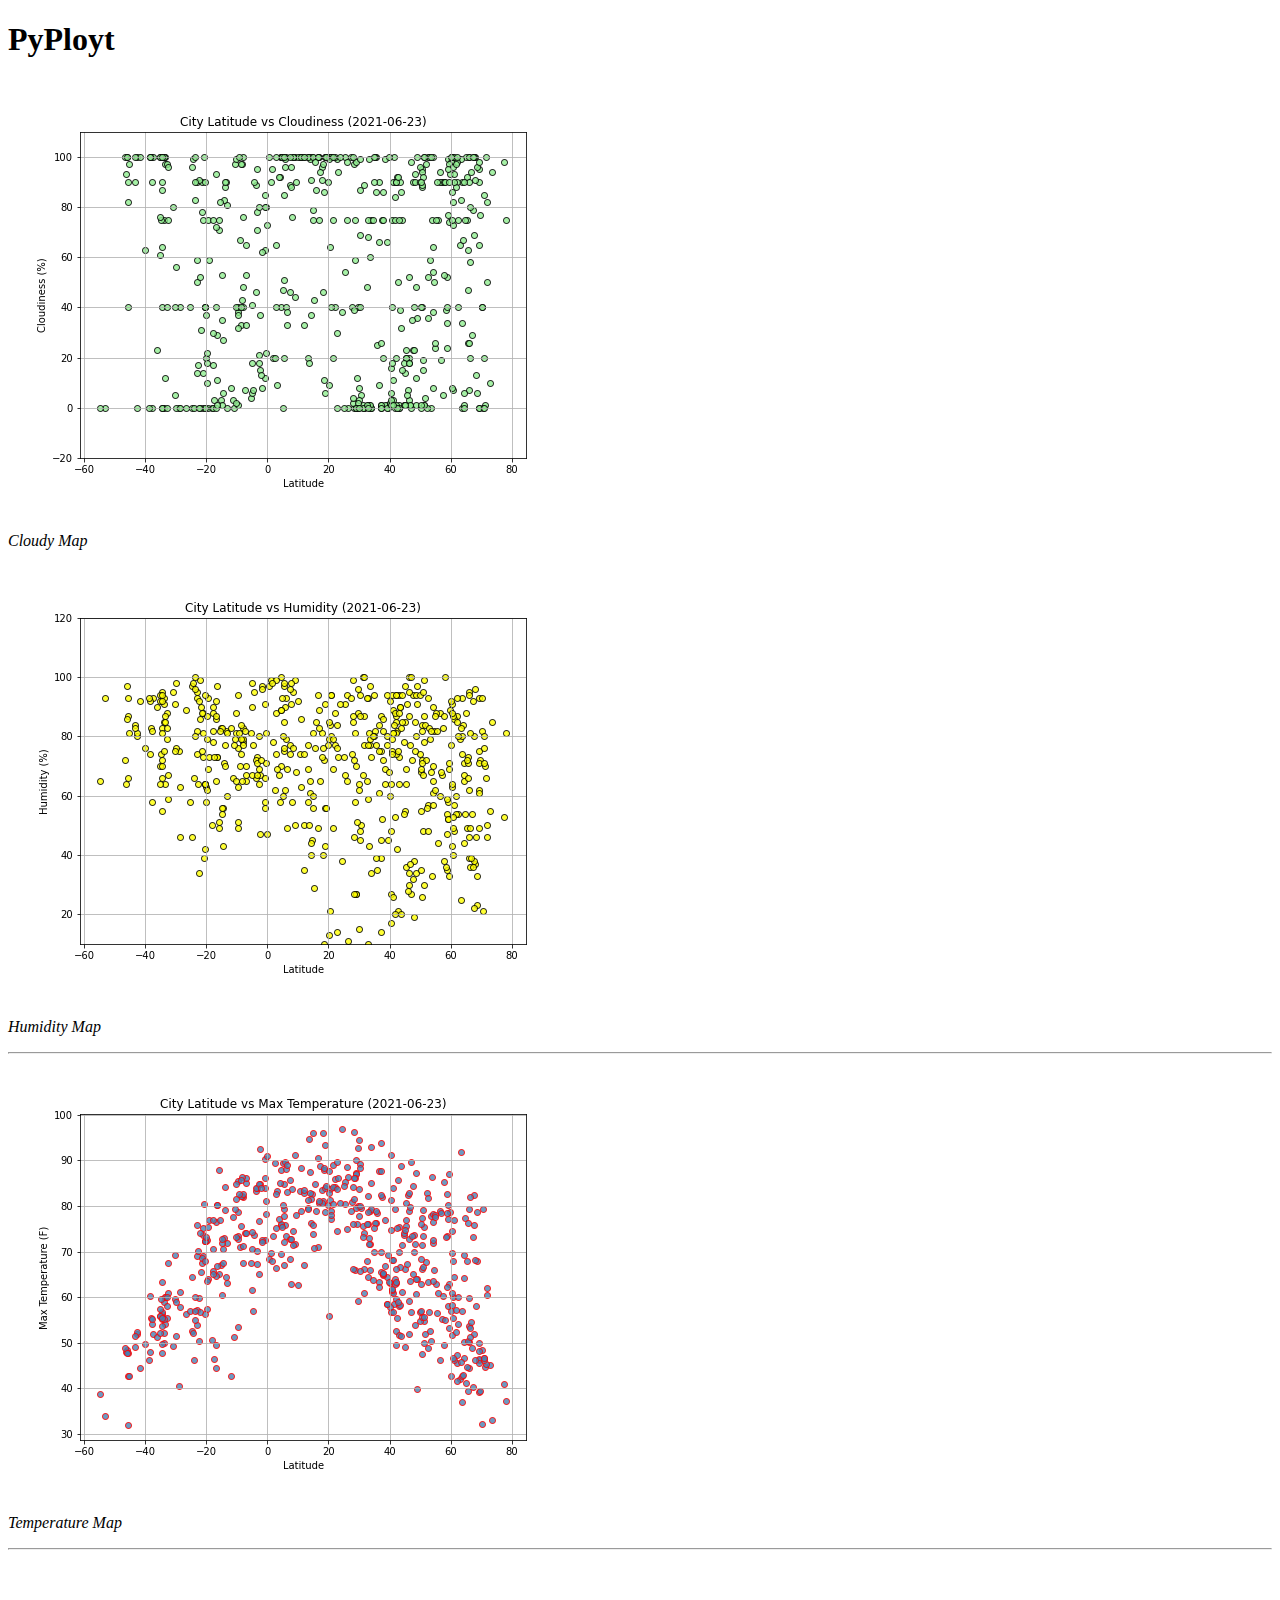
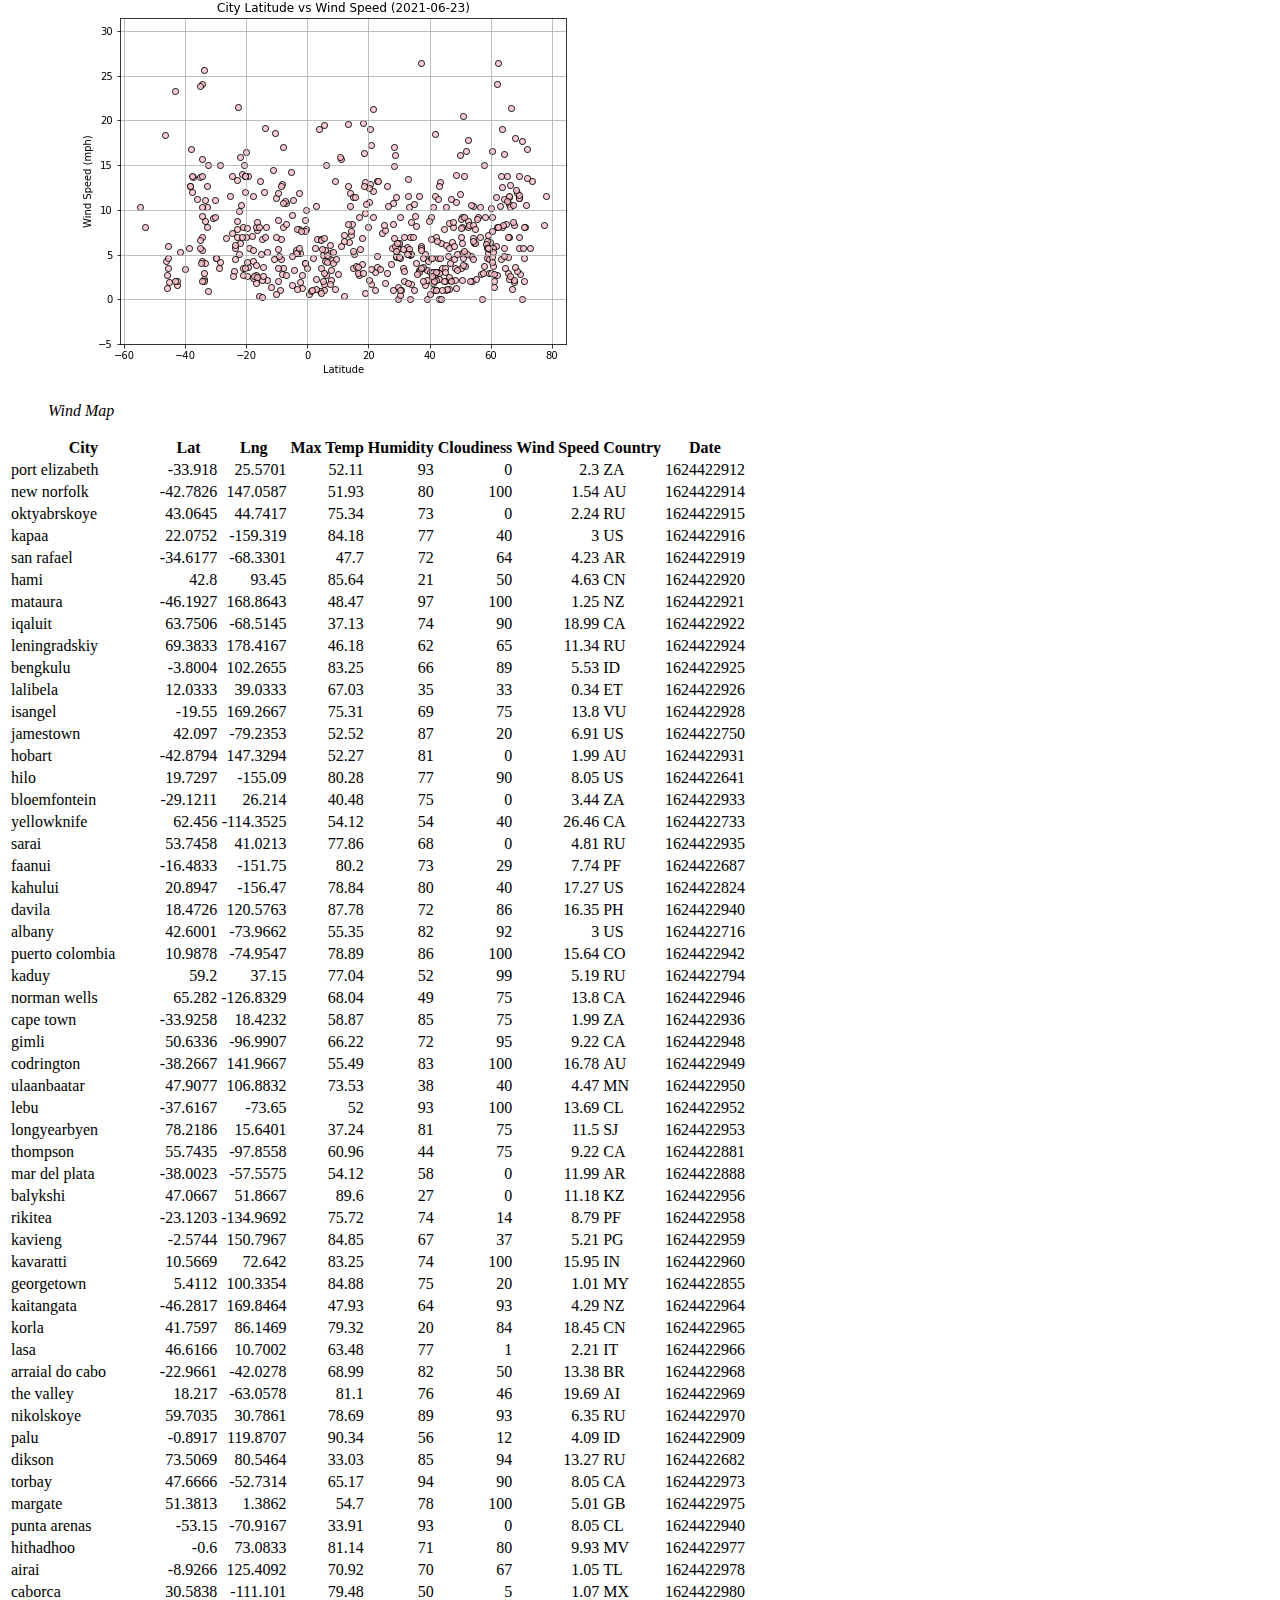
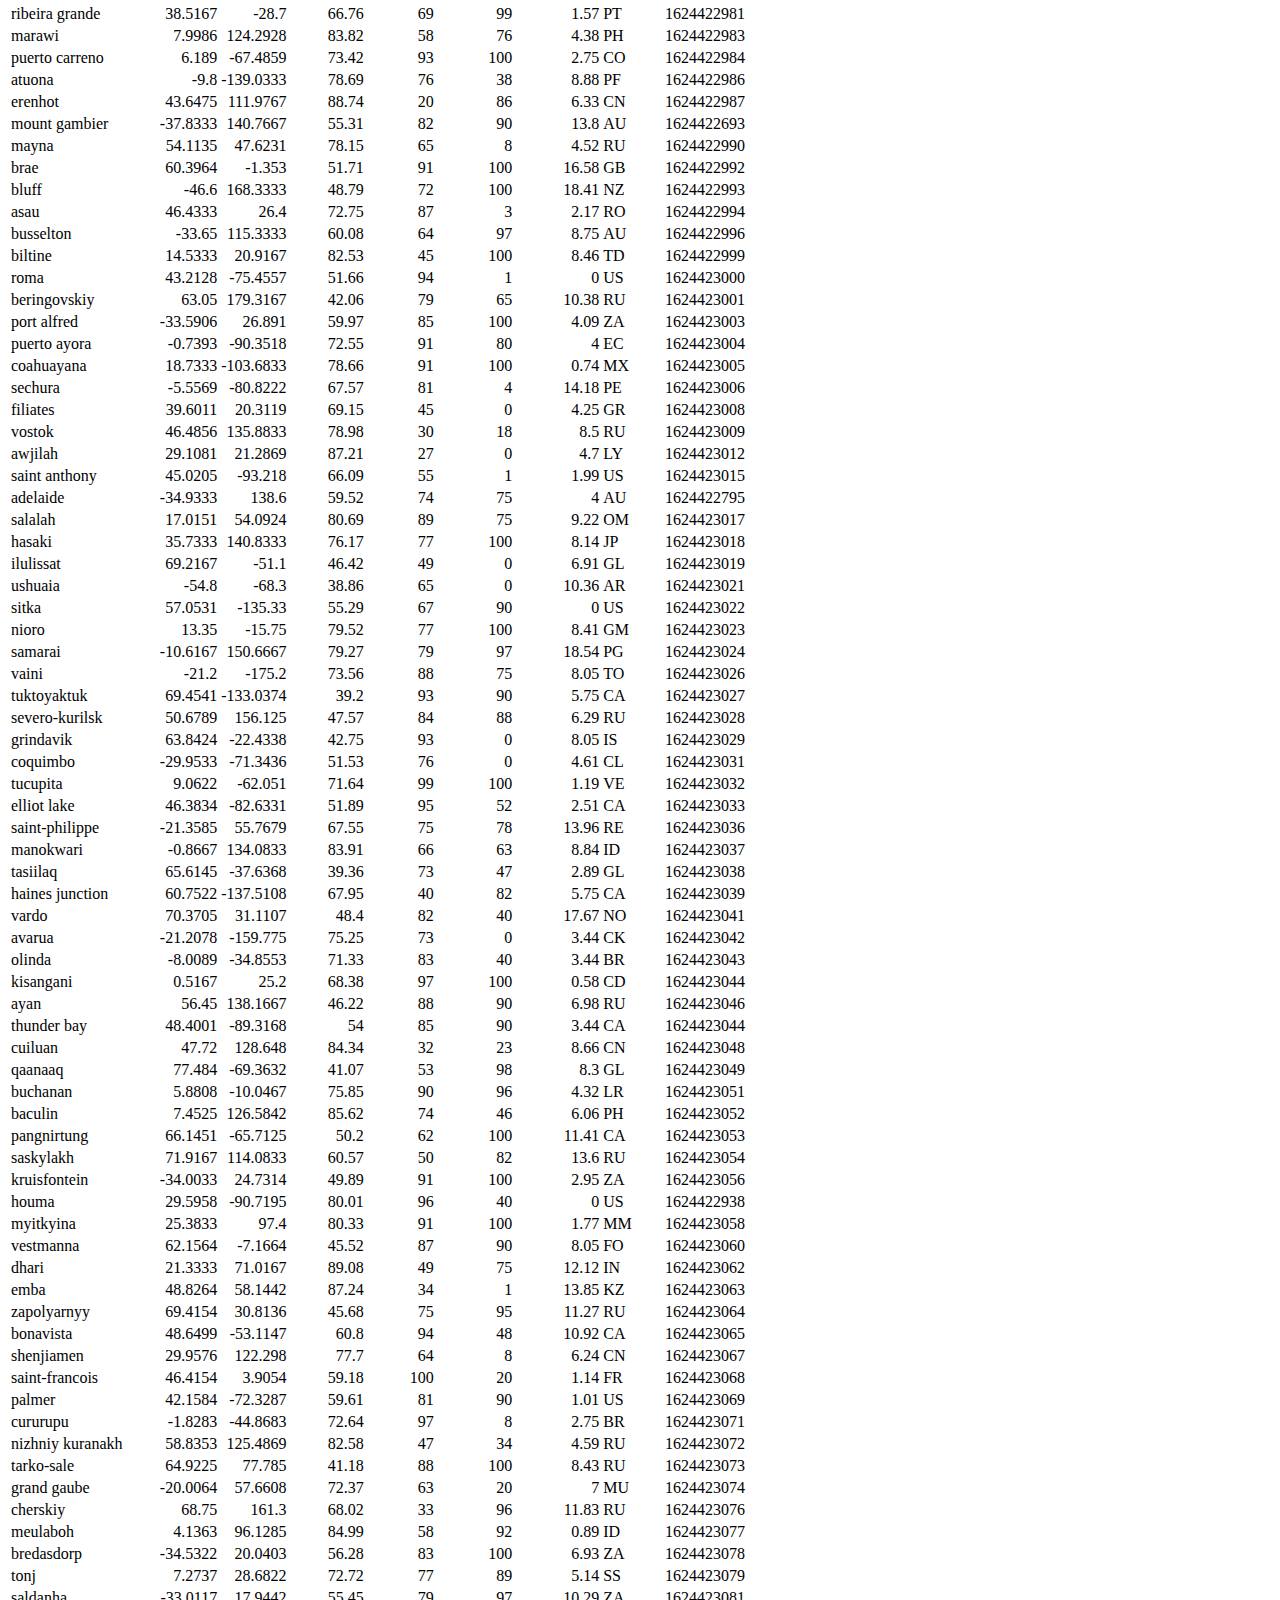
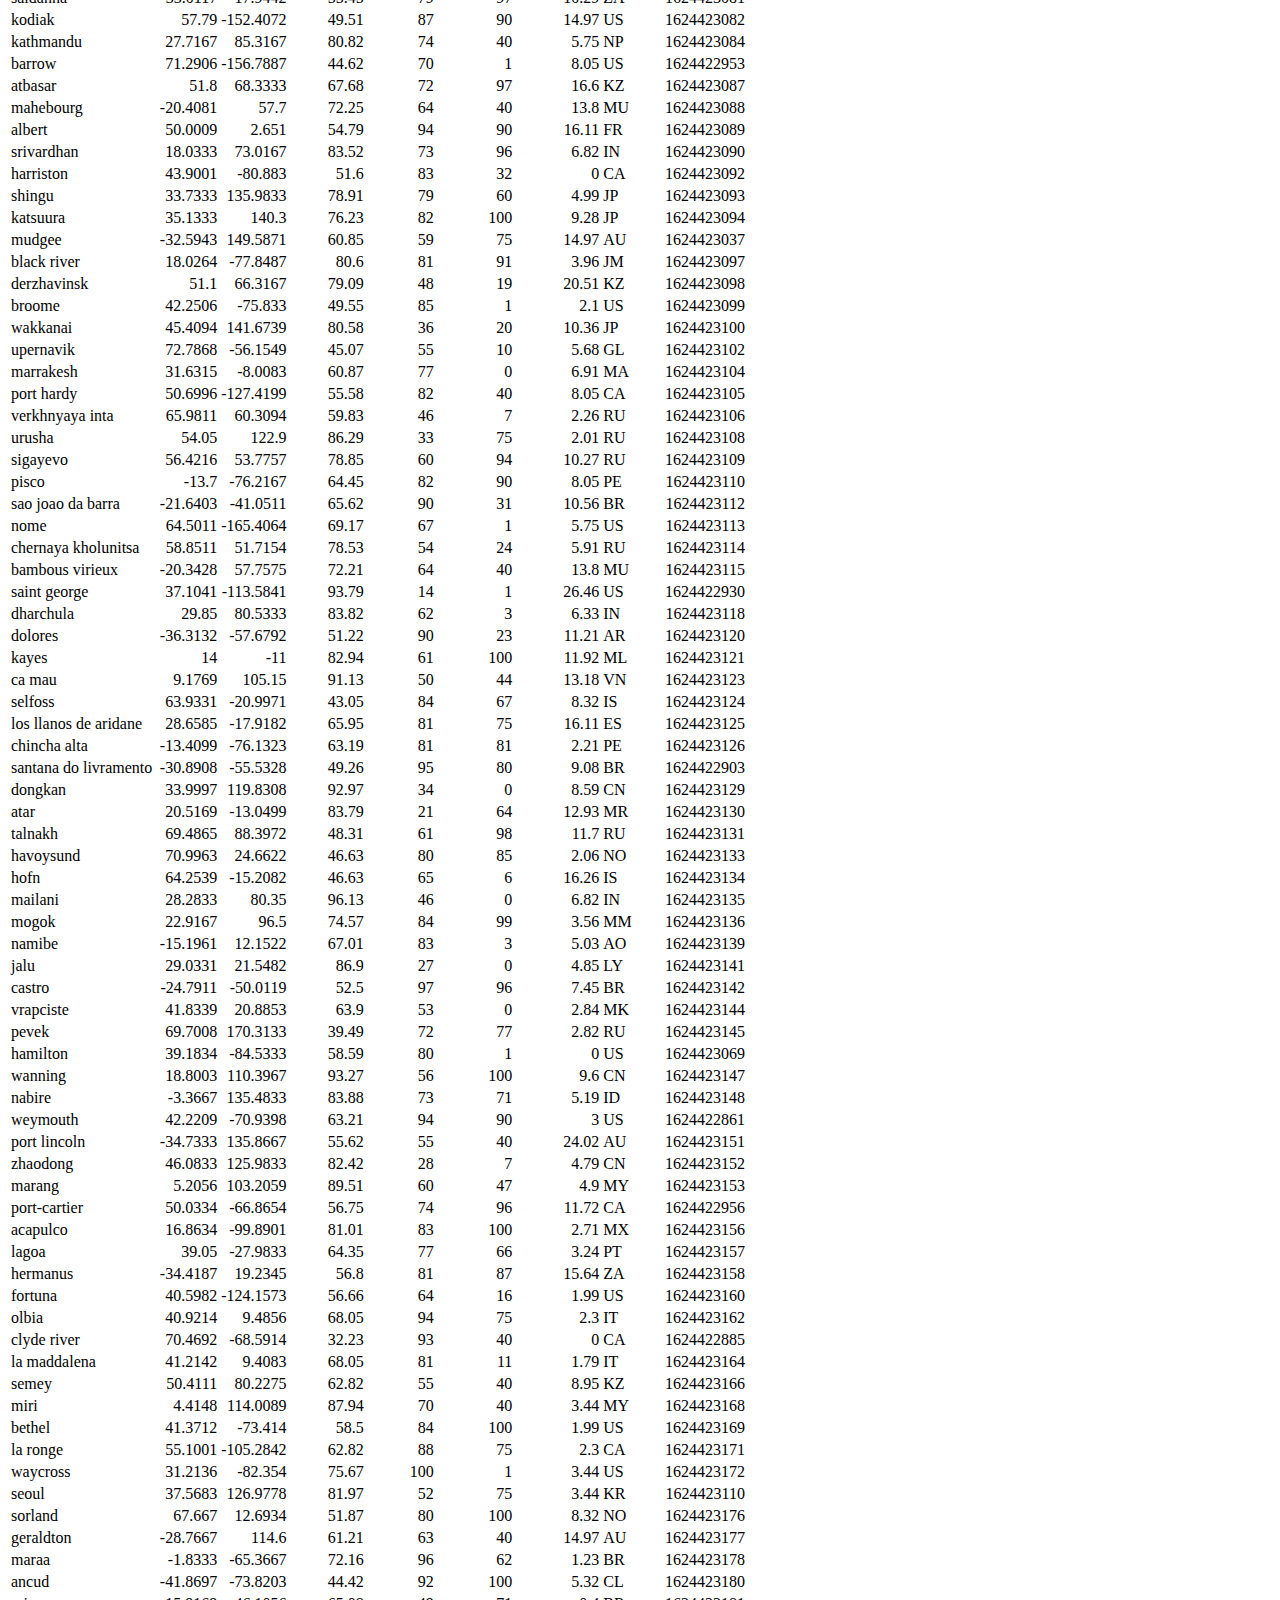
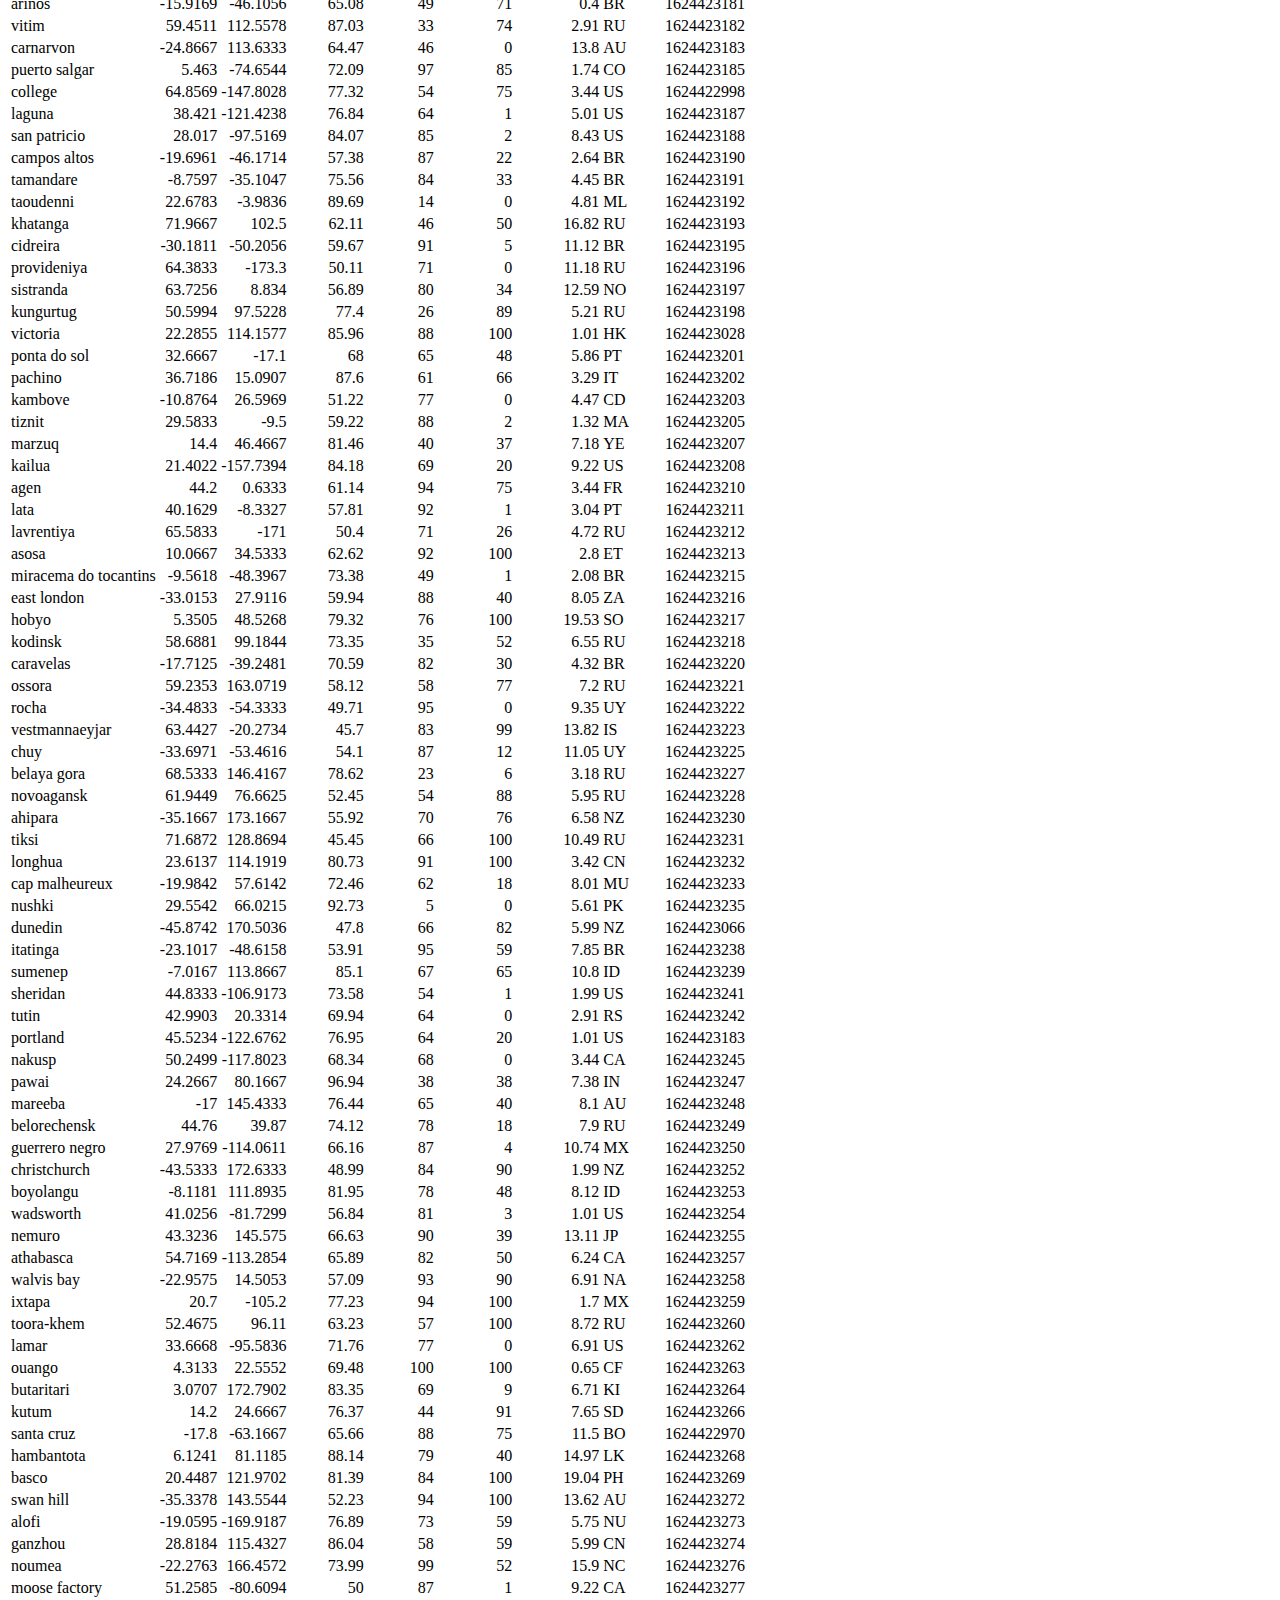
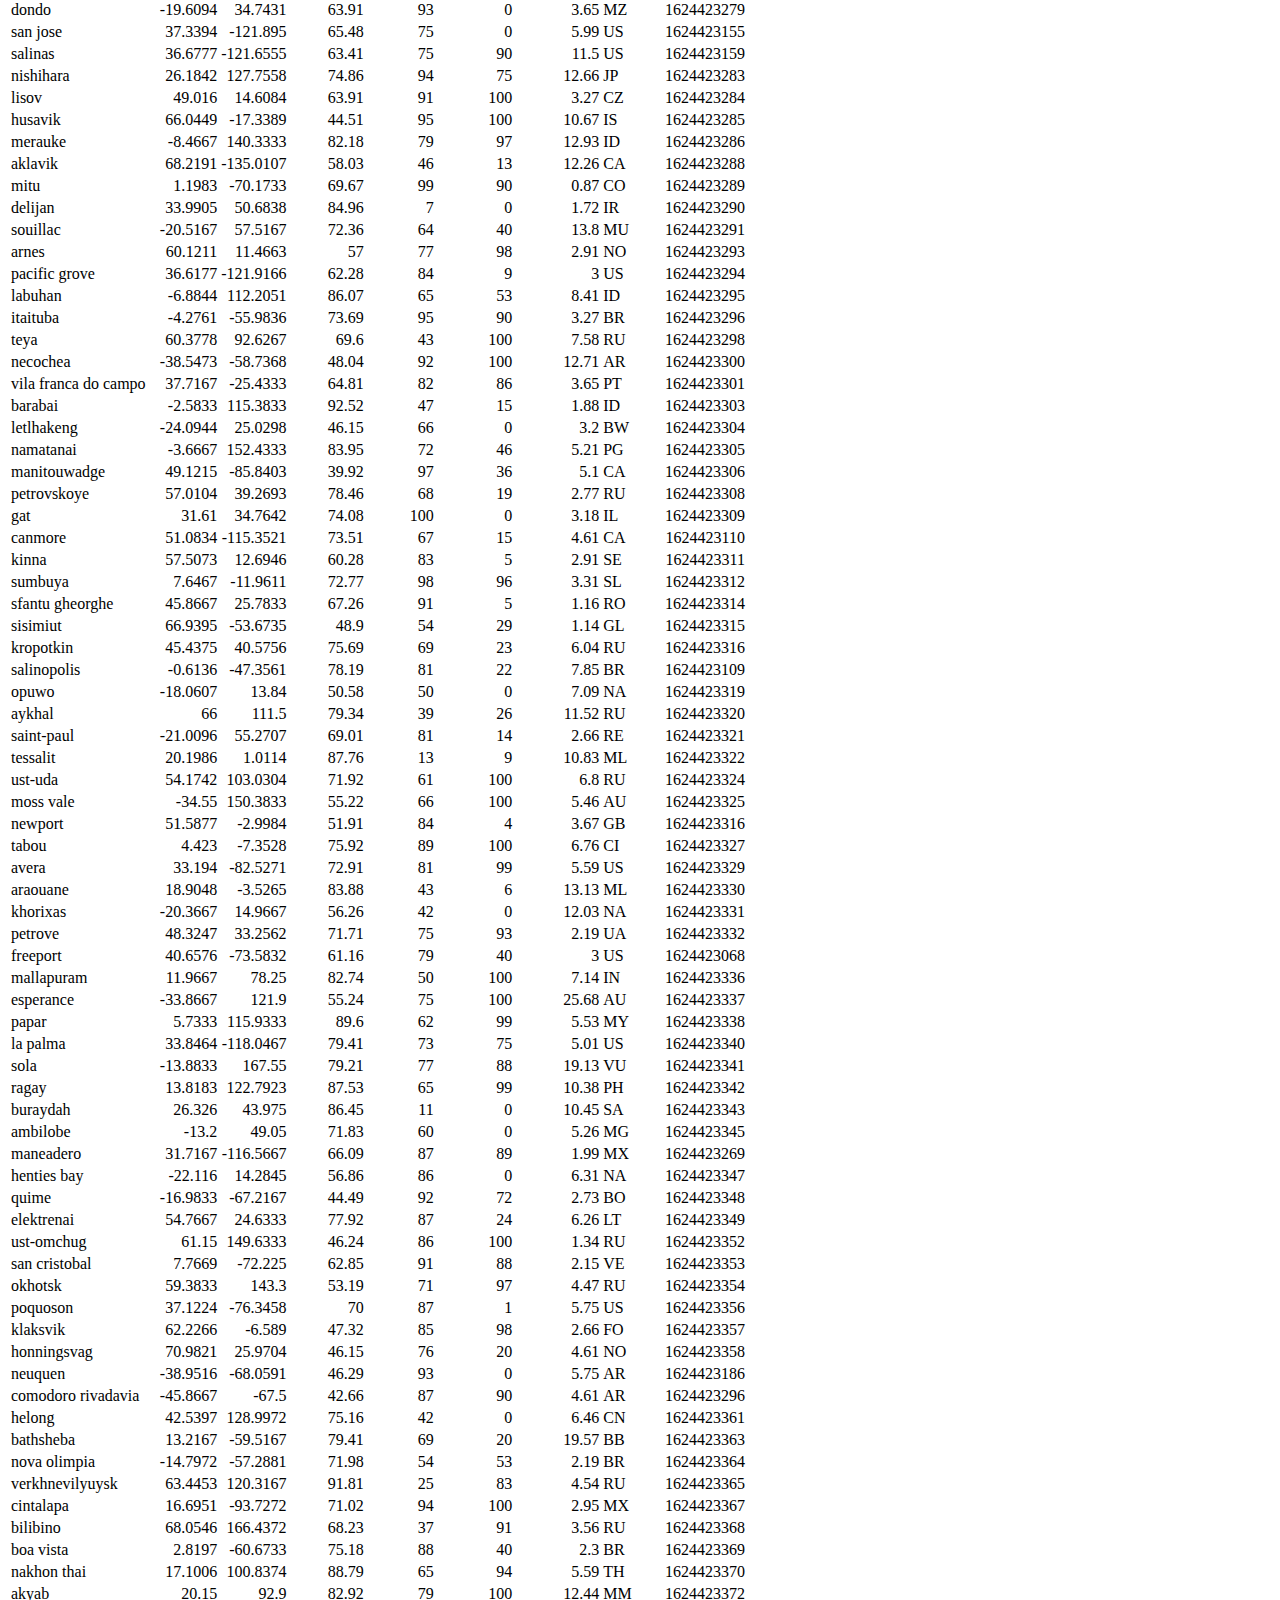
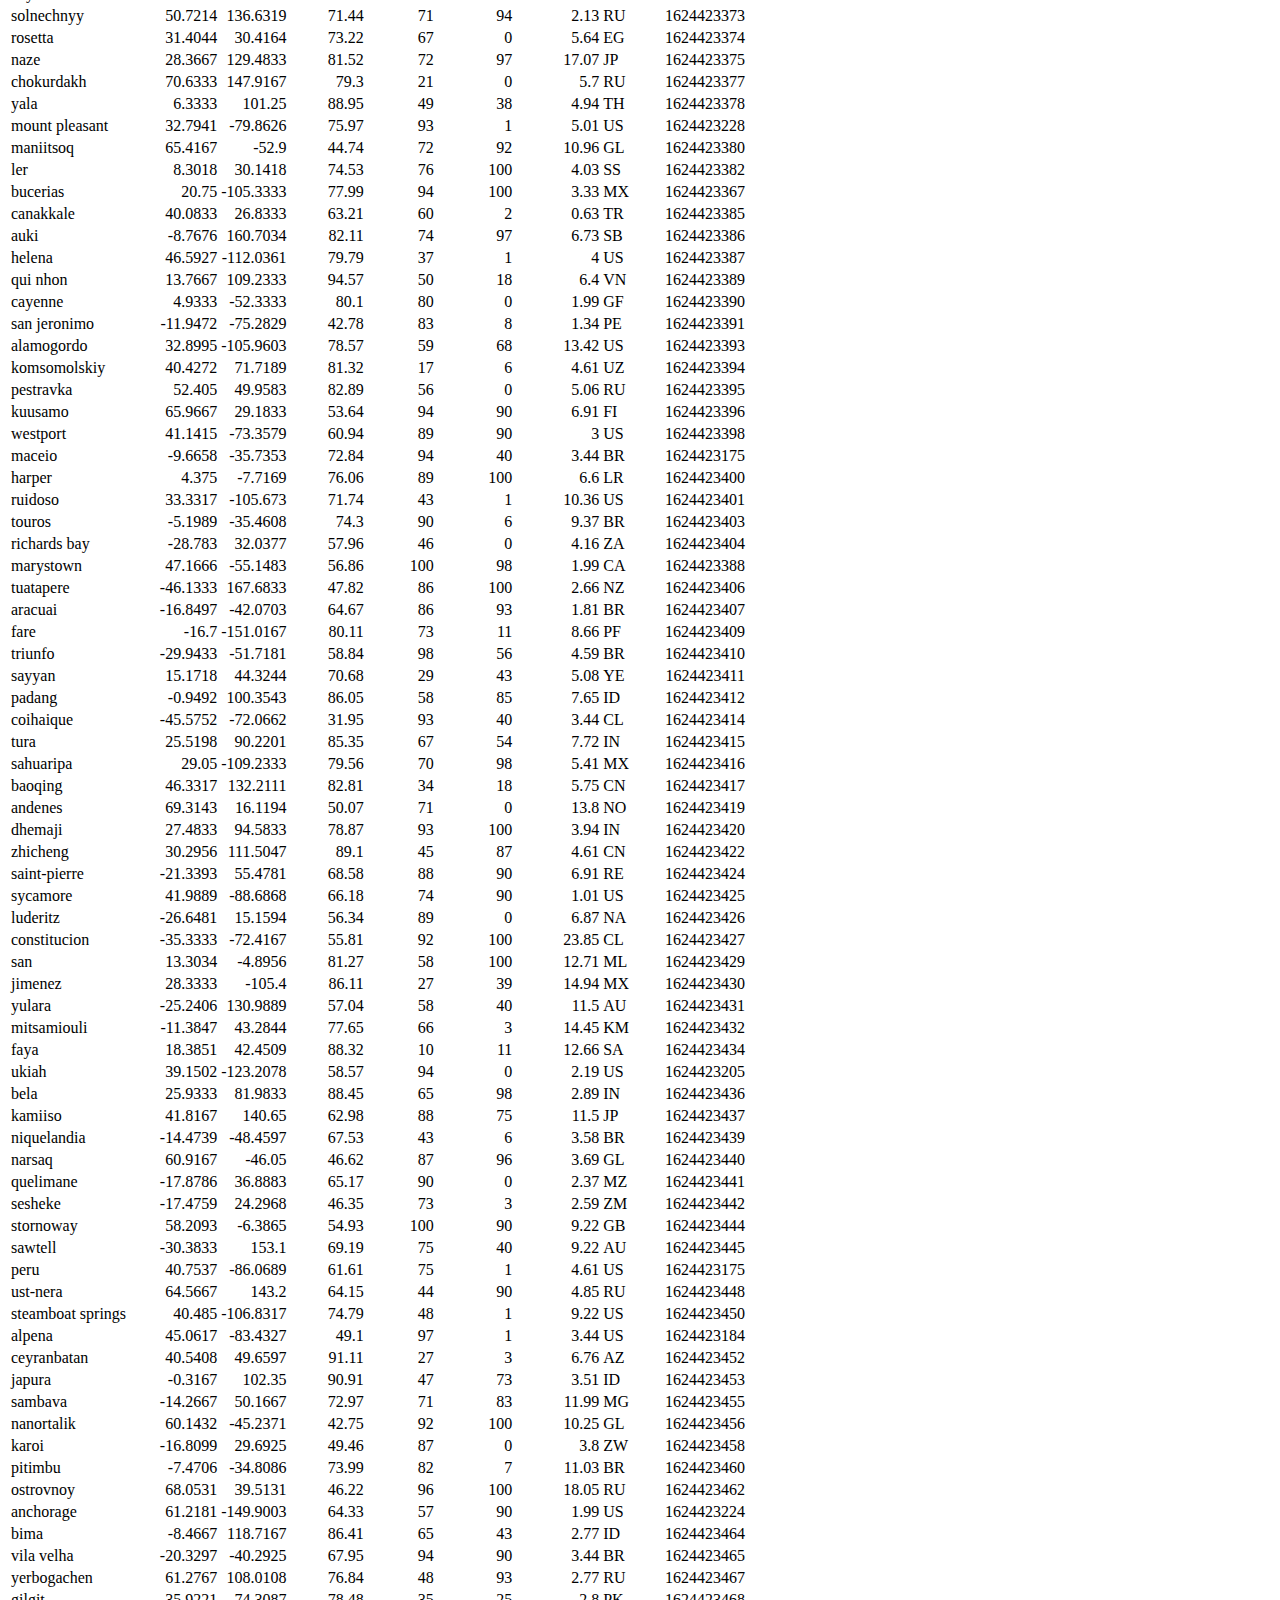
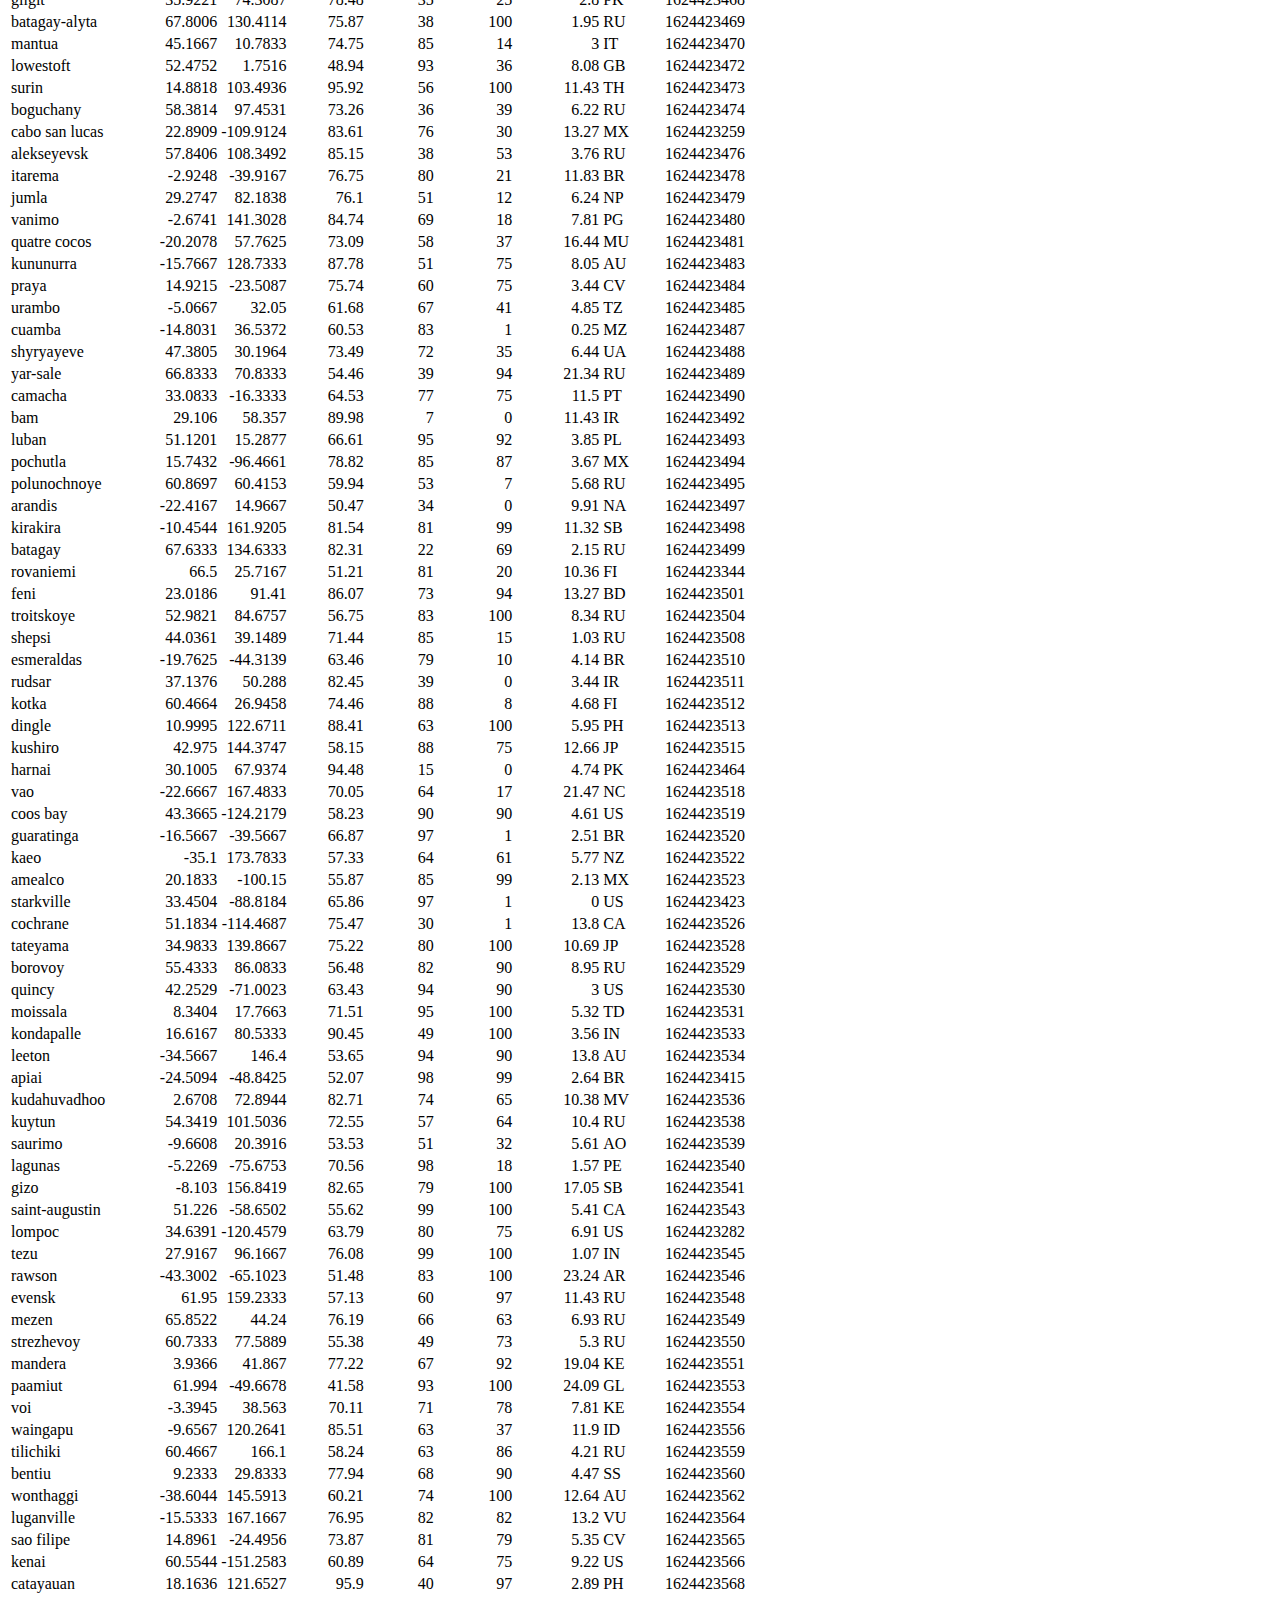
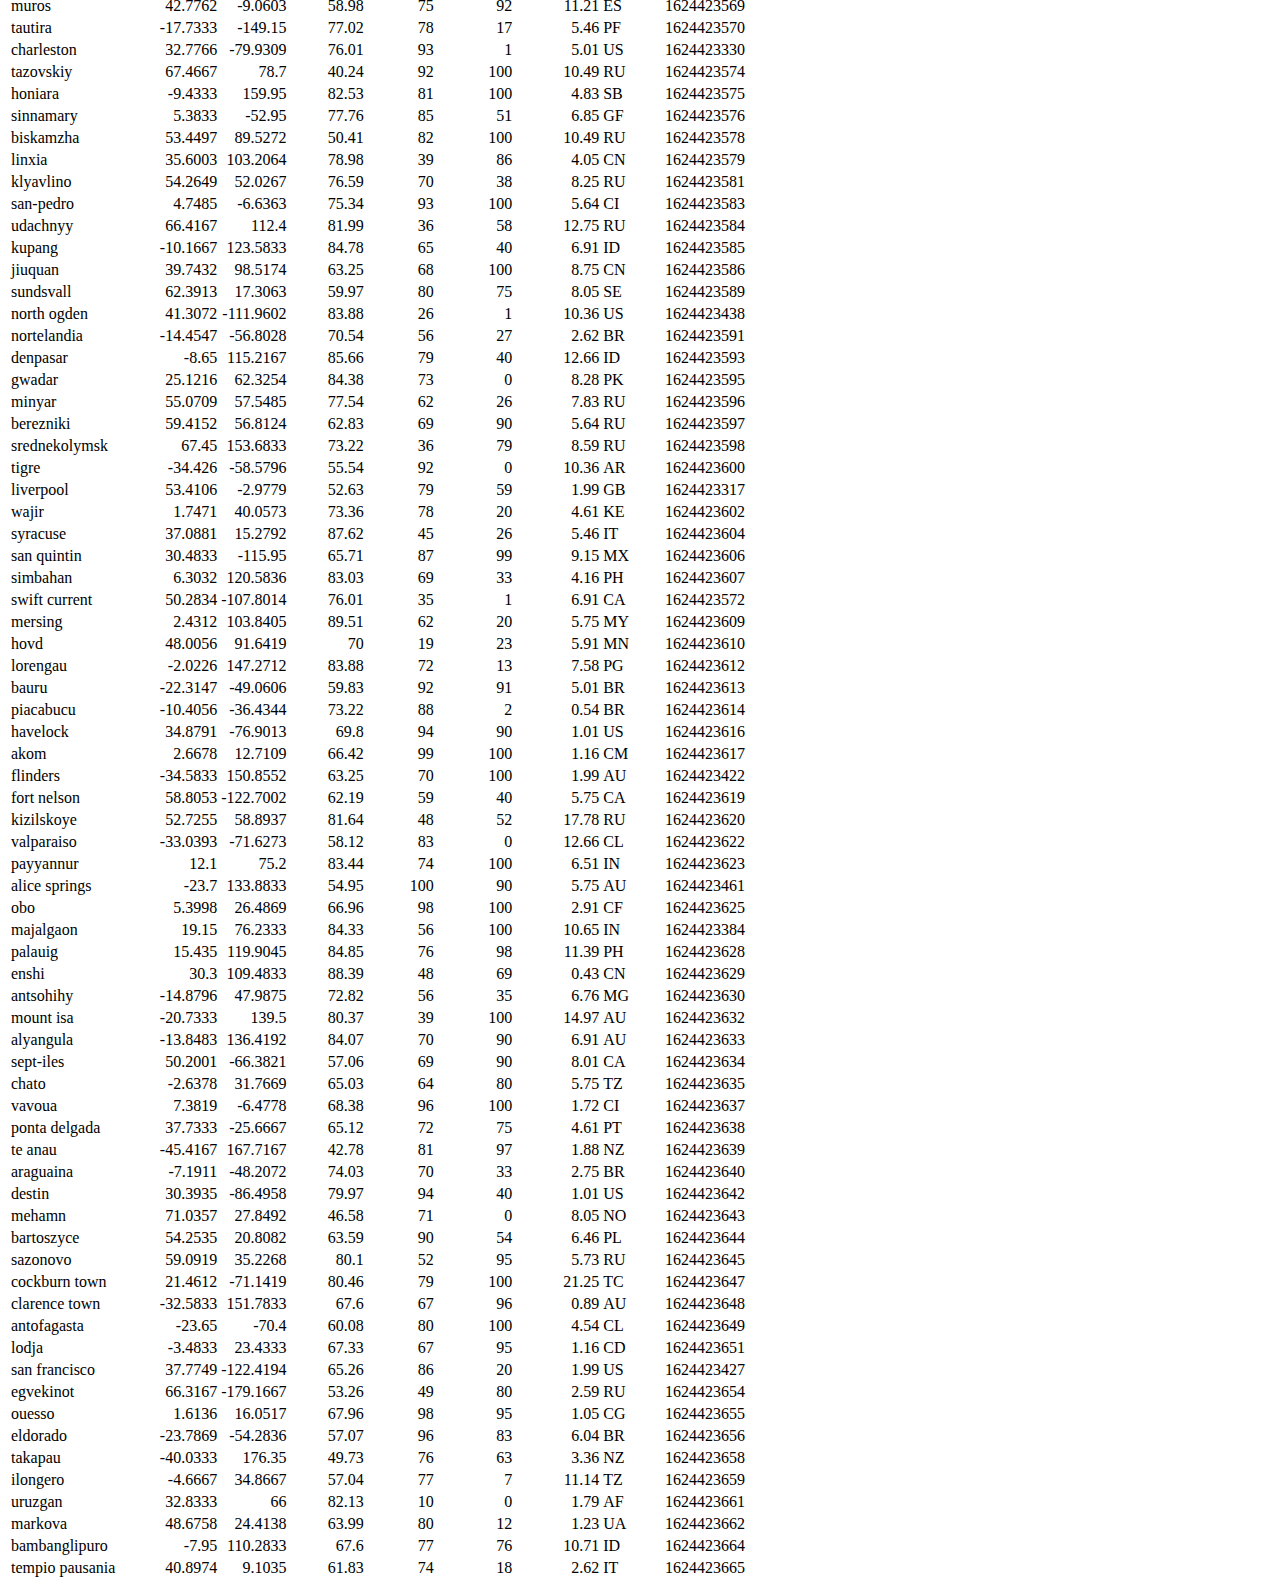
==== index.html @ 5743a3ee "created the files and uploaded images." ====
<!DOCTYPE html>
<html lang="en">

<head>
  <meta charset="UTF-8">
  <title>WeatherPy</title>
</head>

<body>
  <section>
    <h1>PyPloyt</h1>
    <article>
    <a target="_blank" href="static\images\LatVsCloudiness.png">
      <img src="static\images\LatVsCloudiness.png" alt="Cloudy Map">
    </a>
    <p><em>Cloudy Map</em></p>
    </article>

    <article>
    <a target="_blank" href="static\images\LatVsHumidity.png">
    <img src="static\images\LatVsHumidity.png" alt="Humidity Map">
    </a>
    <p><em>Humidity Map</em></p>
    </article>
    <hr>
    <article>
      <a href="static\images\LatVsTemp.png">
      <img target="_blank" src="static\images\LatVsTemp.png" alt="Tempurature Map">
      </a>
      <p><em>Temperature Map</em></p>
    </article>
    <hr>
    <!-- an example using figure/ficaption -->
    <figure>
      <a target="_blank" href="static\images\LatVsWind.png">
      <img src="static\images\LatVsWind.png" alt="Wind Map">
      </a>
      <figcaption><em>Wind Map</em></figcaption>
    </figure>
  </section>
  <table class="table table-bordered table-hover table-condensed">
    <thead><tr><th title="Field #1">City</th>
    <th title="Field #2">Lat</th>
    <th title="Field #3">Lng</th>
    <th title="Field #4">Max Temp</th>
    <th title="Field #5">Humidity</th>
    <th title="Field #6">Cloudiness</th>
    <th title="Field #7">Wind Speed</th>
    <th title="Field #8">Country</th>
    <th title="Field #9">Date</th>
    </tr></thead>
    <tbody><tr>
    <td>port elizabeth</td>
    <td align="right">-33.918</td>
    <td align="right">25.5701</td>
    <td align="right">52.11</td>
    <td align="right">93</td>
    <td align="right">0</td>
    <td align="right">2.3</td>
    <td>ZA</td>
    <td align="right">1624422912</td>
    </tr>
    <tr>
    <td>new norfolk</td>
    <td align="right">-42.7826</td>
    <td align="right">147.0587</td>
    <td align="right">51.93</td>
    <td align="right">80</td>
    <td align="right">100</td>
    <td align="right">1.54</td>
    <td>AU</td>
    <td align="right">1624422914</td>
    </tr>
    <tr>
    <td>oktyabrskoye</td>
    <td align="right">43.0645</td>
    <td align="right">44.7417</td>
    <td align="right">75.34</td>
    <td align="right">73</td>
    <td align="right">0</td>
    <td align="right">2.24</td>
    <td>RU</td>
    <td align="right">1624422915</td>
    </tr>
    <tr>
    <td>kapaa</td>
    <td align="right">22.0752</td>
    <td align="right">-159.319</td>
    <td align="right">84.18</td>
    <td align="right">77</td>
    <td align="right">40</td>
    <td align="right">3</td>
    <td>US</td>
    <td align="right">1624422916</td>
    </tr>
    <tr>
    <td>san rafael</td>
    <td align="right">-34.6177</td>
    <td align="right">-68.3301</td>
    <td align="right">47.7</td>
    <td align="right">72</td>
    <td align="right">64</td>
    <td align="right">4.23</td>
    <td>AR</td>
    <td align="right">1624422919</td>
    </tr>
    <tr>
    <td>hami</td>
    <td align="right">42.8</td>
    <td align="right">93.45</td>
    <td align="right">85.64</td>
    <td align="right">21</td>
    <td align="right">50</td>
    <td align="right">4.63</td>
    <td>CN</td>
    <td align="right">1624422920</td>
    </tr>
    <tr>
    <td>mataura</td>
    <td align="right">-46.1927</td>
    <td align="right">168.8643</td>
    <td align="right">48.47</td>
    <td align="right">97</td>
    <td align="right">100</td>
    <td align="right">1.25</td>
    <td>NZ</td>
    <td align="right">1624422921</td>
    </tr>
    <tr>
    <td>iqaluit</td>
    <td align="right">63.7506</td>
    <td align="right">-68.5145</td>
    <td align="right">37.13</td>
    <td align="right">74</td>
    <td align="right">90</td>
    <td align="right">18.99</td>
    <td>CA</td>
    <td align="right">1624422922</td>
    </tr>
    <tr>
    <td>leningradskiy</td>
    <td align="right">69.3833</td>
    <td align="right">178.4167</td>
    <td align="right">46.18</td>
    <td align="right">62</td>
    <td align="right">65</td>
    <td align="right">11.34</td>
    <td>RU</td>
    <td align="right">1624422924</td>
    </tr>
    <tr>
    <td>bengkulu</td>
    <td align="right">-3.8004</td>
    <td align="right">102.2655</td>
    <td align="right">83.25</td>
    <td align="right">66</td>
    <td align="right">89</td>
    <td align="right">5.53</td>
    <td>ID</td>
    <td align="right">1624422925</td>
    </tr>
    <tr>
    <td>lalibela</td>
    <td align="right">12.0333</td>
    <td align="right">39.0333</td>
    <td align="right">67.03</td>
    <td align="right">35</td>
    <td align="right">33</td>
    <td align="right">0.34</td>
    <td>ET</td>
    <td align="right">1624422926</td>
    </tr>
    <tr>
    <td>isangel</td>
    <td align="right">-19.55</td>
    <td align="right">169.2667</td>
    <td align="right">75.31</td>
    <td align="right">69</td>
    <td align="right">75</td>
    <td align="right">13.8</td>
    <td>VU</td>
    <td align="right">1624422928</td>
    </tr>
    <tr>
    <td>jamestown</td>
    <td align="right">42.097</td>
    <td align="right">-79.2353</td>
    <td align="right">52.52</td>
    <td align="right">87</td>
    <td align="right">20</td>
    <td align="right">6.91</td>
    <td>US</td>
    <td align="right">1624422750</td>
    </tr>
    <tr>
    <td>hobart</td>
    <td align="right">-42.8794</td>
    <td align="right">147.3294</td>
    <td align="right">52.27</td>
    <td align="right">81</td>
    <td align="right">0</td>
    <td align="right">1.99</td>
    <td>AU</td>
    <td align="right">1624422931</td>
    </tr>
    <tr>
    <td>hilo</td>
    <td align="right">19.7297</td>
    <td align="right">-155.09</td>
    <td align="right">80.28</td>
    <td align="right">77</td>
    <td align="right">90</td>
    <td align="right">8.05</td>
    <td>US</td>
    <td align="right">1624422641</td>
    </tr>
    <tr>
    <td>bloemfontein</td>
    <td align="right">-29.1211</td>
    <td align="right">26.214</td>
    <td align="right">40.48</td>
    <td align="right">75</td>
    <td align="right">0</td>
    <td align="right">3.44</td>
    <td>ZA</td>
    <td align="right">1624422933</td>
    </tr>
    <tr>
    <td>yellowknife</td>
    <td align="right">62.456</td>
    <td align="right">-114.3525</td>
    <td align="right">54.12</td>
    <td align="right">54</td>
    <td align="right">40</td>
    <td align="right">26.46</td>
    <td>CA</td>
    <td align="right">1624422733</td>
    </tr>
    <tr>
    <td>sarai</td>
    <td align="right">53.7458</td>
    <td align="right">41.0213</td>
    <td align="right">77.86</td>
    <td align="right">68</td>
    <td align="right">0</td>
    <td align="right">4.81</td>
    <td>RU</td>
    <td align="right">1624422935</td>
    </tr>
    <tr>
    <td>faanui</td>
    <td align="right">-16.4833</td>
    <td align="right">-151.75</td>
    <td align="right">80.2</td>
    <td align="right">73</td>
    <td align="right">29</td>
    <td align="right">7.74</td>
    <td>PF</td>
    <td align="right">1624422687</td>
    </tr>
    <tr>
    <td>kahului</td>
    <td align="right">20.8947</td>
    <td align="right">-156.47</td>
    <td align="right">78.84</td>
    <td align="right">80</td>
    <td align="right">40</td>
    <td align="right">17.27</td>
    <td>US</td>
    <td align="right">1624422824</td>
    </tr>
    <tr>
    <td>davila</td>
    <td align="right">18.4726</td>
    <td align="right">120.5763</td>
    <td align="right">87.78</td>
    <td align="right">72</td>
    <td align="right">86</td>
    <td align="right">16.35</td>
    <td>PH</td>
    <td align="right">1624422940</td>
    </tr>
    <tr>
    <td>albany</td>
    <td align="right">42.6001</td>
    <td align="right">-73.9662</td>
    <td align="right">55.35</td>
    <td align="right">82</td>
    <td align="right">92</td>
    <td align="right">3</td>
    <td>US</td>
    <td align="right">1624422716</td>
    </tr>
    <tr>
    <td>puerto colombia</td>
    <td align="right">10.9878</td>
    <td align="right">-74.9547</td>
    <td align="right">78.89</td>
    <td align="right">86</td>
    <td align="right">100</td>
    <td align="right">15.64</td>
    <td>CO</td>
    <td align="right">1624422942</td>
    </tr>
    <tr>
    <td>kaduy</td>
    <td align="right">59.2</td>
    <td align="right">37.15</td>
    <td align="right">77.04</td>
    <td align="right">52</td>
    <td align="right">99</td>
    <td align="right">5.19</td>
    <td>RU</td>
    <td align="right">1624422794</td>
    </tr>
    <tr>
    <td>norman wells</td>
    <td align="right">65.282</td>
    <td align="right">-126.8329</td>
    <td align="right">68.04</td>
    <td align="right">49</td>
    <td align="right">75</td>
    <td align="right">13.8</td>
    <td>CA</td>
    <td align="right">1624422946</td>
    </tr>
    <tr>
    <td>cape town</td>
    <td align="right">-33.9258</td>
    <td align="right">18.4232</td>
    <td align="right">58.87</td>
    <td align="right">85</td>
    <td align="right">75</td>
    <td align="right">1.99</td>
    <td>ZA</td>
    <td align="right">1624422936</td>
    </tr>
    <tr>
    <td>gimli</td>
    <td align="right">50.6336</td>
    <td align="right">-96.9907</td>
    <td align="right">66.22</td>
    <td align="right">72</td>
    <td align="right">95</td>
    <td align="right">9.22</td>
    <td>CA</td>
    <td align="right">1624422948</td>
    </tr>
    <tr>
    <td>codrington</td>
    <td align="right">-38.2667</td>
    <td align="right">141.9667</td>
    <td align="right">55.49</td>
    <td align="right">83</td>
    <td align="right">100</td>
    <td align="right">16.78</td>
    <td>AU</td>
    <td align="right">1624422949</td>
    </tr>
    <tr>
    <td>ulaanbaatar</td>
    <td align="right">47.9077</td>
    <td align="right">106.8832</td>
    <td align="right">73.53</td>
    <td align="right">38</td>
    <td align="right">40</td>
    <td align="right">4.47</td>
    <td>MN</td>
    <td align="right">1624422950</td>
    </tr>
    <tr>
    <td>lebu</td>
    <td align="right">-37.6167</td>
    <td align="right">-73.65</td>
    <td align="right">52</td>
    <td align="right">93</td>
    <td align="right">100</td>
    <td align="right">13.69</td>
    <td>CL</td>
    <td align="right">1624422952</td>
    </tr>
    <tr>
    <td>longyearbyen</td>
    <td align="right">78.2186</td>
    <td align="right">15.6401</td>
    <td align="right">37.24</td>
    <td align="right">81</td>
    <td align="right">75</td>
    <td align="right">11.5</td>
    <td>SJ</td>
    <td align="right">1624422953</td>
    </tr>
    <tr>
    <td>thompson</td>
    <td align="right">55.7435</td>
    <td align="right">-97.8558</td>
    <td align="right">60.96</td>
    <td align="right">44</td>
    <td align="right">75</td>
    <td align="right">9.22</td>
    <td>CA</td>
    <td align="right">1624422881</td>
    </tr>
    <tr>
    <td>mar del plata</td>
    <td align="right">-38.0023</td>
    <td align="right">-57.5575</td>
    <td align="right">54.12</td>
    <td align="right">58</td>
    <td align="right">0</td>
    <td align="right">11.99</td>
    <td>AR</td>
    <td align="right">1624422888</td>
    </tr>
    <tr>
    <td>balykshi</td>
    <td align="right">47.0667</td>
    <td align="right">51.8667</td>
    <td align="right">89.6</td>
    <td align="right">27</td>
    <td align="right">0</td>
    <td align="right">11.18</td>
    <td>KZ</td>
    <td align="right">1624422956</td>
    </tr>
    <tr>
    <td>rikitea</td>
    <td align="right">-23.1203</td>
    <td align="right">-134.9692</td>
    <td align="right">75.72</td>
    <td align="right">74</td>
    <td align="right">14</td>
    <td align="right">8.79</td>
    <td>PF</td>
    <td align="right">1624422958</td>
    </tr>
    <tr>
    <td>kavieng</td>
    <td align="right">-2.5744</td>
    <td align="right">150.7967</td>
    <td align="right">84.85</td>
    <td align="right">67</td>
    <td align="right">37</td>
    <td align="right">5.21</td>
    <td>PG</td>
    <td align="right">1624422959</td>
    </tr>
    <tr>
    <td>kavaratti</td>
    <td align="right">10.5669</td>
    <td align="right">72.642</td>
    <td align="right">83.25</td>
    <td align="right">74</td>
    <td align="right">100</td>
    <td align="right">15.95</td>
    <td>IN</td>
    <td align="right">1624422960</td>
    </tr>
    <tr>
    <td>georgetown</td>
    <td align="right">5.4112</td>
    <td align="right">100.3354</td>
    <td align="right">84.88</td>
    <td align="right">75</td>
    <td align="right">20</td>
    <td align="right">1.01</td>
    <td>MY</td>
    <td align="right">1624422855</td>
    </tr>
    <tr>
    <td>kaitangata</td>
    <td align="right">-46.2817</td>
    <td align="right">169.8464</td>
    <td align="right">47.93</td>
    <td align="right">64</td>
    <td align="right">93</td>
    <td align="right">4.29</td>
    <td>NZ</td>
    <td align="right">1624422964</td>
    </tr>
    <tr>
    <td>korla</td>
    <td align="right">41.7597</td>
    <td align="right">86.1469</td>
    <td align="right">79.32</td>
    <td align="right">20</td>
    <td align="right">84</td>
    <td align="right">18.45</td>
    <td>CN</td>
    <td align="right">1624422965</td>
    </tr>
    <tr>
    <td>lasa</td>
    <td align="right">46.6166</td>
    <td align="right">10.7002</td>
    <td align="right">63.48</td>
    <td align="right">77</td>
    <td align="right">1</td>
    <td align="right">2.21</td>
    <td>IT</td>
    <td align="right">1624422966</td>
    </tr>
    <tr>
    <td>arraial do cabo</td>
    <td align="right">-22.9661</td>
    <td align="right">-42.0278</td>
    <td align="right">68.99</td>
    <td align="right">82</td>
    <td align="right">50</td>
    <td align="right">13.38</td>
    <td>BR</td>
    <td align="right">1624422968</td>
    </tr>
    <tr>
    <td>the valley</td>
    <td align="right">18.217</td>
    <td align="right">-63.0578</td>
    <td align="right">81.1</td>
    <td align="right">76</td>
    <td align="right">46</td>
    <td align="right">19.69</td>
    <td>AI</td>
    <td align="right">1624422969</td>
    </tr>
    <tr>
    <td>nikolskoye</td>
    <td align="right">59.7035</td>
    <td align="right">30.7861</td>
    <td align="right">78.69</td>
    <td align="right">89</td>
    <td align="right">93</td>
    <td align="right">6.35</td>
    <td>RU</td>
    <td align="right">1624422970</td>
    </tr>
    <tr>
    <td>palu</td>
    <td align="right">-0.8917</td>
    <td align="right">119.8707</td>
    <td align="right">90.34</td>
    <td align="right">56</td>
    <td align="right">12</td>
    <td align="right">4.09</td>
    <td>ID</td>
    <td align="right">1624422909</td>
    </tr>
    <tr>
    <td>dikson</td>
    <td align="right">73.5069</td>
    <td align="right">80.5464</td>
    <td align="right">33.03</td>
    <td align="right">85</td>
    <td align="right">94</td>
    <td align="right">13.27</td>
    <td>RU</td>
    <td align="right">1624422682</td>
    </tr>
    <tr>
    <td>torbay</td>
    <td align="right">47.6666</td>
    <td align="right">-52.7314</td>
    <td align="right">65.17</td>
    <td align="right">94</td>
    <td align="right">90</td>
    <td align="right">8.05</td>
    <td>CA</td>
    <td align="right">1624422973</td>
    </tr>
    <tr>
    <td>margate</td>
    <td align="right">51.3813</td>
    <td align="right">1.3862</td>
    <td align="right">54.7</td>
    <td align="right">78</td>
    <td align="right">100</td>
    <td align="right">5.01</td>
    <td>GB</td>
    <td align="right">1624422975</td>
    </tr>
    <tr>
    <td>punta arenas</td>
    <td align="right">-53.15</td>
    <td align="right">-70.9167</td>
    <td align="right">33.91</td>
    <td align="right">93</td>
    <td align="right">0</td>
    <td align="right">8.05</td>
    <td>CL</td>
    <td align="right">1624422940</td>
    </tr>
    <tr>
    <td>hithadhoo</td>
    <td align="right">-0.6</td>
    <td align="right">73.0833</td>
    <td align="right">81.14</td>
    <td align="right">71</td>
    <td align="right">80</td>
    <td align="right">9.93</td>
    <td>MV</td>
    <td align="right">1624422977</td>
    </tr>
    <tr>
    <td>airai</td>
    <td align="right">-8.9266</td>
    <td align="right">125.4092</td>
    <td align="right">70.92</td>
    <td align="right">70</td>
    <td align="right">67</td>
    <td align="right">1.05</td>
    <td>TL</td>
    <td align="right">1624422978</td>
    </tr>
    <tr>
    <td>caborca</td>
    <td align="right">30.5838</td>
    <td align="right">-111.101</td>
    <td align="right">79.48</td>
    <td align="right">50</td>
    <td align="right">5</td>
    <td align="right">1.07</td>
    <td>MX</td>
    <td align="right">1624422980</td>
    </tr>
    <tr>
    <td>ribeira grande</td>
    <td align="right">38.5167</td>
    <td align="right">-28.7</td>
    <td align="right">66.76</td>
    <td align="right">69</td>
    <td align="right">99</td>
    <td align="right">1.57</td>
    <td>PT</td>
    <td align="right">1624422981</td>
    </tr>
    <tr>
    <td>marawi</td>
    <td align="right">7.9986</td>
    <td align="right">124.2928</td>
    <td align="right">83.82</td>
    <td align="right">58</td>
    <td align="right">76</td>
    <td align="right">4.38</td>
    <td>PH</td>
    <td align="right">1624422983</td>
    </tr>
    <tr>
    <td>puerto carreno</td>
    <td align="right">6.189</td>
    <td align="right">-67.4859</td>
    <td align="right">73.42</td>
    <td align="right">93</td>
    <td align="right">100</td>
    <td align="right">2.75</td>
    <td>CO</td>
    <td align="right">1624422984</td>
    </tr>
    <tr>
    <td>atuona</td>
    <td align="right">-9.8</td>
    <td align="right">-139.0333</td>
    <td align="right">78.69</td>
    <td align="right">76</td>
    <td align="right">38</td>
    <td align="right">8.88</td>
    <td>PF</td>
    <td align="right">1624422986</td>
    </tr>
    <tr>
    <td>erenhot</td>
    <td align="right">43.6475</td>
    <td align="right">111.9767</td>
    <td align="right">88.74</td>
    <td align="right">20</td>
    <td align="right">86</td>
    <td align="right">6.33</td>
    <td>CN</td>
    <td align="right">1624422987</td>
    </tr>
    <tr>
    <td>mount gambier</td>
    <td align="right">-37.8333</td>
    <td align="right">140.7667</td>
    <td align="right">55.31</td>
    <td align="right">82</td>
    <td align="right">90</td>
    <td align="right">13.8</td>
    <td>AU</td>
    <td align="right">1624422693</td>
    </tr>
    <tr>
    <td>mayna</td>
    <td align="right">54.1135</td>
    <td align="right">47.6231</td>
    <td align="right">78.15</td>
    <td align="right">65</td>
    <td align="right">8</td>
    <td align="right">4.52</td>
    <td>RU</td>
    <td align="right">1624422990</td>
    </tr>
    <tr>
    <td>brae</td>
    <td align="right">60.3964</td>
    <td align="right">-1.353</td>
    <td align="right">51.71</td>
    <td align="right">91</td>
    <td align="right">100</td>
    <td align="right">16.58</td>
    <td>GB</td>
    <td align="right">1624422992</td>
    </tr>
    <tr>
    <td>bluff</td>
    <td align="right">-46.6</td>
    <td align="right">168.3333</td>
    <td align="right">48.79</td>
    <td align="right">72</td>
    <td align="right">100</td>
    <td align="right">18.41</td>
    <td>NZ</td>
    <td align="right">1624422993</td>
    </tr>
    <tr>
    <td>asau</td>
    <td align="right">46.4333</td>
    <td align="right">26.4</td>
    <td align="right">72.75</td>
    <td align="right">87</td>
    <td align="right">3</td>
    <td align="right">2.17</td>
    <td>RO</td>
    <td align="right">1624422994</td>
    </tr>
    <tr>
    <td>busselton</td>
    <td align="right">-33.65</td>
    <td align="right">115.3333</td>
    <td align="right">60.08</td>
    <td align="right">64</td>
    <td align="right">97</td>
    <td align="right">8.75</td>
    <td>AU</td>
    <td align="right">1624422996</td>
    </tr>
    <tr>
    <td>biltine</td>
    <td align="right">14.5333</td>
    <td align="right">20.9167</td>
    <td align="right">82.53</td>
    <td align="right">45</td>
    <td align="right">100</td>
    <td align="right">8.46</td>
    <td>TD</td>
    <td align="right">1624422999</td>
    </tr>
    <tr>
    <td>roma</td>
    <td align="right">43.2128</td>
    <td align="right">-75.4557</td>
    <td align="right">51.66</td>
    <td align="right">94</td>
    <td align="right">1</td>
    <td align="right">0</td>
    <td>US</td>
    <td align="right">1624423000</td>
    </tr>
    <tr>
    <td>beringovskiy</td>
    <td align="right">63.05</td>
    <td align="right">179.3167</td>
    <td align="right">42.06</td>
    <td align="right">79</td>
    <td align="right">65</td>
    <td align="right">10.38</td>
    <td>RU</td>
    <td align="right">1624423001</td>
    </tr>
    <tr>
    <td>port alfred</td>
    <td align="right">-33.5906</td>
    <td align="right">26.891</td>
    <td align="right">59.97</td>
    <td align="right">85</td>
    <td align="right">100</td>
    <td align="right">4.09</td>
    <td>ZA</td>
    <td align="right">1624423003</td>
    </tr>
    <tr>
    <td>puerto ayora</td>
    <td align="right">-0.7393</td>
    <td align="right">-90.3518</td>
    <td align="right">72.55</td>
    <td align="right">91</td>
    <td align="right">80</td>
    <td align="right">4</td>
    <td>EC</td>
    <td align="right">1624423004</td>
    </tr>
    <tr>
    <td>coahuayana</td>
    <td align="right">18.7333</td>
    <td align="right">-103.6833</td>
    <td align="right">78.66</td>
    <td align="right">91</td>
    <td align="right">100</td>
    <td align="right">0.74</td>
    <td>MX</td>
    <td align="right">1624423005</td>
    </tr>
    <tr>
    <td>sechura</td>
    <td align="right">-5.5569</td>
    <td align="right">-80.8222</td>
    <td align="right">67.57</td>
    <td align="right">81</td>
    <td align="right">4</td>
    <td align="right">14.18</td>
    <td>PE</td>
    <td align="right">1624423006</td>
    </tr>
    <tr>
    <td>filiates</td>
    <td align="right">39.6011</td>
    <td align="right">20.3119</td>
    <td align="right">69.15</td>
    <td align="right">45</td>
    <td align="right">0</td>
    <td align="right">4.25</td>
    <td>GR</td>
    <td align="right">1624423008</td>
    </tr>
    <tr>
    <td>vostok</td>
    <td align="right">46.4856</td>
    <td align="right">135.8833</td>
    <td align="right">78.98</td>
    <td align="right">30</td>
    <td align="right">18</td>
    <td align="right">8.5</td>
    <td>RU</td>
    <td align="right">1624423009</td>
    </tr>
    <tr>
    <td>awjilah</td>
    <td align="right">29.1081</td>
    <td align="right">21.2869</td>
    <td align="right">87.21</td>
    <td align="right">27</td>
    <td align="right">0</td>
    <td align="right">4.7</td>
    <td>LY</td>
    <td align="right">1624423012</td>
    </tr>
    <tr>
    <td>saint anthony</td>
    <td align="right">45.0205</td>
    <td align="right">-93.218</td>
    <td align="right">66.09</td>
    <td align="right">55</td>
    <td align="right">1</td>
    <td align="right">1.99</td>
    <td>US</td>
    <td align="right">1624423015</td>
    </tr>
    <tr>
    <td>adelaide</td>
    <td align="right">-34.9333</td>
    <td align="right">138.6</td>
    <td align="right">59.52</td>
    <td align="right">74</td>
    <td align="right">75</td>
    <td align="right">4</td>
    <td>AU</td>
    <td align="right">1624422795</td>
    </tr>
    <tr>
    <td>salalah</td>
    <td align="right">17.0151</td>
    <td align="right">54.0924</td>
    <td align="right">80.69</td>
    <td align="right">89</td>
    <td align="right">75</td>
    <td align="right">9.22</td>
    <td>OM</td>
    <td align="right">1624423017</td>
    </tr>
    <tr>
    <td>hasaki</td>
    <td align="right">35.7333</td>
    <td align="right">140.8333</td>
    <td align="right">76.17</td>
    <td align="right">77</td>
    <td align="right">100</td>
    <td align="right">8.14</td>
    <td>JP</td>
    <td align="right">1624423018</td>
    </tr>
    <tr>
    <td>ilulissat</td>
    <td align="right">69.2167</td>
    <td align="right">-51.1</td>
    <td align="right">46.42</td>
    <td align="right">49</td>
    <td align="right">0</td>
    <td align="right">6.91</td>
    <td>GL</td>
    <td align="right">1624423019</td>
    </tr>
    <tr>
    <td>ushuaia</td>
    <td align="right">-54.8</td>
    <td align="right">-68.3</td>
    <td align="right">38.86</td>
    <td align="right">65</td>
    <td align="right">0</td>
    <td align="right">10.36</td>
    <td>AR</td>
    <td align="right">1624423021</td>
    </tr>
    <tr>
    <td>sitka</td>
    <td align="right">57.0531</td>
    <td align="right">-135.33</td>
    <td align="right">55.29</td>
    <td align="right">67</td>
    <td align="right">90</td>
    <td align="right">0</td>
    <td>US</td>
    <td align="right">1624423022</td>
    </tr>
    <tr>
    <td>nioro</td>
    <td align="right">13.35</td>
    <td align="right">-15.75</td>
    <td align="right">79.52</td>
    <td align="right">77</td>
    <td align="right">100</td>
    <td align="right">8.41</td>
    <td>GM</td>
    <td align="right">1624423023</td>
    </tr>
    <tr>
    <td>samarai</td>
    <td align="right">-10.6167</td>
    <td align="right">150.6667</td>
    <td align="right">79.27</td>
    <td align="right">79</td>
    <td align="right">97</td>
    <td align="right">18.54</td>
    <td>PG</td>
    <td align="right">1624423024</td>
    </tr>
    <tr>
    <td>vaini</td>
    <td align="right">-21.2</td>
    <td align="right">-175.2</td>
    <td align="right">73.56</td>
    <td align="right">88</td>
    <td align="right">75</td>
    <td align="right">8.05</td>
    <td>TO</td>
    <td align="right">1624423026</td>
    </tr>
    <tr>
    <td>tuktoyaktuk</td>
    <td align="right">69.4541</td>
    <td align="right">-133.0374</td>
    <td align="right">39.2</td>
    <td align="right">93</td>
    <td align="right">90</td>
    <td align="right">5.75</td>
    <td>CA</td>
    <td align="right">1624423027</td>
    </tr>
    <tr>
    <td>severo-kurilsk</td>
    <td align="right">50.6789</td>
    <td align="right">156.125</td>
    <td align="right">47.57</td>
    <td align="right">84</td>
    <td align="right">88</td>
    <td align="right">6.29</td>
    <td>RU</td>
    <td align="right">1624423028</td>
    </tr>
    <tr>
    <td>grindavik</td>
    <td align="right">63.8424</td>
    <td align="right">-22.4338</td>
    <td align="right">42.75</td>
    <td align="right">93</td>
    <td align="right">0</td>
    <td align="right">8.05</td>
    <td>IS</td>
    <td align="right">1624423029</td>
    </tr>
    <tr>
    <td>coquimbo</td>
    <td align="right">-29.9533</td>
    <td align="right">-71.3436</td>
    <td align="right">51.53</td>
    <td align="right">76</td>
    <td align="right">0</td>
    <td align="right">4.61</td>
    <td>CL</td>
    <td align="right">1624423031</td>
    </tr>
    <tr>
    <td>tucupita</td>
    <td align="right">9.0622</td>
    <td align="right">-62.051</td>
    <td align="right">71.64</td>
    <td align="right">99</td>
    <td align="right">100</td>
    <td align="right">1.19</td>
    <td>VE</td>
    <td align="right">1624423032</td>
    </tr>
    <tr>
    <td>elliot lake</td>
    <td align="right">46.3834</td>
    <td align="right">-82.6331</td>
    <td align="right">51.89</td>
    <td align="right">95</td>
    <td align="right">52</td>
    <td align="right">2.51</td>
    <td>CA</td>
    <td align="right">1624423033</td>
    </tr>
    <tr>
    <td>saint-philippe</td>
    <td align="right">-21.3585</td>
    <td align="right">55.7679</td>
    <td align="right">67.55</td>
    <td align="right">75</td>
    <td align="right">78</td>
    <td align="right">13.96</td>
    <td>RE</td>
    <td align="right">1624423036</td>
    </tr>
    <tr>
    <td>manokwari</td>
    <td align="right">-0.8667</td>
    <td align="right">134.0833</td>
    <td align="right">83.91</td>
    <td align="right">66</td>
    <td align="right">63</td>
    <td align="right">8.84</td>
    <td>ID</td>
    <td align="right">1624423037</td>
    </tr>
    <tr>
    <td>tasiilaq</td>
    <td align="right">65.6145</td>
    <td align="right">-37.6368</td>
    <td align="right">39.36</td>
    <td align="right">73</td>
    <td align="right">47</td>
    <td align="right">2.89</td>
    <td>GL</td>
    <td align="right">1624423038</td>
    </tr>
    <tr>
    <td>haines junction</td>
    <td align="right">60.7522</td>
    <td align="right">-137.5108</td>
    <td align="right">67.95</td>
    <td align="right">40</td>
    <td align="right">82</td>
    <td align="right">5.75</td>
    <td>CA</td>
    <td align="right">1624423039</td>
    </tr>
    <tr>
    <td>vardo</td>
    <td align="right">70.3705</td>
    <td align="right">31.1107</td>
    <td align="right">48.4</td>
    <td align="right">82</td>
    <td align="right">40</td>
    <td align="right">17.67</td>
    <td>NO</td>
    <td align="right">1624423041</td>
    </tr>
    <tr>
    <td>avarua</td>
    <td align="right">-21.2078</td>
    <td align="right">-159.775</td>
    <td align="right">75.25</td>
    <td align="right">73</td>
    <td align="right">0</td>
    <td align="right">3.44</td>
    <td>CK</td>
    <td align="right">1624423042</td>
    </tr>
    <tr>
    <td>olinda</td>
    <td align="right">-8.0089</td>
    <td align="right">-34.8553</td>
    <td align="right">71.33</td>
    <td align="right">83</td>
    <td align="right">40</td>
    <td align="right">3.44</td>
    <td>BR</td>
    <td align="right">1624423043</td>
    </tr>
    <tr>
    <td>kisangani</td>
    <td align="right">0.5167</td>
    <td align="right">25.2</td>
    <td align="right">68.38</td>
    <td align="right">97</td>
    <td align="right">100</td>
    <td align="right">0.58</td>
    <td>CD</td>
    <td align="right">1624423044</td>
    </tr>
    <tr>
    <td>ayan</td>
    <td align="right">56.45</td>
    <td align="right">138.1667</td>
    <td align="right">46.22</td>
    <td align="right">88</td>
    <td align="right">90</td>
    <td align="right">6.98</td>
    <td>RU</td>
    <td align="right">1624423046</td>
    </tr>
    <tr>
    <td>thunder bay</td>
    <td align="right">48.4001</td>
    <td align="right">-89.3168</td>
    <td align="right">54</td>
    <td align="right">85</td>
    <td align="right">90</td>
    <td align="right">3.44</td>
    <td>CA</td>
    <td align="right">1624423044</td>
    </tr>
    <tr>
    <td>cuiluan</td>
    <td align="right">47.72</td>
    <td align="right">128.648</td>
    <td align="right">84.34</td>
    <td align="right">32</td>
    <td align="right">23</td>
    <td align="right">8.66</td>
    <td>CN</td>
    <td align="right">1624423048</td>
    </tr>
    <tr>
    <td>qaanaaq</td>
    <td align="right">77.484</td>
    <td align="right">-69.3632</td>
    <td align="right">41.07</td>
    <td align="right">53</td>
    <td align="right">98</td>
    <td align="right">8.3</td>
    <td>GL</td>
    <td align="right">1624423049</td>
    </tr>
    <tr>
    <td>buchanan</td>
    <td align="right">5.8808</td>
    <td align="right">-10.0467</td>
    <td align="right">75.85</td>
    <td align="right">90</td>
    <td align="right">96</td>
    <td align="right">4.32</td>
    <td>LR</td>
    <td align="right">1624423051</td>
    </tr>
    <tr>
    <td>baculin</td>
    <td align="right">7.4525</td>
    <td align="right">126.5842</td>
    <td align="right">85.62</td>
    <td align="right">74</td>
    <td align="right">46</td>
    <td align="right">6.06</td>
    <td>PH</td>
    <td align="right">1624423052</td>
    </tr>
    <tr>
    <td>pangnirtung</td>
    <td align="right">66.1451</td>
    <td align="right">-65.7125</td>
    <td align="right">50.2</td>
    <td align="right">62</td>
    <td align="right">100</td>
    <td align="right">11.41</td>
    <td>CA</td>
    <td align="right">1624423053</td>
    </tr>
    <tr>
    <td>saskylakh</td>
    <td align="right">71.9167</td>
    <td align="right">114.0833</td>
    <td align="right">60.57</td>
    <td align="right">50</td>
    <td align="right">82</td>
    <td align="right">13.6</td>
    <td>RU</td>
    <td align="right">1624423054</td>
    </tr>
    <tr>
    <td>kruisfontein</td>
    <td align="right">-34.0033</td>
    <td align="right">24.7314</td>
    <td align="right">49.89</td>
    <td align="right">91</td>
    <td align="right">100</td>
    <td align="right">2.95</td>
    <td>ZA</td>
    <td align="right">1624423056</td>
    </tr>
    <tr>
    <td>houma</td>
    <td align="right">29.5958</td>
    <td align="right">-90.7195</td>
    <td align="right">80.01</td>
    <td align="right">96</td>
    <td align="right">40</td>
    <td align="right">0</td>
    <td>US</td>
    <td align="right">1624422938</td>
    </tr>
    <tr>
    <td>myitkyina</td>
    <td align="right">25.3833</td>
    <td align="right">97.4</td>
    <td align="right">80.33</td>
    <td align="right">91</td>
    <td align="right">100</td>
    <td align="right">1.77</td>
    <td>MM</td>
    <td align="right">1624423058</td>
    </tr>
    <tr>
    <td>vestmanna</td>
    <td align="right">62.1564</td>
    <td align="right">-7.1664</td>
    <td align="right">45.52</td>
    <td align="right">87</td>
    <td align="right">90</td>
    <td align="right">8.05</td>
    <td>FO</td>
    <td align="right">1624423060</td>
    </tr>
    <tr>
    <td>dhari</td>
    <td align="right">21.3333</td>
    <td align="right">71.0167</td>
    <td align="right">89.08</td>
    <td align="right">49</td>
    <td align="right">75</td>
    <td align="right">12.12</td>
    <td>IN</td>
    <td align="right">1624423062</td>
    </tr>
    <tr>
    <td>emba</td>
    <td align="right">48.8264</td>
    <td align="right">58.1442</td>
    <td align="right">87.24</td>
    <td align="right">34</td>
    <td align="right">1</td>
    <td align="right">13.85</td>
    <td>KZ</td>
    <td align="right">1624423063</td>
    </tr>
    <tr>
    <td>zapolyarnyy</td>
    <td align="right">69.4154</td>
    <td align="right">30.8136</td>
    <td align="right">45.68</td>
    <td align="right">75</td>
    <td align="right">95</td>
    <td align="right">11.27</td>
    <td>RU</td>
    <td align="right">1624423064</td>
    </tr>
    <tr>
    <td>bonavista</td>
    <td align="right">48.6499</td>
    <td align="right">-53.1147</td>
    <td align="right">60.8</td>
    <td align="right">94</td>
    <td align="right">48</td>
    <td align="right">10.92</td>
    <td>CA</td>
    <td align="right">1624423065</td>
    </tr>
    <tr>
    <td>shenjiamen</td>
    <td align="right">29.9576</td>
    <td align="right">122.298</td>
    <td align="right">77.7</td>
    <td align="right">64</td>
    <td align="right">8</td>
    <td align="right">6.24</td>
    <td>CN</td>
    <td align="right">1624423067</td>
    </tr>
    <tr>
    <td>saint-francois</td>
    <td align="right">46.4154</td>
    <td align="right">3.9054</td>
    <td align="right">59.18</td>
    <td align="right">100</td>
    <td align="right">20</td>
    <td align="right">1.14</td>
    <td>FR</td>
    <td align="right">1624423068</td>
    </tr>
    <tr>
    <td>palmer</td>
    <td align="right">42.1584</td>
    <td align="right">-72.3287</td>
    <td align="right">59.61</td>
    <td align="right">81</td>
    <td align="right">90</td>
    <td align="right">1.01</td>
    <td>US</td>
    <td align="right">1624423069</td>
    </tr>
    <tr>
    <td>cururupu</td>
    <td align="right">-1.8283</td>
    <td align="right">-44.8683</td>
    <td align="right">72.64</td>
    <td align="right">97</td>
    <td align="right">8</td>
    <td align="right">2.75</td>
    <td>BR</td>
    <td align="right">1624423071</td>
    </tr>
    <tr>
    <td>nizhniy kuranakh</td>
    <td align="right">58.8353</td>
    <td align="right">125.4869</td>
    <td align="right">82.58</td>
    <td align="right">47</td>
    <td align="right">34</td>
    <td align="right">4.59</td>
    <td>RU</td>
    <td align="right">1624423072</td>
    </tr>
    <tr>
    <td>tarko-sale</td>
    <td align="right">64.9225</td>
    <td align="right">77.785</td>
    <td align="right">41.18</td>
    <td align="right">88</td>
    <td align="right">100</td>
    <td align="right">8.43</td>
    <td>RU</td>
    <td align="right">1624423073</td>
    </tr>
    <tr>
    <td>grand gaube</td>
    <td align="right">-20.0064</td>
    <td align="right">57.6608</td>
    <td align="right">72.37</td>
    <td align="right">63</td>
    <td align="right">20</td>
    <td align="right">7</td>
    <td>MU</td>
    <td align="right">1624423074</td>
    </tr>
    <tr>
    <td>cherskiy</td>
    <td align="right">68.75</td>
    <td align="right">161.3</td>
    <td align="right">68.02</td>
    <td align="right">33</td>
    <td align="right">96</td>
    <td align="right">11.83</td>
    <td>RU</td>
    <td align="right">1624423076</td>
    </tr>
    <tr>
    <td>meulaboh</td>
    <td align="right">4.1363</td>
    <td align="right">96.1285</td>
    <td align="right">84.99</td>
    <td align="right">58</td>
    <td align="right">92</td>
    <td align="right">0.89</td>
    <td>ID</td>
    <td align="right">1624423077</td>
    </tr>
    <tr>
    <td>bredasdorp</td>
    <td align="right">-34.5322</td>
    <td align="right">20.0403</td>
    <td align="right">56.28</td>
    <td align="right">83</td>
    <td align="right">100</td>
    <td align="right">6.93</td>
    <td>ZA</td>
    <td align="right">1624423078</td>
    </tr>
    <tr>
    <td>tonj</td>
    <td align="right">7.2737</td>
    <td align="right">28.6822</td>
    <td align="right">72.72</td>
    <td align="right">77</td>
    <td align="right">89</td>
    <td align="right">5.14</td>
    <td>SS</td>
    <td align="right">1624423079</td>
    </tr>
    <tr>
    <td>saldanha</td>
    <td align="right">-33.0117</td>
    <td align="right">17.9442</td>
    <td align="right">55.45</td>
    <td align="right">79</td>
    <td align="right">97</td>
    <td align="right">10.29</td>
    <td>ZA</td>
    <td align="right">1624423081</td>
    </tr>
    <tr>
    <td>kodiak</td>
    <td align="right">57.79</td>
    <td align="right">-152.4072</td>
    <td align="right">49.51</td>
    <td align="right">87</td>
    <td align="right">90</td>
    <td align="right">14.97</td>
    <td>US</td>
    <td align="right">1624423082</td>
    </tr>
    <tr>
    <td>kathmandu</td>
    <td align="right">27.7167</td>
    <td align="right">85.3167</td>
    <td align="right">80.82</td>
    <td align="right">74</td>
    <td align="right">40</td>
    <td align="right">5.75</td>
    <td>NP</td>
    <td align="right">1624423084</td>
    </tr>
    <tr>
    <td>barrow</td>
    <td align="right">71.2906</td>
    <td align="right">-156.7887</td>
    <td align="right">44.62</td>
    <td align="right">70</td>
    <td align="right">1</td>
    <td align="right">8.05</td>
    <td>US</td>
    <td align="right">1624422953</td>
    </tr>
    <tr>
    <td>atbasar</td>
    <td align="right">51.8</td>
    <td align="right">68.3333</td>
    <td align="right">67.68</td>
    <td align="right">72</td>
    <td align="right">97</td>
    <td align="right">16.6</td>
    <td>KZ</td>
    <td align="right">1624423087</td>
    </tr>
    <tr>
    <td>mahebourg</td>
    <td align="right">-20.4081</td>
    <td align="right">57.7</td>
    <td align="right">72.25</td>
    <td align="right">64</td>
    <td align="right">40</td>
    <td align="right">13.8</td>
    <td>MU</td>
    <td align="right">1624423088</td>
    </tr>
    <tr>
    <td>albert</td>
    <td align="right">50.0009</td>
    <td align="right">2.651</td>
    <td align="right">54.79</td>
    <td align="right">94</td>
    <td align="right">90</td>
    <td align="right">16.11</td>
    <td>FR</td>
    <td align="right">1624423089</td>
    </tr>
    <tr>
    <td>srivardhan</td>
    <td align="right">18.0333</td>
    <td align="right">73.0167</td>
    <td align="right">83.52</td>
    <td align="right">73</td>
    <td align="right">96</td>
    <td align="right">6.82</td>
    <td>IN</td>
    <td align="right">1624423090</td>
    </tr>
    <tr>
    <td>harriston</td>
    <td align="right">43.9001</td>
    <td align="right">-80.883</td>
    <td align="right">51.6</td>
    <td align="right">83</td>
    <td align="right">32</td>
    <td align="right">0</td>
    <td>CA</td>
    <td align="right">1624423092</td>
    </tr>
    <tr>
    <td>shingu</td>
    <td align="right">33.7333</td>
    <td align="right">135.9833</td>
    <td align="right">78.91</td>
    <td align="right">79</td>
    <td align="right">60</td>
    <td align="right">4.99</td>
    <td>JP</td>
    <td align="right">1624423093</td>
    </tr>
    <tr>
    <td>katsuura</td>
    <td align="right">35.1333</td>
    <td align="right">140.3</td>
    <td align="right">76.23</td>
    <td align="right">82</td>
    <td align="right">100</td>
    <td align="right">9.28</td>
    <td>JP</td>
    <td align="right">1624423094</td>
    </tr>
    <tr>
    <td>mudgee</td>
    <td align="right">-32.5943</td>
    <td align="right">149.5871</td>
    <td align="right">60.85</td>
    <td align="right">59</td>
    <td align="right">75</td>
    <td align="right">14.97</td>
    <td>AU</td>
    <td align="right">1624423037</td>
    </tr>
    <tr>
    <td>black river</td>
    <td align="right">18.0264</td>
    <td align="right">-77.8487</td>
    <td align="right">80.6</td>
    <td align="right">81</td>
    <td align="right">91</td>
    <td align="right">3.96</td>
    <td>JM</td>
    <td align="right">1624423097</td>
    </tr>
    <tr>
    <td>derzhavinsk</td>
    <td align="right">51.1</td>
    <td align="right">66.3167</td>
    <td align="right">79.09</td>
    <td align="right">48</td>
    <td align="right">19</td>
    <td align="right">20.51</td>
    <td>KZ</td>
    <td align="right">1624423098</td>
    </tr>
    <tr>
    <td>broome</td>
    <td align="right">42.2506</td>
    <td align="right">-75.833</td>
    <td align="right">49.55</td>
    <td align="right">85</td>
    <td align="right">1</td>
    <td align="right">2.1</td>
    <td>US</td>
    <td align="right">1624423099</td>
    </tr>
    <tr>
    <td>wakkanai</td>
    <td align="right">45.4094</td>
    <td align="right">141.6739</td>
    <td align="right">80.58</td>
    <td align="right">36</td>
    <td align="right">20</td>
    <td align="right">10.36</td>
    <td>JP</td>
    <td align="right">1624423100</td>
    </tr>
    <tr>
    <td>upernavik</td>
    <td align="right">72.7868</td>
    <td align="right">-56.1549</td>
    <td align="right">45.07</td>
    <td align="right">55</td>
    <td align="right">10</td>
    <td align="right">5.68</td>
    <td>GL</td>
    <td align="right">1624423102</td>
    </tr>
    <tr>
    <td>marrakesh</td>
    <td align="right">31.6315</td>
    <td align="right">-8.0083</td>
    <td align="right">60.87</td>
    <td align="right">77</td>
    <td align="right">0</td>
    <td align="right">6.91</td>
    <td>MA</td>
    <td align="right">1624423104</td>
    </tr>
    <tr>
    <td>port hardy</td>
    <td align="right">50.6996</td>
    <td align="right">-127.4199</td>
    <td align="right">55.58</td>
    <td align="right">82</td>
    <td align="right">40</td>
    <td align="right">8.05</td>
    <td>CA</td>
    <td align="right">1624423105</td>
    </tr>
    <tr>
    <td>verkhnyaya inta</td>
    <td align="right">65.9811</td>
    <td align="right">60.3094</td>
    <td align="right">59.83</td>
    <td align="right">46</td>
    <td align="right">7</td>
    <td align="right">2.26</td>
    <td>RU</td>
    <td align="right">1624423106</td>
    </tr>
    <tr>
    <td>urusha</td>
    <td align="right">54.05</td>
    <td align="right">122.9</td>
    <td align="right">86.29</td>
    <td align="right">33</td>
    <td align="right">75</td>
    <td align="right">2.01</td>
    <td>RU</td>
    <td align="right">1624423108</td>
    </tr>
    <tr>
    <td>sigayevo</td>
    <td align="right">56.4216</td>
    <td align="right">53.7757</td>
    <td align="right">78.85</td>
    <td align="right">60</td>
    <td align="right">94</td>
    <td align="right">10.27</td>
    <td>RU</td>
    <td align="right">1624423109</td>
    </tr>
    <tr>
    <td>pisco</td>
    <td align="right">-13.7</td>
    <td align="right">-76.2167</td>
    <td align="right">64.45</td>
    <td align="right">82</td>
    <td align="right">90</td>
    <td align="right">8.05</td>
    <td>PE</td>
    <td align="right">1624423110</td>
    </tr>
    <tr>
    <td>sao joao da barra</td>
    <td align="right">-21.6403</td>
    <td align="right">-41.0511</td>
    <td align="right">65.62</td>
    <td align="right">90</td>
    <td align="right">31</td>
    <td align="right">10.56</td>
    <td>BR</td>
    <td align="right">1624423112</td>
    </tr>
    <tr>
    <td>nome</td>
    <td align="right">64.5011</td>
    <td align="right">-165.4064</td>
    <td align="right">69.17</td>
    <td align="right">67</td>
    <td align="right">1</td>
    <td align="right">5.75</td>
    <td>US</td>
    <td align="right">1624423113</td>
    </tr>
    <tr>
    <td>chernaya kholunitsa</td>
    <td align="right">58.8511</td>
    <td align="right">51.7154</td>
    <td align="right">78.53</td>
    <td align="right">54</td>
    <td align="right">24</td>
    <td align="right">5.91</td>
    <td>RU</td>
    <td align="right">1624423114</td>
    </tr>
    <tr>
    <td>bambous virieux</td>
    <td align="right">-20.3428</td>
    <td align="right">57.7575</td>
    <td align="right">72.21</td>
    <td align="right">64</td>
    <td align="right">40</td>
    <td align="right">13.8</td>
    <td>MU</td>
    <td align="right">1624423115</td>
    </tr>
    <tr>
    <td>saint george</td>
    <td align="right">37.1041</td>
    <td align="right">-113.5841</td>
    <td align="right">93.79</td>
    <td align="right">14</td>
    <td align="right">1</td>
    <td align="right">26.46</td>
    <td>US</td>
    <td align="right">1624422930</td>
    </tr>
    <tr>
    <td>dharchula</td>
    <td align="right">29.85</td>
    <td align="right">80.5333</td>
    <td align="right">83.82</td>
    <td align="right">62</td>
    <td align="right">3</td>
    <td align="right">6.33</td>
    <td>IN</td>
    <td align="right">1624423118</td>
    </tr>
    <tr>
    <td>dolores</td>
    <td align="right">-36.3132</td>
    <td align="right">-57.6792</td>
    <td align="right">51.22</td>
    <td align="right">90</td>
    <td align="right">23</td>
    <td align="right">11.21</td>
    <td>AR</td>
    <td align="right">1624423120</td>
    </tr>
    <tr>
    <td>kayes</td>
    <td align="right">14</td>
    <td align="right">-11</td>
    <td align="right">82.94</td>
    <td align="right">61</td>
    <td align="right">100</td>
    <td align="right">11.92</td>
    <td>ML</td>
    <td align="right">1624423121</td>
    </tr>
    <tr>
    <td>ca mau</td>
    <td align="right">9.1769</td>
    <td align="right">105.15</td>
    <td align="right">91.13</td>
    <td align="right">50</td>
    <td align="right">44</td>
    <td align="right">13.18</td>
    <td>VN</td>
    <td align="right">1624423123</td>
    </tr>
    <tr>
    <td>selfoss</td>
    <td align="right">63.9331</td>
    <td align="right">-20.9971</td>
    <td align="right">43.05</td>
    <td align="right">84</td>
    <td align="right">67</td>
    <td align="right">8.32</td>
    <td>IS</td>
    <td align="right">1624423124</td>
    </tr>
    <tr>
    <td>los llanos de aridane</td>
    <td align="right">28.6585</td>
    <td align="right">-17.9182</td>
    <td align="right">65.95</td>
    <td align="right">81</td>
    <td align="right">75</td>
    <td align="right">16.11</td>
    <td>ES</td>
    <td align="right">1624423125</td>
    </tr>
    <tr>
    <td>chincha alta</td>
    <td align="right">-13.4099</td>
    <td align="right">-76.1323</td>
    <td align="right">63.19</td>
    <td align="right">81</td>
    <td align="right">81</td>
    <td align="right">2.21</td>
    <td>PE</td>
    <td align="right">1624423126</td>
    </tr>
    <tr>
    <td>santana do livramento</td>
    <td align="right">-30.8908</td>
    <td align="right">-55.5328</td>
    <td align="right">49.26</td>
    <td align="right">95</td>
    <td align="right">80</td>
    <td align="right">9.08</td>
    <td>BR</td>
    <td align="right">1624422903</td>
    </tr>
    <tr>
    <td>dongkan</td>
    <td align="right">33.9997</td>
    <td align="right">119.8308</td>
    <td align="right">92.97</td>
    <td align="right">34</td>
    <td align="right">0</td>
    <td align="right">8.59</td>
    <td>CN</td>
    <td align="right">1624423129</td>
    </tr>
    <tr>
    <td>atar</td>
    <td align="right">20.5169</td>
    <td align="right">-13.0499</td>
    <td align="right">83.79</td>
    <td align="right">21</td>
    <td align="right">64</td>
    <td align="right">12.93</td>
    <td>MR</td>
    <td align="right">1624423130</td>
    </tr>
    <tr>
    <td>talnakh</td>
    <td align="right">69.4865</td>
    <td align="right">88.3972</td>
    <td align="right">48.31</td>
    <td align="right">61</td>
    <td align="right">98</td>
    <td align="right">11.7</td>
    <td>RU</td>
    <td align="right">1624423131</td>
    </tr>
    <tr>
    <td>havoysund</td>
    <td align="right">70.9963</td>
    <td align="right">24.6622</td>
    <td align="right">46.63</td>
    <td align="right">80</td>
    <td align="right">85</td>
    <td align="right">2.06</td>
    <td>NO</td>
    <td align="right">1624423133</td>
    </tr>
    <tr>
    <td>hofn</td>
    <td align="right">64.2539</td>
    <td align="right">-15.2082</td>
    <td align="right">46.63</td>
    <td align="right">65</td>
    <td align="right">6</td>
    <td align="right">16.26</td>
    <td>IS</td>
    <td align="right">1624423134</td>
    </tr>
    <tr>
    <td>mailani</td>
    <td align="right">28.2833</td>
    <td align="right">80.35</td>
    <td align="right">96.13</td>
    <td align="right">46</td>
    <td align="right">0</td>
    <td align="right">6.82</td>
    <td>IN</td>
    <td align="right">1624423135</td>
    </tr>
    <tr>
    <td>mogok</td>
    <td align="right">22.9167</td>
    <td align="right">96.5</td>
    <td align="right">74.57</td>
    <td align="right">84</td>
    <td align="right">99</td>
    <td align="right">3.56</td>
    <td>MM</td>
    <td align="right">1624423136</td>
    </tr>
    <tr>
    <td>namibe</td>
    <td align="right">-15.1961</td>
    <td align="right">12.1522</td>
    <td align="right">67.01</td>
    <td align="right">83</td>
    <td align="right">3</td>
    <td align="right">5.03</td>
    <td>AO</td>
    <td align="right">1624423139</td>
    </tr>
    <tr>
    <td>jalu</td>
    <td align="right">29.0331</td>
    <td align="right">21.5482</td>
    <td align="right">86.9</td>
    <td align="right">27</td>
    <td align="right">0</td>
    <td align="right">4.85</td>
    <td>LY</td>
    <td align="right">1624423141</td>
    </tr>
    <tr>
    <td>castro</td>
    <td align="right">-24.7911</td>
    <td align="right">-50.0119</td>
    <td align="right">52.5</td>
    <td align="right">97</td>
    <td align="right">96</td>
    <td align="right">7.45</td>
    <td>BR</td>
    <td align="right">1624423142</td>
    </tr>
    <tr>
    <td>vrapciste</td>
    <td align="right">41.8339</td>
    <td align="right">20.8853</td>
    <td align="right">63.9</td>
    <td align="right">53</td>
    <td align="right">0</td>
    <td align="right">2.84</td>
    <td>MK</td>
    <td align="right">1624423144</td>
    </tr>
    <tr>
    <td>pevek</td>
    <td align="right">69.7008</td>
    <td align="right">170.3133</td>
    <td align="right">39.49</td>
    <td align="right">72</td>
    <td align="right">77</td>
    <td align="right">2.82</td>
    <td>RU</td>
    <td align="right">1624423145</td>
    </tr>
    <tr>
    <td>hamilton</td>
    <td align="right">39.1834</td>
    <td align="right">-84.5333</td>
    <td align="right">58.59</td>
    <td align="right">80</td>
    <td align="right">1</td>
    <td align="right">0</td>
    <td>US</td>
    <td align="right">1624423069</td>
    </tr>
    <tr>
    <td>wanning</td>
    <td align="right">18.8003</td>
    <td align="right">110.3967</td>
    <td align="right">93.27</td>
    <td align="right">56</td>
    <td align="right">100</td>
    <td align="right">9.6</td>
    <td>CN</td>
    <td align="right">1624423147</td>
    </tr>
    <tr>
    <td>nabire</td>
    <td align="right">-3.3667</td>
    <td align="right">135.4833</td>
    <td align="right">83.88</td>
    <td align="right">73</td>
    <td align="right">71</td>
    <td align="right">5.19</td>
    <td>ID</td>
    <td align="right">1624423148</td>
    </tr>
    <tr>
    <td>weymouth</td>
    <td align="right">42.2209</td>
    <td align="right">-70.9398</td>
    <td align="right">63.21</td>
    <td align="right">94</td>
    <td align="right">90</td>
    <td align="right">3</td>
    <td>US</td>
    <td align="right">1624422861</td>
    </tr>
    <tr>
    <td>port lincoln</td>
    <td align="right">-34.7333</td>
    <td align="right">135.8667</td>
    <td align="right">55.62</td>
    <td align="right">55</td>
    <td align="right">40</td>
    <td align="right">24.02</td>
    <td>AU</td>
    <td align="right">1624423151</td>
    </tr>
    <tr>
    <td>zhaodong</td>
    <td align="right">46.0833</td>
    <td align="right">125.9833</td>
    <td align="right">82.42</td>
    <td align="right">28</td>
    <td align="right">7</td>
    <td align="right">4.79</td>
    <td>CN</td>
    <td align="right">1624423152</td>
    </tr>
    <tr>
    <td>marang</td>
    <td align="right">5.2056</td>
    <td align="right">103.2059</td>
    <td align="right">89.51</td>
    <td align="right">60</td>
    <td align="right">47</td>
    <td align="right">4.9</td>
    <td>MY</td>
    <td align="right">1624423153</td>
    </tr>
    <tr>
    <td>port-cartier</td>
    <td align="right">50.0334</td>
    <td align="right">-66.8654</td>
    <td align="right">56.75</td>
    <td align="right">74</td>
    <td align="right">96</td>
    <td align="right">11.72</td>
    <td>CA</td>
    <td align="right">1624422956</td>
    </tr>
    <tr>
    <td>acapulco</td>
    <td align="right">16.8634</td>
    <td align="right">-99.8901</td>
    <td align="right">81.01</td>
    <td align="right">83</td>
    <td align="right">100</td>
    <td align="right">2.71</td>
    <td>MX</td>
    <td align="right">1624423156</td>
    </tr>
    <tr>
    <td>lagoa</td>
    <td align="right">39.05</td>
    <td align="right">-27.9833</td>
    <td align="right">64.35</td>
    <td align="right">77</td>
    <td align="right">66</td>
    <td align="right">3.24</td>
    <td>PT</td>
    <td align="right">1624423157</td>
    </tr>
    <tr>
    <td>hermanus</td>
    <td align="right">-34.4187</td>
    <td align="right">19.2345</td>
    <td align="right">56.8</td>
    <td align="right">81</td>
    <td align="right">87</td>
    <td align="right">15.64</td>
    <td>ZA</td>
    <td align="right">1624423158</td>
    </tr>
    <tr>
    <td>fortuna</td>
    <td align="right">40.5982</td>
    <td align="right">-124.1573</td>
    <td align="right">56.66</td>
    <td align="right">64</td>
    <td align="right">16</td>
    <td align="right">1.99</td>
    <td>US</td>
    <td align="right">1624423160</td>
    </tr>
    <tr>
    <td>olbia</td>
    <td align="right">40.9214</td>
    <td align="right">9.4856</td>
    <td align="right">68.05</td>
    <td align="right">94</td>
    <td align="right">75</td>
    <td align="right">2.3</td>
    <td>IT</td>
    <td align="right">1624423162</td>
    </tr>
    <tr>
    <td>clyde river</td>
    <td align="right">70.4692</td>
    <td align="right">-68.5914</td>
    <td align="right">32.23</td>
    <td align="right">93</td>
    <td align="right">40</td>
    <td align="right">0</td>
    <td>CA</td>
    <td align="right">1624422885</td>
    </tr>
    <tr>
    <td>la maddalena</td>
    <td align="right">41.2142</td>
    <td align="right">9.4083</td>
    <td align="right">68.05</td>
    <td align="right">81</td>
    <td align="right">11</td>
    <td align="right">1.79</td>
    <td>IT</td>
    <td align="right">1624423164</td>
    </tr>
    <tr>
    <td>semey</td>
    <td align="right">50.4111</td>
    <td align="right">80.2275</td>
    <td align="right">62.82</td>
    <td align="right">55</td>
    <td align="right">40</td>
    <td align="right">8.95</td>
    <td>KZ</td>
    <td align="right">1624423166</td>
    </tr>
    <tr>
    <td>miri</td>
    <td align="right">4.4148</td>
    <td align="right">114.0089</td>
    <td align="right">87.94</td>
    <td align="right">70</td>
    <td align="right">40</td>
    <td align="right">3.44</td>
    <td>MY</td>
    <td align="right">1624423168</td>
    </tr>
    <tr>
    <td>bethel</td>
    <td align="right">41.3712</td>
    <td align="right">-73.414</td>
    <td align="right">58.5</td>
    <td align="right">84</td>
    <td align="right">100</td>
    <td align="right">1.99</td>
    <td>US</td>
    <td align="right">1624423169</td>
    </tr>
    <tr>
    <td>la ronge</td>
    <td align="right">55.1001</td>
    <td align="right">-105.2842</td>
    <td align="right">62.82</td>
    <td align="right">88</td>
    <td align="right">75</td>
    <td align="right">2.3</td>
    <td>CA</td>
    <td align="right">1624423171</td>
    </tr>
    <tr>
    <td>waycross</td>
    <td align="right">31.2136</td>
    <td align="right">-82.354</td>
    <td align="right">75.67</td>
    <td align="right">100</td>
    <td align="right">1</td>
    <td align="right">3.44</td>
    <td>US</td>
    <td align="right">1624423172</td>
    </tr>
    <tr>
    <td>seoul</td>
    <td align="right">37.5683</td>
    <td align="right">126.9778</td>
    <td align="right">81.97</td>
    <td align="right">52</td>
    <td align="right">75</td>
    <td align="right">3.44</td>
    <td>KR</td>
    <td align="right">1624423110</td>
    </tr>
    <tr>
    <td>sorland</td>
    <td align="right">67.667</td>
    <td align="right">12.6934</td>
    <td align="right">51.87</td>
    <td align="right">80</td>
    <td align="right">100</td>
    <td align="right">8.32</td>
    <td>NO</td>
    <td align="right">1624423176</td>
    </tr>
    <tr>
    <td>geraldton</td>
    <td align="right">-28.7667</td>
    <td align="right">114.6</td>
    <td align="right">61.21</td>
    <td align="right">63</td>
    <td align="right">40</td>
    <td align="right">14.97</td>
    <td>AU</td>
    <td align="right">1624423177</td>
    </tr>
    <tr>
    <td>maraa</td>
    <td align="right">-1.8333</td>
    <td align="right">-65.3667</td>
    <td align="right">72.16</td>
    <td align="right">96</td>
    <td align="right">62</td>
    <td align="right">1.23</td>
    <td>BR</td>
    <td align="right">1624423178</td>
    </tr>
    <tr>
    <td>ancud</td>
    <td align="right">-41.8697</td>
    <td align="right">-73.8203</td>
    <td align="right">44.42</td>
    <td align="right">92</td>
    <td align="right">100</td>
    <td align="right">5.32</td>
    <td>CL</td>
    <td align="right">1624423180</td>
    </tr>
    <tr>
    <td>arinos</td>
    <td align="right">-15.9169</td>
    <td align="right">-46.1056</td>
    <td align="right">65.08</td>
    <td align="right">49</td>
    <td align="right">71</td>
    <td align="right">0.4</td>
    <td>BR</td>
    <td align="right">1624423181</td>
    </tr>
    <tr>
    <td>vitim</td>
    <td align="right">59.4511</td>
    <td align="right">112.5578</td>
    <td align="right">87.03</td>
    <td align="right">33</td>
    <td align="right">74</td>
    <td align="right">2.91</td>
    <td>RU</td>
    <td align="right">1624423182</td>
    </tr>
    <tr>
    <td>carnarvon</td>
    <td align="right">-24.8667</td>
    <td align="right">113.6333</td>
    <td align="right">64.47</td>
    <td align="right">46</td>
    <td align="right">0</td>
    <td align="right">13.8</td>
    <td>AU</td>
    <td align="right">1624423183</td>
    </tr>
    <tr>
    <td>puerto salgar</td>
    <td align="right">5.463</td>
    <td align="right">-74.6544</td>
    <td align="right">72.09</td>
    <td align="right">97</td>
    <td align="right">85</td>
    <td align="right">1.74</td>
    <td>CO</td>
    <td align="right">1624423185</td>
    </tr>
    <tr>
    <td>college</td>
    <td align="right">64.8569</td>
    <td align="right">-147.8028</td>
    <td align="right">77.32</td>
    <td align="right">54</td>
    <td align="right">75</td>
    <td align="right">3.44</td>
    <td>US</td>
    <td align="right">1624422998</td>
    </tr>
    <tr>
    <td>laguna</td>
    <td align="right">38.421</td>
    <td align="right">-121.4238</td>
    <td align="right">76.84</td>
    <td align="right">64</td>
    <td align="right">1</td>
    <td align="right">5.01</td>
    <td>US</td>
    <td align="right">1624423187</td>
    </tr>
    <tr>
    <td>san patricio</td>
    <td align="right">28.017</td>
    <td align="right">-97.5169</td>
    <td align="right">84.07</td>
    <td align="right">85</td>
    <td align="right">2</td>
    <td align="right">8.43</td>
    <td>US</td>
    <td align="right">1624423188</td>
    </tr>
    <tr>
    <td>campos altos</td>
    <td align="right">-19.6961</td>
    <td align="right">-46.1714</td>
    <td align="right">57.38</td>
    <td align="right">87</td>
    <td align="right">22</td>
    <td align="right">2.64</td>
    <td>BR</td>
    <td align="right">1624423190</td>
    </tr>
    <tr>
    <td>tamandare</td>
    <td align="right">-8.7597</td>
    <td align="right">-35.1047</td>
    <td align="right">75.56</td>
    <td align="right">84</td>
    <td align="right">33</td>
    <td align="right">4.45</td>
    <td>BR</td>
    <td align="right">1624423191</td>
    </tr>
    <tr>
    <td>taoudenni</td>
    <td align="right">22.6783</td>
    <td align="right">-3.9836</td>
    <td align="right">89.69</td>
    <td align="right">14</td>
    <td align="right">0</td>
    <td align="right">4.81</td>
    <td>ML</td>
    <td align="right">1624423192</td>
    </tr>
    <tr>
    <td>khatanga</td>
    <td align="right">71.9667</td>
    <td align="right">102.5</td>
    <td align="right">62.11</td>
    <td align="right">46</td>
    <td align="right">50</td>
    <td align="right">16.82</td>
    <td>RU</td>
    <td align="right">1624423193</td>
    </tr>
    <tr>
    <td>cidreira</td>
    <td align="right">-30.1811</td>
    <td align="right">-50.2056</td>
    <td align="right">59.67</td>
    <td align="right">91</td>
    <td align="right">5</td>
    <td align="right">11.12</td>
    <td>BR</td>
    <td align="right">1624423195</td>
    </tr>
    <tr>
    <td>provideniya</td>
    <td align="right">64.3833</td>
    <td align="right">-173.3</td>
    <td align="right">50.11</td>
    <td align="right">71</td>
    <td align="right">0</td>
    <td align="right">11.18</td>
    <td>RU</td>
    <td align="right">1624423196</td>
    </tr>
    <tr>
    <td>sistranda</td>
    <td align="right">63.7256</td>
    <td align="right">8.834</td>
    <td align="right">56.89</td>
    <td align="right">80</td>
    <td align="right">34</td>
    <td align="right">12.59</td>
    <td>NO</td>
    <td align="right">1624423197</td>
    </tr>
    <tr>
    <td>kungurtug</td>
    <td align="right">50.5994</td>
    <td align="right">97.5228</td>
    <td align="right">77.4</td>
    <td align="right">26</td>
    <td align="right">89</td>
    <td align="right">5.21</td>
    <td>RU</td>
    <td align="right">1624423198</td>
    </tr>
    <tr>
    <td>victoria</td>
    <td align="right">22.2855</td>
    <td align="right">114.1577</td>
    <td align="right">85.96</td>
    <td align="right">88</td>
    <td align="right">100</td>
    <td align="right">1.01</td>
    <td>HK</td>
    <td align="right">1624423028</td>
    </tr>
    <tr>
    <td>ponta do sol</td>
    <td align="right">32.6667</td>
    <td align="right">-17.1</td>
    <td align="right">68</td>
    <td align="right">65</td>
    <td align="right">48</td>
    <td align="right">5.86</td>
    <td>PT</td>
    <td align="right">1624423201</td>
    </tr>
    <tr>
    <td>pachino</td>
    <td align="right">36.7186</td>
    <td align="right">15.0907</td>
    <td align="right">87.6</td>
    <td align="right">61</td>
    <td align="right">66</td>
    <td align="right">3.29</td>
    <td>IT</td>
    <td align="right">1624423202</td>
    </tr>
    <tr>
    <td>kambove</td>
    <td align="right">-10.8764</td>
    <td align="right">26.5969</td>
    <td align="right">51.22</td>
    <td align="right">77</td>
    <td align="right">0</td>
    <td align="right">4.47</td>
    <td>CD</td>
    <td align="right">1624423203</td>
    </tr>
    <tr>
    <td>tiznit</td>
    <td align="right">29.5833</td>
    <td align="right">-9.5</td>
    <td align="right">59.22</td>
    <td align="right">88</td>
    <td align="right">2</td>
    <td align="right">1.32</td>
    <td>MA</td>
    <td align="right">1624423205</td>
    </tr>
    <tr>
    <td>marzuq</td>
    <td align="right">14.4</td>
    <td align="right">46.4667</td>
    <td align="right">81.46</td>
    <td align="right">40</td>
    <td align="right">37</td>
    <td align="right">7.18</td>
    <td>YE</td>
    <td align="right">1624423207</td>
    </tr>
    <tr>
    <td>kailua</td>
    <td align="right">21.4022</td>
    <td align="right">-157.7394</td>
    <td align="right">84.18</td>
    <td align="right">69</td>
    <td align="right">20</td>
    <td align="right">9.22</td>
    <td>US</td>
    <td align="right">1624423208</td>
    </tr>
    <tr>
    <td>agen</td>
    <td align="right">44.2</td>
    <td align="right">0.6333</td>
    <td align="right">61.14</td>
    <td align="right">94</td>
    <td align="right">75</td>
    <td align="right">3.44</td>
    <td>FR</td>
    <td align="right">1624423210</td>
    </tr>
    <tr>
    <td>lata</td>
    <td align="right">40.1629</td>
    <td align="right">-8.3327</td>
    <td align="right">57.81</td>
    <td align="right">92</td>
    <td align="right">1</td>
    <td align="right">3.04</td>
    <td>PT</td>
    <td align="right">1624423211</td>
    </tr>
    <tr>
    <td>lavrentiya</td>
    <td align="right">65.5833</td>
    <td align="right">-171</td>
    <td align="right">50.4</td>
    <td align="right">71</td>
    <td align="right">26</td>
    <td align="right">4.72</td>
    <td>RU</td>
    <td align="right">1624423212</td>
    </tr>
    <tr>
    <td>asosa</td>
    <td align="right">10.0667</td>
    <td align="right">34.5333</td>
    <td align="right">62.62</td>
    <td align="right">92</td>
    <td align="right">100</td>
    <td align="right">2.8</td>
    <td>ET</td>
    <td align="right">1624423213</td>
    </tr>
    <tr>
    <td>miracema do tocantins</td>
    <td align="right">-9.5618</td>
    <td align="right">-48.3967</td>
    <td align="right">73.38</td>
    <td align="right">49</td>
    <td align="right">1</td>
    <td align="right">2.08</td>
    <td>BR</td>
    <td align="right">1624423215</td>
    </tr>
    <tr>
    <td>east london</td>
    <td align="right">-33.0153</td>
    <td align="right">27.9116</td>
    <td align="right">59.94</td>
    <td align="right">88</td>
    <td align="right">40</td>
    <td align="right">8.05</td>
    <td>ZA</td>
    <td align="right">1624423216</td>
    </tr>
    <tr>
    <td>hobyo</td>
    <td align="right">5.3505</td>
    <td align="right">48.5268</td>
    <td align="right">79.32</td>
    <td align="right">76</td>
    <td align="right">100</td>
    <td align="right">19.53</td>
    <td>SO</td>
    <td align="right">1624423217</td>
    </tr>
    <tr>
    <td>kodinsk</td>
    <td align="right">58.6881</td>
    <td align="right">99.1844</td>
    <td align="right">73.35</td>
    <td align="right">35</td>
    <td align="right">52</td>
    <td align="right">6.55</td>
    <td>RU</td>
    <td align="right">1624423218</td>
    </tr>
    <tr>
    <td>caravelas</td>
    <td align="right">-17.7125</td>
    <td align="right">-39.2481</td>
    <td align="right">70.59</td>
    <td align="right">82</td>
    <td align="right">30</td>
    <td align="right">4.32</td>
    <td>BR</td>
    <td align="right">1624423220</td>
    </tr>
    <tr>
    <td>ossora</td>
    <td align="right">59.2353</td>
    <td align="right">163.0719</td>
    <td align="right">58.12</td>
    <td align="right">58</td>
    <td align="right">77</td>
    <td align="right">7.2</td>
    <td>RU</td>
    <td align="right">1624423221</td>
    </tr>
    <tr>
    <td>rocha</td>
    <td align="right">-34.4833</td>
    <td align="right">-54.3333</td>
    <td align="right">49.71</td>
    <td align="right">95</td>
    <td align="right">0</td>
    <td align="right">9.35</td>
    <td>UY</td>
    <td align="right">1624423222</td>
    </tr>
    <tr>
    <td>vestmannaeyjar</td>
    <td align="right">63.4427</td>
    <td align="right">-20.2734</td>
    <td align="right">45.7</td>
    <td align="right">83</td>
    <td align="right">99</td>
    <td align="right">13.82</td>
    <td>IS</td>
    <td align="right">1624423223</td>
    </tr>
    <tr>
    <td>chuy</td>
    <td align="right">-33.6971</td>
    <td align="right">-53.4616</td>
    <td align="right">54.1</td>
    <td align="right">87</td>
    <td align="right">12</td>
    <td align="right">11.05</td>
    <td>UY</td>
    <td align="right">1624423225</td>
    </tr>
    <tr>
    <td>belaya gora</td>
    <td align="right">68.5333</td>
    <td align="right">146.4167</td>
    <td align="right">78.62</td>
    <td align="right">23</td>
    <td align="right">6</td>
    <td align="right">3.18</td>
    <td>RU</td>
    <td align="right">1624423227</td>
    </tr>
    <tr>
    <td>novoagansk</td>
    <td align="right">61.9449</td>
    <td align="right">76.6625</td>
    <td align="right">52.45</td>
    <td align="right">54</td>
    <td align="right">88</td>
    <td align="right">5.95</td>
    <td>RU</td>
    <td align="right">1624423228</td>
    </tr>
    <tr>
    <td>ahipara</td>
    <td align="right">-35.1667</td>
    <td align="right">173.1667</td>
    <td align="right">55.92</td>
    <td align="right">70</td>
    <td align="right">76</td>
    <td align="right">6.58</td>
    <td>NZ</td>
    <td align="right">1624423230</td>
    </tr>
    <tr>
    <td>tiksi</td>
    <td align="right">71.6872</td>
    <td align="right">128.8694</td>
    <td align="right">45.45</td>
    <td align="right">66</td>
    <td align="right">100</td>
    <td align="right">10.49</td>
    <td>RU</td>
    <td align="right">1624423231</td>
    </tr>
    <tr>
    <td>longhua</td>
    <td align="right">23.6137</td>
    <td align="right">114.1919</td>
    <td align="right">80.73</td>
    <td align="right">91</td>
    <td align="right">100</td>
    <td align="right">3.42</td>
    <td>CN</td>
    <td align="right">1624423232</td>
    </tr>
    <tr>
    <td>cap malheureux</td>
    <td align="right">-19.9842</td>
    <td align="right">57.6142</td>
    <td align="right">72.46</td>
    <td align="right">62</td>
    <td align="right">18</td>
    <td align="right">8.01</td>
    <td>MU</td>
    <td align="right">1624423233</td>
    </tr>
    <tr>
    <td>nushki</td>
    <td align="right">29.5542</td>
    <td align="right">66.0215</td>
    <td align="right">92.73</td>
    <td align="right">5</td>
    <td align="right">0</td>
    <td align="right">5.61</td>
    <td>PK</td>
    <td align="right">1624423235</td>
    </tr>
    <tr>
    <td>dunedin</td>
    <td align="right">-45.8742</td>
    <td align="right">170.5036</td>
    <td align="right">47.8</td>
    <td align="right">66</td>
    <td align="right">82</td>
    <td align="right">5.99</td>
    <td>NZ</td>
    <td align="right">1624423066</td>
    </tr>
    <tr>
    <td>itatinga</td>
    <td align="right">-23.1017</td>
    <td align="right">-48.6158</td>
    <td align="right">53.91</td>
    <td align="right">95</td>
    <td align="right">59</td>
    <td align="right">7.85</td>
    <td>BR</td>
    <td align="right">1624423238</td>
    </tr>
    <tr>
    <td>sumenep</td>
    <td align="right">-7.0167</td>
    <td align="right">113.8667</td>
    <td align="right">85.1</td>
    <td align="right">67</td>
    <td align="right">65</td>
    <td align="right">10.8</td>
    <td>ID</td>
    <td align="right">1624423239</td>
    </tr>
    <tr>
    <td>sheridan</td>
    <td align="right">44.8333</td>
    <td align="right">-106.9173</td>
    <td align="right">73.58</td>
    <td align="right">54</td>
    <td align="right">1</td>
    <td align="right">1.99</td>
    <td>US</td>
    <td align="right">1624423241</td>
    </tr>
    <tr>
    <td>tutin</td>
    <td align="right">42.9903</td>
    <td align="right">20.3314</td>
    <td align="right">69.94</td>
    <td align="right">64</td>
    <td align="right">0</td>
    <td align="right">2.91</td>
    <td>RS</td>
    <td align="right">1624423242</td>
    </tr>
    <tr>
    <td>portland</td>
    <td align="right">45.5234</td>
    <td align="right">-122.6762</td>
    <td align="right">76.95</td>
    <td align="right">64</td>
    <td align="right">20</td>
    <td align="right">1.01</td>
    <td>US</td>
    <td align="right">1624423183</td>
    </tr>
    <tr>
    <td>nakusp</td>
    <td align="right">50.2499</td>
    <td align="right">-117.8023</td>
    <td align="right">68.34</td>
    <td align="right">68</td>
    <td align="right">0</td>
    <td align="right">3.44</td>
    <td>CA</td>
    <td align="right">1624423245</td>
    </tr>
    <tr>
    <td>pawai</td>
    <td align="right">24.2667</td>
    <td align="right">80.1667</td>
    <td align="right">96.94</td>
    <td align="right">38</td>
    <td align="right">38</td>
    <td align="right">7.38</td>
    <td>IN</td>
    <td align="right">1624423247</td>
    </tr>
    <tr>
    <td>mareeba</td>
    <td align="right">-17</td>
    <td align="right">145.4333</td>
    <td align="right">76.44</td>
    <td align="right">65</td>
    <td align="right">40</td>
    <td align="right">8.1</td>
    <td>AU</td>
    <td align="right">1624423248</td>
    </tr>
    <tr>
    <td>belorechensk</td>
    <td align="right">44.76</td>
    <td align="right">39.87</td>
    <td align="right">74.12</td>
    <td align="right">78</td>
    <td align="right">18</td>
    <td align="right">7.9</td>
    <td>RU</td>
    <td align="right">1624423249</td>
    </tr>
    <tr>
    <td>guerrero negro</td>
    <td align="right">27.9769</td>
    <td align="right">-114.0611</td>
    <td align="right">66.16</td>
    <td align="right">87</td>
    <td align="right">4</td>
    <td align="right">10.74</td>
    <td>MX</td>
    <td align="right">1624423250</td>
    </tr>
    <tr>
    <td>christchurch</td>
    <td align="right">-43.5333</td>
    <td align="right">172.6333</td>
    <td align="right">48.99</td>
    <td align="right">84</td>
    <td align="right">90</td>
    <td align="right">1.99</td>
    <td>NZ</td>
    <td align="right">1624423252</td>
    </tr>
    <tr>
    <td>boyolangu</td>
    <td align="right">-8.1181</td>
    <td align="right">111.8935</td>
    <td align="right">81.95</td>
    <td align="right">78</td>
    <td align="right">48</td>
    <td align="right">8.12</td>
    <td>ID</td>
    <td align="right">1624423253</td>
    </tr>
    <tr>
    <td>wadsworth</td>
    <td align="right">41.0256</td>
    <td align="right">-81.7299</td>
    <td align="right">56.84</td>
    <td align="right">81</td>
    <td align="right">3</td>
    <td align="right">1.01</td>
    <td>US</td>
    <td align="right">1624423254</td>
    </tr>
    <tr>
    <td>nemuro</td>
    <td align="right">43.3236</td>
    <td align="right">145.575</td>
    <td align="right">66.63</td>
    <td align="right">90</td>
    <td align="right">39</td>
    <td align="right">13.11</td>
    <td>JP</td>
    <td align="right">1624423255</td>
    </tr>
    <tr>
    <td>athabasca</td>
    <td align="right">54.7169</td>
    <td align="right">-113.2854</td>
    <td align="right">65.89</td>
    <td align="right">82</td>
    <td align="right">50</td>
    <td align="right">6.24</td>
    <td>CA</td>
    <td align="right">1624423257</td>
    </tr>
    <tr>
    <td>walvis bay</td>
    <td align="right">-22.9575</td>
    <td align="right">14.5053</td>
    <td align="right">57.09</td>
    <td align="right">93</td>
    <td align="right">90</td>
    <td align="right">6.91</td>
    <td>NA</td>
    <td align="right">1624423258</td>
    </tr>
    <tr>
    <td>ixtapa</td>
    <td align="right">20.7</td>
    <td align="right">-105.2</td>
    <td align="right">77.23</td>
    <td align="right">94</td>
    <td align="right">100</td>
    <td align="right">1.7</td>
    <td>MX</td>
    <td align="right">1624423259</td>
    </tr>
    <tr>
    <td>toora-khem</td>
    <td align="right">52.4675</td>
    <td align="right">96.11</td>
    <td align="right">63.23</td>
    <td align="right">57</td>
    <td align="right">100</td>
    <td align="right">8.72</td>
    <td>RU</td>
    <td align="right">1624423260</td>
    </tr>
    <tr>
    <td>lamar</td>
    <td align="right">33.6668</td>
    <td align="right">-95.5836</td>
    <td align="right">71.76</td>
    <td align="right">77</td>
    <td align="right">0</td>
    <td align="right">6.91</td>
    <td>US</td>
    <td align="right">1624423262</td>
    </tr>
    <tr>
    <td>ouango</td>
    <td align="right">4.3133</td>
    <td align="right">22.5552</td>
    <td align="right">69.48</td>
    <td align="right">100</td>
    <td align="right">100</td>
    <td align="right">0.65</td>
    <td>CF</td>
    <td align="right">1624423263</td>
    </tr>
    <tr>
    <td>butaritari</td>
    <td align="right">3.0707</td>
    <td align="right">172.7902</td>
    <td align="right">83.35</td>
    <td align="right">69</td>
    <td align="right">9</td>
    <td align="right">6.71</td>
    <td>KI</td>
    <td align="right">1624423264</td>
    </tr>
    <tr>
    <td>kutum</td>
    <td align="right">14.2</td>
    <td align="right">24.6667</td>
    <td align="right">76.37</td>
    <td align="right">44</td>
    <td align="right">91</td>
    <td align="right">7.65</td>
    <td>SD</td>
    <td align="right">1624423266</td>
    </tr>
    <tr>
    <td>santa cruz</td>
    <td align="right">-17.8</td>
    <td align="right">-63.1667</td>
    <td align="right">65.66</td>
    <td align="right">88</td>
    <td align="right">75</td>
    <td align="right">11.5</td>
    <td>BO</td>
    <td align="right">1624422970</td>
    </tr>
    <tr>
    <td>hambantota</td>
    <td align="right">6.1241</td>
    <td align="right">81.1185</td>
    <td align="right">88.14</td>
    <td align="right">79</td>
    <td align="right">40</td>
    <td align="right">14.97</td>
    <td>LK</td>
    <td align="right">1624423268</td>
    </tr>
    <tr>
    <td>basco</td>
    <td align="right">20.4487</td>
    <td align="right">121.9702</td>
    <td align="right">81.39</td>
    <td align="right">84</td>
    <td align="right">100</td>
    <td align="right">19.04</td>
    <td>PH</td>
    <td align="right">1624423269</td>
    </tr>
    <tr>
    <td>swan hill</td>
    <td align="right">-35.3378</td>
    <td align="right">143.5544</td>
    <td align="right">52.23</td>
    <td align="right">94</td>
    <td align="right">100</td>
    <td align="right">13.62</td>
    <td>AU</td>
    <td align="right">1624423272</td>
    </tr>
    <tr>
    <td>alofi</td>
    <td align="right">-19.0595</td>
    <td align="right">-169.9187</td>
    <td align="right">76.89</td>
    <td align="right">73</td>
    <td align="right">59</td>
    <td align="right">5.75</td>
    <td>NU</td>
    <td align="right">1624423273</td>
    </tr>
    <tr>
    <td>ganzhou</td>
    <td align="right">28.8184</td>
    <td align="right">115.4327</td>
    <td align="right">86.04</td>
    <td align="right">58</td>
    <td align="right">59</td>
    <td align="right">5.99</td>
    <td>CN</td>
    <td align="right">1624423274</td>
    </tr>
    <tr>
    <td>noumea</td>
    <td align="right">-22.2763</td>
    <td align="right">166.4572</td>
    <td align="right">73.99</td>
    <td align="right">99</td>
    <td align="right">52</td>
    <td align="right">15.9</td>
    <td>NC</td>
    <td align="right">1624423276</td>
    </tr>
    <tr>
    <td>moose factory</td>
    <td align="right">51.2585</td>
    <td align="right">-80.6094</td>
    <td align="right">50</td>
    <td align="right">87</td>
    <td align="right">1</td>
    <td align="right">9.22</td>
    <td>CA</td>
    <td align="right">1624423277</td>
    </tr>
    <tr>
    <td>dondo</td>
    <td align="right">-19.6094</td>
    <td align="right">34.7431</td>
    <td align="right">63.91</td>
    <td align="right">93</td>
    <td align="right">0</td>
    <td align="right">3.65</td>
    <td>MZ</td>
    <td align="right">1624423279</td>
    </tr>
    <tr>
    <td>san jose</td>
    <td align="right">37.3394</td>
    <td align="right">-121.895</td>
    <td align="right">65.48</td>
    <td align="right">75</td>
    <td align="right">0</td>
    <td align="right">5.99</td>
    <td>US</td>
    <td align="right">1624423155</td>
    </tr>
    <tr>
    <td>salinas</td>
    <td align="right">36.6777</td>
    <td align="right">-121.6555</td>
    <td align="right">63.41</td>
    <td align="right">75</td>
    <td align="right">90</td>
    <td align="right">11.5</td>
    <td>US</td>
    <td align="right">1624423159</td>
    </tr>
    <tr>
    <td>nishihara</td>
    <td align="right">26.1842</td>
    <td align="right">127.7558</td>
    <td align="right">74.86</td>
    <td align="right">94</td>
    <td align="right">75</td>
    <td align="right">12.66</td>
    <td>JP</td>
    <td align="right">1624423283</td>
    </tr>
    <tr>
    <td>lisov</td>
    <td align="right">49.016</td>
    <td align="right">14.6084</td>
    <td align="right">63.91</td>
    <td align="right">91</td>
    <td align="right">100</td>
    <td align="right">3.27</td>
    <td>CZ</td>
    <td align="right">1624423284</td>
    </tr>
    <tr>
    <td>husavik</td>
    <td align="right">66.0449</td>
    <td align="right">-17.3389</td>
    <td align="right">44.51</td>
    <td align="right">95</td>
    <td align="right">100</td>
    <td align="right">10.67</td>
    <td>IS</td>
    <td align="right">1624423285</td>
    </tr>
    <tr>
    <td>merauke</td>
    <td align="right">-8.4667</td>
    <td align="right">140.3333</td>
    <td align="right">82.18</td>
    <td align="right">79</td>
    <td align="right">97</td>
    <td align="right">12.93</td>
    <td>ID</td>
    <td align="right">1624423286</td>
    </tr>
    <tr>
    <td>aklavik</td>
    <td align="right">68.2191</td>
    <td align="right">-135.0107</td>
    <td align="right">58.03</td>
    <td align="right">46</td>
    <td align="right">13</td>
    <td align="right">12.26</td>
    <td>CA</td>
    <td align="right">1624423288</td>
    </tr>
    <tr>
    <td>mitu</td>
    <td align="right">1.1983</td>
    <td align="right">-70.1733</td>
    <td align="right">69.67</td>
    <td align="right">99</td>
    <td align="right">90</td>
    <td align="right">0.87</td>
    <td>CO</td>
    <td align="right">1624423289</td>
    </tr>
    <tr>
    <td>delijan</td>
    <td align="right">33.9905</td>
    <td align="right">50.6838</td>
    <td align="right">84.96</td>
    <td align="right">7</td>
    <td align="right">0</td>
    <td align="right">1.72</td>
    <td>IR</td>
    <td align="right">1624423290</td>
    </tr>
    <tr>
    <td>souillac</td>
    <td align="right">-20.5167</td>
    <td align="right">57.5167</td>
    <td align="right">72.36</td>
    <td align="right">64</td>
    <td align="right">40</td>
    <td align="right">13.8</td>
    <td>MU</td>
    <td align="right">1624423291</td>
    </tr>
    <tr>
    <td>arnes</td>
    <td align="right">60.1211</td>
    <td align="right">11.4663</td>
    <td align="right">57</td>
    <td align="right">77</td>
    <td align="right">98</td>
    <td align="right">2.91</td>
    <td>NO</td>
    <td align="right">1624423293</td>
    </tr>
    <tr>
    <td>pacific grove</td>
    <td align="right">36.6177</td>
    <td align="right">-121.9166</td>
    <td align="right">62.28</td>
    <td align="right">84</td>
    <td align="right">9</td>
    <td align="right">3</td>
    <td>US</td>
    <td align="right">1624423294</td>
    </tr>
    <tr>
    <td>labuhan</td>
    <td align="right">-6.8844</td>
    <td align="right">112.2051</td>
    <td align="right">86.07</td>
    <td align="right">65</td>
    <td align="right">53</td>
    <td align="right">8.41</td>
    <td>ID</td>
    <td align="right">1624423295</td>
    </tr>
    <tr>
    <td>itaituba</td>
    <td align="right">-4.2761</td>
    <td align="right">-55.9836</td>
    <td align="right">73.69</td>
    <td align="right">95</td>
    <td align="right">90</td>
    <td align="right">3.27</td>
    <td>BR</td>
    <td align="right">1624423296</td>
    </tr>
    <tr>
    <td>teya</td>
    <td align="right">60.3778</td>
    <td align="right">92.6267</td>
    <td align="right">69.6</td>
    <td align="right">43</td>
    <td align="right">100</td>
    <td align="right">7.58</td>
    <td>RU</td>
    <td align="right">1624423298</td>
    </tr>
    <tr>
    <td>necochea</td>
    <td align="right">-38.5473</td>
    <td align="right">-58.7368</td>
    <td align="right">48.04</td>
    <td align="right">92</td>
    <td align="right">100</td>
    <td align="right">12.71</td>
    <td>AR</td>
    <td align="right">1624423300</td>
    </tr>
    <tr>
    <td>vila franca do campo</td>
    <td align="right">37.7167</td>
    <td align="right">-25.4333</td>
    <td align="right">64.81</td>
    <td align="right">82</td>
    <td align="right">86</td>
    <td align="right">3.65</td>
    <td>PT</td>
    <td align="right">1624423301</td>
    </tr>
    <tr>
    <td>barabai</td>
    <td align="right">-2.5833</td>
    <td align="right">115.3833</td>
    <td align="right">92.52</td>
    <td align="right">47</td>
    <td align="right">15</td>
    <td align="right">1.88</td>
    <td>ID</td>
    <td align="right">1624423303</td>
    </tr>
    <tr>
    <td>letlhakeng</td>
    <td align="right">-24.0944</td>
    <td align="right">25.0298</td>
    <td align="right">46.15</td>
    <td align="right">66</td>
    <td align="right">0</td>
    <td align="right">3.2</td>
    <td>BW</td>
    <td align="right">1624423304</td>
    </tr>
    <tr>
    <td>namatanai</td>
    <td align="right">-3.6667</td>
    <td align="right">152.4333</td>
    <td align="right">83.95</td>
    <td align="right">72</td>
    <td align="right">46</td>
    <td align="right">5.21</td>
    <td>PG</td>
    <td align="right">1624423305</td>
    </tr>
    <tr>
    <td>manitouwadge</td>
    <td align="right">49.1215</td>
    <td align="right">-85.8403</td>
    <td align="right">39.92</td>
    <td align="right">97</td>
    <td align="right">36</td>
    <td align="right">5.1</td>
    <td>CA</td>
    <td align="right">1624423306</td>
    </tr>
    <tr>
    <td>petrovskoye</td>
    <td align="right">57.0104</td>
    <td align="right">39.2693</td>
    <td align="right">78.46</td>
    <td align="right">68</td>
    <td align="right">19</td>
    <td align="right">2.77</td>
    <td>RU</td>
    <td align="right">1624423308</td>
    </tr>
    <tr>
    <td>gat</td>
    <td align="right">31.61</td>
    <td align="right">34.7642</td>
    <td align="right">74.08</td>
    <td align="right">100</td>
    <td align="right">0</td>
    <td align="right">3.18</td>
    <td>IL</td>
    <td align="right">1624423309</td>
    </tr>
    <tr>
    <td>canmore</td>
    <td align="right">51.0834</td>
    <td align="right">-115.3521</td>
    <td align="right">73.51</td>
    <td align="right">67</td>
    <td align="right">15</td>
    <td align="right">4.61</td>
    <td>CA</td>
    <td align="right">1624423110</td>
    </tr>
    <tr>
    <td>kinna</td>
    <td align="right">57.5073</td>
    <td align="right">12.6946</td>
    <td align="right">60.28</td>
    <td align="right">83</td>
    <td align="right">5</td>
    <td align="right">2.91</td>
    <td>SE</td>
    <td align="right">1624423311</td>
    </tr>
    <tr>
    <td>sumbuya</td>
    <td align="right">7.6467</td>
    <td align="right">-11.9611</td>
    <td align="right">72.77</td>
    <td align="right">98</td>
    <td align="right">96</td>
    <td align="right">3.31</td>
    <td>SL</td>
    <td align="right">1624423312</td>
    </tr>
    <tr>
    <td>sfantu gheorghe</td>
    <td align="right">45.8667</td>
    <td align="right">25.7833</td>
    <td align="right">67.26</td>
    <td align="right">91</td>
    <td align="right">5</td>
    <td align="right">1.16</td>
    <td>RO</td>
    <td align="right">1624423314</td>
    </tr>
    <tr>
    <td>sisimiut</td>
    <td align="right">66.9395</td>
    <td align="right">-53.6735</td>
    <td align="right">48.9</td>
    <td align="right">54</td>
    <td align="right">29</td>
    <td align="right">1.14</td>
    <td>GL</td>
    <td align="right">1624423315</td>
    </tr>
    <tr>
    <td>kropotkin</td>
    <td align="right">45.4375</td>
    <td align="right">40.5756</td>
    <td align="right">75.69</td>
    <td align="right">69</td>
    <td align="right">23</td>
    <td align="right">6.04</td>
    <td>RU</td>
    <td align="right">1624423316</td>
    </tr>
    <tr>
    <td>salinopolis</td>
    <td align="right">-0.6136</td>
    <td align="right">-47.3561</td>
    <td align="right">78.19</td>
    <td align="right">81</td>
    <td align="right">22</td>
    <td align="right">7.85</td>
    <td>BR</td>
    <td align="right">1624423109</td>
    </tr>
    <tr>
    <td>opuwo</td>
    <td align="right">-18.0607</td>
    <td align="right">13.84</td>
    <td align="right">50.58</td>
    <td align="right">50</td>
    <td align="right">0</td>
    <td align="right">7.09</td>
    <td>NA</td>
    <td align="right">1624423319</td>
    </tr>
    <tr>
    <td>aykhal</td>
    <td align="right">66</td>
    <td align="right">111.5</td>
    <td align="right">79.34</td>
    <td align="right">39</td>
    <td align="right">26</td>
    <td align="right">11.52</td>
    <td>RU</td>
    <td align="right">1624423320</td>
    </tr>
    <tr>
    <td>saint-paul</td>
    <td align="right">-21.0096</td>
    <td align="right">55.2707</td>
    <td align="right">69.01</td>
    <td align="right">81</td>
    <td align="right">14</td>
    <td align="right">2.66</td>
    <td>RE</td>
    <td align="right">1624423321</td>
    </tr>
    <tr>
    <td>tessalit</td>
    <td align="right">20.1986</td>
    <td align="right">1.0114</td>
    <td align="right">87.76</td>
    <td align="right">13</td>
    <td align="right">9</td>
    <td align="right">10.83</td>
    <td>ML</td>
    <td align="right">1624423322</td>
    </tr>
    <tr>
    <td>ust-uda</td>
    <td align="right">54.1742</td>
    <td align="right">103.0304</td>
    <td align="right">71.92</td>
    <td align="right">61</td>
    <td align="right">100</td>
    <td align="right">6.8</td>
    <td>RU</td>
    <td align="right">1624423324</td>
    </tr>
    <tr>
    <td>moss vale</td>
    <td align="right">-34.55</td>
    <td align="right">150.3833</td>
    <td align="right">55.22</td>
    <td align="right">66</td>
    <td align="right">100</td>
    <td align="right">5.46</td>
    <td>AU</td>
    <td align="right">1624423325</td>
    </tr>
    <tr>
    <td>newport</td>
    <td align="right">51.5877</td>
    <td align="right">-2.9984</td>
    <td align="right">51.91</td>
    <td align="right">84</td>
    <td align="right">4</td>
    <td align="right">3.67</td>
    <td>GB</td>
    <td align="right">1624423316</td>
    </tr>
    <tr>
    <td>tabou</td>
    <td align="right">4.423</td>
    <td align="right">-7.3528</td>
    <td align="right">75.92</td>
    <td align="right">89</td>
    <td align="right">100</td>
    <td align="right">6.76</td>
    <td>CI</td>
    <td align="right">1624423327</td>
    </tr>
    <tr>
    <td>avera</td>
    <td align="right">33.194</td>
    <td align="right">-82.5271</td>
    <td align="right">72.91</td>
    <td align="right">81</td>
    <td align="right">99</td>
    <td align="right">5.59</td>
    <td>US</td>
    <td align="right">1624423329</td>
    </tr>
    <tr>
    <td>araouane</td>
    <td align="right">18.9048</td>
    <td align="right">-3.5265</td>
    <td align="right">83.88</td>
    <td align="right">43</td>
    <td align="right">6</td>
    <td align="right">13.13</td>
    <td>ML</td>
    <td align="right">1624423330</td>
    </tr>
    <tr>
    <td>khorixas</td>
    <td align="right">-20.3667</td>
    <td align="right">14.9667</td>
    <td align="right">56.26</td>
    <td align="right">42</td>
    <td align="right">0</td>
    <td align="right">12.03</td>
    <td>NA</td>
    <td align="right">1624423331</td>
    </tr>
    <tr>
    <td>petrove</td>
    <td align="right">48.3247</td>
    <td align="right">33.2562</td>
    <td align="right">71.71</td>
    <td align="right">75</td>
    <td align="right">93</td>
    <td align="right">2.19</td>
    <td>UA</td>
    <td align="right">1624423332</td>
    </tr>
    <tr>
    <td>freeport</td>
    <td align="right">40.6576</td>
    <td align="right">-73.5832</td>
    <td align="right">61.16</td>
    <td align="right">79</td>
    <td align="right">40</td>
    <td align="right">3</td>
    <td>US</td>
    <td align="right">1624423068</td>
    </tr>
    <tr>
    <td>mallapuram</td>
    <td align="right">11.9667</td>
    <td align="right">78.25</td>
    <td align="right">82.74</td>
    <td align="right">50</td>
    <td align="right">100</td>
    <td align="right">7.14</td>
    <td>IN</td>
    <td align="right">1624423336</td>
    </tr>
    <tr>
    <td>esperance</td>
    <td align="right">-33.8667</td>
    <td align="right">121.9</td>
    <td align="right">55.24</td>
    <td align="right">75</td>
    <td align="right">100</td>
    <td align="right">25.68</td>
    <td>AU</td>
    <td align="right">1624423337</td>
    </tr>
    <tr>
    <td>papar</td>
    <td align="right">5.7333</td>
    <td align="right">115.9333</td>
    <td align="right">89.6</td>
    <td align="right">62</td>
    <td align="right">99</td>
    <td align="right">5.53</td>
    <td>MY</td>
    <td align="right">1624423338</td>
    </tr>
    <tr>
    <td>la palma</td>
    <td align="right">33.8464</td>
    <td align="right">-118.0467</td>
    <td align="right">79.41</td>
    <td align="right">73</td>
    <td align="right">75</td>
    <td align="right">5.01</td>
    <td>US</td>
    <td align="right">1624423340</td>
    </tr>
    <tr>
    <td>sola</td>
    <td align="right">-13.8833</td>
    <td align="right">167.55</td>
    <td align="right">79.21</td>
    <td align="right">77</td>
    <td align="right">88</td>
    <td align="right">19.13</td>
    <td>VU</td>
    <td align="right">1624423341</td>
    </tr>
    <tr>
    <td>ragay</td>
    <td align="right">13.8183</td>
    <td align="right">122.7923</td>
    <td align="right">87.53</td>
    <td align="right">65</td>
    <td align="right">99</td>
    <td align="right">10.38</td>
    <td>PH</td>
    <td align="right">1624423342</td>
    </tr>
    <tr>
    <td>buraydah</td>
    <td align="right">26.326</td>
    <td align="right">43.975</td>
    <td align="right">86.45</td>
    <td align="right">11</td>
    <td align="right">0</td>
    <td align="right">10.45</td>
    <td>SA</td>
    <td align="right">1624423343</td>
    </tr>
    <tr>
    <td>ambilobe</td>
    <td align="right">-13.2</td>
    <td align="right">49.05</td>
    <td align="right">71.83</td>
    <td align="right">60</td>
    <td align="right">0</td>
    <td align="right">5.26</td>
    <td>MG</td>
    <td align="right">1624423345</td>
    </tr>
    <tr>
    <td>maneadero</td>
    <td align="right">31.7167</td>
    <td align="right">-116.5667</td>
    <td align="right">66.09</td>
    <td align="right">87</td>
    <td align="right">89</td>
    <td align="right">1.99</td>
    <td>MX</td>
    <td align="right">1624423269</td>
    </tr>
    <tr>
    <td>henties bay</td>
    <td align="right">-22.116</td>
    <td align="right">14.2845</td>
    <td align="right">56.86</td>
    <td align="right">86</td>
    <td align="right">0</td>
    <td align="right">6.31</td>
    <td>NA</td>
    <td align="right">1624423347</td>
    </tr>
    <tr>
    <td>quime</td>
    <td align="right">-16.9833</td>
    <td align="right">-67.2167</td>
    <td align="right">44.49</td>
    <td align="right">92</td>
    <td align="right">72</td>
    <td align="right">2.73</td>
    <td>BO</td>
    <td align="right">1624423348</td>
    </tr>
    <tr>
    <td>elektrenai</td>
    <td align="right">54.7667</td>
    <td align="right">24.6333</td>
    <td align="right">77.92</td>
    <td align="right">87</td>
    <td align="right">24</td>
    <td align="right">6.26</td>
    <td>LT</td>
    <td align="right">1624423349</td>
    </tr>
    <tr>
    <td>ust-omchug</td>
    <td align="right">61.15</td>
    <td align="right">149.6333</td>
    <td align="right">46.24</td>
    <td align="right">86</td>
    <td align="right">100</td>
    <td align="right">1.34</td>
    <td>RU</td>
    <td align="right">1624423352</td>
    </tr>
    <tr>
    <td>san cristobal</td>
    <td align="right">7.7669</td>
    <td align="right">-72.225</td>
    <td align="right">62.85</td>
    <td align="right">91</td>
    <td align="right">88</td>
    <td align="right">2.15</td>
    <td>VE</td>
    <td align="right">1624423353</td>
    </tr>
    <tr>
    <td>okhotsk</td>
    <td align="right">59.3833</td>
    <td align="right">143.3</td>
    <td align="right">53.19</td>
    <td align="right">71</td>
    <td align="right">97</td>
    <td align="right">4.47</td>
    <td>RU</td>
    <td align="right">1624423354</td>
    </tr>
    <tr>
    <td>poquoson</td>
    <td align="right">37.1224</td>
    <td align="right">-76.3458</td>
    <td align="right">70</td>
    <td align="right">87</td>
    <td align="right">1</td>
    <td align="right">5.75</td>
    <td>US</td>
    <td align="right">1624423356</td>
    </tr>
    <tr>
    <td>klaksvik</td>
    <td align="right">62.2266</td>
    <td align="right">-6.589</td>
    <td align="right">47.32</td>
    <td align="right">85</td>
    <td align="right">98</td>
    <td align="right">2.66</td>
    <td>FO</td>
    <td align="right">1624423357</td>
    </tr>
    <tr>
    <td>honningsvag</td>
    <td align="right">70.9821</td>
    <td align="right">25.9704</td>
    <td align="right">46.15</td>
    <td align="right">76</td>
    <td align="right">20</td>
    <td align="right">4.61</td>
    <td>NO</td>
    <td align="right">1624423358</td>
    </tr>
    <tr>
    <td>neuquen</td>
    <td align="right">-38.9516</td>
    <td align="right">-68.0591</td>
    <td align="right">46.29</td>
    <td align="right">93</td>
    <td align="right">0</td>
    <td align="right">5.75</td>
    <td>AR</td>
    <td align="right">1624423186</td>
    </tr>
    <tr>
    <td>comodoro rivadavia</td>
    <td align="right">-45.8667</td>
    <td align="right">-67.5</td>
    <td align="right">42.66</td>
    <td align="right">87</td>
    <td align="right">90</td>
    <td align="right">4.61</td>
    <td>AR</td>
    <td align="right">1624423296</td>
    </tr>
    <tr>
    <td>helong</td>
    <td align="right">42.5397</td>
    <td align="right">128.9972</td>
    <td align="right">75.16</td>
    <td align="right">42</td>
    <td align="right">0</td>
    <td align="right">6.46</td>
    <td>CN</td>
    <td align="right">1624423361</td>
    </tr>
    <tr>
    <td>bathsheba</td>
    <td align="right">13.2167</td>
    <td align="right">-59.5167</td>
    <td align="right">79.41</td>
    <td align="right">69</td>
    <td align="right">20</td>
    <td align="right">19.57</td>
    <td>BB</td>
    <td align="right">1624423363</td>
    </tr>
    <tr>
    <td>nova olimpia</td>
    <td align="right">-14.7972</td>
    <td align="right">-57.2881</td>
    <td align="right">71.98</td>
    <td align="right">54</td>
    <td align="right">53</td>
    <td align="right">2.19</td>
    <td>BR</td>
    <td align="right">1624423364</td>
    </tr>
    <tr>
    <td>verkhnevilyuysk</td>
    <td align="right">63.4453</td>
    <td align="right">120.3167</td>
    <td align="right">91.81</td>
    <td align="right">25</td>
    <td align="right">83</td>
    <td align="right">4.54</td>
    <td>RU</td>
    <td align="right">1624423365</td>
    </tr>
    <tr>
    <td>cintalapa</td>
    <td align="right">16.6951</td>
    <td align="right">-93.7272</td>
    <td align="right">71.02</td>
    <td align="right">94</td>
    <td align="right">100</td>
    <td align="right">2.95</td>
    <td>MX</td>
    <td align="right">1624423367</td>
    </tr>
    <tr>
    <td>bilibino</td>
    <td align="right">68.0546</td>
    <td align="right">166.4372</td>
    <td align="right">68.23</td>
    <td align="right">37</td>
    <td align="right">91</td>
    <td align="right">3.56</td>
    <td>RU</td>
    <td align="right">1624423368</td>
    </tr>
    <tr>
    <td>boa vista</td>
    <td align="right">2.8197</td>
    <td align="right">-60.6733</td>
    <td align="right">75.18</td>
    <td align="right">88</td>
    <td align="right">40</td>
    <td align="right">2.3</td>
    <td>BR</td>
    <td align="right">1624423369</td>
    </tr>
    <tr>
    <td>nakhon thai</td>
    <td align="right">17.1006</td>
    <td align="right">100.8374</td>
    <td align="right">88.79</td>
    <td align="right">65</td>
    <td align="right">94</td>
    <td align="right">5.59</td>
    <td>TH</td>
    <td align="right">1624423370</td>
    </tr>
    <tr>
    <td>akyab</td>
    <td align="right">20.15</td>
    <td align="right">92.9</td>
    <td align="right">82.92</td>
    <td align="right">79</td>
    <td align="right">100</td>
    <td align="right">12.44</td>
    <td>MM</td>
    <td align="right">1624423372</td>
    </tr>
    <tr>
    <td>solnechnyy</td>
    <td align="right">50.7214</td>
    <td align="right">136.6319</td>
    <td align="right">71.44</td>
    <td align="right">71</td>
    <td align="right">94</td>
    <td align="right">2.13</td>
    <td>RU</td>
    <td align="right">1624423373</td>
    </tr>
    <tr>
    <td>rosetta</td>
    <td align="right">31.4044</td>
    <td align="right">30.4164</td>
    <td align="right">73.22</td>
    <td align="right">67</td>
    <td align="right">0</td>
    <td align="right">5.64</td>
    <td>EG</td>
    <td align="right">1624423374</td>
    </tr>
    <tr>
    <td>naze</td>
    <td align="right">28.3667</td>
    <td align="right">129.4833</td>
    <td align="right">81.52</td>
    <td align="right">72</td>
    <td align="right">97</td>
    <td align="right">17.07</td>
    <td>JP</td>
    <td align="right">1624423375</td>
    </tr>
    <tr>
    <td>chokurdakh</td>
    <td align="right">70.6333</td>
    <td align="right">147.9167</td>
    <td align="right">79.3</td>
    <td align="right">21</td>
    <td align="right">0</td>
    <td align="right">5.7</td>
    <td>RU</td>
    <td align="right">1624423377</td>
    </tr>
    <tr>
    <td>yala</td>
    <td align="right">6.3333</td>
    <td align="right">101.25</td>
    <td align="right">88.95</td>
    <td align="right">49</td>
    <td align="right">38</td>
    <td align="right">4.94</td>
    <td>TH</td>
    <td align="right">1624423378</td>
    </tr>
    <tr>
    <td>mount pleasant</td>
    <td align="right">32.7941</td>
    <td align="right">-79.8626</td>
    <td align="right">75.97</td>
    <td align="right">93</td>
    <td align="right">1</td>
    <td align="right">5.01</td>
    <td>US</td>
    <td align="right">1624423228</td>
    </tr>
    <tr>
    <td>maniitsoq</td>
    <td align="right">65.4167</td>
    <td align="right">-52.9</td>
    <td align="right">44.74</td>
    <td align="right">72</td>
    <td align="right">92</td>
    <td align="right">10.96</td>
    <td>GL</td>
    <td align="right">1624423380</td>
    </tr>
    <tr>
    <td>ler</td>
    <td align="right">8.3018</td>
    <td align="right">30.1418</td>
    <td align="right">74.53</td>
    <td align="right">76</td>
    <td align="right">100</td>
    <td align="right">4.03</td>
    <td>SS</td>
    <td align="right">1624423382</td>
    </tr>
    <tr>
    <td>bucerias</td>
    <td align="right">20.75</td>
    <td align="right">-105.3333</td>
    <td align="right">77.99</td>
    <td align="right">94</td>
    <td align="right">100</td>
    <td align="right">3.33</td>
    <td>MX</td>
    <td align="right">1624423367</td>
    </tr>
    <tr>
    <td>canakkale</td>
    <td align="right">40.0833</td>
    <td align="right">26.8333</td>
    <td align="right">63.21</td>
    <td align="right">60</td>
    <td align="right">2</td>
    <td align="right">0.63</td>
    <td>TR</td>
    <td align="right">1624423385</td>
    </tr>
    <tr>
    <td>auki</td>
    <td align="right">-8.7676</td>
    <td align="right">160.7034</td>
    <td align="right">82.11</td>
    <td align="right">74</td>
    <td align="right">97</td>
    <td align="right">6.73</td>
    <td>SB</td>
    <td align="right">1624423386</td>
    </tr>
    <tr>
    <td>helena</td>
    <td align="right">46.5927</td>
    <td align="right">-112.0361</td>
    <td align="right">79.79</td>
    <td align="right">37</td>
    <td align="right">1</td>
    <td align="right">4</td>
    <td>US</td>
    <td align="right">1624423387</td>
    </tr>
    <tr>
    <td>qui nhon</td>
    <td align="right">13.7667</td>
    <td align="right">109.2333</td>
    <td align="right">94.57</td>
    <td align="right">50</td>
    <td align="right">18</td>
    <td align="right">6.4</td>
    <td>VN</td>
    <td align="right">1624423389</td>
    </tr>
    <tr>
    <td>cayenne</td>
    <td align="right">4.9333</td>
    <td align="right">-52.3333</td>
    <td align="right">80.1</td>
    <td align="right">80</td>
    <td align="right">0</td>
    <td align="right">1.99</td>
    <td>GF</td>
    <td align="right">1624423390</td>
    </tr>
    <tr>
    <td>san jeronimo</td>
    <td align="right">-11.9472</td>
    <td align="right">-75.2829</td>
    <td align="right">42.78</td>
    <td align="right">83</td>
    <td align="right">8</td>
    <td align="right">1.34</td>
    <td>PE</td>
    <td align="right">1624423391</td>
    </tr>
    <tr>
    <td>alamogordo</td>
    <td align="right">32.8995</td>
    <td align="right">-105.9603</td>
    <td align="right">78.57</td>
    <td align="right">59</td>
    <td align="right">68</td>
    <td align="right">13.42</td>
    <td>US</td>
    <td align="right">1624423393</td>
    </tr>
    <tr>
    <td>komsomolskiy</td>
    <td align="right">40.4272</td>
    <td align="right">71.7189</td>
    <td align="right">81.32</td>
    <td align="right">17</td>
    <td align="right">6</td>
    <td align="right">4.61</td>
    <td>UZ</td>
    <td align="right">1624423394</td>
    </tr>
    <tr>
    <td>pestravka</td>
    <td align="right">52.405</td>
    <td align="right">49.9583</td>
    <td align="right">82.89</td>
    <td align="right">56</td>
    <td align="right">0</td>
    <td align="right">5.06</td>
    <td>RU</td>
    <td align="right">1624423395</td>
    </tr>
    <tr>
    <td>kuusamo</td>
    <td align="right">65.9667</td>
    <td align="right">29.1833</td>
    <td align="right">53.64</td>
    <td align="right">94</td>
    <td align="right">90</td>
    <td align="right">6.91</td>
    <td>FI</td>
    <td align="right">1624423396</td>
    </tr>
    <tr>
    <td>westport</td>
    <td align="right">41.1415</td>
    <td align="right">-73.3579</td>
    <td align="right">60.94</td>
    <td align="right">89</td>
    <td align="right">90</td>
    <td align="right">3</td>
    <td>US</td>
    <td align="right">1624423398</td>
    </tr>
    <tr>
    <td>maceio</td>
    <td align="right">-9.6658</td>
    <td align="right">-35.7353</td>
    <td align="right">72.84</td>
    <td align="right">94</td>
    <td align="right">40</td>
    <td align="right">3.44</td>
    <td>BR</td>
    <td align="right">1624423175</td>
    </tr>
    <tr>
    <td>harper</td>
    <td align="right">4.375</td>
    <td align="right">-7.7169</td>
    <td align="right">76.06</td>
    <td align="right">89</td>
    <td align="right">100</td>
    <td align="right">6.6</td>
    <td>LR</td>
    <td align="right">1624423400</td>
    </tr>
    <tr>
    <td>ruidoso</td>
    <td align="right">33.3317</td>
    <td align="right">-105.673</td>
    <td align="right">71.74</td>
    <td align="right">43</td>
    <td align="right">1</td>
    <td align="right">10.36</td>
    <td>US</td>
    <td align="right">1624423401</td>
    </tr>
    <tr>
    <td>touros</td>
    <td align="right">-5.1989</td>
    <td align="right">-35.4608</td>
    <td align="right">74.3</td>
    <td align="right">90</td>
    <td align="right">6</td>
    <td align="right">9.37</td>
    <td>BR</td>
    <td align="right">1624423403</td>
    </tr>
    <tr>
    <td>richards bay</td>
    <td align="right">-28.783</td>
    <td align="right">32.0377</td>
    <td align="right">57.96</td>
    <td align="right">46</td>
    <td align="right">0</td>
    <td align="right">4.16</td>
    <td>ZA</td>
    <td align="right">1624423404</td>
    </tr>
    <tr>
    <td>marystown</td>
    <td align="right">47.1666</td>
    <td align="right">-55.1483</td>
    <td align="right">56.86</td>
    <td align="right">100</td>
    <td align="right">98</td>
    <td align="right">1.99</td>
    <td>CA</td>
    <td align="right">1624423388</td>
    </tr>
    <tr>
    <td>tuatapere</td>
    <td align="right">-46.1333</td>
    <td align="right">167.6833</td>
    <td align="right">47.82</td>
    <td align="right">86</td>
    <td align="right">100</td>
    <td align="right">2.66</td>
    <td>NZ</td>
    <td align="right">1624423406</td>
    </tr>
    <tr>
    <td>aracuai</td>
    <td align="right">-16.8497</td>
    <td align="right">-42.0703</td>
    <td align="right">64.67</td>
    <td align="right">86</td>
    <td align="right">93</td>
    <td align="right">1.81</td>
    <td>BR</td>
    <td align="right">1624423407</td>
    </tr>
    <tr>
    <td>fare</td>
    <td align="right">-16.7</td>
    <td align="right">-151.0167</td>
    <td align="right">80.11</td>
    <td align="right">73</td>
    <td align="right">11</td>
    <td align="right">8.66</td>
    <td>PF</td>
    <td align="right">1624423409</td>
    </tr>
    <tr>
    <td>triunfo</td>
    <td align="right">-29.9433</td>
    <td align="right">-51.7181</td>
    <td align="right">58.84</td>
    <td align="right">98</td>
    <td align="right">56</td>
    <td align="right">4.59</td>
    <td>BR</td>
    <td align="right">1624423410</td>
    </tr>
    <tr>
    <td>sayyan</td>
    <td align="right">15.1718</td>
    <td align="right">44.3244</td>
    <td align="right">70.68</td>
    <td align="right">29</td>
    <td align="right">43</td>
    <td align="right">5.08</td>
    <td>YE</td>
    <td align="right">1624423411</td>
    </tr>
    <tr>
    <td>padang</td>
    <td align="right">-0.9492</td>
    <td align="right">100.3543</td>
    <td align="right">86.05</td>
    <td align="right">58</td>
    <td align="right">85</td>
    <td align="right">7.65</td>
    <td>ID</td>
    <td align="right">1624423412</td>
    </tr>
    <tr>
    <td>coihaique</td>
    <td align="right">-45.5752</td>
    <td align="right">-72.0662</td>
    <td align="right">31.95</td>
    <td align="right">93</td>
    <td align="right">40</td>
    <td align="right">3.44</td>
    <td>CL</td>
    <td align="right">1624423414</td>
    </tr>
    <tr>
    <td>tura</td>
    <td align="right">25.5198</td>
    <td align="right">90.2201</td>
    <td align="right">85.35</td>
    <td align="right">67</td>
    <td align="right">54</td>
    <td align="right">7.72</td>
    <td>IN</td>
    <td align="right">1624423415</td>
    </tr>
    <tr>
    <td>sahuaripa</td>
    <td align="right">29.05</td>
    <td align="right">-109.2333</td>
    <td align="right">79.56</td>
    <td align="right">70</td>
    <td align="right">98</td>
    <td align="right">5.41</td>
    <td>MX</td>
    <td align="right">1624423416</td>
    </tr>
    <tr>
    <td>baoqing</td>
    <td align="right">46.3317</td>
    <td align="right">132.2111</td>
    <td align="right">82.81</td>
    <td align="right">34</td>
    <td align="right">18</td>
    <td align="right">5.75</td>
    <td>CN</td>
    <td align="right">1624423417</td>
    </tr>
    <tr>
    <td>andenes</td>
    <td align="right">69.3143</td>
    <td align="right">16.1194</td>
    <td align="right">50.07</td>
    <td align="right">71</td>
    <td align="right">0</td>
    <td align="right">13.8</td>
    <td>NO</td>
    <td align="right">1624423419</td>
    </tr>
    <tr>
    <td>dhemaji</td>
    <td align="right">27.4833</td>
    <td align="right">94.5833</td>
    <td align="right">78.87</td>
    <td align="right">93</td>
    <td align="right">100</td>
    <td align="right">3.94</td>
    <td>IN</td>
    <td align="right">1624423420</td>
    </tr>
    <tr>
    <td>zhicheng</td>
    <td align="right">30.2956</td>
    <td align="right">111.5047</td>
    <td align="right">89.1</td>
    <td align="right">45</td>
    <td align="right">87</td>
    <td align="right">4.61</td>
    <td>CN</td>
    <td align="right">1624423422</td>
    </tr>
    <tr>
    <td>saint-pierre</td>
    <td align="right">-21.3393</td>
    <td align="right">55.4781</td>
    <td align="right">68.58</td>
    <td align="right">88</td>
    <td align="right">90</td>
    <td align="right">6.91</td>
    <td>RE</td>
    <td align="right">1624423424</td>
    </tr>
    <tr>
    <td>sycamore</td>
    <td align="right">41.9889</td>
    <td align="right">-88.6868</td>
    <td align="right">66.18</td>
    <td align="right">74</td>
    <td align="right">90</td>
    <td align="right">1.01</td>
    <td>US</td>
    <td align="right">1624423425</td>
    </tr>
    <tr>
    <td>luderitz</td>
    <td align="right">-26.6481</td>
    <td align="right">15.1594</td>
    <td align="right">56.34</td>
    <td align="right">89</td>
    <td align="right">0</td>
    <td align="right">6.87</td>
    <td>NA</td>
    <td align="right">1624423426</td>
    </tr>
    <tr>
    <td>constitucion</td>
    <td align="right">-35.3333</td>
    <td align="right">-72.4167</td>
    <td align="right">55.81</td>
    <td align="right">92</td>
    <td align="right">100</td>
    <td align="right">23.85</td>
    <td>CL</td>
    <td align="right">1624423427</td>
    </tr>
    <tr>
    <td>san</td>
    <td align="right">13.3034</td>
    <td align="right">-4.8956</td>
    <td align="right">81.27</td>
    <td align="right">58</td>
    <td align="right">100</td>
    <td align="right">12.71</td>
    <td>ML</td>
    <td align="right">1624423429</td>
    </tr>
    <tr>
    <td>jimenez</td>
    <td align="right">28.3333</td>
    <td align="right">-105.4</td>
    <td align="right">86.11</td>
    <td align="right">27</td>
    <td align="right">39</td>
    <td align="right">14.94</td>
    <td>MX</td>
    <td align="right">1624423430</td>
    </tr>
    <tr>
    <td>yulara</td>
    <td align="right">-25.2406</td>
    <td align="right">130.9889</td>
    <td align="right">57.04</td>
    <td align="right">58</td>
    <td align="right">40</td>
    <td align="right">11.5</td>
    <td>AU</td>
    <td align="right">1624423431</td>
    </tr>
    <tr>
    <td>mitsamiouli</td>
    <td align="right">-11.3847</td>
    <td align="right">43.2844</td>
    <td align="right">77.65</td>
    <td align="right">66</td>
    <td align="right">3</td>
    <td align="right">14.45</td>
    <td>KM</td>
    <td align="right">1624423432</td>
    </tr>
    <tr>
    <td>faya</td>
    <td align="right">18.3851</td>
    <td align="right">42.4509</td>
    <td align="right">88.32</td>
    <td align="right">10</td>
    <td align="right">11</td>
    <td align="right">12.66</td>
    <td>SA</td>
    <td align="right">1624423434</td>
    </tr>
    <tr>
    <td>ukiah</td>
    <td align="right">39.1502</td>
    <td align="right">-123.2078</td>
    <td align="right">58.57</td>
    <td align="right">94</td>
    <td align="right">0</td>
    <td align="right">2.19</td>
    <td>US</td>
    <td align="right">1624423205</td>
    </tr>
    <tr>
    <td>bela</td>
    <td align="right">25.9333</td>
    <td align="right">81.9833</td>
    <td align="right">88.45</td>
    <td align="right">65</td>
    <td align="right">98</td>
    <td align="right">2.89</td>
    <td>IN</td>
    <td align="right">1624423436</td>
    </tr>
    <tr>
    <td>kamiiso</td>
    <td align="right">41.8167</td>
    <td align="right">140.65</td>
    <td align="right">62.98</td>
    <td align="right">88</td>
    <td align="right">75</td>
    <td align="right">11.5</td>
    <td>JP</td>
    <td align="right">1624423437</td>
    </tr>
    <tr>
    <td>niquelandia</td>
    <td align="right">-14.4739</td>
    <td align="right">-48.4597</td>
    <td align="right">67.53</td>
    <td align="right">43</td>
    <td align="right">6</td>
    <td align="right">3.58</td>
    <td>BR</td>
    <td align="right">1624423439</td>
    </tr>
    <tr>
    <td>narsaq</td>
    <td align="right">60.9167</td>
    <td align="right">-46.05</td>
    <td align="right">46.62</td>
    <td align="right">87</td>
    <td align="right">96</td>
    <td align="right">3.69</td>
    <td>GL</td>
    <td align="right">1624423440</td>
    </tr>
    <tr>
    <td>quelimane</td>
    <td align="right">-17.8786</td>
    <td align="right">36.8883</td>
    <td align="right">65.17</td>
    <td align="right">90</td>
    <td align="right">0</td>
    <td align="right">2.37</td>
    <td>MZ</td>
    <td align="right">1624423441</td>
    </tr>
    <tr>
    <td>sesheke</td>
    <td align="right">-17.4759</td>
    <td align="right">24.2968</td>
    <td align="right">46.35</td>
    <td align="right">73</td>
    <td align="right">3</td>
    <td align="right">2.59</td>
    <td>ZM</td>
    <td align="right">1624423442</td>
    </tr>
    <tr>
    <td>stornoway</td>
    <td align="right">58.2093</td>
    <td align="right">-6.3865</td>
    <td align="right">54.93</td>
    <td align="right">100</td>
    <td align="right">90</td>
    <td align="right">9.22</td>
    <td>GB</td>
    <td align="right">1624423444</td>
    </tr>
    <tr>
    <td>sawtell</td>
    <td align="right">-30.3833</td>
    <td align="right">153.1</td>
    <td align="right">69.19</td>
    <td align="right">75</td>
    <td align="right">40</td>
    <td align="right">9.22</td>
    <td>AU</td>
    <td align="right">1624423445</td>
    </tr>
    <tr>
    <td>peru</td>
    <td align="right">40.7537</td>
    <td align="right">-86.0689</td>
    <td align="right">61.61</td>
    <td align="right">75</td>
    <td align="right">1</td>
    <td align="right">4.61</td>
    <td>US</td>
    <td align="right">1624423175</td>
    </tr>
    <tr>
    <td>ust-nera</td>
    <td align="right">64.5667</td>
    <td align="right">143.2</td>
    <td align="right">64.15</td>
    <td align="right">44</td>
    <td align="right">90</td>
    <td align="right">4.85</td>
    <td>RU</td>
    <td align="right">1624423448</td>
    </tr>
    <tr>
    <td>steamboat springs</td>
    <td align="right">40.485</td>
    <td align="right">-106.8317</td>
    <td align="right">74.79</td>
    <td align="right">48</td>
    <td align="right">1</td>
    <td align="right">9.22</td>
    <td>US</td>
    <td align="right">1624423450</td>
    </tr>
    <tr>
    <td>alpena</td>
    <td align="right">45.0617</td>
    <td align="right">-83.4327</td>
    <td align="right">49.1</td>
    <td align="right">97</td>
    <td align="right">1</td>
    <td align="right">3.44</td>
    <td>US</td>
    <td align="right">1624423184</td>
    </tr>
    <tr>
    <td>ceyranbatan</td>
    <td align="right">40.5408</td>
    <td align="right">49.6597</td>
    <td align="right">91.11</td>
    <td align="right">27</td>
    <td align="right">3</td>
    <td align="right">6.76</td>
    <td>AZ</td>
    <td align="right">1624423452</td>
    </tr>
    <tr>
    <td>japura</td>
    <td align="right">-0.3167</td>
    <td align="right">102.35</td>
    <td align="right">90.91</td>
    <td align="right">47</td>
    <td align="right">73</td>
    <td align="right">3.51</td>
    <td>ID</td>
    <td align="right">1624423453</td>
    </tr>
    <tr>
    <td>sambava</td>
    <td align="right">-14.2667</td>
    <td align="right">50.1667</td>
    <td align="right">72.97</td>
    <td align="right">71</td>
    <td align="right">83</td>
    <td align="right">11.99</td>
    <td>MG</td>
    <td align="right">1624423455</td>
    </tr>
    <tr>
    <td>nanortalik</td>
    <td align="right">60.1432</td>
    <td align="right">-45.2371</td>
    <td align="right">42.75</td>
    <td align="right">92</td>
    <td align="right">100</td>
    <td align="right">10.25</td>
    <td>GL</td>
    <td align="right">1624423456</td>
    </tr>
    <tr>
    <td>karoi</td>
    <td align="right">-16.8099</td>
    <td align="right">29.6925</td>
    <td align="right">49.46</td>
    <td align="right">87</td>
    <td align="right">0</td>
    <td align="right">3.8</td>
    <td>ZW</td>
    <td align="right">1624423458</td>
    </tr>
    <tr>
    <td>pitimbu</td>
    <td align="right">-7.4706</td>
    <td align="right">-34.8086</td>
    <td align="right">73.99</td>
    <td align="right">82</td>
    <td align="right">7</td>
    <td align="right">11.03</td>
    <td>BR</td>
    <td align="right">1624423460</td>
    </tr>
    <tr>
    <td>ostrovnoy</td>
    <td align="right">68.0531</td>
    <td align="right">39.5131</td>
    <td align="right">46.22</td>
    <td align="right">96</td>
    <td align="right">100</td>
    <td align="right">18.05</td>
    <td>RU</td>
    <td align="right">1624423462</td>
    </tr>
    <tr>
    <td>anchorage</td>
    <td align="right">61.2181</td>
    <td align="right">-149.9003</td>
    <td align="right">64.33</td>
    <td align="right">57</td>
    <td align="right">90</td>
    <td align="right">1.99</td>
    <td>US</td>
    <td align="right">1624423224</td>
    </tr>
    <tr>
    <td>bima</td>
    <td align="right">-8.4667</td>
    <td align="right">118.7167</td>
    <td align="right">86.41</td>
    <td align="right">65</td>
    <td align="right">43</td>
    <td align="right">2.77</td>
    <td>ID</td>
    <td align="right">1624423464</td>
    </tr>
    <tr>
    <td>vila velha</td>
    <td align="right">-20.3297</td>
    <td align="right">-40.2925</td>
    <td align="right">67.95</td>
    <td align="right">94</td>
    <td align="right">90</td>
    <td align="right">3.44</td>
    <td>BR</td>
    <td align="right">1624423465</td>
    </tr>
    <tr>
    <td>yerbogachen</td>
    <td align="right">61.2767</td>
    <td align="right">108.0108</td>
    <td align="right">76.84</td>
    <td align="right">48</td>
    <td align="right">93</td>
    <td align="right">2.77</td>
    <td>RU</td>
    <td align="right">1624423467</td>
    </tr>
    <tr>
    <td>gilgit</td>
    <td align="right">35.9221</td>
    <td align="right">74.3087</td>
    <td align="right">78.48</td>
    <td align="right">35</td>
    <td align="right">25</td>
    <td align="right">2.8</td>
    <td>PK</td>
    <td align="right">1624423468</td>
    </tr>
    <tr>
    <td>batagay-alyta</td>
    <td align="right">67.8006</td>
    <td align="right">130.4114</td>
    <td align="right">75.87</td>
    <td align="right">38</td>
    <td align="right">100</td>
    <td align="right">1.95</td>
    <td>RU</td>
    <td align="right">1624423469</td>
    </tr>
    <tr>
    <td>mantua</td>
    <td align="right">45.1667</td>
    <td align="right">10.7833</td>
    <td align="right">74.75</td>
    <td align="right">85</td>
    <td align="right">14</td>
    <td align="right">3</td>
    <td>IT</td>
    <td align="right">1624423470</td>
    </tr>
    <tr>
    <td>lowestoft</td>
    <td align="right">52.4752</td>
    <td align="right">1.7516</td>
    <td align="right">48.94</td>
    <td align="right">93</td>
    <td align="right">36</td>
    <td align="right">8.08</td>
    <td>GB</td>
    <td align="right">1624423472</td>
    </tr>
    <tr>
    <td>surin</td>
    <td align="right">14.8818</td>
    <td align="right">103.4936</td>
    <td align="right">95.92</td>
    <td align="right">56</td>
    <td align="right">100</td>
    <td align="right">11.43</td>
    <td>TH</td>
    <td align="right">1624423473</td>
    </tr>
    <tr>
    <td>boguchany</td>
    <td align="right">58.3814</td>
    <td align="right">97.4531</td>
    <td align="right">73.26</td>
    <td align="right">36</td>
    <td align="right">39</td>
    <td align="right">6.22</td>
    <td>RU</td>
    <td align="right">1624423474</td>
    </tr>
    <tr>
    <td>cabo san lucas</td>
    <td align="right">22.8909</td>
    <td align="right">-109.9124</td>
    <td align="right">83.61</td>
    <td align="right">76</td>
    <td align="right">30</td>
    <td align="right">13.27</td>
    <td>MX</td>
    <td align="right">1624423259</td>
    </tr>
    <tr>
    <td>alekseyevsk</td>
    <td align="right">57.8406</td>
    <td align="right">108.3492</td>
    <td align="right">85.15</td>
    <td align="right">38</td>
    <td align="right">53</td>
    <td align="right">3.76</td>
    <td>RU</td>
    <td align="right">1624423476</td>
    </tr>
    <tr>
    <td>itarema</td>
    <td align="right">-2.9248</td>
    <td align="right">-39.9167</td>
    <td align="right">76.75</td>
    <td align="right">80</td>
    <td align="right">21</td>
    <td align="right">11.83</td>
    <td>BR</td>
    <td align="right">1624423478</td>
    </tr>
    <tr>
    <td>jumla</td>
    <td align="right">29.2747</td>
    <td align="right">82.1838</td>
    <td align="right">76.1</td>
    <td align="right">51</td>
    <td align="right">12</td>
    <td align="right">6.24</td>
    <td>NP</td>
    <td align="right">1624423479</td>
    </tr>
    <tr>
    <td>vanimo</td>
    <td align="right">-2.6741</td>
    <td align="right">141.3028</td>
    <td align="right">84.74</td>
    <td align="right">69</td>
    <td align="right">18</td>
    <td align="right">7.81</td>
    <td>PG</td>
    <td align="right">1624423480</td>
    </tr>
    <tr>
    <td>quatre cocos</td>
    <td align="right">-20.2078</td>
    <td align="right">57.7625</td>
    <td align="right">73.09</td>
    <td align="right">58</td>
    <td align="right">37</td>
    <td align="right">16.44</td>
    <td>MU</td>
    <td align="right">1624423481</td>
    </tr>
    <tr>
    <td>kununurra</td>
    <td align="right">-15.7667</td>
    <td align="right">128.7333</td>
    <td align="right">87.78</td>
    <td align="right">51</td>
    <td align="right">75</td>
    <td align="right">8.05</td>
    <td>AU</td>
    <td align="right">1624423483</td>
    </tr>
    <tr>
    <td>praya</td>
    <td align="right">14.9215</td>
    <td align="right">-23.5087</td>
    <td align="right">75.74</td>
    <td align="right">60</td>
    <td align="right">75</td>
    <td align="right">3.44</td>
    <td>CV</td>
    <td align="right">1624423484</td>
    </tr>
    <tr>
    <td>urambo</td>
    <td align="right">-5.0667</td>
    <td align="right">32.05</td>
    <td align="right">61.68</td>
    <td align="right">67</td>
    <td align="right">41</td>
    <td align="right">4.85</td>
    <td>TZ</td>
    <td align="right">1624423485</td>
    </tr>
    <tr>
    <td>cuamba</td>
    <td align="right">-14.8031</td>
    <td align="right">36.5372</td>
    <td align="right">60.53</td>
    <td align="right">83</td>
    <td align="right">1</td>
    <td align="right">0.25</td>
    <td>MZ</td>
    <td align="right">1624423487</td>
    </tr>
    <tr>
    <td>shyryayeve</td>
    <td align="right">47.3805</td>
    <td align="right">30.1964</td>
    <td align="right">73.49</td>
    <td align="right">72</td>
    <td align="right">35</td>
    <td align="right">6.44</td>
    <td>UA</td>
    <td align="right">1624423488</td>
    </tr>
    <tr>
    <td>yar-sale</td>
    <td align="right">66.8333</td>
    <td align="right">70.8333</td>
    <td align="right">54.46</td>
    <td align="right">39</td>
    <td align="right">94</td>
    <td align="right">21.34</td>
    <td>RU</td>
    <td align="right">1624423489</td>
    </tr>
    <tr>
    <td>camacha</td>
    <td align="right">33.0833</td>
    <td align="right">-16.3333</td>
    <td align="right">64.53</td>
    <td align="right">77</td>
    <td align="right">75</td>
    <td align="right">11.5</td>
    <td>PT</td>
    <td align="right">1624423490</td>
    </tr>
    <tr>
    <td>bam</td>
    <td align="right">29.106</td>
    <td align="right">58.357</td>
    <td align="right">89.98</td>
    <td align="right">7</td>
    <td align="right">0</td>
    <td align="right">11.43</td>
    <td>IR</td>
    <td align="right">1624423492</td>
    </tr>
    <tr>
    <td>luban</td>
    <td align="right">51.1201</td>
    <td align="right">15.2877</td>
    <td align="right">66.61</td>
    <td align="right">95</td>
    <td align="right">92</td>
    <td align="right">3.85</td>
    <td>PL</td>
    <td align="right">1624423493</td>
    </tr>
    <tr>
    <td>pochutla</td>
    <td align="right">15.7432</td>
    <td align="right">-96.4661</td>
    <td align="right">78.82</td>
    <td align="right">85</td>
    <td align="right">87</td>
    <td align="right">3.67</td>
    <td>MX</td>
    <td align="right">1624423494</td>
    </tr>
    <tr>
    <td>polunochnoye</td>
    <td align="right">60.8697</td>
    <td align="right">60.4153</td>
    <td align="right">59.94</td>
    <td align="right">53</td>
    <td align="right">7</td>
    <td align="right">5.68</td>
    <td>RU</td>
    <td align="right">1624423495</td>
    </tr>
    <tr>
    <td>arandis</td>
    <td align="right">-22.4167</td>
    <td align="right">14.9667</td>
    <td align="right">50.47</td>
    <td align="right">34</td>
    <td align="right">0</td>
    <td align="right">9.91</td>
    <td>NA</td>
    <td align="right">1624423497</td>
    </tr>
    <tr>
    <td>kirakira</td>
    <td align="right">-10.4544</td>
    <td align="right">161.9205</td>
    <td align="right">81.54</td>
    <td align="right">81</td>
    <td align="right">99</td>
    <td align="right">11.32</td>
    <td>SB</td>
    <td align="right">1624423498</td>
    </tr>
    <tr>
    <td>batagay</td>
    <td align="right">67.6333</td>
    <td align="right">134.6333</td>
    <td align="right">82.31</td>
    <td align="right">22</td>
    <td align="right">69</td>
    <td align="right">2.15</td>
    <td>RU</td>
    <td align="right">1624423499</td>
    </tr>
    <tr>
    <td>rovaniemi</td>
    <td align="right">66.5</td>
    <td align="right">25.7167</td>
    <td align="right">51.21</td>
    <td align="right">81</td>
    <td align="right">20</td>
    <td align="right">10.36</td>
    <td>FI</td>
    <td align="right">1624423344</td>
    </tr>
    <tr>
    <td>feni</td>
    <td align="right">23.0186</td>
    <td align="right">91.41</td>
    <td align="right">86.07</td>
    <td align="right">73</td>
    <td align="right">94</td>
    <td align="right">13.27</td>
    <td>BD</td>
    <td align="right">1624423501</td>
    </tr>
    <tr>
    <td>troitskoye</td>
    <td align="right">52.9821</td>
    <td align="right">84.6757</td>
    <td align="right">56.75</td>
    <td align="right">83</td>
    <td align="right">100</td>
    <td align="right">8.34</td>
    <td>RU</td>
    <td align="right">1624423504</td>
    </tr>
    <tr>
    <td>shepsi</td>
    <td align="right">44.0361</td>
    <td align="right">39.1489</td>
    <td align="right">71.44</td>
    <td align="right">85</td>
    <td align="right">15</td>
    <td align="right">1.03</td>
    <td>RU</td>
    <td align="right">1624423508</td>
    </tr>
    <tr>
    <td>esmeraldas</td>
    <td align="right">-19.7625</td>
    <td align="right">-44.3139</td>
    <td align="right">63.46</td>
    <td align="right">79</td>
    <td align="right">10</td>
    <td align="right">4.14</td>
    <td>BR</td>
    <td align="right">1624423510</td>
    </tr>
    <tr>
    <td>rudsar</td>
    <td align="right">37.1376</td>
    <td align="right">50.288</td>
    <td align="right">82.45</td>
    <td align="right">39</td>
    <td align="right">0</td>
    <td align="right">3.44</td>
    <td>IR</td>
    <td align="right">1624423511</td>
    </tr>
    <tr>
    <td>kotka</td>
    <td align="right">60.4664</td>
    <td align="right">26.9458</td>
    <td align="right">74.46</td>
    <td align="right">88</td>
    <td align="right">8</td>
    <td align="right">4.68</td>
    <td>FI</td>
    <td align="right">1624423512</td>
    </tr>
    <tr>
    <td>dingle</td>
    <td align="right">10.9995</td>
    <td align="right">122.6711</td>
    <td align="right">88.41</td>
    <td align="right">63</td>
    <td align="right">100</td>
    <td align="right">5.95</td>
    <td>PH</td>
    <td align="right">1624423513</td>
    </tr>
    <tr>
    <td>kushiro</td>
    <td align="right">42.975</td>
    <td align="right">144.3747</td>
    <td align="right">58.15</td>
    <td align="right">88</td>
    <td align="right">75</td>
    <td align="right">12.66</td>
    <td>JP</td>
    <td align="right">1624423515</td>
    </tr>
    <tr>
    <td>harnai</td>
    <td align="right">30.1005</td>
    <td align="right">67.9374</td>
    <td align="right">94.48</td>
    <td align="right">15</td>
    <td align="right">0</td>
    <td align="right">4.74</td>
    <td>PK</td>
    <td align="right">1624423464</td>
    </tr>
    <tr>
    <td>vao</td>
    <td align="right">-22.6667</td>
    <td align="right">167.4833</td>
    <td align="right">70.05</td>
    <td align="right">64</td>
    <td align="right">17</td>
    <td align="right">21.47</td>
    <td>NC</td>
    <td align="right">1624423518</td>
    </tr>
    <tr>
    <td>coos bay</td>
    <td align="right">43.3665</td>
    <td align="right">-124.2179</td>
    <td align="right">58.23</td>
    <td align="right">90</td>
    <td align="right">90</td>
    <td align="right">4.61</td>
    <td>US</td>
    <td align="right">1624423519</td>
    </tr>
    <tr>
    <td>guaratinga</td>
    <td align="right">-16.5667</td>
    <td align="right">-39.5667</td>
    <td align="right">66.87</td>
    <td align="right">97</td>
    <td align="right">1</td>
    <td align="right">2.51</td>
    <td>BR</td>
    <td align="right">1624423520</td>
    </tr>
    <tr>
    <td>kaeo</td>
    <td align="right">-35.1</td>
    <td align="right">173.7833</td>
    <td align="right">57.33</td>
    <td align="right">64</td>
    <td align="right">61</td>
    <td align="right">5.77</td>
    <td>NZ</td>
    <td align="right">1624423522</td>
    </tr>
    <tr>
    <td>amealco</td>
    <td align="right">20.1833</td>
    <td align="right">-100.15</td>
    <td align="right">55.87</td>
    <td align="right">85</td>
    <td align="right">99</td>
    <td align="right">2.13</td>
    <td>MX</td>
    <td align="right">1624423523</td>
    </tr>
    <tr>
    <td>starkville</td>
    <td align="right">33.4504</td>
    <td align="right">-88.8184</td>
    <td align="right">65.86</td>
    <td align="right">97</td>
    <td align="right">1</td>
    <td align="right">0</td>
    <td>US</td>
    <td align="right">1624423423</td>
    </tr>
    <tr>
    <td>cochrane</td>
    <td align="right">51.1834</td>
    <td align="right">-114.4687</td>
    <td align="right">75.47</td>
    <td align="right">30</td>
    <td align="right">1</td>
    <td align="right">13.8</td>
    <td>CA</td>
    <td align="right">1624423526</td>
    </tr>
    <tr>
    <td>tateyama</td>
    <td align="right">34.9833</td>
    <td align="right">139.8667</td>
    <td align="right">75.22</td>
    <td align="right">80</td>
    <td align="right">100</td>
    <td align="right">10.69</td>
    <td>JP</td>
    <td align="right">1624423528</td>
    </tr>
    <tr>
    <td>borovoy</td>
    <td align="right">55.4333</td>
    <td align="right">86.0833</td>
    <td align="right">56.48</td>
    <td align="right">82</td>
    <td align="right">90</td>
    <td align="right">8.95</td>
    <td>RU</td>
    <td align="right">1624423529</td>
    </tr>
    <tr>
    <td>quincy</td>
    <td align="right">42.2529</td>
    <td align="right">-71.0023</td>
    <td align="right">63.43</td>
    <td align="right">94</td>
    <td align="right">90</td>
    <td align="right">3</td>
    <td>US</td>
    <td align="right">1624423530</td>
    </tr>
    <tr>
    <td>moissala</td>
    <td align="right">8.3404</td>
    <td align="right">17.7663</td>
    <td align="right">71.51</td>
    <td align="right">95</td>
    <td align="right">100</td>
    <td align="right">5.32</td>
    <td>TD</td>
    <td align="right">1624423531</td>
    </tr>
    <tr>
    <td>kondapalle</td>
    <td align="right">16.6167</td>
    <td align="right">80.5333</td>
    <td align="right">90.45</td>
    <td align="right">49</td>
    <td align="right">100</td>
    <td align="right">3.56</td>
    <td>IN</td>
    <td align="right">1624423533</td>
    </tr>
    <tr>
    <td>leeton</td>
    <td align="right">-34.5667</td>
    <td align="right">146.4</td>
    <td align="right">53.65</td>
    <td align="right">94</td>
    <td align="right">90</td>
    <td align="right">13.8</td>
    <td>AU</td>
    <td align="right">1624423534</td>
    </tr>
    <tr>
    <td>apiai</td>
    <td align="right">-24.5094</td>
    <td align="right">-48.8425</td>
    <td align="right">52.07</td>
    <td align="right">98</td>
    <td align="right">99</td>
    <td align="right">2.64</td>
    <td>BR</td>
    <td align="right">1624423415</td>
    </tr>
    <tr>
    <td>kudahuvadhoo</td>
    <td align="right">2.6708</td>
    <td align="right">72.8944</td>
    <td align="right">82.71</td>
    <td align="right">74</td>
    <td align="right">65</td>
    <td align="right">10.38</td>
    <td>MV</td>
    <td align="right">1624423536</td>
    </tr>
    <tr>
    <td>kuytun</td>
    <td align="right">54.3419</td>
    <td align="right">101.5036</td>
    <td align="right">72.55</td>
    <td align="right">57</td>
    <td align="right">64</td>
    <td align="right">10.4</td>
    <td>RU</td>
    <td align="right">1624423538</td>
    </tr>
    <tr>
    <td>saurimo</td>
    <td align="right">-9.6608</td>
    <td align="right">20.3916</td>
    <td align="right">53.53</td>
    <td align="right">51</td>
    <td align="right">32</td>
    <td align="right">5.61</td>
    <td>AO</td>
    <td align="right">1624423539</td>
    </tr>
    <tr>
    <td>lagunas</td>
    <td align="right">-5.2269</td>
    <td align="right">-75.6753</td>
    <td align="right">70.56</td>
    <td align="right">98</td>
    <td align="right">18</td>
    <td align="right">1.57</td>
    <td>PE</td>
    <td align="right">1624423540</td>
    </tr>
    <tr>
    <td>gizo</td>
    <td align="right">-8.103</td>
    <td align="right">156.8419</td>
    <td align="right">82.65</td>
    <td align="right">79</td>
    <td align="right">100</td>
    <td align="right">17.05</td>
    <td>SB</td>
    <td align="right">1624423541</td>
    </tr>
    <tr>
    <td>saint-augustin</td>
    <td align="right">51.226</td>
    <td align="right">-58.6502</td>
    <td align="right">55.62</td>
    <td align="right">99</td>
    <td align="right">100</td>
    <td align="right">5.41</td>
    <td>CA</td>
    <td align="right">1624423543</td>
    </tr>
    <tr>
    <td>lompoc</td>
    <td align="right">34.6391</td>
    <td align="right">-120.4579</td>
    <td align="right">63.79</td>
    <td align="right">80</td>
    <td align="right">75</td>
    <td align="right">6.91</td>
    <td>US</td>
    <td align="right">1624423282</td>
    </tr>
    <tr>
    <td>tezu</td>
    <td align="right">27.9167</td>
    <td align="right">96.1667</td>
    <td align="right">76.08</td>
    <td align="right">99</td>
    <td align="right">100</td>
    <td align="right">1.07</td>
    <td>IN</td>
    <td align="right">1624423545</td>
    </tr>
    <tr>
    <td>rawson</td>
    <td align="right">-43.3002</td>
    <td align="right">-65.1023</td>
    <td align="right">51.48</td>
    <td align="right">83</td>
    <td align="right">100</td>
    <td align="right">23.24</td>
    <td>AR</td>
    <td align="right">1624423546</td>
    </tr>
    <tr>
    <td>evensk</td>
    <td align="right">61.95</td>
    <td align="right">159.2333</td>
    <td align="right">57.13</td>
    <td align="right">60</td>
    <td align="right">97</td>
    <td align="right">11.43</td>
    <td>RU</td>
    <td align="right">1624423548</td>
    </tr>
    <tr>
    <td>mezen</td>
    <td align="right">65.8522</td>
    <td align="right">44.24</td>
    <td align="right">76.19</td>
    <td align="right">66</td>
    <td align="right">63</td>
    <td align="right">6.93</td>
    <td>RU</td>
    <td align="right">1624423549</td>
    </tr>
    <tr>
    <td>strezhevoy</td>
    <td align="right">60.7333</td>
    <td align="right">77.5889</td>
    <td align="right">55.38</td>
    <td align="right">49</td>
    <td align="right">73</td>
    <td align="right">5.3</td>
    <td>RU</td>
    <td align="right">1624423550</td>
    </tr>
    <tr>
    <td>mandera</td>
    <td align="right">3.9366</td>
    <td align="right">41.867</td>
    <td align="right">77.22</td>
    <td align="right">67</td>
    <td align="right">92</td>
    <td align="right">19.04</td>
    <td>KE</td>
    <td align="right">1624423551</td>
    </tr>
    <tr>
    <td>paamiut</td>
    <td align="right">61.994</td>
    <td align="right">-49.6678</td>
    <td align="right">41.58</td>
    <td align="right">93</td>
    <td align="right">100</td>
    <td align="right">24.09</td>
    <td>GL</td>
    <td align="right">1624423553</td>
    </tr>
    <tr>
    <td>voi</td>
    <td align="right">-3.3945</td>
    <td align="right">38.563</td>
    <td align="right">70.11</td>
    <td align="right">71</td>
    <td align="right">78</td>
    <td align="right">7.81</td>
    <td>KE</td>
    <td align="right">1624423554</td>
    </tr>
    <tr>
    <td>waingapu</td>
    <td align="right">-9.6567</td>
    <td align="right">120.2641</td>
    <td align="right">85.51</td>
    <td align="right">63</td>
    <td align="right">37</td>
    <td align="right">11.9</td>
    <td>ID</td>
    <td align="right">1624423556</td>
    </tr>
    <tr>
    <td>tilichiki</td>
    <td align="right">60.4667</td>
    <td align="right">166.1</td>
    <td align="right">58.24</td>
    <td align="right">63</td>
    <td align="right">86</td>
    <td align="right">4.21</td>
    <td>RU</td>
    <td align="right">1624423559</td>
    </tr>
    <tr>
    <td>bentiu</td>
    <td align="right">9.2333</td>
    <td align="right">29.8333</td>
    <td align="right">77.94</td>
    <td align="right">68</td>
    <td align="right">90</td>
    <td align="right">4.47</td>
    <td>SS</td>
    <td align="right">1624423560</td>
    </tr>
    <tr>
    <td>wonthaggi</td>
    <td align="right">-38.6044</td>
    <td align="right">145.5913</td>
    <td align="right">60.21</td>
    <td align="right">74</td>
    <td align="right">100</td>
    <td align="right">12.64</td>
    <td>AU</td>
    <td align="right">1624423562</td>
    </tr>
    <tr>
    <td>luganville</td>
    <td align="right">-15.5333</td>
    <td align="right">167.1667</td>
    <td align="right">76.95</td>
    <td align="right">82</td>
    <td align="right">82</td>
    <td align="right">13.2</td>
    <td>VU</td>
    <td align="right">1624423564</td>
    </tr>
    <tr>
    <td>sao filipe</td>
    <td align="right">14.8961</td>
    <td align="right">-24.4956</td>
    <td align="right">73.87</td>
    <td align="right">81</td>
    <td align="right">79</td>
    <td align="right">5.35</td>
    <td>CV</td>
    <td align="right">1624423565</td>
    </tr>
    <tr>
    <td>kenai</td>
    <td align="right">60.5544</td>
    <td align="right">-151.2583</td>
    <td align="right">60.89</td>
    <td align="right">64</td>
    <td align="right">75</td>
    <td align="right">9.22</td>
    <td>US</td>
    <td align="right">1624423566</td>
    </tr>
    <tr>
    <td>catayauan</td>
    <td align="right">18.1636</td>
    <td align="right">121.6527</td>
    <td align="right">95.9</td>
    <td align="right">40</td>
    <td align="right">97</td>
    <td align="right">2.89</td>
    <td>PH</td>
    <td align="right">1624423568</td>
    </tr>
    <tr>
    <td>muros</td>
    <td align="right">42.7762</td>
    <td align="right">-9.0603</td>
    <td align="right">58.98</td>
    <td align="right">75</td>
    <td align="right">92</td>
    <td align="right">11.21</td>
    <td>ES</td>
    <td align="right">1624423569</td>
    </tr>
    <tr>
    <td>tautira</td>
    <td align="right">-17.7333</td>
    <td align="right">-149.15</td>
    <td align="right">77.02</td>
    <td align="right">78</td>
    <td align="right">17</td>
    <td align="right">5.46</td>
    <td>PF</td>
    <td align="right">1624423570</td>
    </tr>
    <tr>
    <td>charleston</td>
    <td align="right">32.7766</td>
    <td align="right">-79.9309</td>
    <td align="right">76.01</td>
    <td align="right">93</td>
    <td align="right">1</td>
    <td align="right">5.01</td>
    <td>US</td>
    <td align="right">1624423330</td>
    </tr>
    <tr>
    <td>tazovskiy</td>
    <td align="right">67.4667</td>
    <td align="right">78.7</td>
    <td align="right">40.24</td>
    <td align="right">92</td>
    <td align="right">100</td>
    <td align="right">10.49</td>
    <td>RU</td>
    <td align="right">1624423574</td>
    </tr>
    <tr>
    <td>honiara</td>
    <td align="right">-9.4333</td>
    <td align="right">159.95</td>
    <td align="right">82.53</td>
    <td align="right">81</td>
    <td align="right">100</td>
    <td align="right">4.83</td>
    <td>SB</td>
    <td align="right">1624423575</td>
    </tr>
    <tr>
    <td>sinnamary</td>
    <td align="right">5.3833</td>
    <td align="right">-52.95</td>
    <td align="right">77.76</td>
    <td align="right">85</td>
    <td align="right">51</td>
    <td align="right">6.85</td>
    <td>GF</td>
    <td align="right">1624423576</td>
    </tr>
    <tr>
    <td>biskamzha</td>
    <td align="right">53.4497</td>
    <td align="right">89.5272</td>
    <td align="right">50.41</td>
    <td align="right">82</td>
    <td align="right">100</td>
    <td align="right">10.49</td>
    <td>RU</td>
    <td align="right">1624423578</td>
    </tr>
    <tr>
    <td>linxia</td>
    <td align="right">35.6003</td>
    <td align="right">103.2064</td>
    <td align="right">78.98</td>
    <td align="right">39</td>
    <td align="right">86</td>
    <td align="right">4.05</td>
    <td>CN</td>
    <td align="right">1624423579</td>
    </tr>
    <tr>
    <td>klyavlino</td>
    <td align="right">54.2649</td>
    <td align="right">52.0267</td>
    <td align="right">76.59</td>
    <td align="right">70</td>
    <td align="right">38</td>
    <td align="right">8.25</td>
    <td>RU</td>
    <td align="right">1624423581</td>
    </tr>
    <tr>
    <td>san-pedro</td>
    <td align="right">4.7485</td>
    <td align="right">-6.6363</td>
    <td align="right">75.34</td>
    <td align="right">93</td>
    <td align="right">100</td>
    <td align="right">5.64</td>
    <td>CI</td>
    <td align="right">1624423583</td>
    </tr>
    <tr>
    <td>udachnyy</td>
    <td align="right">66.4167</td>
    <td align="right">112.4</td>
    <td align="right">81.99</td>
    <td align="right">36</td>
    <td align="right">58</td>
    <td align="right">12.75</td>
    <td>RU</td>
    <td align="right">1624423584</td>
    </tr>
    <tr>
    <td>kupang</td>
    <td align="right">-10.1667</td>
    <td align="right">123.5833</td>
    <td align="right">84.78</td>
    <td align="right">65</td>
    <td align="right">40</td>
    <td align="right">6.91</td>
    <td>ID</td>
    <td align="right">1624423585</td>
    </tr>
    <tr>
    <td>jiuquan</td>
    <td align="right">39.7432</td>
    <td align="right">98.5174</td>
    <td align="right">63.25</td>
    <td align="right">68</td>
    <td align="right">100</td>
    <td align="right">8.75</td>
    <td>CN</td>
    <td align="right">1624423586</td>
    </tr>
    <tr>
    <td>sundsvall</td>
    <td align="right">62.3913</td>
    <td align="right">17.3063</td>
    <td align="right">59.97</td>
    <td align="right">80</td>
    <td align="right">75</td>
    <td align="right">8.05</td>
    <td>SE</td>
    <td align="right">1624423589</td>
    </tr>
    <tr>
    <td>north ogden</td>
    <td align="right">41.3072</td>
    <td align="right">-111.9602</td>
    <td align="right">83.88</td>
    <td align="right">26</td>
    <td align="right">1</td>
    <td align="right">10.36</td>
    <td>US</td>
    <td align="right">1624423438</td>
    </tr>
    <tr>
    <td>nortelandia</td>
    <td align="right">-14.4547</td>
    <td align="right">-56.8028</td>
    <td align="right">70.54</td>
    <td align="right">56</td>
    <td align="right">27</td>
    <td align="right">2.62</td>
    <td>BR</td>
    <td align="right">1624423591</td>
    </tr>
    <tr>
    <td>denpasar</td>
    <td align="right">-8.65</td>
    <td align="right">115.2167</td>
    <td align="right">85.66</td>
    <td align="right">79</td>
    <td align="right">40</td>
    <td align="right">12.66</td>
    <td>ID</td>
    <td align="right">1624423593</td>
    </tr>
    <tr>
    <td>gwadar</td>
    <td align="right">25.1216</td>
    <td align="right">62.3254</td>
    <td align="right">84.38</td>
    <td align="right">73</td>
    <td align="right">0</td>
    <td align="right">8.28</td>
    <td>PK</td>
    <td align="right">1624423595</td>
    </tr>
    <tr>
    <td>minyar</td>
    <td align="right">55.0709</td>
    <td align="right">57.5485</td>
    <td align="right">77.54</td>
    <td align="right">62</td>
    <td align="right">26</td>
    <td align="right">7.83</td>
    <td>RU</td>
    <td align="right">1624423596</td>
    </tr>
    <tr>
    <td>berezniki</td>
    <td align="right">59.4152</td>
    <td align="right">56.8124</td>
    <td align="right">62.83</td>
    <td align="right">69</td>
    <td align="right">90</td>
    <td align="right">5.64</td>
    <td>RU</td>
    <td align="right">1624423597</td>
    </tr>
    <tr>
    <td>srednekolymsk</td>
    <td align="right">67.45</td>
    <td align="right">153.6833</td>
    <td align="right">73.22</td>
    <td align="right">36</td>
    <td align="right">79</td>
    <td align="right">8.59</td>
    <td>RU</td>
    <td align="right">1624423598</td>
    </tr>
    <tr>
    <td>tigre</td>
    <td align="right">-34.426</td>
    <td align="right">-58.5796</td>
    <td align="right">55.54</td>
    <td align="right">92</td>
    <td align="right">0</td>
    <td align="right">10.36</td>
    <td>AR</td>
    <td align="right">1624423600</td>
    </tr>
    <tr>
    <td>liverpool</td>
    <td align="right">53.4106</td>
    <td align="right">-2.9779</td>
    <td align="right">52.63</td>
    <td align="right">79</td>
    <td align="right">59</td>
    <td align="right">1.99</td>
    <td>GB</td>
    <td align="right">1624423317</td>
    </tr>
    <tr>
    <td>wajir</td>
    <td align="right">1.7471</td>
    <td align="right">40.0573</td>
    <td align="right">73.36</td>
    <td align="right">78</td>
    <td align="right">20</td>
    <td align="right">4.61</td>
    <td>KE</td>
    <td align="right">1624423602</td>
    </tr>
    <tr>
    <td>syracuse</td>
    <td align="right">37.0881</td>
    <td align="right">15.2792</td>
    <td align="right">87.62</td>
    <td align="right">45</td>
    <td align="right">26</td>
    <td align="right">5.46</td>
    <td>IT</td>
    <td align="right">1624423604</td>
    </tr>
    <tr>
    <td>san quintin</td>
    <td align="right">30.4833</td>
    <td align="right">-115.95</td>
    <td align="right">65.71</td>
    <td align="right">87</td>
    <td align="right">99</td>
    <td align="right">9.15</td>
    <td>MX</td>
    <td align="right">1624423606</td>
    </tr>
    <tr>
    <td>simbahan</td>
    <td align="right">6.3032</td>
    <td align="right">120.5836</td>
    <td align="right">83.03</td>
    <td align="right">69</td>
    <td align="right">33</td>
    <td align="right">4.16</td>
    <td>PH</td>
    <td align="right">1624423607</td>
    </tr>
    <tr>
    <td>swift current</td>
    <td align="right">50.2834</td>
    <td align="right">-107.8014</td>
    <td align="right">76.01</td>
    <td align="right">35</td>
    <td align="right">1</td>
    <td align="right">6.91</td>
    <td>CA</td>
    <td align="right">1624423572</td>
    </tr>
    <tr>
    <td>mersing</td>
    <td align="right">2.4312</td>
    <td align="right">103.8405</td>
    <td align="right">89.51</td>
    <td align="right">62</td>
    <td align="right">20</td>
    <td align="right">5.75</td>
    <td>MY</td>
    <td align="right">1624423609</td>
    </tr>
    <tr>
    <td>hovd</td>
    <td align="right">48.0056</td>
    <td align="right">91.6419</td>
    <td align="right">70</td>
    <td align="right">19</td>
    <td align="right">23</td>
    <td align="right">5.91</td>
    <td>MN</td>
    <td align="right">1624423610</td>
    </tr>
    <tr>
    <td>lorengau</td>
    <td align="right">-2.0226</td>
    <td align="right">147.2712</td>
    <td align="right">83.88</td>
    <td align="right">72</td>
    <td align="right">13</td>
    <td align="right">7.58</td>
    <td>PG</td>
    <td align="right">1624423612</td>
    </tr>
    <tr>
    <td>bauru</td>
    <td align="right">-22.3147</td>
    <td align="right">-49.0606</td>
    <td align="right">59.83</td>
    <td align="right">92</td>
    <td align="right">91</td>
    <td align="right">5.01</td>
    <td>BR</td>
    <td align="right">1624423613</td>
    </tr>
    <tr>
    <td>piacabucu</td>
    <td align="right">-10.4056</td>
    <td align="right">-36.4344</td>
    <td align="right">73.22</td>
    <td align="right">88</td>
    <td align="right">2</td>
    <td align="right">0.54</td>
    <td>BR</td>
    <td align="right">1624423614</td>
    </tr>
    <tr>
    <td>havelock</td>
    <td align="right">34.8791</td>
    <td align="right">-76.9013</td>
    <td align="right">69.8</td>
    <td align="right">94</td>
    <td align="right">90</td>
    <td align="right">1.01</td>
    <td>US</td>
    <td align="right">1624423616</td>
    </tr>
    <tr>
    <td>akom</td>
    <td align="right">2.6678</td>
    <td align="right">12.7109</td>
    <td align="right">66.42</td>
    <td align="right">99</td>
    <td align="right">100</td>
    <td align="right">1.16</td>
    <td>CM</td>
    <td align="right">1624423617</td>
    </tr>
    <tr>
    <td>flinders</td>
    <td align="right">-34.5833</td>
    <td align="right">150.8552</td>
    <td align="right">63.25</td>
    <td align="right">70</td>
    <td align="right">100</td>
    <td align="right">1.99</td>
    <td>AU</td>
    <td align="right">1624423422</td>
    </tr>
    <tr>
    <td>fort nelson</td>
    <td align="right">58.8053</td>
    <td align="right">-122.7002</td>
    <td align="right">62.19</td>
    <td align="right">59</td>
    <td align="right">40</td>
    <td align="right">5.75</td>
    <td>CA</td>
    <td align="right">1624423619</td>
    </tr>
    <tr>
    <td>kizilskoye</td>
    <td align="right">52.7255</td>
    <td align="right">58.8937</td>
    <td align="right">81.64</td>
    <td align="right">48</td>
    <td align="right">52</td>
    <td align="right">17.78</td>
    <td>RU</td>
    <td align="right">1624423620</td>
    </tr>
    <tr>
    <td>valparaiso</td>
    <td align="right">-33.0393</td>
    <td align="right">-71.6273</td>
    <td align="right">58.12</td>
    <td align="right">83</td>
    <td align="right">0</td>
    <td align="right">12.66</td>
    <td>CL</td>
    <td align="right">1624423622</td>
    </tr>
    <tr>
    <td>payyannur</td>
    <td align="right">12.1</td>
    <td align="right">75.2</td>
    <td align="right">83.44</td>
    <td align="right">74</td>
    <td align="right">100</td>
    <td align="right">6.51</td>
    <td>IN</td>
    <td align="right">1624423623</td>
    </tr>
    <tr>
    <td>alice springs</td>
    <td align="right">-23.7</td>
    <td align="right">133.8833</td>
    <td align="right">54.95</td>
    <td align="right">100</td>
    <td align="right">90</td>
    <td align="right">5.75</td>
    <td>AU</td>
    <td align="right">1624423461</td>
    </tr>
    <tr>
    <td>obo</td>
    <td align="right">5.3998</td>
    <td align="right">26.4869</td>
    <td align="right">66.96</td>
    <td align="right">98</td>
    <td align="right">100</td>
    <td align="right">2.91</td>
    <td>CF</td>
    <td align="right">1624423625</td>
    </tr>
    <tr>
    <td>majalgaon</td>
    <td align="right">19.15</td>
    <td align="right">76.2333</td>
    <td align="right">84.33</td>
    <td align="right">56</td>
    <td align="right">100</td>
    <td align="right">10.65</td>
    <td>IN</td>
    <td align="right">1624423384</td>
    </tr>
    <tr>
    <td>palauig</td>
    <td align="right">15.435</td>
    <td align="right">119.9045</td>
    <td align="right">84.85</td>
    <td align="right">76</td>
    <td align="right">98</td>
    <td align="right">11.39</td>
    <td>PH</td>
    <td align="right">1624423628</td>
    </tr>
    <tr>
    <td>enshi</td>
    <td align="right">30.3</td>
    <td align="right">109.4833</td>
    <td align="right">88.39</td>
    <td align="right">48</td>
    <td align="right">69</td>
    <td align="right">0.43</td>
    <td>CN</td>
    <td align="right">1624423629</td>
    </tr>
    <tr>
    <td>antsohihy</td>
    <td align="right">-14.8796</td>
    <td align="right">47.9875</td>
    <td align="right">72.82</td>
    <td align="right">56</td>
    <td align="right">35</td>
    <td align="right">6.76</td>
    <td>MG</td>
    <td align="right">1624423630</td>
    </tr>
    <tr>
    <td>mount isa</td>
    <td align="right">-20.7333</td>
    <td align="right">139.5</td>
    <td align="right">80.37</td>
    <td align="right">39</td>
    <td align="right">100</td>
    <td align="right">14.97</td>
    <td>AU</td>
    <td align="right">1624423632</td>
    </tr>
    <tr>
    <td>alyangula</td>
    <td align="right">-13.8483</td>
    <td align="right">136.4192</td>
    <td align="right">84.07</td>
    <td align="right">70</td>
    <td align="right">90</td>
    <td align="right">6.91</td>
    <td>AU</td>
    <td align="right">1624423633</td>
    </tr>
    <tr>
    <td>sept-iles</td>
    <td align="right">50.2001</td>
    <td align="right">-66.3821</td>
    <td align="right">57.06</td>
    <td align="right">69</td>
    <td align="right">90</td>
    <td align="right">8.01</td>
    <td>CA</td>
    <td align="right">1624423634</td>
    </tr>
    <tr>
    <td>chato</td>
    <td align="right">-2.6378</td>
    <td align="right">31.7669</td>
    <td align="right">65.03</td>
    <td align="right">64</td>
    <td align="right">80</td>
    <td align="right">5.75</td>
    <td>TZ</td>
    <td align="right">1624423635</td>
    </tr>
    <tr>
    <td>vavoua</td>
    <td align="right">7.3819</td>
    <td align="right">-6.4778</td>
    <td align="right">68.38</td>
    <td align="right">96</td>
    <td align="right">100</td>
    <td align="right">1.72</td>
    <td>CI</td>
    <td align="right">1624423637</td>
    </tr>
    <tr>
    <td>ponta delgada</td>
    <td align="right">37.7333</td>
    <td align="right">-25.6667</td>
    <td align="right">65.12</td>
    <td align="right">72</td>
    <td align="right">75</td>
    <td align="right">4.61</td>
    <td>PT</td>
    <td align="right">1624423638</td>
    </tr>
    <tr>
    <td>te anau</td>
    <td align="right">-45.4167</td>
    <td align="right">167.7167</td>
    <td align="right">42.78</td>
    <td align="right">81</td>
    <td align="right">97</td>
    <td align="right">1.88</td>
    <td>NZ</td>
    <td align="right">1624423639</td>
    </tr>
    <tr>
    <td>araguaina</td>
    <td align="right">-7.1911</td>
    <td align="right">-48.2072</td>
    <td align="right">74.03</td>
    <td align="right">70</td>
    <td align="right">33</td>
    <td align="right">2.75</td>
    <td>BR</td>
    <td align="right">1624423640</td>
    </tr>
    <tr>
    <td>destin</td>
    <td align="right">30.3935</td>
    <td align="right">-86.4958</td>
    <td align="right">79.97</td>
    <td align="right">94</td>
    <td align="right">40</td>
    <td align="right">1.01</td>
    <td>US</td>
    <td align="right">1624423642</td>
    </tr>
    <tr>
    <td>mehamn</td>
    <td align="right">71.0357</td>
    <td align="right">27.8492</td>
    <td align="right">46.58</td>
    <td align="right">71</td>
    <td align="right">0</td>
    <td align="right">8.05</td>
    <td>NO</td>
    <td align="right">1624423643</td>
    </tr>
    <tr>
    <td>bartoszyce</td>
    <td align="right">54.2535</td>
    <td align="right">20.8082</td>
    <td align="right">63.59</td>
    <td align="right">90</td>
    <td align="right">54</td>
    <td align="right">6.46</td>
    <td>PL</td>
    <td align="right">1624423644</td>
    </tr>
    <tr>
    <td>sazonovo</td>
    <td align="right">59.0919</td>
    <td align="right">35.2268</td>
    <td align="right">80.1</td>
    <td align="right">52</td>
    <td align="right">95</td>
    <td align="right">5.73</td>
    <td>RU</td>
    <td align="right">1624423645</td>
    </tr>
    <tr>
    <td>cockburn town</td>
    <td align="right">21.4612</td>
    <td align="right">-71.1419</td>
    <td align="right">80.46</td>
    <td align="right">79</td>
    <td align="right">100</td>
    <td align="right">21.25</td>
    <td>TC</td>
    <td align="right">1624423647</td>
    </tr>
    <tr>
    <td>clarence town</td>
    <td align="right">-32.5833</td>
    <td align="right">151.7833</td>
    <td align="right">67.6</td>
    <td align="right">67</td>
    <td align="right">96</td>
    <td align="right">0.89</td>
    <td>AU</td>
    <td align="right">1624423648</td>
    </tr>
    <tr>
    <td>antofagasta</td>
    <td align="right">-23.65</td>
    <td align="right">-70.4</td>
    <td align="right">60.08</td>
    <td align="right">80</td>
    <td align="right">100</td>
    <td align="right">4.54</td>
    <td>CL</td>
    <td align="right">1624423649</td>
    </tr>
    <tr>
    <td>lodja</td>
    <td align="right">-3.4833</td>
    <td align="right">23.4333</td>
    <td align="right">67.33</td>
    <td align="right">67</td>
    <td align="right">95</td>
    <td align="right">1.16</td>
    <td>CD</td>
    <td align="right">1624423651</td>
    </tr>
    <tr>
    <td>san francisco</td>
    <td align="right">37.7749</td>
    <td align="right">-122.4194</td>
    <td align="right">65.26</td>
    <td align="right">86</td>
    <td align="right">20</td>
    <td align="right">1.99</td>
    <td>US</td>
    <td align="right">1624423427</td>
    </tr>
    <tr>
    <td>egvekinot</td>
    <td align="right">66.3167</td>
    <td align="right">-179.1667</td>
    <td align="right">53.26</td>
    <td align="right">49</td>
    <td align="right">80</td>
    <td align="right">2.59</td>
    <td>RU</td>
    <td align="right">1624423654</td>
    </tr>
    <tr>
    <td>ouesso</td>
    <td align="right">1.6136</td>
    <td align="right">16.0517</td>
    <td align="right">67.96</td>
    <td align="right">98</td>
    <td align="right">95</td>
    <td align="right">1.05</td>
    <td>CG</td>
    <td align="right">1624423655</td>
    </tr>
    <tr>
    <td>eldorado</td>
    <td align="right">-23.7869</td>
    <td align="right">-54.2836</td>
    <td align="right">57.07</td>
    <td align="right">96</td>
    <td align="right">83</td>
    <td align="right">6.04</td>
    <td>BR</td>
    <td align="right">1624423656</td>
    </tr>
    <tr>
    <td>takapau</td>
    <td align="right">-40.0333</td>
    <td align="right">176.35</td>
    <td align="right">49.73</td>
    <td align="right">76</td>
    <td align="right">63</td>
    <td align="right">3.36</td>
    <td>NZ</td>
    <td align="right">1624423658</td>
    </tr>
    <tr>
    <td>ilongero</td>
    <td align="right">-4.6667</td>
    <td align="right">34.8667</td>
    <td align="right">57.04</td>
    <td align="right">77</td>
    <td align="right">7</td>
    <td align="right">11.14</td>
    <td>TZ</td>
    <td align="right">1624423659</td>
    </tr>
    <tr>
    <td>uruzgan</td>
    <td align="right">32.8333</td>
    <td align="right">66</td>
    <td align="right">82.13</td>
    <td align="right">10</td>
    <td align="right">0</td>
    <td align="right">1.79</td>
    <td>AF</td>
    <td align="right">1624423661</td>
    </tr>
    <tr>
    <td>markova</td>
    <td align="right">48.6758</td>
    <td align="right">24.4138</td>
    <td align="right">63.99</td>
    <td align="right">80</td>
    <td align="right">12</td>
    <td align="right">1.23</td>
    <td>UA</td>
    <td align="right">1624423662</td>
    </tr>
    <tr>
    <td>bambanglipuro</td>
    <td align="right">-7.95</td>
    <td align="right">110.2833</td>
    <td align="right">67.6</td>
    <td align="right">77</td>
    <td align="right">76</td>
    <td align="right">10.71</td>
    <td>ID</td>
    <td align="right">1624423664</td>
    </tr>
    <tr>
    <td>tempio pausania</td>
    <td align="right">40.8974</td>
    <td align="right">9.1035</td>
    <td align="right">61.83</td>
    <td align="right">74</td>
    <td align="right">18</td>
    <td align="right">2.62</td>
    <td>IT</td>
    <td align="right">1624423665</td>
    </tr>
    </tbody></table>
</body>
</html>
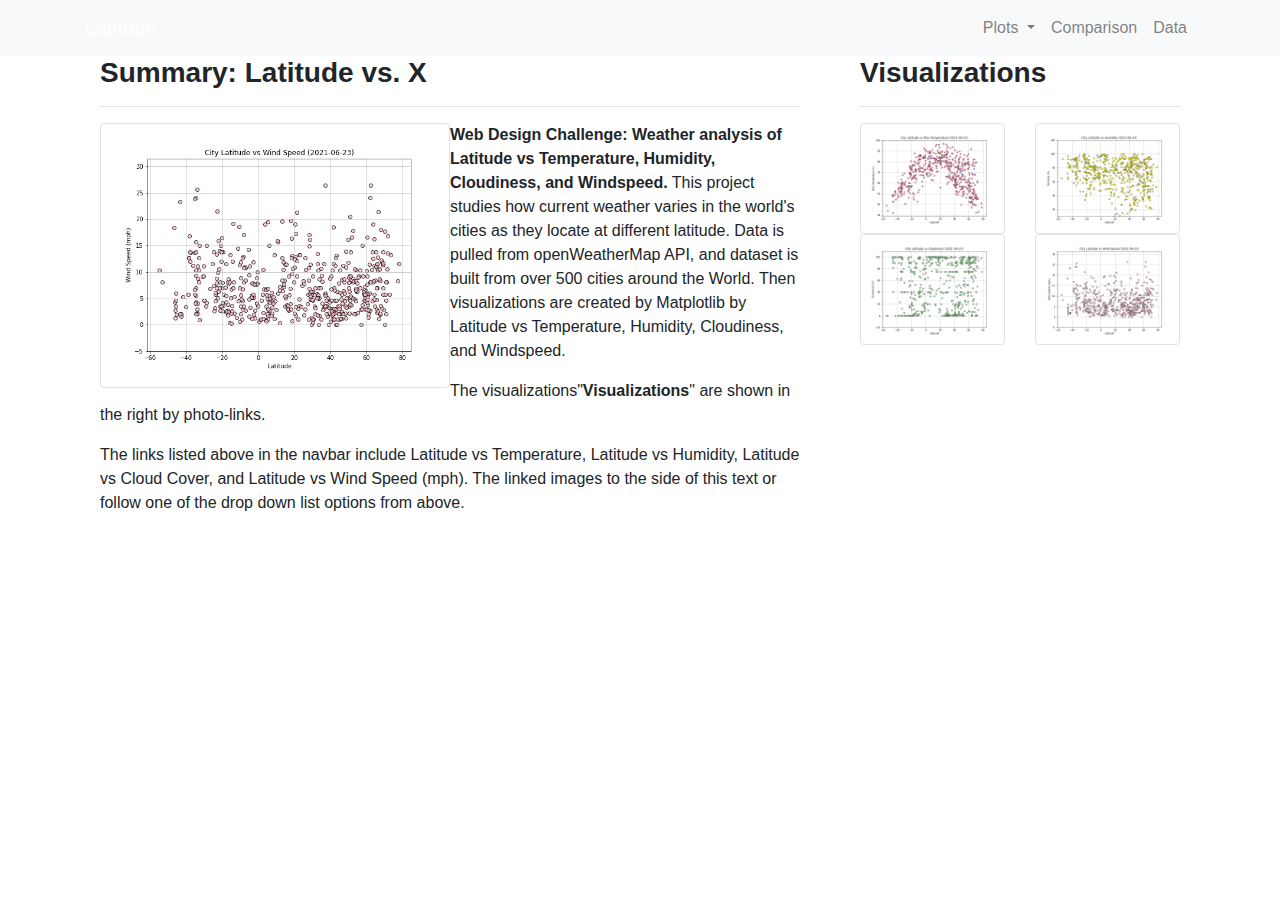
==== commit 1aa7877c: "index.html is completed." ====
--- a/index.html
+++ b/index.html
@@ -3,6212 +3,113 @@
 
 <head>
   <meta charset="UTF-8">
-  <title>WeatherPy</title>
+  <meta http-equiv="X-UA-Compatible" content="IE=edge">
+  <meta name="viewport" content="width=device-width, initial-scale=1.0">
+  <link rel="stylesheet" href="https://maxcdn.bootstrapcdn.com/bootstrap/4.0.0/css/bootstrap.min.css"
+    integrity="sha384-Gn5384xqQ1aoWXA+058RXPxPg6fy4IWvTNh0E263XmFcJlSAwiGgFAW/dAiS6JXm" crossorigin="anonymous">
+  <title> Weather Data</title>
+  <link rel="stylesheet" href="static/css/style.css">
 </head>
 
 <body>
-  <section>
-    <h1>PyPloyt</h1>
-    <article>
-    <a target="_blank" href="static\images\LatVsCloudiness.png">
-      <img src="static\images\LatVsCloudiness.png" alt="Cloudy Map">
-    </a>
-    <p><em>Cloudy Map</em></p>
-    </article>
+  <nav class="navbar navbar-expand-lg navbar-light bg-light text-black">
+    <div class="container">
+      <a class="navbar-brand text-white" href="index.html">Latitude</a>
+      <button class="navbar-toggler" type="button" data-toggle="collapse" data-target="#navbarSupportedContent"
+        aria-controls="navbarSupportedContent" aria-expanded="false" aria-label="Toggle navigation">
+        <span class="navbar-toggler-icon"></span>
+      </button>
 
-    <article>
-    <a target="_blank" href="static\images\LatVsHumidity.png">
-    <img src="static\images\LatVsHumidity.png" alt="Humidity Map">
-    </a>
-    <p><em>Humidity Map</em></p>
-    </article>
-    <hr>
-    <article>
-      <a href="static\images\LatVsTemp.png">
-      <img target="_blank" src="static\images\LatVsTemp.png" alt="Tempurature Map">
-      </a>
-      <p><em>Temperature Map</em></p>
-    </article>
-    <hr>
-    <!-- an example using figure/ficaption -->
-    <figure>
-      <a target="_blank" href="static\images\LatVsWind.png">
-      <img src="static\images\LatVsWind.png" alt="Wind Map">
-      </a>
-      <figcaption><em>Wind Map</em></figcaption>
-    </figure>
-  </section>
-  <table class="table table-bordered table-hover table-condensed">
-    <thead><tr><th title="Field #1">City</th>
-    <th title="Field #2">Lat</th>
-    <th title="Field #3">Lng</th>
-    <th title="Field #4">Max Temp</th>
-    <th title="Field #5">Humidity</th>
-    <th title="Field #6">Cloudiness</th>
-    <th title="Field #7">Wind Speed</th>
-    <th title="Field #8">Country</th>
-    <th title="Field #9">Date</th>
-    </tr></thead>
-    <tbody><tr>
-    <td>port elizabeth</td>
-    <td align="right">-33.918</td>
-    <td align="right">25.5701</td>
-    <td align="right">52.11</td>
-    <td align="right">93</td>
-    <td align="right">0</td>
-    <td align="right">2.3</td>
-    <td>ZA</td>
-    <td align="right">1624422912</td>
-    </tr>
-    <tr>
-    <td>new norfolk</td>
-    <td align="right">-42.7826</td>
-    <td align="right">147.0587</td>
-    <td align="right">51.93</td>
-    <td align="right">80</td>
-    <td align="right">100</td>
-    <td align="right">1.54</td>
-    <td>AU</td>
-    <td align="right">1624422914</td>
-    </tr>
-    <tr>
-    <td>oktyabrskoye</td>
-    <td align="right">43.0645</td>
-    <td align="right">44.7417</td>
-    <td align="right">75.34</td>
-    <td align="right">73</td>
-    <td align="right">0</td>
-    <td align="right">2.24</td>
-    <td>RU</td>
-    <td align="right">1624422915</td>
-    </tr>
-    <tr>
-    <td>kapaa</td>
-    <td align="right">22.0752</td>
-    <td align="right">-159.319</td>
-    <td align="right">84.18</td>
-    <td align="right">77</td>
-    <td align="right">40</td>
-    <td align="right">3</td>
-    <td>US</td>
-    <td align="right">1624422916</td>
-    </tr>
-    <tr>
-    <td>san rafael</td>
-    <td align="right">-34.6177</td>
-    <td align="right">-68.3301</td>
-    <td align="right">47.7</td>
-    <td align="right">72</td>
-    <td align="right">64</td>
-    <td align="right">4.23</td>
-    <td>AR</td>
-    <td align="right">1624422919</td>
-    </tr>
-    <tr>
-    <td>hami</td>
-    <td align="right">42.8</td>
-    <td align="right">93.45</td>
-    <td align="right">85.64</td>
-    <td align="right">21</td>
-    <td align="right">50</td>
-    <td align="right">4.63</td>
-    <td>CN</td>
-    <td align="right">1624422920</td>
-    </tr>
-    <tr>
-    <td>mataura</td>
-    <td align="right">-46.1927</td>
-    <td align="right">168.8643</td>
-    <td align="right">48.47</td>
-    <td align="right">97</td>
-    <td align="right">100</td>
-    <td align="right">1.25</td>
-    <td>NZ</td>
-    <td align="right">1624422921</td>
-    </tr>
-    <tr>
-    <td>iqaluit</td>
-    <td align="right">63.7506</td>
-    <td align="right">-68.5145</td>
-    <td align="right">37.13</td>
-    <td align="right">74</td>
-    <td align="right">90</td>
-    <td align="right">18.99</td>
-    <td>CA</td>
-    <td align="right">1624422922</td>
-    </tr>
-    <tr>
-    <td>leningradskiy</td>
-    <td align="right">69.3833</td>
-    <td align="right">178.4167</td>
-    <td align="right">46.18</td>
-    <td align="right">62</td>
-    <td align="right">65</td>
-    <td align="right">11.34</td>
-    <td>RU</td>
-    <td align="right">1624422924</td>
-    </tr>
-    <tr>
-    <td>bengkulu</td>
-    <td align="right">-3.8004</td>
-    <td align="right">102.2655</td>
-    <td align="right">83.25</td>
-    <td align="right">66</td>
-    <td align="right">89</td>
-    <td align="right">5.53</td>
-    <td>ID</td>
-    <td align="right">1624422925</td>
-    </tr>
-    <tr>
-    <td>lalibela</td>
-    <td align="right">12.0333</td>
-    <td align="right">39.0333</td>
-    <td align="right">67.03</td>
-    <td align="right">35</td>
-    <td align="right">33</td>
-    <td align="right">0.34</td>
-    <td>ET</td>
-    <td align="right">1624422926</td>
-    </tr>
-    <tr>
-    <td>isangel</td>
-    <td align="right">-19.55</td>
-    <td align="right">169.2667</td>
-    <td align="right">75.31</td>
-    <td align="right">69</td>
-    <td align="right">75</td>
-    <td align="right">13.8</td>
-    <td>VU</td>
-    <td align="right">1624422928</td>
-    </tr>
-    <tr>
-    <td>jamestown</td>
-    <td align="right">42.097</td>
-    <td align="right">-79.2353</td>
-    <td align="right">52.52</td>
-    <td align="right">87</td>
-    <td align="right">20</td>
-    <td align="right">6.91</td>
-    <td>US</td>
-    <td align="right">1624422750</td>
-    </tr>
-    <tr>
-    <td>hobart</td>
-    <td align="right">-42.8794</td>
-    <td align="right">147.3294</td>
-    <td align="right">52.27</td>
-    <td align="right">81</td>
-    <td align="right">0</td>
-    <td align="right">1.99</td>
-    <td>AU</td>
-    <td align="right">1624422931</td>
-    </tr>
-    <tr>
-    <td>hilo</td>
-    <td align="right">19.7297</td>
-    <td align="right">-155.09</td>
-    <td align="right">80.28</td>
-    <td align="right">77</td>
-    <td align="right">90</td>
-    <td align="right">8.05</td>
-    <td>US</td>
-    <td align="right">1624422641</td>
-    </tr>
-    <tr>
-    <td>bloemfontein</td>
-    <td align="right">-29.1211</td>
-    <td align="right">26.214</td>
-    <td align="right">40.48</td>
-    <td align="right">75</td>
-    <td align="right">0</td>
-    <td align="right">3.44</td>
-    <td>ZA</td>
-    <td align="right">1624422933</td>
-    </tr>
-    <tr>
-    <td>yellowknife</td>
-    <td align="right">62.456</td>
-    <td align="right">-114.3525</td>
-    <td align="right">54.12</td>
-    <td align="right">54</td>
-    <td align="right">40</td>
-    <td align="right">26.46</td>
-    <td>CA</td>
-    <td align="right">1624422733</td>
-    </tr>
-    <tr>
-    <td>sarai</td>
-    <td align="right">53.7458</td>
-    <td align="right">41.0213</td>
-    <td align="right">77.86</td>
-    <td align="right">68</td>
-    <td align="right">0</td>
-    <td align="right">4.81</td>
-    <td>RU</td>
-    <td align="right">1624422935</td>
-    </tr>
-    <tr>
-    <td>faanui</td>
-    <td align="right">-16.4833</td>
-    <td align="right">-151.75</td>
-    <td align="right">80.2</td>
-    <td align="right">73</td>
-    <td align="right">29</td>
-    <td align="right">7.74</td>
-    <td>PF</td>
-    <td align="right">1624422687</td>
-    </tr>
-    <tr>
-    <td>kahului</td>
-    <td align="right">20.8947</td>
-    <td align="right">-156.47</td>
-    <td align="right">78.84</td>
-    <td align="right">80</td>
-    <td align="right">40</td>
-    <td align="right">17.27</td>
-    <td>US</td>
-    <td align="right">1624422824</td>
-    </tr>
-    <tr>
-    <td>davila</td>
-    <td align="right">18.4726</td>
-    <td align="right">120.5763</td>
-    <td align="right">87.78</td>
-    <td align="right">72</td>
-    <td align="right">86</td>
-    <td align="right">16.35</td>
-    <td>PH</td>
-    <td align="right">1624422940</td>
-    </tr>
-    <tr>
-    <td>albany</td>
-    <td align="right">42.6001</td>
-    <td align="right">-73.9662</td>
-    <td align="right">55.35</td>
-    <td align="right">82</td>
-    <td align="right">92</td>
-    <td align="right">3</td>
-    <td>US</td>
-    <td align="right">1624422716</td>
-    </tr>
-    <tr>
-    <td>puerto colombia</td>
-    <td align="right">10.9878</td>
-    <td align="right">-74.9547</td>
-    <td align="right">78.89</td>
-    <td align="right">86</td>
-    <td align="right">100</td>
-    <td align="right">15.64</td>
-    <td>CO</td>
-    <td align="right">1624422942</td>
-    </tr>
-    <tr>
-    <td>kaduy</td>
-    <td align="right">59.2</td>
-    <td align="right">37.15</td>
-    <td align="right">77.04</td>
-    <td align="right">52</td>
-    <td align="right">99</td>
-    <td align="right">5.19</td>
-    <td>RU</td>
-    <td align="right">1624422794</td>
-    </tr>
-    <tr>
-    <td>norman wells</td>
-    <td align="right">65.282</td>
-    <td align="right">-126.8329</td>
-    <td align="right">68.04</td>
-    <td align="right">49</td>
-    <td align="right">75</td>
-    <td align="right">13.8</td>
-    <td>CA</td>
-    <td align="right">1624422946</td>
-    </tr>
-    <tr>
-    <td>cape town</td>
-    <td align="right">-33.9258</td>
-    <td align="right">18.4232</td>
-    <td align="right">58.87</td>
-    <td align="right">85</td>
-    <td align="right">75</td>
-    <td align="right">1.99</td>
-    <td>ZA</td>
-    <td align="right">1624422936</td>
-    </tr>
-    <tr>
-    <td>gimli</td>
-    <td align="right">50.6336</td>
-    <td align="right">-96.9907</td>
-    <td align="right">66.22</td>
-    <td align="right">72</td>
-    <td align="right">95</td>
-    <td align="right">9.22</td>
-    <td>CA</td>
-    <td align="right">1624422948</td>
-    </tr>
-    <tr>
-    <td>codrington</td>
-    <td align="right">-38.2667</td>
-    <td align="right">141.9667</td>
-    <td align="right">55.49</td>
-    <td align="right">83</td>
-    <td align="right">100</td>
-    <td align="right">16.78</td>
-    <td>AU</td>
-    <td align="right">1624422949</td>
-    </tr>
-    <tr>
-    <td>ulaanbaatar</td>
-    <td align="right">47.9077</td>
-    <td align="right">106.8832</td>
-    <td align="right">73.53</td>
-    <td align="right">38</td>
-    <td align="right">40</td>
-    <td align="right">4.47</td>
-    <td>MN</td>
-    <td align="right">1624422950</td>
-    </tr>
-    <tr>
-    <td>lebu</td>
-    <td align="right">-37.6167</td>
-    <td align="right">-73.65</td>
-    <td align="right">52</td>
-    <td align="right">93</td>
-    <td align="right">100</td>
-    <td align="right">13.69</td>
-    <td>CL</td>
-    <td align="right">1624422952</td>
-    </tr>
-    <tr>
-    <td>longyearbyen</td>
-    <td align="right">78.2186</td>
-    <td align="right">15.6401</td>
-    <td align="right">37.24</td>
-    <td align="right">81</td>
-    <td align="right">75</td>
-    <td align="right">11.5</td>
-    <td>SJ</td>
-    <td align="right">1624422953</td>
-    </tr>
-    <tr>
-    <td>thompson</td>
-    <td align="right">55.7435</td>
-    <td align="right">-97.8558</td>
-    <td align="right">60.96</td>
-    <td align="right">44</td>
-    <td align="right">75</td>
-    <td align="right">9.22</td>
-    <td>CA</td>
-    <td align="right">1624422881</td>
-    </tr>
-    <tr>
-    <td>mar del plata</td>
-    <td align="right">-38.0023</td>
-    <td align="right">-57.5575</td>
-    <td align="right">54.12</td>
-    <td align="right">58</td>
-    <td align="right">0</td>
-    <td align="right">11.99</td>
-    <td>AR</td>
-    <td align="right">1624422888</td>
-    </tr>
-    <tr>
-    <td>balykshi</td>
-    <td align="right">47.0667</td>
-    <td align="right">51.8667</td>
-    <td align="right">89.6</td>
-    <td align="right">27</td>
-    <td align="right">0</td>
-    <td align="right">11.18</td>
-    <td>KZ</td>
-    <td align="right">1624422956</td>
-    </tr>
-    <tr>
-    <td>rikitea</td>
-    <td align="right">-23.1203</td>
-    <td align="right">-134.9692</td>
-    <td align="right">75.72</td>
-    <td align="right">74</td>
-    <td align="right">14</td>
-    <td align="right">8.79</td>
-    <td>PF</td>
-    <td align="right">1624422958</td>
-    </tr>
-    <tr>
-    <td>kavieng</td>
-    <td align="right">-2.5744</td>
-    <td align="right">150.7967</td>
-    <td align="right">84.85</td>
-    <td align="right">67</td>
-    <td align="right">37</td>
-    <td align="right">5.21</td>
-    <td>PG</td>
-    <td align="right">1624422959</td>
-    </tr>
-    <tr>
-    <td>kavaratti</td>
-    <td align="right">10.5669</td>
-    <td align="right">72.642</td>
-    <td align="right">83.25</td>
-    <td align="right">74</td>
-    <td align="right">100</td>
-    <td align="right">15.95</td>
-    <td>IN</td>
-    <td align="right">1624422960</td>
-    </tr>
-    <tr>
-    <td>georgetown</td>
-    <td align="right">5.4112</td>
-    <td align="right">100.3354</td>
-    <td align="right">84.88</td>
-    <td align="right">75</td>
-    <td align="right">20</td>
-    <td align="right">1.01</td>
-    <td>MY</td>
-    <td align="right">1624422855</td>
-    </tr>
-    <tr>
-    <td>kaitangata</td>
-    <td align="right">-46.2817</td>
-    <td align="right">169.8464</td>
-    <td align="right">47.93</td>
-    <td align="right">64</td>
-    <td align="right">93</td>
-    <td align="right">4.29</td>
-    <td>NZ</td>
-    <td align="right">1624422964</td>
-    </tr>
-    <tr>
-    <td>korla</td>
-    <td align="right">41.7597</td>
-    <td align="right">86.1469</td>
-    <td align="right">79.32</td>
-    <td align="right">20</td>
-    <td align="right">84</td>
-    <td align="right">18.45</td>
-    <td>CN</td>
-    <td align="right">1624422965</td>
-    </tr>
-    <tr>
-    <td>lasa</td>
-    <td align="right">46.6166</td>
-    <td align="right">10.7002</td>
-    <td align="right">63.48</td>
-    <td align="right">77</td>
-    <td align="right">1</td>
-    <td align="right">2.21</td>
-    <td>IT</td>
-    <td align="right">1624422966</td>
-    </tr>
-    <tr>
-    <td>arraial do cabo</td>
-    <td align="right">-22.9661</td>
-    <td align="right">-42.0278</td>
-    <td align="right">68.99</td>
-    <td align="right">82</td>
-    <td align="right">50</td>
-    <td align="right">13.38</td>
-    <td>BR</td>
-    <td align="right">1624422968</td>
-    </tr>
-    <tr>
-    <td>the valley</td>
-    <td align="right">18.217</td>
-    <td align="right">-63.0578</td>
-    <td align="right">81.1</td>
-    <td align="right">76</td>
-    <td align="right">46</td>
-    <td align="right">19.69</td>
-    <td>AI</td>
-    <td align="right">1624422969</td>
-    </tr>
-    <tr>
-    <td>nikolskoye</td>
-    <td align="right">59.7035</td>
-    <td align="right">30.7861</td>
-    <td align="right">78.69</td>
-    <td align="right">89</td>
-    <td align="right">93</td>
-    <td align="right">6.35</td>
-    <td>RU</td>
-    <td align="right">1624422970</td>
-    </tr>
-    <tr>
-    <td>palu</td>
-    <td align="right">-0.8917</td>
-    <td align="right">119.8707</td>
-    <td align="right">90.34</td>
-    <td align="right">56</td>
-    <td align="right">12</td>
-    <td align="right">4.09</td>
-    <td>ID</td>
-    <td align="right">1624422909</td>
-    </tr>
-    <tr>
-    <td>dikson</td>
-    <td align="right">73.5069</td>
-    <td align="right">80.5464</td>
-    <td align="right">33.03</td>
-    <td align="right">85</td>
-    <td align="right">94</td>
-    <td align="right">13.27</td>
-    <td>RU</td>
-    <td align="right">1624422682</td>
-    </tr>
-    <tr>
-    <td>torbay</td>
-    <td align="right">47.6666</td>
-    <td align="right">-52.7314</td>
-    <td align="right">65.17</td>
-    <td align="right">94</td>
-    <td align="right">90</td>
-    <td align="right">8.05</td>
-    <td>CA</td>
-    <td align="right">1624422973</td>
-    </tr>
-    <tr>
-    <td>margate</td>
-    <td align="right">51.3813</td>
-    <td align="right">1.3862</td>
-    <td align="right">54.7</td>
-    <td align="right">78</td>
-    <td align="right">100</td>
-    <td align="right">5.01</td>
-    <td>GB</td>
-    <td align="right">1624422975</td>
-    </tr>
-    <tr>
-    <td>punta arenas</td>
-    <td align="right">-53.15</td>
-    <td align="right">-70.9167</td>
-    <td align="right">33.91</td>
-    <td align="right">93</td>
-    <td align="right">0</td>
-    <td align="right">8.05</td>
-    <td>CL</td>
-    <td align="right">1624422940</td>
-    </tr>
-    <tr>
-    <td>hithadhoo</td>
-    <td align="right">-0.6</td>
-    <td align="right">73.0833</td>
-    <td align="right">81.14</td>
-    <td align="right">71</td>
-    <td align="right">80</td>
-    <td align="right">9.93</td>
-    <td>MV</td>
-    <td align="right">1624422977</td>
-    </tr>
-    <tr>
-    <td>airai</td>
-    <td align="right">-8.9266</td>
-    <td align="right">125.4092</td>
-    <td align="right">70.92</td>
-    <td align="right">70</td>
-    <td align="right">67</td>
-    <td align="right">1.05</td>
-    <td>TL</td>
-    <td align="right">1624422978</td>
-    </tr>
-    <tr>
-    <td>caborca</td>
-    <td align="right">30.5838</td>
-    <td align="right">-111.101</td>
-    <td align="right">79.48</td>
-    <td align="right">50</td>
-    <td align="right">5</td>
-    <td align="right">1.07</td>
-    <td>MX</td>
-    <td align="right">1624422980</td>
-    </tr>
-    <tr>
-    <td>ribeira grande</td>
-    <td align="right">38.5167</td>
-    <td align="right">-28.7</td>
-    <td align="right">66.76</td>
-    <td align="right">69</td>
-    <td align="right">99</td>
-    <td align="right">1.57</td>
-    <td>PT</td>
-    <td align="right">1624422981</td>
-    </tr>
-    <tr>
-    <td>marawi</td>
-    <td align="right">7.9986</td>
-    <td align="right">124.2928</td>
-    <td align="right">83.82</td>
-    <td align="right">58</td>
-    <td align="right">76</td>
-    <td align="right">4.38</td>
-    <td>PH</td>
-    <td align="right">1624422983</td>
-    </tr>
-    <tr>
-    <td>puerto carreno</td>
-    <td align="right">6.189</td>
-    <td align="right">-67.4859</td>
-    <td align="right">73.42</td>
-    <td align="right">93</td>
-    <td align="right">100</td>
-    <td align="right">2.75</td>
-    <td>CO</td>
-    <td align="right">1624422984</td>
-    </tr>
-    <tr>
-    <td>atuona</td>
-    <td align="right">-9.8</td>
-    <td align="right">-139.0333</td>
-    <td align="right">78.69</td>
-    <td align="right">76</td>
-    <td align="right">38</td>
-    <td align="right">8.88</td>
-    <td>PF</td>
-    <td align="right">1624422986</td>
-    </tr>
-    <tr>
-    <td>erenhot</td>
-    <td align="right">43.6475</td>
-    <td align="right">111.9767</td>
-    <td align="right">88.74</td>
-    <td align="right">20</td>
-    <td align="right">86</td>
-    <td align="right">6.33</td>
-    <td>CN</td>
-    <td align="right">1624422987</td>
-    </tr>
-    <tr>
-    <td>mount gambier</td>
-    <td align="right">-37.8333</td>
-    <td align="right">140.7667</td>
-    <td align="right">55.31</td>
-    <td align="right">82</td>
-    <td align="right">90</td>
-    <td align="right">13.8</td>
-    <td>AU</td>
-    <td align="right">1624422693</td>
-    </tr>
-    <tr>
-    <td>mayna</td>
-    <td align="right">54.1135</td>
-    <td align="right">47.6231</td>
-    <td align="right">78.15</td>
-    <td align="right">65</td>
-    <td align="right">8</td>
-    <td align="right">4.52</td>
-    <td>RU</td>
-    <td align="right">1624422990</td>
-    </tr>
-    <tr>
-    <td>brae</td>
-    <td align="right">60.3964</td>
-    <td align="right">-1.353</td>
-    <td align="right">51.71</td>
-    <td align="right">91</td>
-    <td align="right">100</td>
-    <td align="right">16.58</td>
-    <td>GB</td>
-    <td align="right">1624422992</td>
-    </tr>
-    <tr>
-    <td>bluff</td>
-    <td align="right">-46.6</td>
-    <td align="right">168.3333</td>
-    <td align="right">48.79</td>
-    <td align="right">72</td>
-    <td align="right">100</td>
-    <td align="right">18.41</td>
-    <td>NZ</td>
-    <td align="right">1624422993</td>
-    </tr>
-    <tr>
-    <td>asau</td>
-    <td align="right">46.4333</td>
-    <td align="right">26.4</td>
-    <td align="right">72.75</td>
-    <td align="right">87</td>
-    <td align="right">3</td>
-    <td align="right">2.17</td>
-    <td>RO</td>
-    <td align="right">1624422994</td>
-    </tr>
-    <tr>
-    <td>busselton</td>
-    <td align="right">-33.65</td>
-    <td align="right">115.3333</td>
-    <td align="right">60.08</td>
-    <td align="right">64</td>
-    <td align="right">97</td>
-    <td align="right">8.75</td>
-    <td>AU</td>
-    <td align="right">1624422996</td>
-    </tr>
-    <tr>
-    <td>biltine</td>
-    <td align="right">14.5333</td>
-    <td align="right">20.9167</td>
-    <td align="right">82.53</td>
-    <td align="right">45</td>
-    <td align="right">100</td>
-    <td align="right">8.46</td>
-    <td>TD</td>
-    <td align="right">1624422999</td>
-    </tr>
-    <tr>
-    <td>roma</td>
-    <td align="right">43.2128</td>
-    <td align="right">-75.4557</td>
-    <td align="right">51.66</td>
-    <td align="right">94</td>
-    <td align="right">1</td>
-    <td align="right">0</td>
-    <td>US</td>
-    <td align="right">1624423000</td>
-    </tr>
-    <tr>
-    <td>beringovskiy</td>
-    <td align="right">63.05</td>
-    <td align="right">179.3167</td>
-    <td align="right">42.06</td>
-    <td align="right">79</td>
-    <td align="right">65</td>
-    <td align="right">10.38</td>
-    <td>RU</td>
-    <td align="right">1624423001</td>
-    </tr>
-    <tr>
-    <td>port alfred</td>
-    <td align="right">-33.5906</td>
-    <td align="right">26.891</td>
-    <td align="right">59.97</td>
-    <td align="right">85</td>
-    <td align="right">100</td>
-    <td align="right">4.09</td>
-    <td>ZA</td>
-    <td align="right">1624423003</td>
-    </tr>
-    <tr>
-    <td>puerto ayora</td>
-    <td align="right">-0.7393</td>
-    <td align="right">-90.3518</td>
-    <td align="right">72.55</td>
-    <td align="right">91</td>
-    <td align="right">80</td>
-    <td align="right">4</td>
-    <td>EC</td>
-    <td align="right">1624423004</td>
-    </tr>
-    <tr>
-    <td>coahuayana</td>
-    <td align="right">18.7333</td>
-    <td align="right">-103.6833</td>
-    <td align="right">78.66</td>
-    <td align="right">91</td>
-    <td align="right">100</td>
-    <td align="right">0.74</td>
-    <td>MX</td>
-    <td align="right">1624423005</td>
-    </tr>
-    <tr>
-    <td>sechura</td>
-    <td align="right">-5.5569</td>
-    <td align="right">-80.8222</td>
-    <td align="right">67.57</td>
-    <td align="right">81</td>
-    <td align="right">4</td>
-    <td align="right">14.18</td>
-    <td>PE</td>
-    <td align="right">1624423006</td>
-    </tr>
-    <tr>
-    <td>filiates</td>
-    <td align="right">39.6011</td>
-    <td align="right">20.3119</td>
-    <td align="right">69.15</td>
-    <td align="right">45</td>
-    <td align="right">0</td>
-    <td align="right">4.25</td>
-    <td>GR</td>
-    <td align="right">1624423008</td>
-    </tr>
-    <tr>
-    <td>vostok</td>
-    <td align="right">46.4856</td>
-    <td align="right">135.8833</td>
-    <td align="right">78.98</td>
-    <td align="right">30</td>
-    <td align="right">18</td>
-    <td align="right">8.5</td>
-    <td>RU</td>
-    <td align="right">1624423009</td>
-    </tr>
-    <tr>
-    <td>awjilah</td>
-    <td align="right">29.1081</td>
-    <td align="right">21.2869</td>
-    <td align="right">87.21</td>
-    <td align="right">27</td>
-    <td align="right">0</td>
-    <td align="right">4.7</td>
-    <td>LY</td>
-    <td align="right">1624423012</td>
-    </tr>
-    <tr>
-    <td>saint anthony</td>
-    <td align="right">45.0205</td>
-    <td align="right">-93.218</td>
-    <td align="right">66.09</td>
-    <td align="right">55</td>
-    <td align="right">1</td>
-    <td align="right">1.99</td>
-    <td>US</td>
-    <td align="right">1624423015</td>
-    </tr>
-    <tr>
-    <td>adelaide</td>
-    <td align="right">-34.9333</td>
-    <td align="right">138.6</td>
-    <td align="right">59.52</td>
-    <td align="right">74</td>
-    <td align="right">75</td>
-    <td align="right">4</td>
-    <td>AU</td>
-    <td align="right">1624422795</td>
-    </tr>
-    <tr>
-    <td>salalah</td>
-    <td align="right">17.0151</td>
-    <td align="right">54.0924</td>
-    <td align="right">80.69</td>
-    <td align="right">89</td>
-    <td align="right">75</td>
-    <td align="right">9.22</td>
-    <td>OM</td>
-    <td align="right">1624423017</td>
-    </tr>
-    <tr>
-    <td>hasaki</td>
-    <td align="right">35.7333</td>
-    <td align="right">140.8333</td>
-    <td align="right">76.17</td>
-    <td align="right">77</td>
-    <td align="right">100</td>
-    <td align="right">8.14</td>
-    <td>JP</td>
-    <td align="right">1624423018</td>
-    </tr>
-    <tr>
-    <td>ilulissat</td>
-    <td align="right">69.2167</td>
-    <td align="right">-51.1</td>
-    <td align="right">46.42</td>
-    <td align="right">49</td>
-    <td align="right">0</td>
-    <td align="right">6.91</td>
-    <td>GL</td>
-    <td align="right">1624423019</td>
-    </tr>
-    <tr>
-    <td>ushuaia</td>
-    <td align="right">-54.8</td>
-    <td align="right">-68.3</td>
-    <td align="right">38.86</td>
-    <td align="right">65</td>
-    <td align="right">0</td>
-    <td align="right">10.36</td>
-    <td>AR</td>
-    <td align="right">1624423021</td>
-    </tr>
-    <tr>
-    <td>sitka</td>
-    <td align="right">57.0531</td>
-    <td align="right">-135.33</td>
-    <td align="right">55.29</td>
-    <td align="right">67</td>
-    <td align="right">90</td>
-    <td align="right">0</td>
-    <td>US</td>
-    <td align="right">1624423022</td>
-    </tr>
-    <tr>
-    <td>nioro</td>
-    <td align="right">13.35</td>
-    <td align="right">-15.75</td>
-    <td align="right">79.52</td>
-    <td align="right">77</td>
-    <td align="right">100</td>
-    <td align="right">8.41</td>
-    <td>GM</td>
-    <td align="right">1624423023</td>
-    </tr>
-    <tr>
-    <td>samarai</td>
-    <td align="right">-10.6167</td>
-    <td align="right">150.6667</td>
-    <td align="right">79.27</td>
-    <td align="right">79</td>
-    <td align="right">97</td>
-    <td align="right">18.54</td>
-    <td>PG</td>
-    <td align="right">1624423024</td>
-    </tr>
-    <tr>
-    <td>vaini</td>
-    <td align="right">-21.2</td>
-    <td align="right">-175.2</td>
-    <td align="right">73.56</td>
-    <td align="right">88</td>
-    <td align="right">75</td>
-    <td align="right">8.05</td>
-    <td>TO</td>
-    <td align="right">1624423026</td>
-    </tr>
-    <tr>
-    <td>tuktoyaktuk</td>
-    <td align="right">69.4541</td>
-    <td align="right">-133.0374</td>
-    <td align="right">39.2</td>
-    <td align="right">93</td>
-    <td align="right">90</td>
-    <td align="right">5.75</td>
-    <td>CA</td>
-    <td align="right">1624423027</td>
-    </tr>
-    <tr>
-    <td>severo-kurilsk</td>
-    <td align="right">50.6789</td>
-    <td align="right">156.125</td>
-    <td align="right">47.57</td>
-    <td align="right">84</td>
-    <td align="right">88</td>
-    <td align="right">6.29</td>
-    <td>RU</td>
-    <td align="right">1624423028</td>
-    </tr>
-    <tr>
-    <td>grindavik</td>
-    <td align="right">63.8424</td>
-    <td align="right">-22.4338</td>
-    <td align="right">42.75</td>
-    <td align="right">93</td>
-    <td align="right">0</td>
-    <td align="right">8.05</td>
-    <td>IS</td>
-    <td align="right">1624423029</td>
-    </tr>
-    <tr>
-    <td>coquimbo</td>
-    <td align="right">-29.9533</td>
-    <td align="right">-71.3436</td>
-    <td align="right">51.53</td>
-    <td align="right">76</td>
-    <td align="right">0</td>
-    <td align="right">4.61</td>
-    <td>CL</td>
-    <td align="right">1624423031</td>
-    </tr>
-    <tr>
-    <td>tucupita</td>
-    <td align="right">9.0622</td>
-    <td align="right">-62.051</td>
-    <td align="right">71.64</td>
-    <td align="right">99</td>
-    <td align="right">100</td>
-    <td align="right">1.19</td>
-    <td>VE</td>
-    <td align="right">1624423032</td>
-    </tr>
-    <tr>
-    <td>elliot lake</td>
-    <td align="right">46.3834</td>
-    <td align="right">-82.6331</td>
-    <td align="right">51.89</td>
-    <td align="right">95</td>
-    <td align="right">52</td>
-    <td align="right">2.51</td>
-    <td>CA</td>
-    <td align="right">1624423033</td>
-    </tr>
-    <tr>
-    <td>saint-philippe</td>
-    <td align="right">-21.3585</td>
-    <td align="right">55.7679</td>
-    <td align="right">67.55</td>
-    <td align="right">75</td>
-    <td align="right">78</td>
-    <td align="right">13.96</td>
-    <td>RE</td>
-    <td align="right">1624423036</td>
-    </tr>
-    <tr>
-    <td>manokwari</td>
-    <td align="right">-0.8667</td>
-    <td align="right">134.0833</td>
-    <td align="right">83.91</td>
-    <td align="right">66</td>
-    <td align="right">63</td>
-    <td align="right">8.84</td>
-    <td>ID</td>
-    <td align="right">1624423037</td>
-    </tr>
-    <tr>
-    <td>tasiilaq</td>
-    <td align="right">65.6145</td>
-    <td align="right">-37.6368</td>
-    <td align="right">39.36</td>
-    <td align="right">73</td>
-    <td align="right">47</td>
-    <td align="right">2.89</td>
-    <td>GL</td>
-    <td align="right">1624423038</td>
-    </tr>
-    <tr>
-    <td>haines junction</td>
-    <td align="right">60.7522</td>
-    <td align="right">-137.5108</td>
-    <td align="right">67.95</td>
-    <td align="right">40</td>
-    <td align="right">82</td>
-    <td align="right">5.75</td>
-    <td>CA</td>
-    <td align="right">1624423039</td>
-    </tr>
-    <tr>
-    <td>vardo</td>
-    <td align="right">70.3705</td>
-    <td align="right">31.1107</td>
-    <td align="right">48.4</td>
-    <td align="right">82</td>
-    <td align="right">40</td>
-    <td align="right">17.67</td>
-    <td>NO</td>
-    <td align="right">1624423041</td>
-    </tr>
-    <tr>
-    <td>avarua</td>
-    <td align="right">-21.2078</td>
-    <td align="right">-159.775</td>
-    <td align="right">75.25</td>
-    <td align="right">73</td>
-    <td align="right">0</td>
-    <td align="right">3.44</td>
-    <td>CK</td>
-    <td align="right">1624423042</td>
-    </tr>
-    <tr>
-    <td>olinda</td>
-    <td align="right">-8.0089</td>
-    <td align="right">-34.8553</td>
-    <td align="right">71.33</td>
-    <td align="right">83</td>
-    <td align="right">40</td>
-    <td align="right">3.44</td>
-    <td>BR</td>
-    <td align="right">1624423043</td>
-    </tr>
-    <tr>
-    <td>kisangani</td>
-    <td align="right">0.5167</td>
-    <td align="right">25.2</td>
-    <td align="right">68.38</td>
-    <td align="right">97</td>
-    <td align="right">100</td>
-    <td align="right">0.58</td>
-    <td>CD</td>
-    <td align="right">1624423044</td>
-    </tr>
-    <tr>
-    <td>ayan</td>
-    <td align="right">56.45</td>
-    <td align="right">138.1667</td>
-    <td align="right">46.22</td>
-    <td align="right">88</td>
-    <td align="right">90</td>
-    <td align="right">6.98</td>
-    <td>RU</td>
-    <td align="right">1624423046</td>
-    </tr>
-    <tr>
-    <td>thunder bay</td>
-    <td align="right">48.4001</td>
-    <td align="right">-89.3168</td>
-    <td align="right">54</td>
-    <td align="right">85</td>
-    <td align="right">90</td>
-    <td align="right">3.44</td>
-    <td>CA</td>
-    <td align="right">1624423044</td>
-    </tr>
-    <tr>
-    <td>cuiluan</td>
-    <td align="right">47.72</td>
-    <td align="right">128.648</td>
-    <td align="right">84.34</td>
-    <td align="right">32</td>
-    <td align="right">23</td>
-    <td align="right">8.66</td>
-    <td>CN</td>
-    <td align="right">1624423048</td>
-    </tr>
-    <tr>
-    <td>qaanaaq</td>
-    <td align="right">77.484</td>
-    <td align="right">-69.3632</td>
-    <td align="right">41.07</td>
-    <td align="right">53</td>
-    <td align="right">98</td>
-    <td align="right">8.3</td>
-    <td>GL</td>
-    <td align="right">1624423049</td>
-    </tr>
-    <tr>
-    <td>buchanan</td>
-    <td align="right">5.8808</td>
-    <td align="right">-10.0467</td>
-    <td align="right">75.85</td>
-    <td align="right">90</td>
-    <td align="right">96</td>
-    <td align="right">4.32</td>
-    <td>LR</td>
-    <td align="right">1624423051</td>
-    </tr>
-    <tr>
-    <td>baculin</td>
-    <td align="right">7.4525</td>
-    <td align="right">126.5842</td>
-    <td align="right">85.62</td>
-    <td align="right">74</td>
-    <td align="right">46</td>
-    <td align="right">6.06</td>
-    <td>PH</td>
-    <td align="right">1624423052</td>
-    </tr>
-    <tr>
-    <td>pangnirtung</td>
-    <td align="right">66.1451</td>
-    <td align="right">-65.7125</td>
-    <td align="right">50.2</td>
-    <td align="right">62</td>
-    <td align="right">100</td>
-    <td align="right">11.41</td>
-    <td>CA</td>
-    <td align="right">1624423053</td>
-    </tr>
-    <tr>
-    <td>saskylakh</td>
-    <td align="right">71.9167</td>
-    <td align="right">114.0833</td>
-    <td align="right">60.57</td>
-    <td align="right">50</td>
-    <td align="right">82</td>
-    <td align="right">13.6</td>
-    <td>RU</td>
-    <td align="right">1624423054</td>
-    </tr>
-    <tr>
-    <td>kruisfontein</td>
-    <td align="right">-34.0033</td>
-    <td align="right">24.7314</td>
-    <td align="right">49.89</td>
-    <td align="right">91</td>
-    <td align="right">100</td>
-    <td align="right">2.95</td>
-    <td>ZA</td>
-    <td align="right">1624423056</td>
-    </tr>
-    <tr>
-    <td>houma</td>
-    <td align="right">29.5958</td>
-    <td align="right">-90.7195</td>
-    <td align="right">80.01</td>
-    <td align="right">96</td>
-    <td align="right">40</td>
-    <td align="right">0</td>
-    <td>US</td>
-    <td align="right">1624422938</td>
-    </tr>
-    <tr>
-    <td>myitkyina</td>
-    <td align="right">25.3833</td>
-    <td align="right">97.4</td>
-    <td align="right">80.33</td>
-    <td align="right">91</td>
-    <td align="right">100</td>
-    <td align="right">1.77</td>
-    <td>MM</td>
-    <td align="right">1624423058</td>
-    </tr>
-    <tr>
-    <td>vestmanna</td>
-    <td align="right">62.1564</td>
-    <td align="right">-7.1664</td>
-    <td align="right">45.52</td>
-    <td align="right">87</td>
-    <td align="right">90</td>
-    <td align="right">8.05</td>
-    <td>FO</td>
-    <td align="right">1624423060</td>
-    </tr>
-    <tr>
-    <td>dhari</td>
-    <td align="right">21.3333</td>
-    <td align="right">71.0167</td>
-    <td align="right">89.08</td>
-    <td align="right">49</td>
-    <td align="right">75</td>
-    <td align="right">12.12</td>
-    <td>IN</td>
-    <td align="right">1624423062</td>
-    </tr>
-    <tr>
-    <td>emba</td>
-    <td align="right">48.8264</td>
-    <td align="right">58.1442</td>
-    <td align="right">87.24</td>
-    <td align="right">34</td>
-    <td align="right">1</td>
-    <td align="right">13.85</td>
-    <td>KZ</td>
-    <td align="right">1624423063</td>
-    </tr>
-    <tr>
-    <td>zapolyarnyy</td>
-    <td align="right">69.4154</td>
-    <td align="right">30.8136</td>
-    <td align="right">45.68</td>
-    <td align="right">75</td>
-    <td align="right">95</td>
-    <td align="right">11.27</td>
-    <td>RU</td>
-    <td align="right">1624423064</td>
-    </tr>
-    <tr>
-    <td>bonavista</td>
-    <td align="right">48.6499</td>
-    <td align="right">-53.1147</td>
-    <td align="right">60.8</td>
-    <td align="right">94</td>
-    <td align="right">48</td>
-    <td align="right">10.92</td>
-    <td>CA</td>
-    <td align="right">1624423065</td>
-    </tr>
-    <tr>
-    <td>shenjiamen</td>
-    <td align="right">29.9576</td>
-    <td align="right">122.298</td>
-    <td align="right">77.7</td>
-    <td align="right">64</td>
-    <td align="right">8</td>
-    <td align="right">6.24</td>
-    <td>CN</td>
-    <td align="right">1624423067</td>
-    </tr>
-    <tr>
-    <td>saint-francois</td>
-    <td align="right">46.4154</td>
-    <td align="right">3.9054</td>
-    <td align="right">59.18</td>
-    <td align="right">100</td>
-    <td align="right">20</td>
-    <td align="right">1.14</td>
-    <td>FR</td>
-    <td align="right">1624423068</td>
-    </tr>
-    <tr>
-    <td>palmer</td>
-    <td align="right">42.1584</td>
-    <td align="right">-72.3287</td>
-    <td align="right">59.61</td>
-    <td align="right">81</td>
-    <td align="right">90</td>
-    <td align="right">1.01</td>
-    <td>US</td>
-    <td align="right">1624423069</td>
-    </tr>
-    <tr>
-    <td>cururupu</td>
-    <td align="right">-1.8283</td>
-    <td align="right">-44.8683</td>
-    <td align="right">72.64</td>
-    <td align="right">97</td>
-    <td align="right">8</td>
-    <td align="right">2.75</td>
-    <td>BR</td>
-    <td align="right">1624423071</td>
-    </tr>
-    <tr>
-    <td>nizhniy kuranakh</td>
-    <td align="right">58.8353</td>
-    <td align="right">125.4869</td>
-    <td align="right">82.58</td>
-    <td align="right">47</td>
-    <td align="right">34</td>
-    <td align="right">4.59</td>
-    <td>RU</td>
-    <td align="right">1624423072</td>
-    </tr>
-    <tr>
-    <td>tarko-sale</td>
-    <td align="right">64.9225</td>
-    <td align="right">77.785</td>
-    <td align="right">41.18</td>
-    <td align="right">88</td>
-    <td align="right">100</td>
-    <td align="right">8.43</td>
-    <td>RU</td>
-    <td align="right">1624423073</td>
-    </tr>
-    <tr>
-    <td>grand gaube</td>
-    <td align="right">-20.0064</td>
-    <td align="right">57.6608</td>
-    <td align="right">72.37</td>
-    <td align="right">63</td>
-    <td align="right">20</td>
-    <td align="right">7</td>
-    <td>MU</td>
-    <td align="right">1624423074</td>
-    </tr>
-    <tr>
-    <td>cherskiy</td>
-    <td align="right">68.75</td>
-    <td align="right">161.3</td>
-    <td align="right">68.02</td>
-    <td align="right">33</td>
-    <td align="right">96</td>
-    <td align="right">11.83</td>
-    <td>RU</td>
-    <td align="right">1624423076</td>
-    </tr>
-    <tr>
-    <td>meulaboh</td>
-    <td align="right">4.1363</td>
-    <td align="right">96.1285</td>
-    <td align="right">84.99</td>
-    <td align="right">58</td>
-    <td align="right">92</td>
-    <td align="right">0.89</td>
-    <td>ID</td>
-    <td align="right">1624423077</td>
-    </tr>
-    <tr>
-    <td>bredasdorp</td>
-    <td align="right">-34.5322</td>
-    <td align="right">20.0403</td>
-    <td align="right">56.28</td>
-    <td align="right">83</td>
-    <td align="right">100</td>
-    <td align="right">6.93</td>
-    <td>ZA</td>
-    <td align="right">1624423078</td>
-    </tr>
-    <tr>
-    <td>tonj</td>
-    <td align="right">7.2737</td>
-    <td align="right">28.6822</td>
-    <td align="right">72.72</td>
-    <td align="right">77</td>
-    <td align="right">89</td>
-    <td align="right">5.14</td>
-    <td>SS</td>
-    <td align="right">1624423079</td>
-    </tr>
-    <tr>
-    <td>saldanha</td>
-    <td align="right">-33.0117</td>
-    <td align="right">17.9442</td>
-    <td align="right">55.45</td>
-    <td align="right">79</td>
-    <td align="right">97</td>
-    <td align="right">10.29</td>
-    <td>ZA</td>
-    <td align="right">1624423081</td>
-    </tr>
-    <tr>
-    <td>kodiak</td>
-    <td align="right">57.79</td>
-    <td align="right">-152.4072</td>
-    <td align="right">49.51</td>
-    <td align="right">87</td>
-    <td align="right">90</td>
-    <td align="right">14.97</td>
-    <td>US</td>
-    <td align="right">1624423082</td>
-    </tr>
-    <tr>
-    <td>kathmandu</td>
-    <td align="right">27.7167</td>
-    <td align="right">85.3167</td>
-    <td align="right">80.82</td>
-    <td align="right">74</td>
-    <td align="right">40</td>
-    <td align="right">5.75</td>
-    <td>NP</td>
-    <td align="right">1624423084</td>
-    </tr>
-    <tr>
-    <td>barrow</td>
-    <td align="right">71.2906</td>
-    <td align="right">-156.7887</td>
-    <td align="right">44.62</td>
-    <td align="right">70</td>
-    <td align="right">1</td>
-    <td align="right">8.05</td>
-    <td>US</td>
-    <td align="right">1624422953</td>
-    </tr>
-    <tr>
-    <td>atbasar</td>
-    <td align="right">51.8</td>
-    <td align="right">68.3333</td>
-    <td align="right">67.68</td>
-    <td align="right">72</td>
-    <td align="right">97</td>
-    <td align="right">16.6</td>
-    <td>KZ</td>
-    <td align="right">1624423087</td>
-    </tr>
-    <tr>
-    <td>mahebourg</td>
-    <td align="right">-20.4081</td>
-    <td align="right">57.7</td>
-    <td align="right">72.25</td>
-    <td align="right">64</td>
-    <td align="right">40</td>
-    <td align="right">13.8</td>
-    <td>MU</td>
-    <td align="right">1624423088</td>
-    </tr>
-    <tr>
-    <td>albert</td>
-    <td align="right">50.0009</td>
-    <td align="right">2.651</td>
-    <td align="right">54.79</td>
-    <td align="right">94</td>
-    <td align="right">90</td>
-    <td align="right">16.11</td>
-    <td>FR</td>
-    <td align="right">1624423089</td>
-    </tr>
-    <tr>
-    <td>srivardhan</td>
-    <td align="right">18.0333</td>
-    <td align="right">73.0167</td>
-    <td align="right">83.52</td>
-    <td align="right">73</td>
-    <td align="right">96</td>
-    <td align="right">6.82</td>
-    <td>IN</td>
-    <td align="right">1624423090</td>
-    </tr>
-    <tr>
-    <td>harriston</td>
-    <td align="right">43.9001</td>
-    <td align="right">-80.883</td>
-    <td align="right">51.6</td>
-    <td align="right">83</td>
-    <td align="right">32</td>
-    <td align="right">0</td>
-    <td>CA</td>
-    <td align="right">1624423092</td>
-    </tr>
-    <tr>
-    <td>shingu</td>
-    <td align="right">33.7333</td>
-    <td align="right">135.9833</td>
-    <td align="right">78.91</td>
-    <td align="right">79</td>
-    <td align="right">60</td>
-    <td align="right">4.99</td>
-    <td>JP</td>
-    <td align="right">1624423093</td>
-    </tr>
-    <tr>
-    <td>katsuura</td>
-    <td align="right">35.1333</td>
-    <td align="right">140.3</td>
-    <td align="right">76.23</td>
-    <td align="right">82</td>
-    <td align="right">100</td>
-    <td align="right">9.28</td>
-    <td>JP</td>
-    <td align="right">1624423094</td>
-    </tr>
-    <tr>
-    <td>mudgee</td>
-    <td align="right">-32.5943</td>
-    <td align="right">149.5871</td>
-    <td align="right">60.85</td>
-    <td align="right">59</td>
-    <td align="right">75</td>
-    <td align="right">14.97</td>
-    <td>AU</td>
-    <td align="right">1624423037</td>
-    </tr>
-    <tr>
-    <td>black river</td>
-    <td align="right">18.0264</td>
-    <td align="right">-77.8487</td>
-    <td align="right">80.6</td>
-    <td align="right">81</td>
-    <td align="right">91</td>
-    <td align="right">3.96</td>
-    <td>JM</td>
-    <td align="right">1624423097</td>
-    </tr>
-    <tr>
-    <td>derzhavinsk</td>
-    <td align="right">51.1</td>
-    <td align="right">66.3167</td>
-    <td align="right">79.09</td>
-    <td align="right">48</td>
-    <td align="right">19</td>
-    <td align="right">20.51</td>
-    <td>KZ</td>
-    <td align="right">1624423098</td>
-    </tr>
-    <tr>
-    <td>broome</td>
-    <td align="right">42.2506</td>
-    <td align="right">-75.833</td>
-    <td align="right">49.55</td>
-    <td align="right">85</td>
-    <td align="right">1</td>
-    <td align="right">2.1</td>
-    <td>US</td>
-    <td align="right">1624423099</td>
-    </tr>
-    <tr>
-    <td>wakkanai</td>
-    <td align="right">45.4094</td>
-    <td align="right">141.6739</td>
-    <td align="right">80.58</td>
-    <td align="right">36</td>
-    <td align="right">20</td>
-    <td align="right">10.36</td>
-    <td>JP</td>
-    <td align="right">1624423100</td>
-    </tr>
-    <tr>
-    <td>upernavik</td>
-    <td align="right">72.7868</td>
-    <td align="right">-56.1549</td>
-    <td align="right">45.07</td>
-    <td align="right">55</td>
-    <td align="right">10</td>
-    <td align="right">5.68</td>
-    <td>GL</td>
-    <td align="right">1624423102</td>
-    </tr>
-    <tr>
-    <td>marrakesh</td>
-    <td align="right">31.6315</td>
-    <td align="right">-8.0083</td>
-    <td align="right">60.87</td>
-    <td align="right">77</td>
-    <td align="right">0</td>
-    <td align="right">6.91</td>
-    <td>MA</td>
-    <td align="right">1624423104</td>
-    </tr>
-    <tr>
-    <td>port hardy</td>
-    <td align="right">50.6996</td>
-    <td align="right">-127.4199</td>
-    <td align="right">55.58</td>
-    <td align="right">82</td>
-    <td align="right">40</td>
-    <td align="right">8.05</td>
-    <td>CA</td>
-    <td align="right">1624423105</td>
-    </tr>
-    <tr>
-    <td>verkhnyaya inta</td>
-    <td align="right">65.9811</td>
-    <td align="right">60.3094</td>
-    <td align="right">59.83</td>
-    <td align="right">46</td>
-    <td align="right">7</td>
-    <td align="right">2.26</td>
-    <td>RU</td>
-    <td align="right">1624423106</td>
-    </tr>
-    <tr>
-    <td>urusha</td>
-    <td align="right">54.05</td>
-    <td align="right">122.9</td>
-    <td align="right">86.29</td>
-    <td align="right">33</td>
-    <td align="right">75</td>
-    <td align="right">2.01</td>
-    <td>RU</td>
-    <td align="right">1624423108</td>
-    </tr>
-    <tr>
-    <td>sigayevo</td>
-    <td align="right">56.4216</td>
-    <td align="right">53.7757</td>
-    <td align="right">78.85</td>
-    <td align="right">60</td>
-    <td align="right">94</td>
-    <td align="right">10.27</td>
-    <td>RU</td>
-    <td align="right">1624423109</td>
-    </tr>
-    <tr>
-    <td>pisco</td>
-    <td align="right">-13.7</td>
-    <td align="right">-76.2167</td>
-    <td align="right">64.45</td>
-    <td align="right">82</td>
-    <td align="right">90</td>
-    <td align="right">8.05</td>
-    <td>PE</td>
-    <td align="right">1624423110</td>
-    </tr>
-    <tr>
-    <td>sao joao da barra</td>
-    <td align="right">-21.6403</td>
-    <td align="right">-41.0511</td>
-    <td align="right">65.62</td>
-    <td align="right">90</td>
-    <td align="right">31</td>
-    <td align="right">10.56</td>
-    <td>BR</td>
-    <td align="right">1624423112</td>
-    </tr>
-    <tr>
-    <td>nome</td>
-    <td align="right">64.5011</td>
-    <td align="right">-165.4064</td>
-    <td align="right">69.17</td>
-    <td align="right">67</td>
-    <td align="right">1</td>
-    <td align="right">5.75</td>
-    <td>US</td>
-    <td align="right">1624423113</td>
-    </tr>
-    <tr>
-    <td>chernaya kholunitsa</td>
-    <td align="right">58.8511</td>
-    <td align="right">51.7154</td>
-    <td align="right">78.53</td>
-    <td align="right">54</td>
-    <td align="right">24</td>
-    <td align="right">5.91</td>
-    <td>RU</td>
-    <td align="right">1624423114</td>
-    </tr>
-    <tr>
-    <td>bambous virieux</td>
-    <td align="right">-20.3428</td>
-    <td align="right">57.7575</td>
-    <td align="right">72.21</td>
-    <td align="right">64</td>
-    <td align="right">40</td>
-    <td align="right">13.8</td>
-    <td>MU</td>
-    <td align="right">1624423115</td>
-    </tr>
-    <tr>
-    <td>saint george</td>
-    <td align="right">37.1041</td>
-    <td align="right">-113.5841</td>
-    <td align="right">93.79</td>
-    <td align="right">14</td>
-    <td align="right">1</td>
-    <td align="right">26.46</td>
-    <td>US</td>
-    <td align="right">1624422930</td>
-    </tr>
-    <tr>
-    <td>dharchula</td>
-    <td align="right">29.85</td>
-    <td align="right">80.5333</td>
-    <td align="right">83.82</td>
-    <td align="right">62</td>
-    <td align="right">3</td>
-    <td align="right">6.33</td>
-    <td>IN</td>
-    <td align="right">1624423118</td>
-    </tr>
-    <tr>
-    <td>dolores</td>
-    <td align="right">-36.3132</td>
-    <td align="right">-57.6792</td>
-    <td align="right">51.22</td>
-    <td align="right">90</td>
-    <td align="right">23</td>
-    <td align="right">11.21</td>
-    <td>AR</td>
-    <td align="right">1624423120</td>
-    </tr>
-    <tr>
-    <td>kayes</td>
-    <td align="right">14</td>
-    <td align="right">-11</td>
-    <td align="right">82.94</td>
-    <td align="right">61</td>
-    <td align="right">100</td>
-    <td align="right">11.92</td>
-    <td>ML</td>
-    <td align="right">1624423121</td>
-    </tr>
-    <tr>
-    <td>ca mau</td>
-    <td align="right">9.1769</td>
-    <td align="right">105.15</td>
-    <td align="right">91.13</td>
-    <td align="right">50</td>
-    <td align="right">44</td>
-    <td align="right">13.18</td>
-    <td>VN</td>
-    <td align="right">1624423123</td>
-    </tr>
-    <tr>
-    <td>selfoss</td>
-    <td align="right">63.9331</td>
-    <td align="right">-20.9971</td>
-    <td align="right">43.05</td>
-    <td align="right">84</td>
-    <td align="right">67</td>
-    <td align="right">8.32</td>
-    <td>IS</td>
-    <td align="right">1624423124</td>
-    </tr>
-    <tr>
-    <td>los llanos de aridane</td>
-    <td align="right">28.6585</td>
-    <td align="right">-17.9182</td>
-    <td align="right">65.95</td>
-    <td align="right">81</td>
-    <td align="right">75</td>
-    <td align="right">16.11</td>
-    <td>ES</td>
-    <td align="right">1624423125</td>
-    </tr>
-    <tr>
-    <td>chincha alta</td>
-    <td align="right">-13.4099</td>
-    <td align="right">-76.1323</td>
-    <td align="right">63.19</td>
-    <td align="right">81</td>
-    <td align="right">81</td>
-    <td align="right">2.21</td>
-    <td>PE</td>
-    <td align="right">1624423126</td>
-    </tr>
-    <tr>
-    <td>santana do livramento</td>
-    <td align="right">-30.8908</td>
-    <td align="right">-55.5328</td>
-    <td align="right">49.26</td>
-    <td align="right">95</td>
-    <td align="right">80</td>
-    <td align="right">9.08</td>
-    <td>BR</td>
-    <td align="right">1624422903</td>
-    </tr>
-    <tr>
-    <td>dongkan</td>
-    <td align="right">33.9997</td>
-    <td align="right">119.8308</td>
-    <td align="right">92.97</td>
-    <td align="right">34</td>
-    <td align="right">0</td>
-    <td align="right">8.59</td>
-    <td>CN</td>
-    <td align="right">1624423129</td>
-    </tr>
-    <tr>
-    <td>atar</td>
-    <td align="right">20.5169</td>
-    <td align="right">-13.0499</td>
-    <td align="right">83.79</td>
-    <td align="right">21</td>
-    <td align="right">64</td>
-    <td align="right">12.93</td>
-    <td>MR</td>
-    <td align="right">1624423130</td>
-    </tr>
-    <tr>
-    <td>talnakh</td>
-    <td align="right">69.4865</td>
-    <td align="right">88.3972</td>
-    <td align="right">48.31</td>
-    <td align="right">61</td>
-    <td align="right">98</td>
-    <td align="right">11.7</td>
-    <td>RU</td>
-    <td align="right">1624423131</td>
-    </tr>
-    <tr>
-    <td>havoysund</td>
-    <td align="right">70.9963</td>
-    <td align="right">24.6622</td>
-    <td align="right">46.63</td>
-    <td align="right">80</td>
-    <td align="right">85</td>
-    <td align="right">2.06</td>
-    <td>NO</td>
-    <td align="right">1624423133</td>
-    </tr>
-    <tr>
-    <td>hofn</td>
-    <td align="right">64.2539</td>
-    <td align="right">-15.2082</td>
-    <td align="right">46.63</td>
-    <td align="right">65</td>
-    <td align="right">6</td>
-    <td align="right">16.26</td>
-    <td>IS</td>
-    <td align="right">1624423134</td>
-    </tr>
-    <tr>
-    <td>mailani</td>
-    <td align="right">28.2833</td>
-    <td align="right">80.35</td>
-    <td align="right">96.13</td>
-    <td align="right">46</td>
-    <td align="right">0</td>
-    <td align="right">6.82</td>
-    <td>IN</td>
-    <td align="right">1624423135</td>
-    </tr>
-    <tr>
-    <td>mogok</td>
-    <td align="right">22.9167</td>
-    <td align="right">96.5</td>
-    <td align="right">74.57</td>
-    <td align="right">84</td>
-    <td align="right">99</td>
-    <td align="right">3.56</td>
-    <td>MM</td>
-    <td align="right">1624423136</td>
-    </tr>
-    <tr>
-    <td>namibe</td>
-    <td align="right">-15.1961</td>
-    <td align="right">12.1522</td>
-    <td align="right">67.01</td>
-    <td align="right">83</td>
-    <td align="right">3</td>
-    <td align="right">5.03</td>
-    <td>AO</td>
-    <td align="right">1624423139</td>
-    </tr>
-    <tr>
-    <td>jalu</td>
-    <td align="right">29.0331</td>
-    <td align="right">21.5482</td>
-    <td align="right">86.9</td>
-    <td align="right">27</td>
-    <td align="right">0</td>
-    <td align="right">4.85</td>
-    <td>LY</td>
-    <td align="right">1624423141</td>
-    </tr>
-    <tr>
-    <td>castro</td>
-    <td align="right">-24.7911</td>
-    <td align="right">-50.0119</td>
-    <td align="right">52.5</td>
-    <td align="right">97</td>
-    <td align="right">96</td>
-    <td align="right">7.45</td>
-    <td>BR</td>
-    <td align="right">1624423142</td>
-    </tr>
-    <tr>
-    <td>vrapciste</td>
-    <td align="right">41.8339</td>
-    <td align="right">20.8853</td>
-    <td align="right">63.9</td>
-    <td align="right">53</td>
-    <td align="right">0</td>
-    <td align="right">2.84</td>
-    <td>MK</td>
-    <td align="right">1624423144</td>
-    </tr>
-    <tr>
-    <td>pevek</td>
-    <td align="right">69.7008</td>
-    <td align="right">170.3133</td>
-    <td align="right">39.49</td>
-    <td align="right">72</td>
-    <td align="right">77</td>
-    <td align="right">2.82</td>
-    <td>RU</td>
-    <td align="right">1624423145</td>
-    </tr>
-    <tr>
-    <td>hamilton</td>
-    <td align="right">39.1834</td>
-    <td align="right">-84.5333</td>
-    <td align="right">58.59</td>
-    <td align="right">80</td>
-    <td align="right">1</td>
-    <td align="right">0</td>
-    <td>US</td>
-    <td align="right">1624423069</td>
-    </tr>
-    <tr>
-    <td>wanning</td>
-    <td align="right">18.8003</td>
-    <td align="right">110.3967</td>
-    <td align="right">93.27</td>
-    <td align="right">56</td>
-    <td align="right">100</td>
-    <td align="right">9.6</td>
-    <td>CN</td>
-    <td align="right">1624423147</td>
-    </tr>
-    <tr>
-    <td>nabire</td>
-    <td align="right">-3.3667</td>
-    <td align="right">135.4833</td>
-    <td align="right">83.88</td>
-    <td align="right">73</td>
-    <td align="right">71</td>
-    <td align="right">5.19</td>
-    <td>ID</td>
-    <td align="right">1624423148</td>
-    </tr>
-    <tr>
-    <td>weymouth</td>
-    <td align="right">42.2209</td>
-    <td align="right">-70.9398</td>
-    <td align="right">63.21</td>
-    <td align="right">94</td>
-    <td align="right">90</td>
-    <td align="right">3</td>
-    <td>US</td>
-    <td align="right">1624422861</td>
-    </tr>
-    <tr>
-    <td>port lincoln</td>
-    <td align="right">-34.7333</td>
-    <td align="right">135.8667</td>
-    <td align="right">55.62</td>
-    <td align="right">55</td>
-    <td align="right">40</td>
-    <td align="right">24.02</td>
-    <td>AU</td>
-    <td align="right">1624423151</td>
-    </tr>
-    <tr>
-    <td>zhaodong</td>
-    <td align="right">46.0833</td>
-    <td align="right">125.9833</td>
-    <td align="right">82.42</td>
-    <td align="right">28</td>
-    <td align="right">7</td>
-    <td align="right">4.79</td>
-    <td>CN</td>
-    <td align="right">1624423152</td>
-    </tr>
-    <tr>
-    <td>marang</td>
-    <td align="right">5.2056</td>
-    <td align="right">103.2059</td>
-    <td align="right">89.51</td>
-    <td align="right">60</td>
-    <td align="right">47</td>
-    <td align="right">4.9</td>
-    <td>MY</td>
-    <td align="right">1624423153</td>
-    </tr>
-    <tr>
-    <td>port-cartier</td>
-    <td align="right">50.0334</td>
-    <td align="right">-66.8654</td>
-    <td align="right">56.75</td>
-    <td align="right">74</td>
-    <td align="right">96</td>
-    <td align="right">11.72</td>
-    <td>CA</td>
-    <td align="right">1624422956</td>
-    </tr>
-    <tr>
-    <td>acapulco</td>
-    <td align="right">16.8634</td>
-    <td align="right">-99.8901</td>
-    <td align="right">81.01</td>
-    <td align="right">83</td>
-    <td align="right">100</td>
-    <td align="right">2.71</td>
-    <td>MX</td>
-    <td align="right">1624423156</td>
-    </tr>
-    <tr>
-    <td>lagoa</td>
-    <td align="right">39.05</td>
-    <td align="right">-27.9833</td>
-    <td align="right">64.35</td>
-    <td align="right">77</td>
-    <td align="right">66</td>
-    <td align="right">3.24</td>
-    <td>PT</td>
-    <td align="right">1624423157</td>
-    </tr>
-    <tr>
-    <td>hermanus</td>
-    <td align="right">-34.4187</td>
-    <td align="right">19.2345</td>
-    <td align="right">56.8</td>
-    <td align="right">81</td>
-    <td align="right">87</td>
-    <td align="right">15.64</td>
-    <td>ZA</td>
-    <td align="right">1624423158</td>
-    </tr>
-    <tr>
-    <td>fortuna</td>
-    <td align="right">40.5982</td>
-    <td align="right">-124.1573</td>
-    <td align="right">56.66</td>
-    <td align="right">64</td>
-    <td align="right">16</td>
-    <td align="right">1.99</td>
-    <td>US</td>
-    <td align="right">1624423160</td>
-    </tr>
-    <tr>
-    <td>olbia</td>
-    <td align="right">40.9214</td>
-    <td align="right">9.4856</td>
-    <td align="right">68.05</td>
-    <td align="right">94</td>
-    <td align="right">75</td>
-    <td align="right">2.3</td>
-    <td>IT</td>
-    <td align="right">1624423162</td>
-    </tr>
-    <tr>
-    <td>clyde river</td>
-    <td align="right">70.4692</td>
-    <td align="right">-68.5914</td>
-    <td align="right">32.23</td>
-    <td align="right">93</td>
-    <td align="right">40</td>
-    <td align="right">0</td>
-    <td>CA</td>
-    <td align="right">1624422885</td>
-    </tr>
-    <tr>
-    <td>la maddalena</td>
-    <td align="right">41.2142</td>
-    <td align="right">9.4083</td>
-    <td align="right">68.05</td>
-    <td align="right">81</td>
-    <td align="right">11</td>
-    <td align="right">1.79</td>
-    <td>IT</td>
-    <td align="right">1624423164</td>
-    </tr>
-    <tr>
-    <td>semey</td>
-    <td align="right">50.4111</td>
-    <td align="right">80.2275</td>
-    <td align="right">62.82</td>
-    <td align="right">55</td>
-    <td align="right">40</td>
-    <td align="right">8.95</td>
-    <td>KZ</td>
-    <td align="right">1624423166</td>
-    </tr>
-    <tr>
-    <td>miri</td>
-    <td align="right">4.4148</td>
-    <td align="right">114.0089</td>
-    <td align="right">87.94</td>
-    <td align="right">70</td>
-    <td align="right">40</td>
-    <td align="right">3.44</td>
-    <td>MY</td>
-    <td align="right">1624423168</td>
-    </tr>
-    <tr>
-    <td>bethel</td>
-    <td align="right">41.3712</td>
-    <td align="right">-73.414</td>
-    <td align="right">58.5</td>
-    <td align="right">84</td>
-    <td align="right">100</td>
-    <td align="right">1.99</td>
-    <td>US</td>
-    <td align="right">1624423169</td>
-    </tr>
-    <tr>
-    <td>la ronge</td>
-    <td align="right">55.1001</td>
-    <td align="right">-105.2842</td>
-    <td align="right">62.82</td>
-    <td align="right">88</td>
-    <td align="right">75</td>
-    <td align="right">2.3</td>
-    <td>CA</td>
-    <td align="right">1624423171</td>
-    </tr>
-    <tr>
-    <td>waycross</td>
-    <td align="right">31.2136</td>
-    <td align="right">-82.354</td>
-    <td align="right">75.67</td>
-    <td align="right">100</td>
-    <td align="right">1</td>
-    <td align="right">3.44</td>
-    <td>US</td>
-    <td align="right">1624423172</td>
-    </tr>
-    <tr>
-    <td>seoul</td>
-    <td align="right">37.5683</td>
-    <td align="right">126.9778</td>
-    <td align="right">81.97</td>
-    <td align="right">52</td>
-    <td align="right">75</td>
-    <td align="right">3.44</td>
-    <td>KR</td>
-    <td align="right">1624423110</td>
-    </tr>
-    <tr>
-    <td>sorland</td>
-    <td align="right">67.667</td>
-    <td align="right">12.6934</td>
-    <td align="right">51.87</td>
-    <td align="right">80</td>
-    <td align="right">100</td>
-    <td align="right">8.32</td>
-    <td>NO</td>
-    <td align="right">1624423176</td>
-    </tr>
-    <tr>
-    <td>geraldton</td>
-    <td align="right">-28.7667</td>
-    <td align="right">114.6</td>
-    <td align="right">61.21</td>
-    <td align="right">63</td>
-    <td align="right">40</td>
-    <td align="right">14.97</td>
-    <td>AU</td>
-    <td align="right">1624423177</td>
-    </tr>
-    <tr>
-    <td>maraa</td>
-    <td align="right">-1.8333</td>
-    <td align="right">-65.3667</td>
-    <td align="right">72.16</td>
-    <td align="right">96</td>
-    <td align="right">62</td>
-    <td align="right">1.23</td>
-    <td>BR</td>
-    <td align="right">1624423178</td>
-    </tr>
-    <tr>
-    <td>ancud</td>
-    <td align="right">-41.8697</td>
-    <td align="right">-73.8203</td>
-    <td align="right">44.42</td>
-    <td align="right">92</td>
-    <td align="right">100</td>
-    <td align="right">5.32</td>
-    <td>CL</td>
-    <td align="right">1624423180</td>
-    </tr>
-    <tr>
-    <td>arinos</td>
-    <td align="right">-15.9169</td>
-    <td align="right">-46.1056</td>
-    <td align="right">65.08</td>
-    <td align="right">49</td>
-    <td align="right">71</td>
-    <td align="right">0.4</td>
-    <td>BR</td>
-    <td align="right">1624423181</td>
-    </tr>
-    <tr>
-    <td>vitim</td>
-    <td align="right">59.4511</td>
-    <td align="right">112.5578</td>
-    <td align="right">87.03</td>
-    <td align="right">33</td>
-    <td align="right">74</td>
-    <td align="right">2.91</td>
-    <td>RU</td>
-    <td align="right">1624423182</td>
-    </tr>
-    <tr>
-    <td>carnarvon</td>
-    <td align="right">-24.8667</td>
-    <td align="right">113.6333</td>
-    <td align="right">64.47</td>
-    <td align="right">46</td>
-    <td align="right">0</td>
-    <td align="right">13.8</td>
-    <td>AU</td>
-    <td align="right">1624423183</td>
-    </tr>
-    <tr>
-    <td>puerto salgar</td>
-    <td align="right">5.463</td>
-    <td align="right">-74.6544</td>
-    <td align="right">72.09</td>
-    <td align="right">97</td>
-    <td align="right">85</td>
-    <td align="right">1.74</td>
-    <td>CO</td>
-    <td align="right">1624423185</td>
-    </tr>
-    <tr>
-    <td>college</td>
-    <td align="right">64.8569</td>
-    <td align="right">-147.8028</td>
-    <td align="right">77.32</td>
-    <td align="right">54</td>
-    <td align="right">75</td>
-    <td align="right">3.44</td>
-    <td>US</td>
-    <td align="right">1624422998</td>
-    </tr>
-    <tr>
-    <td>laguna</td>
-    <td align="right">38.421</td>
-    <td align="right">-121.4238</td>
-    <td align="right">76.84</td>
-    <td align="right">64</td>
-    <td align="right">1</td>
-    <td align="right">5.01</td>
-    <td>US</td>
-    <td align="right">1624423187</td>
-    </tr>
-    <tr>
-    <td>san patricio</td>
-    <td align="right">28.017</td>
-    <td align="right">-97.5169</td>
-    <td align="right">84.07</td>
-    <td align="right">85</td>
-    <td align="right">2</td>
-    <td align="right">8.43</td>
-    <td>US</td>
-    <td align="right">1624423188</td>
-    </tr>
-    <tr>
-    <td>campos altos</td>
-    <td align="right">-19.6961</td>
-    <td align="right">-46.1714</td>
-    <td align="right">57.38</td>
-    <td align="right">87</td>
-    <td align="right">22</td>
-    <td align="right">2.64</td>
-    <td>BR</td>
-    <td align="right">1624423190</td>
-    </tr>
-    <tr>
-    <td>tamandare</td>
-    <td align="right">-8.7597</td>
-    <td align="right">-35.1047</td>
-    <td align="right">75.56</td>
-    <td align="right">84</td>
-    <td align="right">33</td>
-    <td align="right">4.45</td>
-    <td>BR</td>
-    <td align="right">1624423191</td>
-    </tr>
-    <tr>
-    <td>taoudenni</td>
-    <td align="right">22.6783</td>
-    <td align="right">-3.9836</td>
-    <td align="right">89.69</td>
-    <td align="right">14</td>
-    <td align="right">0</td>
-    <td align="right">4.81</td>
-    <td>ML</td>
-    <td align="right">1624423192</td>
-    </tr>
-    <tr>
-    <td>khatanga</td>
-    <td align="right">71.9667</td>
-    <td align="right">102.5</td>
-    <td align="right">62.11</td>
-    <td align="right">46</td>
-    <td align="right">50</td>
-    <td align="right">16.82</td>
-    <td>RU</td>
-    <td align="right">1624423193</td>
-    </tr>
-    <tr>
-    <td>cidreira</td>
-    <td align="right">-30.1811</td>
-    <td align="right">-50.2056</td>
-    <td align="right">59.67</td>
-    <td align="right">91</td>
-    <td align="right">5</td>
-    <td align="right">11.12</td>
-    <td>BR</td>
-    <td align="right">1624423195</td>
-    </tr>
-    <tr>
-    <td>provideniya</td>
-    <td align="right">64.3833</td>
-    <td align="right">-173.3</td>
-    <td align="right">50.11</td>
-    <td align="right">71</td>
-    <td align="right">0</td>
-    <td align="right">11.18</td>
-    <td>RU</td>
-    <td align="right">1624423196</td>
-    </tr>
-    <tr>
-    <td>sistranda</td>
-    <td align="right">63.7256</td>
-    <td align="right">8.834</td>
-    <td align="right">56.89</td>
-    <td align="right">80</td>
-    <td align="right">34</td>
-    <td align="right">12.59</td>
-    <td>NO</td>
-    <td align="right">1624423197</td>
-    </tr>
-    <tr>
-    <td>kungurtug</td>
-    <td align="right">50.5994</td>
-    <td align="right">97.5228</td>
-    <td align="right">77.4</td>
-    <td align="right">26</td>
-    <td align="right">89</td>
-    <td align="right">5.21</td>
-    <td>RU</td>
-    <td align="right">1624423198</td>
-    </tr>
-    <tr>
-    <td>victoria</td>
-    <td align="right">22.2855</td>
-    <td align="right">114.1577</td>
-    <td align="right">85.96</td>
-    <td align="right">88</td>
-    <td align="right">100</td>
-    <td align="right">1.01</td>
-    <td>HK</td>
-    <td align="right">1624423028</td>
-    </tr>
-    <tr>
-    <td>ponta do sol</td>
-    <td align="right">32.6667</td>
-    <td align="right">-17.1</td>
-    <td align="right">68</td>
-    <td align="right">65</td>
-    <td align="right">48</td>
-    <td align="right">5.86</td>
-    <td>PT</td>
-    <td align="right">1624423201</td>
-    </tr>
-    <tr>
-    <td>pachino</td>
-    <td align="right">36.7186</td>
-    <td align="right">15.0907</td>
-    <td align="right">87.6</td>
-    <td align="right">61</td>
-    <td align="right">66</td>
-    <td align="right">3.29</td>
-    <td>IT</td>
-    <td align="right">1624423202</td>
-    </tr>
-    <tr>
-    <td>kambove</td>
-    <td align="right">-10.8764</td>
-    <td align="right">26.5969</td>
-    <td align="right">51.22</td>
-    <td align="right">77</td>
-    <td align="right">0</td>
-    <td align="right">4.47</td>
-    <td>CD</td>
-    <td align="right">1624423203</td>
-    </tr>
-    <tr>
-    <td>tiznit</td>
-    <td align="right">29.5833</td>
-    <td align="right">-9.5</td>
-    <td align="right">59.22</td>
-    <td align="right">88</td>
-    <td align="right">2</td>
-    <td align="right">1.32</td>
-    <td>MA</td>
-    <td align="right">1624423205</td>
-    </tr>
-    <tr>
-    <td>marzuq</td>
-    <td align="right">14.4</td>
-    <td align="right">46.4667</td>
-    <td align="right">81.46</td>
-    <td align="right">40</td>
-    <td align="right">37</td>
-    <td align="right">7.18</td>
-    <td>YE</td>
-    <td align="right">1624423207</td>
-    </tr>
-    <tr>
-    <td>kailua</td>
-    <td align="right">21.4022</td>
-    <td align="right">-157.7394</td>
-    <td align="right">84.18</td>
-    <td align="right">69</td>
-    <td align="right">20</td>
-    <td align="right">9.22</td>
-    <td>US</td>
-    <td align="right">1624423208</td>
-    </tr>
-    <tr>
-    <td>agen</td>
-    <td align="right">44.2</td>
-    <td align="right">0.6333</td>
-    <td align="right">61.14</td>
-    <td align="right">94</td>
-    <td align="right">75</td>
-    <td align="right">3.44</td>
-    <td>FR</td>
-    <td align="right">1624423210</td>
-    </tr>
-    <tr>
-    <td>lata</td>
-    <td align="right">40.1629</td>
-    <td align="right">-8.3327</td>
-    <td align="right">57.81</td>
-    <td align="right">92</td>
-    <td align="right">1</td>
-    <td align="right">3.04</td>
-    <td>PT</td>
-    <td align="right">1624423211</td>
-    </tr>
-    <tr>
-    <td>lavrentiya</td>
-    <td align="right">65.5833</td>
-    <td align="right">-171</td>
-    <td align="right">50.4</td>
-    <td align="right">71</td>
-    <td align="right">26</td>
-    <td align="right">4.72</td>
-    <td>RU</td>
-    <td align="right">1624423212</td>
-    </tr>
-    <tr>
-    <td>asosa</td>
-    <td align="right">10.0667</td>
-    <td align="right">34.5333</td>
-    <td align="right">62.62</td>
-    <td align="right">92</td>
-    <td align="right">100</td>
-    <td align="right">2.8</td>
-    <td>ET</td>
-    <td align="right">1624423213</td>
-    </tr>
-    <tr>
-    <td>miracema do tocantins</td>
-    <td align="right">-9.5618</td>
-    <td align="right">-48.3967</td>
-    <td align="right">73.38</td>
-    <td align="right">49</td>
-    <td align="right">1</td>
-    <td align="right">2.08</td>
-    <td>BR</td>
-    <td align="right">1624423215</td>
-    </tr>
-    <tr>
-    <td>east london</td>
-    <td align="right">-33.0153</td>
-    <td align="right">27.9116</td>
-    <td align="right">59.94</td>
-    <td align="right">88</td>
-    <td align="right">40</td>
-    <td align="right">8.05</td>
-    <td>ZA</td>
-    <td align="right">1624423216</td>
-    </tr>
-    <tr>
-    <td>hobyo</td>
-    <td align="right">5.3505</td>
-    <td align="right">48.5268</td>
-    <td align="right">79.32</td>
-    <td align="right">76</td>
-    <td align="right">100</td>
-    <td align="right">19.53</td>
-    <td>SO</td>
-    <td align="right">1624423217</td>
-    </tr>
-    <tr>
-    <td>kodinsk</td>
-    <td align="right">58.6881</td>
-    <td align="right">99.1844</td>
-    <td align="right">73.35</td>
-    <td align="right">35</td>
-    <td align="right">52</td>
-    <td align="right">6.55</td>
-    <td>RU</td>
-    <td align="right">1624423218</td>
-    </tr>
-    <tr>
-    <td>caravelas</td>
-    <td align="right">-17.7125</td>
-    <td align="right">-39.2481</td>
-    <td align="right">70.59</td>
-    <td align="right">82</td>
-    <td align="right">30</td>
-    <td align="right">4.32</td>
-    <td>BR</td>
-    <td align="right">1624423220</td>
-    </tr>
-    <tr>
-    <td>ossora</td>
-    <td align="right">59.2353</td>
-    <td align="right">163.0719</td>
-    <td align="right">58.12</td>
-    <td align="right">58</td>
-    <td align="right">77</td>
-    <td align="right">7.2</td>
-    <td>RU</td>
-    <td align="right">1624423221</td>
-    </tr>
-    <tr>
-    <td>rocha</td>
-    <td align="right">-34.4833</td>
-    <td align="right">-54.3333</td>
-    <td align="right">49.71</td>
-    <td align="right">95</td>
-    <td align="right">0</td>
-    <td align="right">9.35</td>
-    <td>UY</td>
-    <td align="right">1624423222</td>
-    </tr>
-    <tr>
-    <td>vestmannaeyjar</td>
-    <td align="right">63.4427</td>
-    <td align="right">-20.2734</td>
-    <td align="right">45.7</td>
-    <td align="right">83</td>
-    <td align="right">99</td>
-    <td align="right">13.82</td>
-    <td>IS</td>
-    <td align="right">1624423223</td>
-    </tr>
-    <tr>
-    <td>chuy</td>
-    <td align="right">-33.6971</td>
-    <td align="right">-53.4616</td>
-    <td align="right">54.1</td>
-    <td align="right">87</td>
-    <td align="right">12</td>
-    <td align="right">11.05</td>
-    <td>UY</td>
-    <td align="right">1624423225</td>
-    </tr>
-    <tr>
-    <td>belaya gora</td>
-    <td align="right">68.5333</td>
-    <td align="right">146.4167</td>
-    <td align="right">78.62</td>
-    <td align="right">23</td>
-    <td align="right">6</td>
-    <td align="right">3.18</td>
-    <td>RU</td>
-    <td align="right">1624423227</td>
-    </tr>
-    <tr>
-    <td>novoagansk</td>
-    <td align="right">61.9449</td>
-    <td align="right">76.6625</td>
-    <td align="right">52.45</td>
-    <td align="right">54</td>
-    <td align="right">88</td>
-    <td align="right">5.95</td>
-    <td>RU</td>
-    <td align="right">1624423228</td>
-    </tr>
-    <tr>
-    <td>ahipara</td>
-    <td align="right">-35.1667</td>
-    <td align="right">173.1667</td>
-    <td align="right">55.92</td>
-    <td align="right">70</td>
-    <td align="right">76</td>
-    <td align="right">6.58</td>
-    <td>NZ</td>
-    <td align="right">1624423230</td>
-    </tr>
-    <tr>
-    <td>tiksi</td>
-    <td align="right">71.6872</td>
-    <td align="right">128.8694</td>
-    <td align="right">45.45</td>
-    <td align="right">66</td>
-    <td align="right">100</td>
-    <td align="right">10.49</td>
-    <td>RU</td>
-    <td align="right">1624423231</td>
-    </tr>
-    <tr>
-    <td>longhua</td>
-    <td align="right">23.6137</td>
-    <td align="right">114.1919</td>
-    <td align="right">80.73</td>
-    <td align="right">91</td>
-    <td align="right">100</td>
-    <td align="right">3.42</td>
-    <td>CN</td>
-    <td align="right">1624423232</td>
-    </tr>
-    <tr>
-    <td>cap malheureux</td>
-    <td align="right">-19.9842</td>
-    <td align="right">57.6142</td>
-    <td align="right">72.46</td>
-    <td align="right">62</td>
-    <td align="right">18</td>
-    <td align="right">8.01</td>
-    <td>MU</td>
-    <td align="right">1624423233</td>
-    </tr>
-    <tr>
-    <td>nushki</td>
-    <td align="right">29.5542</td>
-    <td align="right">66.0215</td>
-    <td align="right">92.73</td>
-    <td align="right">5</td>
-    <td align="right">0</td>
-    <td align="right">5.61</td>
-    <td>PK</td>
-    <td align="right">1624423235</td>
-    </tr>
-    <tr>
-    <td>dunedin</td>
-    <td align="right">-45.8742</td>
-    <td align="right">170.5036</td>
-    <td align="right">47.8</td>
-    <td align="right">66</td>
-    <td align="right">82</td>
-    <td align="right">5.99</td>
-    <td>NZ</td>
-    <td align="right">1624423066</td>
-    </tr>
-    <tr>
-    <td>itatinga</td>
-    <td align="right">-23.1017</td>
-    <td align="right">-48.6158</td>
-    <td align="right">53.91</td>
-    <td align="right">95</td>
-    <td align="right">59</td>
-    <td align="right">7.85</td>
-    <td>BR</td>
-    <td align="right">1624423238</td>
-    </tr>
-    <tr>
-    <td>sumenep</td>
-    <td align="right">-7.0167</td>
-    <td align="right">113.8667</td>
-    <td align="right">85.1</td>
-    <td align="right">67</td>
-    <td align="right">65</td>
-    <td align="right">10.8</td>
-    <td>ID</td>
-    <td align="right">1624423239</td>
-    </tr>
-    <tr>
-    <td>sheridan</td>
-    <td align="right">44.8333</td>
-    <td align="right">-106.9173</td>
-    <td align="right">73.58</td>
-    <td align="right">54</td>
-    <td align="right">1</td>
-    <td align="right">1.99</td>
-    <td>US</td>
-    <td align="right">1624423241</td>
-    </tr>
-    <tr>
-    <td>tutin</td>
-    <td align="right">42.9903</td>
-    <td align="right">20.3314</td>
-    <td align="right">69.94</td>
-    <td align="right">64</td>
-    <td align="right">0</td>
-    <td align="right">2.91</td>
-    <td>RS</td>
-    <td align="right">1624423242</td>
-    </tr>
-    <tr>
-    <td>portland</td>
-    <td align="right">45.5234</td>
-    <td align="right">-122.6762</td>
-    <td align="right">76.95</td>
-    <td align="right">64</td>
-    <td align="right">20</td>
-    <td align="right">1.01</td>
-    <td>US</td>
-    <td align="right">1624423183</td>
-    </tr>
-    <tr>
-    <td>nakusp</td>
-    <td align="right">50.2499</td>
-    <td align="right">-117.8023</td>
-    <td align="right">68.34</td>
-    <td align="right">68</td>
-    <td align="right">0</td>
-    <td align="right">3.44</td>
-    <td>CA</td>
-    <td align="right">1624423245</td>
-    </tr>
-    <tr>
-    <td>pawai</td>
-    <td align="right">24.2667</td>
-    <td align="right">80.1667</td>
-    <td align="right">96.94</td>
-    <td align="right">38</td>
-    <td align="right">38</td>
-    <td align="right">7.38</td>
-    <td>IN</td>
-    <td align="right">1624423247</td>
-    </tr>
-    <tr>
-    <td>mareeba</td>
-    <td align="right">-17</td>
-    <td align="right">145.4333</td>
-    <td align="right">76.44</td>
-    <td align="right">65</td>
-    <td align="right">40</td>
-    <td align="right">8.1</td>
-    <td>AU</td>
-    <td align="right">1624423248</td>
-    </tr>
-    <tr>
-    <td>belorechensk</td>
-    <td align="right">44.76</td>
-    <td align="right">39.87</td>
-    <td align="right">74.12</td>
-    <td align="right">78</td>
-    <td align="right">18</td>
-    <td align="right">7.9</td>
-    <td>RU</td>
-    <td align="right">1624423249</td>
-    </tr>
-    <tr>
-    <td>guerrero negro</td>
-    <td align="right">27.9769</td>
-    <td align="right">-114.0611</td>
-    <td align="right">66.16</td>
-    <td align="right">87</td>
-    <td align="right">4</td>
-    <td align="right">10.74</td>
-    <td>MX</td>
-    <td align="right">1624423250</td>
-    </tr>
-    <tr>
-    <td>christchurch</td>
-    <td align="right">-43.5333</td>
-    <td align="right">172.6333</td>
-    <td align="right">48.99</td>
-    <td align="right">84</td>
-    <td align="right">90</td>
-    <td align="right">1.99</td>
-    <td>NZ</td>
-    <td align="right">1624423252</td>
-    </tr>
-    <tr>
-    <td>boyolangu</td>
-    <td align="right">-8.1181</td>
-    <td align="right">111.8935</td>
-    <td align="right">81.95</td>
-    <td align="right">78</td>
-    <td align="right">48</td>
-    <td align="right">8.12</td>
-    <td>ID</td>
-    <td align="right">1624423253</td>
-    </tr>
-    <tr>
-    <td>wadsworth</td>
-    <td align="right">41.0256</td>
-    <td align="right">-81.7299</td>
-    <td align="right">56.84</td>
-    <td align="right">81</td>
-    <td align="right">3</td>
-    <td align="right">1.01</td>
-    <td>US</td>
-    <td align="right">1624423254</td>
-    </tr>
-    <tr>
-    <td>nemuro</td>
-    <td align="right">43.3236</td>
-    <td align="right">145.575</td>
-    <td align="right">66.63</td>
-    <td align="right">90</td>
-    <td align="right">39</td>
-    <td align="right">13.11</td>
-    <td>JP</td>
-    <td align="right">1624423255</td>
-    </tr>
-    <tr>
-    <td>athabasca</td>
-    <td align="right">54.7169</td>
-    <td align="right">-113.2854</td>
-    <td align="right">65.89</td>
-    <td align="right">82</td>
-    <td align="right">50</td>
-    <td align="right">6.24</td>
-    <td>CA</td>
-    <td align="right">1624423257</td>
-    </tr>
-    <tr>
-    <td>walvis bay</td>
-    <td align="right">-22.9575</td>
-    <td align="right">14.5053</td>
-    <td align="right">57.09</td>
-    <td align="right">93</td>
-    <td align="right">90</td>
-    <td align="right">6.91</td>
-    <td>NA</td>
-    <td align="right">1624423258</td>
-    </tr>
-    <tr>
-    <td>ixtapa</td>
-    <td align="right">20.7</td>
-    <td align="right">-105.2</td>
-    <td align="right">77.23</td>
-    <td align="right">94</td>
-    <td align="right">100</td>
-    <td align="right">1.7</td>
-    <td>MX</td>
-    <td align="right">1624423259</td>
-    </tr>
-    <tr>
-    <td>toora-khem</td>
-    <td align="right">52.4675</td>
-    <td align="right">96.11</td>
-    <td align="right">63.23</td>
-    <td align="right">57</td>
-    <td align="right">100</td>
-    <td align="right">8.72</td>
-    <td>RU</td>
-    <td align="right">1624423260</td>
-    </tr>
-    <tr>
-    <td>lamar</td>
-    <td align="right">33.6668</td>
-    <td align="right">-95.5836</td>
-    <td align="right">71.76</td>
-    <td align="right">77</td>
-    <td align="right">0</td>
-    <td align="right">6.91</td>
-    <td>US</td>
-    <td align="right">1624423262</td>
-    </tr>
-    <tr>
-    <td>ouango</td>
-    <td align="right">4.3133</td>
-    <td align="right">22.5552</td>
-    <td align="right">69.48</td>
-    <td align="right">100</td>
-    <td align="right">100</td>
-    <td align="right">0.65</td>
-    <td>CF</td>
-    <td align="right">1624423263</td>
-    </tr>
-    <tr>
-    <td>butaritari</td>
-    <td align="right">3.0707</td>
-    <td align="right">172.7902</td>
-    <td align="right">83.35</td>
-    <td align="right">69</td>
-    <td align="right">9</td>
-    <td align="right">6.71</td>
-    <td>KI</td>
-    <td align="right">1624423264</td>
-    </tr>
-    <tr>
-    <td>kutum</td>
-    <td align="right">14.2</td>
-    <td align="right">24.6667</td>
-    <td align="right">76.37</td>
-    <td align="right">44</td>
-    <td align="right">91</td>
-    <td align="right">7.65</td>
-    <td>SD</td>
-    <td align="right">1624423266</td>
-    </tr>
-    <tr>
-    <td>santa cruz</td>
-    <td align="right">-17.8</td>
-    <td align="right">-63.1667</td>
-    <td align="right">65.66</td>
-    <td align="right">88</td>
-    <td align="right">75</td>
-    <td align="right">11.5</td>
-    <td>BO</td>
-    <td align="right">1624422970</td>
-    </tr>
-    <tr>
-    <td>hambantota</td>
-    <td align="right">6.1241</td>
-    <td align="right">81.1185</td>
-    <td align="right">88.14</td>
-    <td align="right">79</td>
-    <td align="right">40</td>
-    <td align="right">14.97</td>
-    <td>LK</td>
-    <td align="right">1624423268</td>
-    </tr>
-    <tr>
-    <td>basco</td>
-    <td align="right">20.4487</td>
-    <td align="right">121.9702</td>
-    <td align="right">81.39</td>
-    <td align="right">84</td>
-    <td align="right">100</td>
-    <td align="right">19.04</td>
-    <td>PH</td>
-    <td align="right">1624423269</td>
-    </tr>
-    <tr>
-    <td>swan hill</td>
-    <td align="right">-35.3378</td>
-    <td align="right">143.5544</td>
-    <td align="right">52.23</td>
-    <td align="right">94</td>
-    <td align="right">100</td>
-    <td align="right">13.62</td>
-    <td>AU</td>
-    <td align="right">1624423272</td>
-    </tr>
-    <tr>
-    <td>alofi</td>
-    <td align="right">-19.0595</td>
-    <td align="right">-169.9187</td>
-    <td align="right">76.89</td>
-    <td align="right">73</td>
-    <td align="right">59</td>
-    <td align="right">5.75</td>
-    <td>NU</td>
-    <td align="right">1624423273</td>
-    </tr>
-    <tr>
-    <td>ganzhou</td>
-    <td align="right">28.8184</td>
-    <td align="right">115.4327</td>
-    <td align="right">86.04</td>
-    <td align="right">58</td>
-    <td align="right">59</td>
-    <td align="right">5.99</td>
-    <td>CN</td>
-    <td align="right">1624423274</td>
-    </tr>
-    <tr>
-    <td>noumea</td>
-    <td align="right">-22.2763</td>
-    <td align="right">166.4572</td>
-    <td align="right">73.99</td>
-    <td align="right">99</td>
-    <td align="right">52</td>
-    <td align="right">15.9</td>
-    <td>NC</td>
-    <td align="right">1624423276</td>
-    </tr>
-    <tr>
-    <td>moose factory</td>
-    <td align="right">51.2585</td>
-    <td align="right">-80.6094</td>
-    <td align="right">50</td>
-    <td align="right">87</td>
-    <td align="right">1</td>
-    <td align="right">9.22</td>
-    <td>CA</td>
-    <td align="right">1624423277</td>
-    </tr>
-    <tr>
-    <td>dondo</td>
-    <td align="right">-19.6094</td>
-    <td align="right">34.7431</td>
-    <td align="right">63.91</td>
-    <td align="right">93</td>
-    <td align="right">0</td>
-    <td align="right">3.65</td>
-    <td>MZ</td>
-    <td align="right">1624423279</td>
-    </tr>
-    <tr>
-    <td>san jose</td>
-    <td align="right">37.3394</td>
-    <td align="right">-121.895</td>
-    <td align="right">65.48</td>
-    <td align="right">75</td>
-    <td align="right">0</td>
-    <td align="right">5.99</td>
-    <td>US</td>
-    <td align="right">1624423155</td>
-    </tr>
-    <tr>
-    <td>salinas</td>
-    <td align="right">36.6777</td>
-    <td align="right">-121.6555</td>
-    <td align="right">63.41</td>
-    <td align="right">75</td>
-    <td align="right">90</td>
-    <td align="right">11.5</td>
-    <td>US</td>
-    <td align="right">1624423159</td>
-    </tr>
-    <tr>
-    <td>nishihara</td>
-    <td align="right">26.1842</td>
-    <td align="right">127.7558</td>
-    <td align="right">74.86</td>
-    <td align="right">94</td>
-    <td align="right">75</td>
-    <td align="right">12.66</td>
-    <td>JP</td>
-    <td align="right">1624423283</td>
-    </tr>
-    <tr>
-    <td>lisov</td>
-    <td align="right">49.016</td>
-    <td align="right">14.6084</td>
-    <td align="right">63.91</td>
-    <td align="right">91</td>
-    <td align="right">100</td>
-    <td align="right">3.27</td>
-    <td>CZ</td>
-    <td align="right">1624423284</td>
-    </tr>
-    <tr>
-    <td>husavik</td>
-    <td align="right">66.0449</td>
-    <td align="right">-17.3389</td>
-    <td align="right">44.51</td>
-    <td align="right">95</td>
-    <td align="right">100</td>
-    <td align="right">10.67</td>
-    <td>IS</td>
-    <td align="right">1624423285</td>
-    </tr>
-    <tr>
-    <td>merauke</td>
-    <td align="right">-8.4667</td>
-    <td align="right">140.3333</td>
-    <td align="right">82.18</td>
-    <td align="right">79</td>
-    <td align="right">97</td>
-    <td align="right">12.93</td>
-    <td>ID</td>
-    <td align="right">1624423286</td>
-    </tr>
-    <tr>
-    <td>aklavik</td>
-    <td align="right">68.2191</td>
-    <td align="right">-135.0107</td>
-    <td align="right">58.03</td>
-    <td align="right">46</td>
-    <td align="right">13</td>
-    <td align="right">12.26</td>
-    <td>CA</td>
-    <td align="right">1624423288</td>
-    </tr>
-    <tr>
-    <td>mitu</td>
-    <td align="right">1.1983</td>
-    <td align="right">-70.1733</td>
-    <td align="right">69.67</td>
-    <td align="right">99</td>
-    <td align="right">90</td>
-    <td align="right">0.87</td>
-    <td>CO</td>
-    <td align="right">1624423289</td>
-    </tr>
-    <tr>
-    <td>delijan</td>
-    <td align="right">33.9905</td>
-    <td align="right">50.6838</td>
-    <td align="right">84.96</td>
-    <td align="right">7</td>
-    <td align="right">0</td>
-    <td align="right">1.72</td>
-    <td>IR</td>
-    <td align="right">1624423290</td>
-    </tr>
-    <tr>
-    <td>souillac</td>
-    <td align="right">-20.5167</td>
-    <td align="right">57.5167</td>
-    <td align="right">72.36</td>
-    <td align="right">64</td>
-    <td align="right">40</td>
-    <td align="right">13.8</td>
-    <td>MU</td>
-    <td align="right">1624423291</td>
-    </tr>
-    <tr>
-    <td>arnes</td>
-    <td align="right">60.1211</td>
-    <td align="right">11.4663</td>
-    <td align="right">57</td>
-    <td align="right">77</td>
-    <td align="right">98</td>
-    <td align="right">2.91</td>
-    <td>NO</td>
-    <td align="right">1624423293</td>
-    </tr>
-    <tr>
-    <td>pacific grove</td>
-    <td align="right">36.6177</td>
-    <td align="right">-121.9166</td>
-    <td align="right">62.28</td>
-    <td align="right">84</td>
-    <td align="right">9</td>
-    <td align="right">3</td>
-    <td>US</td>
-    <td align="right">1624423294</td>
-    </tr>
-    <tr>
-    <td>labuhan</td>
-    <td align="right">-6.8844</td>
-    <td align="right">112.2051</td>
-    <td align="right">86.07</td>
-    <td align="right">65</td>
-    <td align="right">53</td>
-    <td align="right">8.41</td>
-    <td>ID</td>
-    <td align="right">1624423295</td>
-    </tr>
-    <tr>
-    <td>itaituba</td>
-    <td align="right">-4.2761</td>
-    <td align="right">-55.9836</td>
-    <td align="right">73.69</td>
-    <td align="right">95</td>
-    <td align="right">90</td>
-    <td align="right">3.27</td>
-    <td>BR</td>
-    <td align="right">1624423296</td>
-    </tr>
-    <tr>
-    <td>teya</td>
-    <td align="right">60.3778</td>
-    <td align="right">92.6267</td>
-    <td align="right">69.6</td>
-    <td align="right">43</td>
-    <td align="right">100</td>
-    <td align="right">7.58</td>
-    <td>RU</td>
-    <td align="right">1624423298</td>
-    </tr>
-    <tr>
-    <td>necochea</td>
-    <td align="right">-38.5473</td>
-    <td align="right">-58.7368</td>
-    <td align="right">48.04</td>
-    <td align="right">92</td>
-    <td align="right">100</td>
-    <td align="right">12.71</td>
-    <td>AR</td>
-    <td align="right">1624423300</td>
-    </tr>
-    <tr>
-    <td>vila franca do campo</td>
-    <td align="right">37.7167</td>
-    <td align="right">-25.4333</td>
-    <td align="right">64.81</td>
-    <td align="right">82</td>
-    <td align="right">86</td>
-    <td align="right">3.65</td>
-    <td>PT</td>
-    <td align="right">1624423301</td>
-    </tr>
-    <tr>
-    <td>barabai</td>
-    <td align="right">-2.5833</td>
-    <td align="right">115.3833</td>
-    <td align="right">92.52</td>
-    <td align="right">47</td>
-    <td align="right">15</td>
-    <td align="right">1.88</td>
-    <td>ID</td>
-    <td align="right">1624423303</td>
-    </tr>
-    <tr>
-    <td>letlhakeng</td>
-    <td align="right">-24.0944</td>
-    <td align="right">25.0298</td>
-    <td align="right">46.15</td>
-    <td align="right">66</td>
-    <td align="right">0</td>
-    <td align="right">3.2</td>
-    <td>BW</td>
-    <td align="right">1624423304</td>
-    </tr>
-    <tr>
-    <td>namatanai</td>
-    <td align="right">-3.6667</td>
-    <td align="right">152.4333</td>
-    <td align="right">83.95</td>
-    <td align="right">72</td>
-    <td align="right">46</td>
-    <td align="right">5.21</td>
-    <td>PG</td>
-    <td align="right">1624423305</td>
-    </tr>
-    <tr>
-    <td>manitouwadge</td>
-    <td align="right">49.1215</td>
-    <td align="right">-85.8403</td>
-    <td align="right">39.92</td>
-    <td align="right">97</td>
-    <td align="right">36</td>
-    <td align="right">5.1</td>
-    <td>CA</td>
-    <td align="right">1624423306</td>
-    </tr>
-    <tr>
-    <td>petrovskoye</td>
-    <td align="right">57.0104</td>
-    <td align="right">39.2693</td>
-    <td align="right">78.46</td>
-    <td align="right">68</td>
-    <td align="right">19</td>
-    <td align="right">2.77</td>
-    <td>RU</td>
-    <td align="right">1624423308</td>
-    </tr>
-    <tr>
-    <td>gat</td>
-    <td align="right">31.61</td>
-    <td align="right">34.7642</td>
-    <td align="right">74.08</td>
-    <td align="right">100</td>
-    <td align="right">0</td>
-    <td align="right">3.18</td>
-    <td>IL</td>
-    <td align="right">1624423309</td>
-    </tr>
-    <tr>
-    <td>canmore</td>
-    <td align="right">51.0834</td>
-    <td align="right">-115.3521</td>
-    <td align="right">73.51</td>
-    <td align="right">67</td>
-    <td align="right">15</td>
-    <td align="right">4.61</td>
-    <td>CA</td>
-    <td align="right">1624423110</td>
-    </tr>
-    <tr>
-    <td>kinna</td>
-    <td align="right">57.5073</td>
-    <td align="right">12.6946</td>
-    <td align="right">60.28</td>
-    <td align="right">83</td>
-    <td align="right">5</td>
-    <td align="right">2.91</td>
-    <td>SE</td>
-    <td align="right">1624423311</td>
-    </tr>
-    <tr>
-    <td>sumbuya</td>
-    <td align="right">7.6467</td>
-    <td align="right">-11.9611</td>
-    <td align="right">72.77</td>
-    <td align="right">98</td>
-    <td align="right">96</td>
-    <td align="right">3.31</td>
-    <td>SL</td>
-    <td align="right">1624423312</td>
-    </tr>
-    <tr>
-    <td>sfantu gheorghe</td>
-    <td align="right">45.8667</td>
-    <td align="right">25.7833</td>
-    <td align="right">67.26</td>
-    <td align="right">91</td>
-    <td align="right">5</td>
-    <td align="right">1.16</td>
-    <td>RO</td>
-    <td align="right">1624423314</td>
-    </tr>
-    <tr>
-    <td>sisimiut</td>
-    <td align="right">66.9395</td>
-    <td align="right">-53.6735</td>
-    <td align="right">48.9</td>
-    <td align="right">54</td>
-    <td align="right">29</td>
-    <td align="right">1.14</td>
-    <td>GL</td>
-    <td align="right">1624423315</td>
-    </tr>
-    <tr>
-    <td>kropotkin</td>
-    <td align="right">45.4375</td>
-    <td align="right">40.5756</td>
-    <td align="right">75.69</td>
-    <td align="right">69</td>
-    <td align="right">23</td>
-    <td align="right">6.04</td>
-    <td>RU</td>
-    <td align="right">1624423316</td>
-    </tr>
-    <tr>
-    <td>salinopolis</td>
-    <td align="right">-0.6136</td>
-    <td align="right">-47.3561</td>
-    <td align="right">78.19</td>
-    <td align="right">81</td>
-    <td align="right">22</td>
-    <td align="right">7.85</td>
-    <td>BR</td>
-    <td align="right">1624423109</td>
-    </tr>
-    <tr>
-    <td>opuwo</td>
-    <td align="right">-18.0607</td>
-    <td align="right">13.84</td>
-    <td align="right">50.58</td>
-    <td align="right">50</td>
-    <td align="right">0</td>
-    <td align="right">7.09</td>
-    <td>NA</td>
-    <td align="right">1624423319</td>
-    </tr>
-    <tr>
-    <td>aykhal</td>
-    <td align="right">66</td>
-    <td align="right">111.5</td>
-    <td align="right">79.34</td>
-    <td align="right">39</td>
-    <td align="right">26</td>
-    <td align="right">11.52</td>
-    <td>RU</td>
-    <td align="right">1624423320</td>
-    </tr>
-    <tr>
-    <td>saint-paul</td>
-    <td align="right">-21.0096</td>
-    <td align="right">55.2707</td>
-    <td align="right">69.01</td>
-    <td align="right">81</td>
-    <td align="right">14</td>
-    <td align="right">2.66</td>
-    <td>RE</td>
-    <td align="right">1624423321</td>
-    </tr>
-    <tr>
-    <td>tessalit</td>
-    <td align="right">20.1986</td>
-    <td align="right">1.0114</td>
-    <td align="right">87.76</td>
-    <td align="right">13</td>
-    <td align="right">9</td>
-    <td align="right">10.83</td>
-    <td>ML</td>
-    <td align="right">1624423322</td>
-    </tr>
-    <tr>
-    <td>ust-uda</td>
-    <td align="right">54.1742</td>
-    <td align="right">103.0304</td>
-    <td align="right">71.92</td>
-    <td align="right">61</td>
-    <td align="right">100</td>
-    <td align="right">6.8</td>
-    <td>RU</td>
-    <td align="right">1624423324</td>
-    </tr>
-    <tr>
-    <td>moss vale</td>
-    <td align="right">-34.55</td>
-    <td align="right">150.3833</td>
-    <td align="right">55.22</td>
-    <td align="right">66</td>
-    <td align="right">100</td>
-    <td align="right">5.46</td>
-    <td>AU</td>
-    <td align="right">1624423325</td>
-    </tr>
-    <tr>
-    <td>newport</td>
-    <td align="right">51.5877</td>
-    <td align="right">-2.9984</td>
-    <td align="right">51.91</td>
-    <td align="right">84</td>
-    <td align="right">4</td>
-    <td align="right">3.67</td>
-    <td>GB</td>
-    <td align="right">1624423316</td>
-    </tr>
-    <tr>
-    <td>tabou</td>
-    <td align="right">4.423</td>
-    <td align="right">-7.3528</td>
-    <td align="right">75.92</td>
-    <td align="right">89</td>
-    <td align="right">100</td>
-    <td align="right">6.76</td>
-    <td>CI</td>
-    <td align="right">1624423327</td>
-    </tr>
-    <tr>
-    <td>avera</td>
-    <td align="right">33.194</td>
-    <td align="right">-82.5271</td>
-    <td align="right">72.91</td>
-    <td align="right">81</td>
-    <td align="right">99</td>
-    <td align="right">5.59</td>
-    <td>US</td>
-    <td align="right">1624423329</td>
-    </tr>
-    <tr>
-    <td>araouane</td>
-    <td align="right">18.9048</td>
-    <td align="right">-3.5265</td>
-    <td align="right">83.88</td>
-    <td align="right">43</td>
-    <td align="right">6</td>
-    <td align="right">13.13</td>
-    <td>ML</td>
-    <td align="right">1624423330</td>
-    </tr>
-    <tr>
-    <td>khorixas</td>
-    <td align="right">-20.3667</td>
-    <td align="right">14.9667</td>
-    <td align="right">56.26</td>
-    <td align="right">42</td>
-    <td align="right">0</td>
-    <td align="right">12.03</td>
-    <td>NA</td>
-    <td align="right">1624423331</td>
-    </tr>
-    <tr>
-    <td>petrove</td>
-    <td align="right">48.3247</td>
-    <td align="right">33.2562</td>
-    <td align="right">71.71</td>
-    <td align="right">75</td>
-    <td align="right">93</td>
-    <td align="right">2.19</td>
-    <td>UA</td>
-    <td align="right">1624423332</td>
-    </tr>
-    <tr>
-    <td>freeport</td>
-    <td align="right">40.6576</td>
-    <td align="right">-73.5832</td>
-    <td align="right">61.16</td>
-    <td align="right">79</td>
-    <td align="right">40</td>
-    <td align="right">3</td>
-    <td>US</td>
-    <td align="right">1624423068</td>
-    </tr>
-    <tr>
-    <td>mallapuram</td>
-    <td align="right">11.9667</td>
-    <td align="right">78.25</td>
-    <td align="right">82.74</td>
-    <td align="right">50</td>
-    <td align="right">100</td>
-    <td align="right">7.14</td>
-    <td>IN</td>
-    <td align="right">1624423336</td>
-    </tr>
-    <tr>
-    <td>esperance</td>
-    <td align="right">-33.8667</td>
-    <td align="right">121.9</td>
-    <td align="right">55.24</td>
-    <td align="right">75</td>
-    <td align="right">100</td>
-    <td align="right">25.68</td>
-    <td>AU</td>
-    <td align="right">1624423337</td>
-    </tr>
-    <tr>
-    <td>papar</td>
-    <td align="right">5.7333</td>
-    <td align="right">115.9333</td>
-    <td align="right">89.6</td>
-    <td align="right">62</td>
-    <td align="right">99</td>
-    <td align="right">5.53</td>
-    <td>MY</td>
-    <td align="right">1624423338</td>
-    </tr>
-    <tr>
-    <td>la palma</td>
-    <td align="right">33.8464</td>
-    <td align="right">-118.0467</td>
-    <td align="right">79.41</td>
-    <td align="right">73</td>
-    <td align="right">75</td>
-    <td align="right">5.01</td>
-    <td>US</td>
-    <td align="right">1624423340</td>
-    </tr>
-    <tr>
-    <td>sola</td>
-    <td align="right">-13.8833</td>
-    <td align="right">167.55</td>
-    <td align="right">79.21</td>
-    <td align="right">77</td>
-    <td align="right">88</td>
-    <td align="right">19.13</td>
-    <td>VU</td>
-    <td align="right">1624423341</td>
-    </tr>
-    <tr>
-    <td>ragay</td>
-    <td align="right">13.8183</td>
-    <td align="right">122.7923</td>
-    <td align="right">87.53</td>
-    <td align="right">65</td>
-    <td align="right">99</td>
-    <td align="right">10.38</td>
-    <td>PH</td>
-    <td align="right">1624423342</td>
-    </tr>
-    <tr>
-    <td>buraydah</td>
-    <td align="right">26.326</td>
-    <td align="right">43.975</td>
-    <td align="right">86.45</td>
-    <td align="right">11</td>
-    <td align="right">0</td>
-    <td align="right">10.45</td>
-    <td>SA</td>
-    <td align="right">1624423343</td>
-    </tr>
-    <tr>
-    <td>ambilobe</td>
-    <td align="right">-13.2</td>
-    <td align="right">49.05</td>
-    <td align="right">71.83</td>
-    <td align="right">60</td>
-    <td align="right">0</td>
-    <td align="right">5.26</td>
-    <td>MG</td>
-    <td align="right">1624423345</td>
-    </tr>
-    <tr>
-    <td>maneadero</td>
-    <td align="right">31.7167</td>
-    <td align="right">-116.5667</td>
-    <td align="right">66.09</td>
-    <td align="right">87</td>
-    <td align="right">89</td>
-    <td align="right">1.99</td>
-    <td>MX</td>
-    <td align="right">1624423269</td>
-    </tr>
-    <tr>
-    <td>henties bay</td>
-    <td align="right">-22.116</td>
-    <td align="right">14.2845</td>
-    <td align="right">56.86</td>
-    <td align="right">86</td>
-    <td align="right">0</td>
-    <td align="right">6.31</td>
-    <td>NA</td>
-    <td align="right">1624423347</td>
-    </tr>
-    <tr>
-    <td>quime</td>
-    <td align="right">-16.9833</td>
-    <td align="right">-67.2167</td>
-    <td align="right">44.49</td>
-    <td align="right">92</td>
-    <td align="right">72</td>
-    <td align="right">2.73</td>
-    <td>BO</td>
-    <td align="right">1624423348</td>
-    </tr>
-    <tr>
-    <td>elektrenai</td>
-    <td align="right">54.7667</td>
-    <td align="right">24.6333</td>
-    <td align="right">77.92</td>
-    <td align="right">87</td>
-    <td align="right">24</td>
-    <td align="right">6.26</td>
-    <td>LT</td>
-    <td align="right">1624423349</td>
-    </tr>
-    <tr>
-    <td>ust-omchug</td>
-    <td align="right">61.15</td>
-    <td align="right">149.6333</td>
-    <td align="right">46.24</td>
-    <td align="right">86</td>
-    <td align="right">100</td>
-    <td align="right">1.34</td>
-    <td>RU</td>
-    <td align="right">1624423352</td>
-    </tr>
-    <tr>
-    <td>san cristobal</td>
-    <td align="right">7.7669</td>
-    <td align="right">-72.225</td>
-    <td align="right">62.85</td>
-    <td align="right">91</td>
-    <td align="right">88</td>
-    <td align="right">2.15</td>
-    <td>VE</td>
-    <td align="right">1624423353</td>
-    </tr>
-    <tr>
-    <td>okhotsk</td>
-    <td align="right">59.3833</td>
-    <td align="right">143.3</td>
-    <td align="right">53.19</td>
-    <td align="right">71</td>
-    <td align="right">97</td>
-    <td align="right">4.47</td>
-    <td>RU</td>
-    <td align="right">1624423354</td>
-    </tr>
-    <tr>
-    <td>poquoson</td>
-    <td align="right">37.1224</td>
-    <td align="right">-76.3458</td>
-    <td align="right">70</td>
-    <td align="right">87</td>
-    <td align="right">1</td>
-    <td align="right">5.75</td>
-    <td>US</td>
-    <td align="right">1624423356</td>
-    </tr>
-    <tr>
-    <td>klaksvik</td>
-    <td align="right">62.2266</td>
-    <td align="right">-6.589</td>
-    <td align="right">47.32</td>
-    <td align="right">85</td>
-    <td align="right">98</td>
-    <td align="right">2.66</td>
-    <td>FO</td>
-    <td align="right">1624423357</td>
-    </tr>
-    <tr>
-    <td>honningsvag</td>
-    <td align="right">70.9821</td>
-    <td align="right">25.9704</td>
-    <td align="right">46.15</td>
-    <td align="right">76</td>
-    <td align="right">20</td>
-    <td align="right">4.61</td>
-    <td>NO</td>
-    <td align="right">1624423358</td>
-    </tr>
-    <tr>
-    <td>neuquen</td>
-    <td align="right">-38.9516</td>
-    <td align="right">-68.0591</td>
-    <td align="right">46.29</td>
-    <td align="right">93</td>
-    <td align="right">0</td>
-    <td align="right">5.75</td>
-    <td>AR</td>
-    <td align="right">1624423186</td>
-    </tr>
-    <tr>
-    <td>comodoro rivadavia</td>
-    <td align="right">-45.8667</td>
-    <td align="right">-67.5</td>
-    <td align="right">42.66</td>
-    <td align="right">87</td>
-    <td align="right">90</td>
-    <td align="right">4.61</td>
-    <td>AR</td>
-    <td align="right">1624423296</td>
-    </tr>
-    <tr>
-    <td>helong</td>
-    <td align="right">42.5397</td>
-    <td align="right">128.9972</td>
-    <td align="right">75.16</td>
-    <td align="right">42</td>
-    <td align="right">0</td>
-    <td align="right">6.46</td>
-    <td>CN</td>
-    <td align="right">1624423361</td>
-    </tr>
-    <tr>
-    <td>bathsheba</td>
-    <td align="right">13.2167</td>
-    <td align="right">-59.5167</td>
-    <td align="right">79.41</td>
-    <td align="right">69</td>
-    <td align="right">20</td>
-    <td align="right">19.57</td>
-    <td>BB</td>
-    <td align="right">1624423363</td>
-    </tr>
-    <tr>
-    <td>nova olimpia</td>
-    <td align="right">-14.7972</td>
-    <td align="right">-57.2881</td>
-    <td align="right">71.98</td>
-    <td align="right">54</td>
-    <td align="right">53</td>
-    <td align="right">2.19</td>
-    <td>BR</td>
-    <td align="right">1624423364</td>
-    </tr>
-    <tr>
-    <td>verkhnevilyuysk</td>
-    <td align="right">63.4453</td>
-    <td align="right">120.3167</td>
-    <td align="right">91.81</td>
-    <td align="right">25</td>
-    <td align="right">83</td>
-    <td align="right">4.54</td>
-    <td>RU</td>
-    <td align="right">1624423365</td>
-    </tr>
-    <tr>
-    <td>cintalapa</td>
-    <td align="right">16.6951</td>
-    <td align="right">-93.7272</td>
-    <td align="right">71.02</td>
-    <td align="right">94</td>
-    <td align="right">100</td>
-    <td align="right">2.95</td>
-    <td>MX</td>
-    <td align="right">1624423367</td>
-    </tr>
-    <tr>
-    <td>bilibino</td>
-    <td align="right">68.0546</td>
-    <td align="right">166.4372</td>
-    <td align="right">68.23</td>
-    <td align="right">37</td>
-    <td align="right">91</td>
-    <td align="right">3.56</td>
-    <td>RU</td>
-    <td align="right">1624423368</td>
-    </tr>
-    <tr>
-    <td>boa vista</td>
-    <td align="right">2.8197</td>
-    <td align="right">-60.6733</td>
-    <td align="right">75.18</td>
-    <td align="right">88</td>
-    <td align="right">40</td>
-    <td align="right">2.3</td>
-    <td>BR</td>
-    <td align="right">1624423369</td>
-    </tr>
-    <tr>
-    <td>nakhon thai</td>
-    <td align="right">17.1006</td>
-    <td align="right">100.8374</td>
-    <td align="right">88.79</td>
-    <td align="right">65</td>
-    <td align="right">94</td>
-    <td align="right">5.59</td>
-    <td>TH</td>
-    <td align="right">1624423370</td>
-    </tr>
-    <tr>
-    <td>akyab</td>
-    <td align="right">20.15</td>
-    <td align="right">92.9</td>
-    <td align="right">82.92</td>
-    <td align="right">79</td>
-    <td align="right">100</td>
-    <td align="right">12.44</td>
-    <td>MM</td>
-    <td align="right">1624423372</td>
-    </tr>
-    <tr>
-    <td>solnechnyy</td>
-    <td align="right">50.7214</td>
-    <td align="right">136.6319</td>
-    <td align="right">71.44</td>
-    <td align="right">71</td>
-    <td align="right">94</td>
-    <td align="right">2.13</td>
-    <td>RU</td>
-    <td align="right">1624423373</td>
-    </tr>
-    <tr>
-    <td>rosetta</td>
-    <td align="right">31.4044</td>
-    <td align="right">30.4164</td>
-    <td align="right">73.22</td>
-    <td align="right">67</td>
-    <td align="right">0</td>
-    <td align="right">5.64</td>
-    <td>EG</td>
-    <td align="right">1624423374</td>
-    </tr>
-    <tr>
-    <td>naze</td>
-    <td align="right">28.3667</td>
-    <td align="right">129.4833</td>
-    <td align="right">81.52</td>
-    <td align="right">72</td>
-    <td align="right">97</td>
-    <td align="right">17.07</td>
-    <td>JP</td>
-    <td align="right">1624423375</td>
-    </tr>
-    <tr>
-    <td>chokurdakh</td>
-    <td align="right">70.6333</td>
-    <td align="right">147.9167</td>
-    <td align="right">79.3</td>
-    <td align="right">21</td>
-    <td align="right">0</td>
-    <td align="right">5.7</td>
-    <td>RU</td>
-    <td align="right">1624423377</td>
-    </tr>
-    <tr>
-    <td>yala</td>
-    <td align="right">6.3333</td>
-    <td align="right">101.25</td>
-    <td align="right">88.95</td>
-    <td align="right">49</td>
-    <td align="right">38</td>
-    <td align="right">4.94</td>
-    <td>TH</td>
-    <td align="right">1624423378</td>
-    </tr>
-    <tr>
-    <td>mount pleasant</td>
-    <td align="right">32.7941</td>
-    <td align="right">-79.8626</td>
-    <td align="right">75.97</td>
-    <td align="right">93</td>
-    <td align="right">1</td>
-    <td align="right">5.01</td>
-    <td>US</td>
-    <td align="right">1624423228</td>
-    </tr>
-    <tr>
-    <td>maniitsoq</td>
-    <td align="right">65.4167</td>
-    <td align="right">-52.9</td>
-    <td align="right">44.74</td>
-    <td align="right">72</td>
-    <td align="right">92</td>
-    <td align="right">10.96</td>
-    <td>GL</td>
-    <td align="right">1624423380</td>
-    </tr>
-    <tr>
-    <td>ler</td>
-    <td align="right">8.3018</td>
-    <td align="right">30.1418</td>
-    <td align="right">74.53</td>
-    <td align="right">76</td>
-    <td align="right">100</td>
-    <td align="right">4.03</td>
-    <td>SS</td>
-    <td align="right">1624423382</td>
-    </tr>
-    <tr>
-    <td>bucerias</td>
-    <td align="right">20.75</td>
-    <td align="right">-105.3333</td>
-    <td align="right">77.99</td>
-    <td align="right">94</td>
-    <td align="right">100</td>
-    <td align="right">3.33</td>
-    <td>MX</td>
-    <td align="right">1624423367</td>
-    </tr>
-    <tr>
-    <td>canakkale</td>
-    <td align="right">40.0833</td>
-    <td align="right">26.8333</td>
-    <td align="right">63.21</td>
-    <td align="right">60</td>
-    <td align="right">2</td>
-    <td align="right">0.63</td>
-    <td>TR</td>
-    <td align="right">1624423385</td>
-    </tr>
-    <tr>
-    <td>auki</td>
-    <td align="right">-8.7676</td>
-    <td align="right">160.7034</td>
-    <td align="right">82.11</td>
-    <td align="right">74</td>
-    <td align="right">97</td>
-    <td align="right">6.73</td>
-    <td>SB</td>
-    <td align="right">1624423386</td>
-    </tr>
-    <tr>
-    <td>helena</td>
-    <td align="right">46.5927</td>
-    <td align="right">-112.0361</td>
-    <td align="right">79.79</td>
-    <td align="right">37</td>
-    <td align="right">1</td>
-    <td align="right">4</td>
-    <td>US</td>
-    <td align="right">1624423387</td>
-    </tr>
-    <tr>
-    <td>qui nhon</td>
-    <td align="right">13.7667</td>
-    <td align="right">109.2333</td>
-    <td align="right">94.57</td>
-    <td align="right">50</td>
-    <td align="right">18</td>
-    <td align="right">6.4</td>
-    <td>VN</td>
-    <td align="right">1624423389</td>
-    </tr>
-    <tr>
-    <td>cayenne</td>
-    <td align="right">4.9333</td>
-    <td align="right">-52.3333</td>
-    <td align="right">80.1</td>
-    <td align="right">80</td>
-    <td align="right">0</td>
-    <td align="right">1.99</td>
-    <td>GF</td>
-    <td align="right">1624423390</td>
-    </tr>
-    <tr>
-    <td>san jeronimo</td>
-    <td align="right">-11.9472</td>
-    <td align="right">-75.2829</td>
-    <td align="right">42.78</td>
-    <td align="right">83</td>
-    <td align="right">8</td>
-    <td align="right">1.34</td>
-    <td>PE</td>
-    <td align="right">1624423391</td>
-    </tr>
-    <tr>
-    <td>alamogordo</td>
-    <td align="right">32.8995</td>
-    <td align="right">-105.9603</td>
-    <td align="right">78.57</td>
-    <td align="right">59</td>
-    <td align="right">68</td>
-    <td align="right">13.42</td>
-    <td>US</td>
-    <td align="right">1624423393</td>
-    </tr>
-    <tr>
-    <td>komsomolskiy</td>
-    <td align="right">40.4272</td>
-    <td align="right">71.7189</td>
-    <td align="right">81.32</td>
-    <td align="right">17</td>
-    <td align="right">6</td>
-    <td align="right">4.61</td>
-    <td>UZ</td>
-    <td align="right">1624423394</td>
-    </tr>
-    <tr>
-    <td>pestravka</td>
-    <td align="right">52.405</td>
-    <td align="right">49.9583</td>
-    <td align="right">82.89</td>
-    <td align="right">56</td>
-    <td align="right">0</td>
-    <td align="right">5.06</td>
-    <td>RU</td>
-    <td align="right">1624423395</td>
-    </tr>
-    <tr>
-    <td>kuusamo</td>
-    <td align="right">65.9667</td>
-    <td align="right">29.1833</td>
-    <td align="right">53.64</td>
-    <td align="right">94</td>
-    <td align="right">90</td>
-    <td align="right">6.91</td>
-    <td>FI</td>
-    <td align="right">1624423396</td>
-    </tr>
-    <tr>
-    <td>westport</td>
-    <td align="right">41.1415</td>
-    <td align="right">-73.3579</td>
-    <td align="right">60.94</td>
-    <td align="right">89</td>
-    <td align="right">90</td>
-    <td align="right">3</td>
-    <td>US</td>
-    <td align="right">1624423398</td>
-    </tr>
-    <tr>
-    <td>maceio</td>
-    <td align="right">-9.6658</td>
-    <td align="right">-35.7353</td>
-    <td align="right">72.84</td>
-    <td align="right">94</td>
-    <td align="right">40</td>
-    <td align="right">3.44</td>
-    <td>BR</td>
-    <td align="right">1624423175</td>
-    </tr>
-    <tr>
-    <td>harper</td>
-    <td align="right">4.375</td>
-    <td align="right">-7.7169</td>
-    <td align="right">76.06</td>
-    <td align="right">89</td>
-    <td align="right">100</td>
-    <td align="right">6.6</td>
-    <td>LR</td>
-    <td align="right">1624423400</td>
-    </tr>
-    <tr>
-    <td>ruidoso</td>
-    <td align="right">33.3317</td>
-    <td align="right">-105.673</td>
-    <td align="right">71.74</td>
-    <td align="right">43</td>
-    <td align="right">1</td>
-    <td align="right">10.36</td>
-    <td>US</td>
-    <td align="right">1624423401</td>
-    </tr>
-    <tr>
-    <td>touros</td>
-    <td align="right">-5.1989</td>
-    <td align="right">-35.4608</td>
-    <td align="right">74.3</td>
-    <td align="right">90</td>
-    <td align="right">6</td>
-    <td align="right">9.37</td>
-    <td>BR</td>
-    <td align="right">1624423403</td>
-    </tr>
-    <tr>
-    <td>richards bay</td>
-    <td align="right">-28.783</td>
-    <td align="right">32.0377</td>
-    <td align="right">57.96</td>
-    <td align="right">46</td>
-    <td align="right">0</td>
-    <td align="right">4.16</td>
-    <td>ZA</td>
-    <td align="right">1624423404</td>
-    </tr>
-    <tr>
-    <td>marystown</td>
-    <td align="right">47.1666</td>
-    <td align="right">-55.1483</td>
-    <td align="right">56.86</td>
-    <td align="right">100</td>
-    <td align="right">98</td>
-    <td align="right">1.99</td>
-    <td>CA</td>
-    <td align="right">1624423388</td>
-    </tr>
-    <tr>
-    <td>tuatapere</td>
-    <td align="right">-46.1333</td>
-    <td align="right">167.6833</td>
-    <td align="right">47.82</td>
-    <td align="right">86</td>
-    <td align="right">100</td>
-    <td align="right">2.66</td>
-    <td>NZ</td>
-    <td align="right">1624423406</td>
-    </tr>
-    <tr>
-    <td>aracuai</td>
-    <td align="right">-16.8497</td>
-    <td align="right">-42.0703</td>
-    <td align="right">64.67</td>
-    <td align="right">86</td>
-    <td align="right">93</td>
-    <td align="right">1.81</td>
-    <td>BR</td>
-    <td align="right">1624423407</td>
-    </tr>
-    <tr>
-    <td>fare</td>
-    <td align="right">-16.7</td>
-    <td align="right">-151.0167</td>
-    <td align="right">80.11</td>
-    <td align="right">73</td>
-    <td align="right">11</td>
-    <td align="right">8.66</td>
-    <td>PF</td>
-    <td align="right">1624423409</td>
-    </tr>
-    <tr>
-    <td>triunfo</td>
-    <td align="right">-29.9433</td>
-    <td align="right">-51.7181</td>
-    <td align="right">58.84</td>
-    <td align="right">98</td>
-    <td align="right">56</td>
-    <td align="right">4.59</td>
-    <td>BR</td>
-    <td align="right">1624423410</td>
-    </tr>
-    <tr>
-    <td>sayyan</td>
-    <td align="right">15.1718</td>
-    <td align="right">44.3244</td>
-    <td align="right">70.68</td>
-    <td align="right">29</td>
-    <td align="right">43</td>
-    <td align="right">5.08</td>
-    <td>YE</td>
-    <td align="right">1624423411</td>
-    </tr>
-    <tr>
-    <td>padang</td>
-    <td align="right">-0.9492</td>
-    <td align="right">100.3543</td>
-    <td align="right">86.05</td>
-    <td align="right">58</td>
-    <td align="right">85</td>
-    <td align="right">7.65</td>
-    <td>ID</td>
-    <td align="right">1624423412</td>
-    </tr>
-    <tr>
-    <td>coihaique</td>
-    <td align="right">-45.5752</td>
-    <td align="right">-72.0662</td>
-    <td align="right">31.95</td>
-    <td align="right">93</td>
-    <td align="right">40</td>
-    <td align="right">3.44</td>
-    <td>CL</td>
-    <td align="right">1624423414</td>
-    </tr>
-    <tr>
-    <td>tura</td>
-    <td align="right">25.5198</td>
-    <td align="right">90.2201</td>
-    <td align="right">85.35</td>
-    <td align="right">67</td>
-    <td align="right">54</td>
-    <td align="right">7.72</td>
-    <td>IN</td>
-    <td align="right">1624423415</td>
-    </tr>
-    <tr>
-    <td>sahuaripa</td>
-    <td align="right">29.05</td>
-    <td align="right">-109.2333</td>
-    <td align="right">79.56</td>
-    <td align="right">70</td>
-    <td align="right">98</td>
-    <td align="right">5.41</td>
-    <td>MX</td>
-    <td align="right">1624423416</td>
-    </tr>
-    <tr>
-    <td>baoqing</td>
-    <td align="right">46.3317</td>
-    <td align="right">132.2111</td>
-    <td align="right">82.81</td>
-    <td align="right">34</td>
-    <td align="right">18</td>
-    <td align="right">5.75</td>
-    <td>CN</td>
-    <td align="right">1624423417</td>
-    </tr>
-    <tr>
-    <td>andenes</td>
-    <td align="right">69.3143</td>
-    <td align="right">16.1194</td>
-    <td align="right">50.07</td>
-    <td align="right">71</td>
-    <td align="right">0</td>
-    <td align="right">13.8</td>
-    <td>NO</td>
-    <td align="right">1624423419</td>
-    </tr>
-    <tr>
-    <td>dhemaji</td>
-    <td align="right">27.4833</td>
-    <td align="right">94.5833</td>
-    <td align="right">78.87</td>
-    <td align="right">93</td>
-    <td align="right">100</td>
-    <td align="right">3.94</td>
-    <td>IN</td>
-    <td align="right">1624423420</td>
-    </tr>
-    <tr>
-    <td>zhicheng</td>
-    <td align="right">30.2956</td>
-    <td align="right">111.5047</td>
-    <td align="right">89.1</td>
-    <td align="right">45</td>
-    <td align="right">87</td>
-    <td align="right">4.61</td>
-    <td>CN</td>
-    <td align="right">1624423422</td>
-    </tr>
-    <tr>
-    <td>saint-pierre</td>
-    <td align="right">-21.3393</td>
-    <td align="right">55.4781</td>
-    <td align="right">68.58</td>
-    <td align="right">88</td>
-    <td align="right">90</td>
-    <td align="right">6.91</td>
-    <td>RE</td>
-    <td align="right">1624423424</td>
-    </tr>
-    <tr>
-    <td>sycamore</td>
-    <td align="right">41.9889</td>
-    <td align="right">-88.6868</td>
-    <td align="right">66.18</td>
-    <td align="right">74</td>
-    <td align="right">90</td>
-    <td align="right">1.01</td>
-    <td>US</td>
-    <td align="right">1624423425</td>
-    </tr>
-    <tr>
-    <td>luderitz</td>
-    <td align="right">-26.6481</td>
-    <td align="right">15.1594</td>
-    <td align="right">56.34</td>
-    <td align="right">89</td>
-    <td align="right">0</td>
-    <td align="right">6.87</td>
-    <td>NA</td>
-    <td align="right">1624423426</td>
-    </tr>
-    <tr>
-    <td>constitucion</td>
-    <td align="right">-35.3333</td>
-    <td align="right">-72.4167</td>
-    <td align="right">55.81</td>
-    <td align="right">92</td>
-    <td align="right">100</td>
-    <td align="right">23.85</td>
-    <td>CL</td>
-    <td align="right">1624423427</td>
-    </tr>
-    <tr>
-    <td>san</td>
-    <td align="right">13.3034</td>
-    <td align="right">-4.8956</td>
-    <td align="right">81.27</td>
-    <td align="right">58</td>
-    <td align="right">100</td>
-    <td align="right">12.71</td>
-    <td>ML</td>
-    <td align="right">1624423429</td>
-    </tr>
-    <tr>
-    <td>jimenez</td>
-    <td align="right">28.3333</td>
-    <td align="right">-105.4</td>
-    <td align="right">86.11</td>
-    <td align="right">27</td>
-    <td align="right">39</td>
-    <td align="right">14.94</td>
-    <td>MX</td>
-    <td align="right">1624423430</td>
-    </tr>
-    <tr>
-    <td>yulara</td>
-    <td align="right">-25.2406</td>
-    <td align="right">130.9889</td>
-    <td align="right">57.04</td>
-    <td align="right">58</td>
-    <td align="right">40</td>
-    <td align="right">11.5</td>
-    <td>AU</td>
-    <td align="right">1624423431</td>
-    </tr>
-    <tr>
-    <td>mitsamiouli</td>
-    <td align="right">-11.3847</td>
-    <td align="right">43.2844</td>
-    <td align="right">77.65</td>
-    <td align="right">66</td>
-    <td align="right">3</td>
-    <td align="right">14.45</td>
-    <td>KM</td>
-    <td align="right">1624423432</td>
-    </tr>
-    <tr>
-    <td>faya</td>
-    <td align="right">18.3851</td>
-    <td align="right">42.4509</td>
-    <td align="right">88.32</td>
-    <td align="right">10</td>
-    <td align="right">11</td>
-    <td align="right">12.66</td>
-    <td>SA</td>
-    <td align="right">1624423434</td>
-    </tr>
-    <tr>
-    <td>ukiah</td>
-    <td align="right">39.1502</td>
-    <td align="right">-123.2078</td>
-    <td align="right">58.57</td>
-    <td align="right">94</td>
-    <td align="right">0</td>
-    <td align="right">2.19</td>
-    <td>US</td>
-    <td align="right">1624423205</td>
-    </tr>
-    <tr>
-    <td>bela</td>
-    <td align="right">25.9333</td>
-    <td align="right">81.9833</td>
-    <td align="right">88.45</td>
-    <td align="right">65</td>
-    <td align="right">98</td>
-    <td align="right">2.89</td>
-    <td>IN</td>
-    <td align="right">1624423436</td>
-    </tr>
-    <tr>
-    <td>kamiiso</td>
-    <td align="right">41.8167</td>
-    <td align="right">140.65</td>
-    <td align="right">62.98</td>
-    <td align="right">88</td>
-    <td align="right">75</td>
-    <td align="right">11.5</td>
-    <td>JP</td>
-    <td align="right">1624423437</td>
-    </tr>
-    <tr>
-    <td>niquelandia</td>
-    <td align="right">-14.4739</td>
-    <td align="right">-48.4597</td>
-    <td align="right">67.53</td>
-    <td align="right">43</td>
-    <td align="right">6</td>
-    <td align="right">3.58</td>
-    <td>BR</td>
-    <td align="right">1624423439</td>
-    </tr>
-    <tr>
-    <td>narsaq</td>
-    <td align="right">60.9167</td>
-    <td align="right">-46.05</td>
-    <td align="right">46.62</td>
-    <td align="right">87</td>
-    <td align="right">96</td>
-    <td align="right">3.69</td>
-    <td>GL</td>
-    <td align="right">1624423440</td>
-    </tr>
-    <tr>
-    <td>quelimane</td>
-    <td align="right">-17.8786</td>
-    <td align="right">36.8883</td>
-    <td align="right">65.17</td>
-    <td align="right">90</td>
-    <td align="right">0</td>
-    <td align="right">2.37</td>
-    <td>MZ</td>
-    <td align="right">1624423441</td>
-    </tr>
-    <tr>
-    <td>sesheke</td>
-    <td align="right">-17.4759</td>
-    <td align="right">24.2968</td>
-    <td align="right">46.35</td>
-    <td align="right">73</td>
-    <td align="right">3</td>
-    <td align="right">2.59</td>
-    <td>ZM</td>
-    <td align="right">1624423442</td>
-    </tr>
-    <tr>
-    <td>stornoway</td>
-    <td align="right">58.2093</td>
-    <td align="right">-6.3865</td>
-    <td align="right">54.93</td>
-    <td align="right">100</td>
-    <td align="right">90</td>
-    <td align="right">9.22</td>
-    <td>GB</td>
-    <td align="right">1624423444</td>
-    </tr>
-    <tr>
-    <td>sawtell</td>
-    <td align="right">-30.3833</td>
-    <td align="right">153.1</td>
-    <td align="right">69.19</td>
-    <td align="right">75</td>
-    <td align="right">40</td>
-    <td align="right">9.22</td>
-    <td>AU</td>
-    <td align="right">1624423445</td>
-    </tr>
-    <tr>
-    <td>peru</td>
-    <td align="right">40.7537</td>
-    <td align="right">-86.0689</td>
-    <td align="right">61.61</td>
-    <td align="right">75</td>
-    <td align="right">1</td>
-    <td align="right">4.61</td>
-    <td>US</td>
-    <td align="right">1624423175</td>
-    </tr>
-    <tr>
-    <td>ust-nera</td>
-    <td align="right">64.5667</td>
-    <td align="right">143.2</td>
-    <td align="right">64.15</td>
-    <td align="right">44</td>
-    <td align="right">90</td>
-    <td align="right">4.85</td>
-    <td>RU</td>
-    <td align="right">1624423448</td>
-    </tr>
-    <tr>
-    <td>steamboat springs</td>
-    <td align="right">40.485</td>
-    <td align="right">-106.8317</td>
-    <td align="right">74.79</td>
-    <td align="right">48</td>
-    <td align="right">1</td>
-    <td align="right">9.22</td>
-    <td>US</td>
-    <td align="right">1624423450</td>
-    </tr>
-    <tr>
-    <td>alpena</td>
-    <td align="right">45.0617</td>
-    <td align="right">-83.4327</td>
-    <td align="right">49.1</td>
-    <td align="right">97</td>
-    <td align="right">1</td>
-    <td align="right">3.44</td>
-    <td>US</td>
-    <td align="right">1624423184</td>
-    </tr>
-    <tr>
-    <td>ceyranbatan</td>
-    <td align="right">40.5408</td>
-    <td align="right">49.6597</td>
-    <td align="right">91.11</td>
-    <td align="right">27</td>
-    <td align="right">3</td>
-    <td align="right">6.76</td>
-    <td>AZ</td>
-    <td align="right">1624423452</td>
-    </tr>
-    <tr>
-    <td>japura</td>
-    <td align="right">-0.3167</td>
-    <td align="right">102.35</td>
-    <td align="right">90.91</td>
-    <td align="right">47</td>
-    <td align="right">73</td>
-    <td align="right">3.51</td>
-    <td>ID</td>
-    <td align="right">1624423453</td>
-    </tr>
-    <tr>
-    <td>sambava</td>
-    <td align="right">-14.2667</td>
-    <td align="right">50.1667</td>
-    <td align="right">72.97</td>
-    <td align="right">71</td>
-    <td align="right">83</td>
-    <td align="right">11.99</td>
-    <td>MG</td>
-    <td align="right">1624423455</td>
-    </tr>
-    <tr>
-    <td>nanortalik</td>
-    <td align="right">60.1432</td>
-    <td align="right">-45.2371</td>
-    <td align="right">42.75</td>
-    <td align="right">92</td>
-    <td align="right">100</td>
-    <td align="right">10.25</td>
-    <td>GL</td>
-    <td align="right">1624423456</td>
-    </tr>
-    <tr>
-    <td>karoi</td>
-    <td align="right">-16.8099</td>
-    <td align="right">29.6925</td>
-    <td align="right">49.46</td>
-    <td align="right">87</td>
-    <td align="right">0</td>
-    <td align="right">3.8</td>
-    <td>ZW</td>
-    <td align="right">1624423458</td>
-    </tr>
-    <tr>
-    <td>pitimbu</td>
-    <td align="right">-7.4706</td>
-    <td align="right">-34.8086</td>
-    <td align="right">73.99</td>
-    <td align="right">82</td>
-    <td align="right">7</td>
-    <td align="right">11.03</td>
-    <td>BR</td>
-    <td align="right">1624423460</td>
-    </tr>
-    <tr>
-    <td>ostrovnoy</td>
-    <td align="right">68.0531</td>
-    <td align="right">39.5131</td>
-    <td align="right">46.22</td>
-    <td align="right">96</td>
-    <td align="right">100</td>
-    <td align="right">18.05</td>
-    <td>RU</td>
-    <td align="right">1624423462</td>
-    </tr>
-    <tr>
-    <td>anchorage</td>
-    <td align="right">61.2181</td>
-    <td align="right">-149.9003</td>
-    <td align="right">64.33</td>
-    <td align="right">57</td>
-    <td align="right">90</td>
-    <td align="right">1.99</td>
-    <td>US</td>
-    <td align="right">1624423224</td>
-    </tr>
-    <tr>
-    <td>bima</td>
-    <td align="right">-8.4667</td>
-    <td align="right">118.7167</td>
-    <td align="right">86.41</td>
-    <td align="right">65</td>
-    <td align="right">43</td>
-    <td align="right">2.77</td>
-    <td>ID</td>
-    <td align="right">1624423464</td>
-    </tr>
-    <tr>
-    <td>vila velha</td>
-    <td align="right">-20.3297</td>
-    <td align="right">-40.2925</td>
-    <td align="right">67.95</td>
-    <td align="right">94</td>
-    <td align="right">90</td>
-    <td align="right">3.44</td>
-    <td>BR</td>
-    <td align="right">1624423465</td>
-    </tr>
-    <tr>
-    <td>yerbogachen</td>
-    <td align="right">61.2767</td>
-    <td align="right">108.0108</td>
-    <td align="right">76.84</td>
-    <td align="right">48</td>
-    <td align="right">93</td>
-    <td align="right">2.77</td>
-    <td>RU</td>
-    <td align="right">1624423467</td>
-    </tr>
-    <tr>
-    <td>gilgit</td>
-    <td align="right">35.9221</td>
-    <td align="right">74.3087</td>
-    <td align="right">78.48</td>
-    <td align="right">35</td>
-    <td align="right">25</td>
-    <td align="right">2.8</td>
-    <td>PK</td>
-    <td align="right">1624423468</td>
-    </tr>
-    <tr>
-    <td>batagay-alyta</td>
-    <td align="right">67.8006</td>
-    <td align="right">130.4114</td>
-    <td align="right">75.87</td>
-    <td align="right">38</td>
-    <td align="right">100</td>
-    <td align="right">1.95</td>
-    <td>RU</td>
-    <td align="right">1624423469</td>
-    </tr>
-    <tr>
-    <td>mantua</td>
-    <td align="right">45.1667</td>
-    <td align="right">10.7833</td>
-    <td align="right">74.75</td>
-    <td align="right">85</td>
-    <td align="right">14</td>
-    <td align="right">3</td>
-    <td>IT</td>
-    <td align="right">1624423470</td>
-    </tr>
-    <tr>
-    <td>lowestoft</td>
-    <td align="right">52.4752</td>
-    <td align="right">1.7516</td>
-    <td align="right">48.94</td>
-    <td align="right">93</td>
-    <td align="right">36</td>
-    <td align="right">8.08</td>
-    <td>GB</td>
-    <td align="right">1624423472</td>
-    </tr>
-    <tr>
-    <td>surin</td>
-    <td align="right">14.8818</td>
-    <td align="right">103.4936</td>
-    <td align="right">95.92</td>
-    <td align="right">56</td>
-    <td align="right">100</td>
-    <td align="right">11.43</td>
-    <td>TH</td>
-    <td align="right">1624423473</td>
-    </tr>
-    <tr>
-    <td>boguchany</td>
-    <td align="right">58.3814</td>
-    <td align="right">97.4531</td>
-    <td align="right">73.26</td>
-    <td align="right">36</td>
-    <td align="right">39</td>
-    <td align="right">6.22</td>
-    <td>RU</td>
-    <td align="right">1624423474</td>
-    </tr>
-    <tr>
-    <td>cabo san lucas</td>
-    <td align="right">22.8909</td>
-    <td align="right">-109.9124</td>
-    <td align="right">83.61</td>
-    <td align="right">76</td>
-    <td align="right">30</td>
-    <td align="right">13.27</td>
-    <td>MX</td>
-    <td align="right">1624423259</td>
-    </tr>
-    <tr>
-    <td>alekseyevsk</td>
-    <td align="right">57.8406</td>
-    <td align="right">108.3492</td>
-    <td align="right">85.15</td>
-    <td align="right">38</td>
-    <td align="right">53</td>
-    <td align="right">3.76</td>
-    <td>RU</td>
-    <td align="right">1624423476</td>
-    </tr>
-    <tr>
-    <td>itarema</td>
-    <td align="right">-2.9248</td>
-    <td align="right">-39.9167</td>
-    <td align="right">76.75</td>
-    <td align="right">80</td>
-    <td align="right">21</td>
-    <td align="right">11.83</td>
-    <td>BR</td>
-    <td align="right">1624423478</td>
-    </tr>
-    <tr>
-    <td>jumla</td>
-    <td align="right">29.2747</td>
-    <td align="right">82.1838</td>
-    <td align="right">76.1</td>
-    <td align="right">51</td>
-    <td align="right">12</td>
-    <td align="right">6.24</td>
-    <td>NP</td>
-    <td align="right">1624423479</td>
-    </tr>
-    <tr>
-    <td>vanimo</td>
-    <td align="right">-2.6741</td>
-    <td align="right">141.3028</td>
-    <td align="right">84.74</td>
-    <td align="right">69</td>
-    <td align="right">18</td>
-    <td align="right">7.81</td>
-    <td>PG</td>
-    <td align="right">1624423480</td>
-    </tr>
-    <tr>
-    <td>quatre cocos</td>
-    <td align="right">-20.2078</td>
-    <td align="right">57.7625</td>
-    <td align="right">73.09</td>
-    <td align="right">58</td>
-    <td align="right">37</td>
-    <td align="right">16.44</td>
-    <td>MU</td>
-    <td align="right">1624423481</td>
-    </tr>
-    <tr>
-    <td>kununurra</td>
-    <td align="right">-15.7667</td>
-    <td align="right">128.7333</td>
-    <td align="right">87.78</td>
-    <td align="right">51</td>
-    <td align="right">75</td>
-    <td align="right">8.05</td>
-    <td>AU</td>
-    <td align="right">1624423483</td>
-    </tr>
-    <tr>
-    <td>praya</td>
-    <td align="right">14.9215</td>
-    <td align="right">-23.5087</td>
-    <td align="right">75.74</td>
-    <td align="right">60</td>
-    <td align="right">75</td>
-    <td align="right">3.44</td>
-    <td>CV</td>
-    <td align="right">1624423484</td>
-    </tr>
-    <tr>
-    <td>urambo</td>
-    <td align="right">-5.0667</td>
-    <td align="right">32.05</td>
-    <td align="right">61.68</td>
-    <td align="right">67</td>
-    <td align="right">41</td>
-    <td align="right">4.85</td>
-    <td>TZ</td>
-    <td align="right">1624423485</td>
-    </tr>
-    <tr>
-    <td>cuamba</td>
-    <td align="right">-14.8031</td>
-    <td align="right">36.5372</td>
-    <td align="right">60.53</td>
-    <td align="right">83</td>
-    <td align="right">1</td>
-    <td align="right">0.25</td>
-    <td>MZ</td>
-    <td align="right">1624423487</td>
-    </tr>
-    <tr>
-    <td>shyryayeve</td>
-    <td align="right">47.3805</td>
-    <td align="right">30.1964</td>
-    <td align="right">73.49</td>
-    <td align="right">72</td>
-    <td align="right">35</td>
-    <td align="right">6.44</td>
-    <td>UA</td>
-    <td align="right">1624423488</td>
-    </tr>
-    <tr>
-    <td>yar-sale</td>
-    <td align="right">66.8333</td>
-    <td align="right">70.8333</td>
-    <td align="right">54.46</td>
-    <td align="right">39</td>
-    <td align="right">94</td>
-    <td align="right">21.34</td>
-    <td>RU</td>
-    <td align="right">1624423489</td>
-    </tr>
-    <tr>
-    <td>camacha</td>
-    <td align="right">33.0833</td>
-    <td align="right">-16.3333</td>
-    <td align="right">64.53</td>
-    <td align="right">77</td>
-    <td align="right">75</td>
-    <td align="right">11.5</td>
-    <td>PT</td>
-    <td align="right">1624423490</td>
-    </tr>
-    <tr>
-    <td>bam</td>
-    <td align="right">29.106</td>
-    <td align="right">58.357</td>
-    <td align="right">89.98</td>
-    <td align="right">7</td>
-    <td align="right">0</td>
-    <td align="right">11.43</td>
-    <td>IR</td>
-    <td align="right">1624423492</td>
-    </tr>
-    <tr>
-    <td>luban</td>
-    <td align="right">51.1201</td>
-    <td align="right">15.2877</td>
-    <td align="right">66.61</td>
-    <td align="right">95</td>
-    <td align="right">92</td>
-    <td align="right">3.85</td>
-    <td>PL</td>
-    <td align="right">1624423493</td>
-    </tr>
-    <tr>
-    <td>pochutla</td>
-    <td align="right">15.7432</td>
-    <td align="right">-96.4661</td>
-    <td align="right">78.82</td>
-    <td align="right">85</td>
-    <td align="right">87</td>
-    <td align="right">3.67</td>
-    <td>MX</td>
-    <td align="right">1624423494</td>
-    </tr>
-    <tr>
-    <td>polunochnoye</td>
-    <td align="right">60.8697</td>
-    <td align="right">60.4153</td>
-    <td align="right">59.94</td>
-    <td align="right">53</td>
-    <td align="right">7</td>
-    <td align="right">5.68</td>
-    <td>RU</td>
-    <td align="right">1624423495</td>
-    </tr>
-    <tr>
-    <td>arandis</td>
-    <td align="right">-22.4167</td>
-    <td align="right">14.9667</td>
-    <td align="right">50.47</td>
-    <td align="right">34</td>
-    <td align="right">0</td>
-    <td align="right">9.91</td>
-    <td>NA</td>
-    <td align="right">1624423497</td>
-    </tr>
-    <tr>
-    <td>kirakira</td>
-    <td align="right">-10.4544</td>
-    <td align="right">161.9205</td>
-    <td align="right">81.54</td>
-    <td align="right">81</td>
-    <td align="right">99</td>
-    <td align="right">11.32</td>
-    <td>SB</td>
-    <td align="right">1624423498</td>
-    </tr>
-    <tr>
-    <td>batagay</td>
-    <td align="right">67.6333</td>
-    <td align="right">134.6333</td>
-    <td align="right">82.31</td>
-    <td align="right">22</td>
-    <td align="right">69</td>
-    <td align="right">2.15</td>
-    <td>RU</td>
-    <td align="right">1624423499</td>
-    </tr>
-    <tr>
-    <td>rovaniemi</td>
-    <td align="right">66.5</td>
-    <td align="right">25.7167</td>
-    <td align="right">51.21</td>
-    <td align="right">81</td>
-    <td align="right">20</td>
-    <td align="right">10.36</td>
-    <td>FI</td>
-    <td align="right">1624423344</td>
-    </tr>
-    <tr>
-    <td>feni</td>
-    <td align="right">23.0186</td>
-    <td align="right">91.41</td>
-    <td align="right">86.07</td>
-    <td align="right">73</td>
-    <td align="right">94</td>
-    <td align="right">13.27</td>
-    <td>BD</td>
-    <td align="right">1624423501</td>
-    </tr>
-    <tr>
-    <td>troitskoye</td>
-    <td align="right">52.9821</td>
-    <td align="right">84.6757</td>
-    <td align="right">56.75</td>
-    <td align="right">83</td>
-    <td align="right">100</td>
-    <td align="right">8.34</td>
-    <td>RU</td>
-    <td align="right">1624423504</td>
-    </tr>
-    <tr>
-    <td>shepsi</td>
-    <td align="right">44.0361</td>
-    <td align="right">39.1489</td>
-    <td align="right">71.44</td>
-    <td align="right">85</td>
-    <td align="right">15</td>
-    <td align="right">1.03</td>
-    <td>RU</td>
-    <td align="right">1624423508</td>
-    </tr>
-    <tr>
-    <td>esmeraldas</td>
-    <td align="right">-19.7625</td>
-    <td align="right">-44.3139</td>
-    <td align="right">63.46</td>
-    <td align="right">79</td>
-    <td align="right">10</td>
-    <td align="right">4.14</td>
-    <td>BR</td>
-    <td align="right">1624423510</td>
-    </tr>
-    <tr>
-    <td>rudsar</td>
-    <td align="right">37.1376</td>
-    <td align="right">50.288</td>
-    <td align="right">82.45</td>
-    <td align="right">39</td>
-    <td align="right">0</td>
-    <td align="right">3.44</td>
-    <td>IR</td>
-    <td align="right">1624423511</td>
-    </tr>
-    <tr>
-    <td>kotka</td>
-    <td align="right">60.4664</td>
-    <td align="right">26.9458</td>
-    <td align="right">74.46</td>
-    <td align="right">88</td>
-    <td align="right">8</td>
-    <td align="right">4.68</td>
-    <td>FI</td>
-    <td align="right">1624423512</td>
-    </tr>
-    <tr>
-    <td>dingle</td>
-    <td align="right">10.9995</td>
-    <td align="right">122.6711</td>
-    <td align="right">88.41</td>
-    <td align="right">63</td>
-    <td align="right">100</td>
-    <td align="right">5.95</td>
-    <td>PH</td>
-    <td align="right">1624423513</td>
-    </tr>
-    <tr>
-    <td>kushiro</td>
-    <td align="right">42.975</td>
-    <td align="right">144.3747</td>
-    <td align="right">58.15</td>
-    <td align="right">88</td>
-    <td align="right">75</td>
-    <td align="right">12.66</td>
-    <td>JP</td>
-    <td align="right">1624423515</td>
-    </tr>
-    <tr>
-    <td>harnai</td>
-    <td align="right">30.1005</td>
-    <td align="right">67.9374</td>
-    <td align="right">94.48</td>
-    <td align="right">15</td>
-    <td align="right">0</td>
-    <td align="right">4.74</td>
-    <td>PK</td>
-    <td align="right">1624423464</td>
-    </tr>
-    <tr>
-    <td>vao</td>
-    <td align="right">-22.6667</td>
-    <td align="right">167.4833</td>
-    <td align="right">70.05</td>
-    <td align="right">64</td>
-    <td align="right">17</td>
-    <td align="right">21.47</td>
-    <td>NC</td>
-    <td align="right">1624423518</td>
-    </tr>
-    <tr>
-    <td>coos bay</td>
-    <td align="right">43.3665</td>
-    <td align="right">-124.2179</td>
-    <td align="right">58.23</td>
-    <td align="right">90</td>
-    <td align="right">90</td>
-    <td align="right">4.61</td>
-    <td>US</td>
-    <td align="right">1624423519</td>
-    </tr>
-    <tr>
-    <td>guaratinga</td>
-    <td align="right">-16.5667</td>
-    <td align="right">-39.5667</td>
-    <td align="right">66.87</td>
-    <td align="right">97</td>
-    <td align="right">1</td>
-    <td align="right">2.51</td>
-    <td>BR</td>
-    <td align="right">1624423520</td>
-    </tr>
-    <tr>
-    <td>kaeo</td>
-    <td align="right">-35.1</td>
-    <td align="right">173.7833</td>
-    <td align="right">57.33</td>
-    <td align="right">64</td>
-    <td align="right">61</td>
-    <td align="right">5.77</td>
-    <td>NZ</td>
-    <td align="right">1624423522</td>
-    </tr>
-    <tr>
-    <td>amealco</td>
-    <td align="right">20.1833</td>
-    <td align="right">-100.15</td>
-    <td align="right">55.87</td>
-    <td align="right">85</td>
-    <td align="right">99</td>
-    <td align="right">2.13</td>
-    <td>MX</td>
-    <td align="right">1624423523</td>
-    </tr>
-    <tr>
-    <td>starkville</td>
-    <td align="right">33.4504</td>
-    <td align="right">-88.8184</td>
-    <td align="right">65.86</td>
-    <td align="right">97</td>
-    <td align="right">1</td>
-    <td align="right">0</td>
-    <td>US</td>
-    <td align="right">1624423423</td>
-    </tr>
-    <tr>
-    <td>cochrane</td>
-    <td align="right">51.1834</td>
-    <td align="right">-114.4687</td>
-    <td align="right">75.47</td>
-    <td align="right">30</td>
-    <td align="right">1</td>
-    <td align="right">13.8</td>
-    <td>CA</td>
-    <td align="right">1624423526</td>
-    </tr>
-    <tr>
-    <td>tateyama</td>
-    <td align="right">34.9833</td>
-    <td align="right">139.8667</td>
-    <td align="right">75.22</td>
-    <td align="right">80</td>
-    <td align="right">100</td>
-    <td align="right">10.69</td>
-    <td>JP</td>
-    <td align="right">1624423528</td>
-    </tr>
-    <tr>
-    <td>borovoy</td>
-    <td align="right">55.4333</td>
-    <td align="right">86.0833</td>
-    <td align="right">56.48</td>
-    <td align="right">82</td>
-    <td align="right">90</td>
-    <td align="right">8.95</td>
-    <td>RU</td>
-    <td align="right">1624423529</td>
-    </tr>
-    <tr>
-    <td>quincy</td>
-    <td align="right">42.2529</td>
-    <td align="right">-71.0023</td>
-    <td align="right">63.43</td>
-    <td align="right">94</td>
-    <td align="right">90</td>
-    <td align="right">3</td>
-    <td>US</td>
-    <td align="right">1624423530</td>
-    </tr>
-    <tr>
-    <td>moissala</td>
-    <td align="right">8.3404</td>
-    <td align="right">17.7663</td>
-    <td align="right">71.51</td>
-    <td align="right">95</td>
-    <td align="right">100</td>
-    <td align="right">5.32</td>
-    <td>TD</td>
-    <td align="right">1624423531</td>
-    </tr>
-    <tr>
-    <td>kondapalle</td>
-    <td align="right">16.6167</td>
-    <td align="right">80.5333</td>
-    <td align="right">90.45</td>
-    <td align="right">49</td>
-    <td align="right">100</td>
-    <td align="right">3.56</td>
-    <td>IN</td>
-    <td align="right">1624423533</td>
-    </tr>
-    <tr>
-    <td>leeton</td>
-    <td align="right">-34.5667</td>
-    <td align="right">146.4</td>
-    <td align="right">53.65</td>
-    <td align="right">94</td>
-    <td align="right">90</td>
-    <td align="right">13.8</td>
-    <td>AU</td>
-    <td align="right">1624423534</td>
-    </tr>
-    <tr>
-    <td>apiai</td>
-    <td align="right">-24.5094</td>
-    <td align="right">-48.8425</td>
-    <td align="right">52.07</td>
-    <td align="right">98</td>
-    <td align="right">99</td>
-    <td align="right">2.64</td>
-    <td>BR</td>
-    <td align="right">1624423415</td>
-    </tr>
-    <tr>
-    <td>kudahuvadhoo</td>
-    <td align="right">2.6708</td>
-    <td align="right">72.8944</td>
-    <td align="right">82.71</td>
-    <td align="right">74</td>
-    <td align="right">65</td>
-    <td align="right">10.38</td>
-    <td>MV</td>
-    <td align="right">1624423536</td>
-    </tr>
-    <tr>
-    <td>kuytun</td>
-    <td align="right">54.3419</td>
-    <td align="right">101.5036</td>
-    <td align="right">72.55</td>
-    <td align="right">57</td>
-    <td align="right">64</td>
-    <td align="right">10.4</td>
-    <td>RU</td>
-    <td align="right">1624423538</td>
-    </tr>
-    <tr>
-    <td>saurimo</td>
-    <td align="right">-9.6608</td>
-    <td align="right">20.3916</td>
-    <td align="right">53.53</td>
-    <td align="right">51</td>
-    <td align="right">32</td>
-    <td align="right">5.61</td>
-    <td>AO</td>
-    <td align="right">1624423539</td>
-    </tr>
-    <tr>
-    <td>lagunas</td>
-    <td align="right">-5.2269</td>
-    <td align="right">-75.6753</td>
-    <td align="right">70.56</td>
-    <td align="right">98</td>
-    <td align="right">18</td>
-    <td align="right">1.57</td>
-    <td>PE</td>
-    <td align="right">1624423540</td>
-    </tr>
-    <tr>
-    <td>gizo</td>
-    <td align="right">-8.103</td>
-    <td align="right">156.8419</td>
-    <td align="right">82.65</td>
-    <td align="right">79</td>
-    <td align="right">100</td>
-    <td align="right">17.05</td>
-    <td>SB</td>
-    <td align="right">1624423541</td>
-    </tr>
-    <tr>
-    <td>saint-augustin</td>
-    <td align="right">51.226</td>
-    <td align="right">-58.6502</td>
-    <td align="right">55.62</td>
-    <td align="right">99</td>
-    <td align="right">100</td>
-    <td align="right">5.41</td>
-    <td>CA</td>
-    <td align="right">1624423543</td>
-    </tr>
-    <tr>
-    <td>lompoc</td>
-    <td align="right">34.6391</td>
-    <td align="right">-120.4579</td>
-    <td align="right">63.79</td>
-    <td align="right">80</td>
-    <td align="right">75</td>
-    <td align="right">6.91</td>
-    <td>US</td>
-    <td align="right">1624423282</td>
-    </tr>
-    <tr>
-    <td>tezu</td>
-    <td align="right">27.9167</td>
-    <td align="right">96.1667</td>
-    <td align="right">76.08</td>
-    <td align="right">99</td>
-    <td align="right">100</td>
-    <td align="right">1.07</td>
-    <td>IN</td>
-    <td align="right">1624423545</td>
-    </tr>
-    <tr>
-    <td>rawson</td>
-    <td align="right">-43.3002</td>
-    <td align="right">-65.1023</td>
-    <td align="right">51.48</td>
-    <td align="right">83</td>
-    <td align="right">100</td>
-    <td align="right">23.24</td>
-    <td>AR</td>
-    <td align="right">1624423546</td>
-    </tr>
-    <tr>
-    <td>evensk</td>
-    <td align="right">61.95</td>
-    <td align="right">159.2333</td>
-    <td align="right">57.13</td>
-    <td align="right">60</td>
-    <td align="right">97</td>
-    <td align="right">11.43</td>
-    <td>RU</td>
-    <td align="right">1624423548</td>
-    </tr>
-    <tr>
-    <td>mezen</td>
-    <td align="right">65.8522</td>
-    <td align="right">44.24</td>
-    <td align="right">76.19</td>
-    <td align="right">66</td>
-    <td align="right">63</td>
-    <td align="right">6.93</td>
-    <td>RU</td>
-    <td align="right">1624423549</td>
-    </tr>
-    <tr>
-    <td>strezhevoy</td>
-    <td align="right">60.7333</td>
-    <td align="right">77.5889</td>
-    <td align="right">55.38</td>
-    <td align="right">49</td>
-    <td align="right">73</td>
-    <td align="right">5.3</td>
-    <td>RU</td>
-    <td align="right">1624423550</td>
-    </tr>
-    <tr>
-    <td>mandera</td>
-    <td align="right">3.9366</td>
-    <td align="right">41.867</td>
-    <td align="right">77.22</td>
-    <td align="right">67</td>
-    <td align="right">92</td>
-    <td align="right">19.04</td>
-    <td>KE</td>
-    <td align="right">1624423551</td>
-    </tr>
-    <tr>
-    <td>paamiut</td>
-    <td align="right">61.994</td>
-    <td align="right">-49.6678</td>
-    <td align="right">41.58</td>
-    <td align="right">93</td>
-    <td align="right">100</td>
-    <td align="right">24.09</td>
-    <td>GL</td>
-    <td align="right">1624423553</td>
-    </tr>
-    <tr>
-    <td>voi</td>
-    <td align="right">-3.3945</td>
-    <td align="right">38.563</td>
-    <td align="right">70.11</td>
-    <td align="right">71</td>
-    <td align="right">78</td>
-    <td align="right">7.81</td>
-    <td>KE</td>
-    <td align="right">1624423554</td>
-    </tr>
-    <tr>
-    <td>waingapu</td>
-    <td align="right">-9.6567</td>
-    <td align="right">120.2641</td>
-    <td align="right">85.51</td>
-    <td align="right">63</td>
-    <td align="right">37</td>
-    <td align="right">11.9</td>
-    <td>ID</td>
-    <td align="right">1624423556</td>
-    </tr>
-    <tr>
-    <td>tilichiki</td>
-    <td align="right">60.4667</td>
-    <td align="right">166.1</td>
-    <td align="right">58.24</td>
-    <td align="right">63</td>
-    <td align="right">86</td>
-    <td align="right">4.21</td>
-    <td>RU</td>
-    <td align="right">1624423559</td>
-    </tr>
-    <tr>
-    <td>bentiu</td>
-    <td align="right">9.2333</td>
-    <td align="right">29.8333</td>
-    <td align="right">77.94</td>
-    <td align="right">68</td>
-    <td align="right">90</td>
-    <td align="right">4.47</td>
-    <td>SS</td>
-    <td align="right">1624423560</td>
-    </tr>
-    <tr>
-    <td>wonthaggi</td>
-    <td align="right">-38.6044</td>
-    <td align="right">145.5913</td>
-    <td align="right">60.21</td>
-    <td align="right">74</td>
-    <td align="right">100</td>
-    <td align="right">12.64</td>
-    <td>AU</td>
-    <td align="right">1624423562</td>
-    </tr>
-    <tr>
-    <td>luganville</td>
-    <td align="right">-15.5333</td>
-    <td align="right">167.1667</td>
-    <td align="right">76.95</td>
-    <td align="right">82</td>
-    <td align="right">82</td>
-    <td align="right">13.2</td>
-    <td>VU</td>
-    <td align="right">1624423564</td>
-    </tr>
-    <tr>
-    <td>sao filipe</td>
-    <td align="right">14.8961</td>
-    <td align="right">-24.4956</td>
-    <td align="right">73.87</td>
-    <td align="right">81</td>
-    <td align="right">79</td>
-    <td align="right">5.35</td>
-    <td>CV</td>
-    <td align="right">1624423565</td>
-    </tr>
-    <tr>
-    <td>kenai</td>
-    <td align="right">60.5544</td>
-    <td align="right">-151.2583</td>
-    <td align="right">60.89</td>
-    <td align="right">64</td>
-    <td align="right">75</td>
-    <td align="right">9.22</td>
-    <td>US</td>
-    <td align="right">1624423566</td>
-    </tr>
-    <tr>
-    <td>catayauan</td>
-    <td align="right">18.1636</td>
-    <td align="right">121.6527</td>
-    <td align="right">95.9</td>
-    <td align="right">40</td>
-    <td align="right">97</td>
-    <td align="right">2.89</td>
-    <td>PH</td>
-    <td align="right">1624423568</td>
-    </tr>
-    <tr>
-    <td>muros</td>
-    <td align="right">42.7762</td>
-    <td align="right">-9.0603</td>
-    <td align="right">58.98</td>
-    <td align="right">75</td>
-    <td align="right">92</td>
-    <td align="right">11.21</td>
-    <td>ES</td>
-    <td align="right">1624423569</td>
-    </tr>
-    <tr>
-    <td>tautira</td>
-    <td align="right">-17.7333</td>
-    <td align="right">-149.15</td>
-    <td align="right">77.02</td>
-    <td align="right">78</td>
-    <td align="right">17</td>
-    <td align="right">5.46</td>
-    <td>PF</td>
-    <td align="right">1624423570</td>
-    </tr>
-    <tr>
-    <td>charleston</td>
-    <td align="right">32.7766</td>
-    <td align="right">-79.9309</td>
-    <td align="right">76.01</td>
-    <td align="right">93</td>
-    <td align="right">1</td>
-    <td align="right">5.01</td>
-    <td>US</td>
-    <td align="right">1624423330</td>
-    </tr>
-    <tr>
-    <td>tazovskiy</td>
-    <td align="right">67.4667</td>
-    <td align="right">78.7</td>
-    <td align="right">40.24</td>
-    <td align="right">92</td>
-    <td align="right">100</td>
-    <td align="right">10.49</td>
-    <td>RU</td>
-    <td align="right">1624423574</td>
-    </tr>
-    <tr>
-    <td>honiara</td>
-    <td align="right">-9.4333</td>
-    <td align="right">159.95</td>
-    <td align="right">82.53</td>
-    <td align="right">81</td>
-    <td align="right">100</td>
-    <td align="right">4.83</td>
-    <td>SB</td>
-    <td align="right">1624423575</td>
-    </tr>
-    <tr>
-    <td>sinnamary</td>
-    <td align="right">5.3833</td>
-    <td align="right">-52.95</td>
-    <td align="right">77.76</td>
-    <td align="right">85</td>
-    <td align="right">51</td>
-    <td align="right">6.85</td>
-    <td>GF</td>
-    <td align="right">1624423576</td>
-    </tr>
-    <tr>
-    <td>biskamzha</td>
-    <td align="right">53.4497</td>
-    <td align="right">89.5272</td>
-    <td align="right">50.41</td>
-    <td align="right">82</td>
-    <td align="right">100</td>
-    <td align="right">10.49</td>
-    <td>RU</td>
-    <td align="right">1624423578</td>
-    </tr>
-    <tr>
-    <td>linxia</td>
-    <td align="right">35.6003</td>
-    <td align="right">103.2064</td>
-    <td align="right">78.98</td>
-    <td align="right">39</td>
-    <td align="right">86</td>
-    <td align="right">4.05</td>
-    <td>CN</td>
-    <td align="right">1624423579</td>
-    </tr>
-    <tr>
-    <td>klyavlino</td>
-    <td align="right">54.2649</td>
-    <td align="right">52.0267</td>
-    <td align="right">76.59</td>
-    <td align="right">70</td>
-    <td align="right">38</td>
-    <td align="right">8.25</td>
-    <td>RU</td>
-    <td align="right">1624423581</td>
-    </tr>
-    <tr>
-    <td>san-pedro</td>
-    <td align="right">4.7485</td>
-    <td align="right">-6.6363</td>
-    <td align="right">75.34</td>
-    <td align="right">93</td>
-    <td align="right">100</td>
-    <td align="right">5.64</td>
-    <td>CI</td>
-    <td align="right">1624423583</td>
-    </tr>
-    <tr>
-    <td>udachnyy</td>
-    <td align="right">66.4167</td>
-    <td align="right">112.4</td>
-    <td align="right">81.99</td>
-    <td align="right">36</td>
-    <td align="right">58</td>
-    <td align="right">12.75</td>
-    <td>RU</td>
-    <td align="right">1624423584</td>
-    </tr>
-    <tr>
-    <td>kupang</td>
-    <td align="right">-10.1667</td>
-    <td align="right">123.5833</td>
-    <td align="right">84.78</td>
-    <td align="right">65</td>
-    <td align="right">40</td>
-    <td align="right">6.91</td>
-    <td>ID</td>
-    <td align="right">1624423585</td>
-    </tr>
-    <tr>
-    <td>jiuquan</td>
-    <td align="right">39.7432</td>
-    <td align="right">98.5174</td>
-    <td align="right">63.25</td>
-    <td align="right">68</td>
-    <td align="right">100</td>
-    <td align="right">8.75</td>
-    <td>CN</td>
-    <td align="right">1624423586</td>
-    </tr>
-    <tr>
-    <td>sundsvall</td>
-    <td align="right">62.3913</td>
-    <td align="right">17.3063</td>
-    <td align="right">59.97</td>
-    <td align="right">80</td>
-    <td align="right">75</td>
-    <td align="right">8.05</td>
-    <td>SE</td>
-    <td align="right">1624423589</td>
-    </tr>
-    <tr>
-    <td>north ogden</td>
-    <td align="right">41.3072</td>
-    <td align="right">-111.9602</td>
-    <td align="right">83.88</td>
-    <td align="right">26</td>
-    <td align="right">1</td>
-    <td align="right">10.36</td>
-    <td>US</td>
-    <td align="right">1624423438</td>
-    </tr>
-    <tr>
-    <td>nortelandia</td>
-    <td align="right">-14.4547</td>
-    <td align="right">-56.8028</td>
-    <td align="right">70.54</td>
-    <td align="right">56</td>
-    <td align="right">27</td>
-    <td align="right">2.62</td>
-    <td>BR</td>
-    <td align="right">1624423591</td>
-    </tr>
-    <tr>
-    <td>denpasar</td>
-    <td align="right">-8.65</td>
-    <td align="right">115.2167</td>
-    <td align="right">85.66</td>
-    <td align="right">79</td>
-    <td align="right">40</td>
-    <td align="right">12.66</td>
-    <td>ID</td>
-    <td align="right">1624423593</td>
-    </tr>
-    <tr>
-    <td>gwadar</td>
-    <td align="right">25.1216</td>
-    <td align="right">62.3254</td>
-    <td align="right">84.38</td>
-    <td align="right">73</td>
-    <td align="right">0</td>
-    <td align="right">8.28</td>
-    <td>PK</td>
-    <td align="right">1624423595</td>
-    </tr>
-    <tr>
-    <td>minyar</td>
-    <td align="right">55.0709</td>
-    <td align="right">57.5485</td>
-    <td align="right">77.54</td>
-    <td align="right">62</td>
-    <td align="right">26</td>
-    <td align="right">7.83</td>
-    <td>RU</td>
-    <td align="right">1624423596</td>
-    </tr>
-    <tr>
-    <td>berezniki</td>
-    <td align="right">59.4152</td>
-    <td align="right">56.8124</td>
-    <td align="right">62.83</td>
-    <td align="right">69</td>
-    <td align="right">90</td>
-    <td align="right">5.64</td>
-    <td>RU</td>
-    <td align="right">1624423597</td>
-    </tr>
-    <tr>
-    <td>srednekolymsk</td>
-    <td align="right">67.45</td>
-    <td align="right">153.6833</td>
-    <td align="right">73.22</td>
-    <td align="right">36</td>
-    <td align="right">79</td>
-    <td align="right">8.59</td>
-    <td>RU</td>
-    <td align="right">1624423598</td>
-    </tr>
-    <tr>
-    <td>tigre</td>
-    <td align="right">-34.426</td>
-    <td align="right">-58.5796</td>
-    <td align="right">55.54</td>
-    <td align="right">92</td>
-    <td align="right">0</td>
-    <td align="right">10.36</td>
-    <td>AR</td>
-    <td align="right">1624423600</td>
-    </tr>
-    <tr>
-    <td>liverpool</td>
-    <td align="right">53.4106</td>
-    <td align="right">-2.9779</td>
-    <td align="right">52.63</td>
-    <td align="right">79</td>
-    <td align="right">59</td>
-    <td align="right">1.99</td>
-    <td>GB</td>
-    <td align="right">1624423317</td>
-    </tr>
-    <tr>
-    <td>wajir</td>
-    <td align="right">1.7471</td>
-    <td align="right">40.0573</td>
-    <td align="right">73.36</td>
-    <td align="right">78</td>
-    <td align="right">20</td>
-    <td align="right">4.61</td>
-    <td>KE</td>
-    <td align="right">1624423602</td>
-    </tr>
-    <tr>
-    <td>syracuse</td>
-    <td align="right">37.0881</td>
-    <td align="right">15.2792</td>
-    <td align="right">87.62</td>
-    <td align="right">45</td>
-    <td align="right">26</td>
-    <td align="right">5.46</td>
-    <td>IT</td>
-    <td align="right">1624423604</td>
-    </tr>
-    <tr>
-    <td>san quintin</td>
-    <td align="right">30.4833</td>
-    <td align="right">-115.95</td>
-    <td align="right">65.71</td>
-    <td align="right">87</td>
-    <td align="right">99</td>
-    <td align="right">9.15</td>
-    <td>MX</td>
-    <td align="right">1624423606</td>
-    </tr>
-    <tr>
-    <td>simbahan</td>
-    <td align="right">6.3032</td>
-    <td align="right">120.5836</td>
-    <td align="right">83.03</td>
-    <td align="right">69</td>
-    <td align="right">33</td>
-    <td align="right">4.16</td>
-    <td>PH</td>
-    <td align="right">1624423607</td>
-    </tr>
-    <tr>
-    <td>swift current</td>
-    <td align="right">50.2834</td>
-    <td align="right">-107.8014</td>
-    <td align="right">76.01</td>
-    <td align="right">35</td>
-    <td align="right">1</td>
-    <td align="right">6.91</td>
-    <td>CA</td>
-    <td align="right">1624423572</td>
-    </tr>
-    <tr>
-    <td>mersing</td>
-    <td align="right">2.4312</td>
-    <td align="right">103.8405</td>
-    <td align="right">89.51</td>
-    <td align="right">62</td>
-    <td align="right">20</td>
-    <td align="right">5.75</td>
-    <td>MY</td>
-    <td align="right">1624423609</td>
-    </tr>
-    <tr>
-    <td>hovd</td>
-    <td align="right">48.0056</td>
-    <td align="right">91.6419</td>
-    <td align="right">70</td>
-    <td align="right">19</td>
-    <td align="right">23</td>
-    <td align="right">5.91</td>
-    <td>MN</td>
-    <td align="right">1624423610</td>
-    </tr>
-    <tr>
-    <td>lorengau</td>
-    <td align="right">-2.0226</td>
-    <td align="right">147.2712</td>
-    <td align="right">83.88</td>
-    <td align="right">72</td>
-    <td align="right">13</td>
-    <td align="right">7.58</td>
-    <td>PG</td>
-    <td align="right">1624423612</td>
-    </tr>
-    <tr>
-    <td>bauru</td>
-    <td align="right">-22.3147</td>
-    <td align="right">-49.0606</td>
-    <td align="right">59.83</td>
-    <td align="right">92</td>
-    <td align="right">91</td>
-    <td align="right">5.01</td>
-    <td>BR</td>
-    <td align="right">1624423613</td>
-    </tr>
-    <tr>
-    <td>piacabucu</td>
-    <td align="right">-10.4056</td>
-    <td align="right">-36.4344</td>
-    <td align="right">73.22</td>
-    <td align="right">88</td>
-    <td align="right">2</td>
-    <td align="right">0.54</td>
-    <td>BR</td>
-    <td align="right">1624423614</td>
-    </tr>
-    <tr>
-    <td>havelock</td>
-    <td align="right">34.8791</td>
-    <td align="right">-76.9013</td>
-    <td align="right">69.8</td>
-    <td align="right">94</td>
-    <td align="right">90</td>
-    <td align="right">1.01</td>
-    <td>US</td>
-    <td align="right">1624423616</td>
-    </tr>
-    <tr>
-    <td>akom</td>
-    <td align="right">2.6678</td>
-    <td align="right">12.7109</td>
-    <td align="right">66.42</td>
-    <td align="right">99</td>
-    <td align="right">100</td>
-    <td align="right">1.16</td>
-    <td>CM</td>
-    <td align="right">1624423617</td>
-    </tr>
-    <tr>
-    <td>flinders</td>
-    <td align="right">-34.5833</td>
-    <td align="right">150.8552</td>
-    <td align="right">63.25</td>
-    <td align="right">70</td>
-    <td align="right">100</td>
-    <td align="right">1.99</td>
-    <td>AU</td>
-    <td align="right">1624423422</td>
-    </tr>
-    <tr>
-    <td>fort nelson</td>
-    <td align="right">58.8053</td>
-    <td align="right">-122.7002</td>
-    <td align="right">62.19</td>
-    <td align="right">59</td>
-    <td align="right">40</td>
-    <td align="right">5.75</td>
-    <td>CA</td>
-    <td align="right">1624423619</td>
-    </tr>
-    <tr>
-    <td>kizilskoye</td>
-    <td align="right">52.7255</td>
-    <td align="right">58.8937</td>
-    <td align="right">81.64</td>
-    <td align="right">48</td>
-    <td align="right">52</td>
-    <td align="right">17.78</td>
-    <td>RU</td>
-    <td align="right">1624423620</td>
-    </tr>
-    <tr>
-    <td>valparaiso</td>
-    <td align="right">-33.0393</td>
-    <td align="right">-71.6273</td>
-    <td align="right">58.12</td>
-    <td align="right">83</td>
-    <td align="right">0</td>
-    <td align="right">12.66</td>
-    <td>CL</td>
-    <td align="right">1624423622</td>
-    </tr>
-    <tr>
-    <td>payyannur</td>
-    <td align="right">12.1</td>
-    <td align="right">75.2</td>
-    <td align="right">83.44</td>
-    <td align="right">74</td>
-    <td align="right">100</td>
-    <td align="right">6.51</td>
-    <td>IN</td>
-    <td align="right">1624423623</td>
-    </tr>
-    <tr>
-    <td>alice springs</td>
-    <td align="right">-23.7</td>
-    <td align="right">133.8833</td>
-    <td align="right">54.95</td>
-    <td align="right">100</td>
-    <td align="right">90</td>
-    <td align="right">5.75</td>
-    <td>AU</td>
-    <td align="right">1624423461</td>
-    </tr>
-    <tr>
-    <td>obo</td>
-    <td align="right">5.3998</td>
-    <td align="right">26.4869</td>
-    <td align="right">66.96</td>
-    <td align="right">98</td>
-    <td align="right">100</td>
-    <td align="right">2.91</td>
-    <td>CF</td>
-    <td align="right">1624423625</td>
-    </tr>
-    <tr>
-    <td>majalgaon</td>
-    <td align="right">19.15</td>
-    <td align="right">76.2333</td>
-    <td align="right">84.33</td>
-    <td align="right">56</td>
-    <td align="right">100</td>
-    <td align="right">10.65</td>
-    <td>IN</td>
-    <td align="right">1624423384</td>
-    </tr>
-    <tr>
-    <td>palauig</td>
-    <td align="right">15.435</td>
-    <td align="right">119.9045</td>
-    <td align="right">84.85</td>
-    <td align="right">76</td>
-    <td align="right">98</td>
-    <td align="right">11.39</td>
-    <td>PH</td>
-    <td align="right">1624423628</td>
-    </tr>
-    <tr>
-    <td>enshi</td>
-    <td align="right">30.3</td>
-    <td align="right">109.4833</td>
-    <td align="right">88.39</td>
-    <td align="right">48</td>
-    <td align="right">69</td>
-    <td align="right">0.43</td>
-    <td>CN</td>
-    <td align="right">1624423629</td>
-    </tr>
-    <tr>
-    <td>antsohihy</td>
-    <td align="right">-14.8796</td>
-    <td align="right">47.9875</td>
-    <td align="right">72.82</td>
-    <td align="right">56</td>
-    <td align="right">35</td>
-    <td align="right">6.76</td>
-    <td>MG</td>
-    <td align="right">1624423630</td>
-    </tr>
-    <tr>
-    <td>mount isa</td>
-    <td align="right">-20.7333</td>
-    <td align="right">139.5</td>
-    <td align="right">80.37</td>
-    <td align="right">39</td>
-    <td align="right">100</td>
-    <td align="right">14.97</td>
-    <td>AU</td>
-    <td align="right">1624423632</td>
-    </tr>
-    <tr>
-    <td>alyangula</td>
-    <td align="right">-13.8483</td>
-    <td align="right">136.4192</td>
-    <td align="right">84.07</td>
-    <td align="right">70</td>
-    <td align="right">90</td>
-    <td align="right">6.91</td>
-    <td>AU</td>
-    <td align="right">1624423633</td>
-    </tr>
-    <tr>
-    <td>sept-iles</td>
-    <td align="right">50.2001</td>
-    <td align="right">-66.3821</td>
-    <td align="right">57.06</td>
-    <td align="right">69</td>
-    <td align="right">90</td>
-    <td align="right">8.01</td>
-    <td>CA</td>
-    <td align="right">1624423634</td>
-    </tr>
-    <tr>
-    <td>chato</td>
-    <td align="right">-2.6378</td>
-    <td align="right">31.7669</td>
-    <td align="right">65.03</td>
-    <td align="right">64</td>
-    <td align="right">80</td>
-    <td align="right">5.75</td>
-    <td>TZ</td>
-    <td align="right">1624423635</td>
-    </tr>
-    <tr>
-    <td>vavoua</td>
-    <td align="right">7.3819</td>
-    <td align="right">-6.4778</td>
-    <td align="right">68.38</td>
-    <td align="right">96</td>
-    <td align="right">100</td>
-    <td align="right">1.72</td>
-    <td>CI</td>
-    <td align="right">1624423637</td>
-    </tr>
-    <tr>
-    <td>ponta delgada</td>
-    <td align="right">37.7333</td>
-    <td align="right">-25.6667</td>
-    <td align="right">65.12</td>
-    <td align="right">72</td>
-    <td align="right">75</td>
-    <td align="right">4.61</td>
-    <td>PT</td>
-    <td align="right">1624423638</td>
-    </tr>
-    <tr>
-    <td>te anau</td>
-    <td align="right">-45.4167</td>
-    <td align="right">167.7167</td>
-    <td align="right">42.78</td>
-    <td align="right">81</td>
-    <td align="right">97</td>
-    <td align="right">1.88</td>
-    <td>NZ</td>
-    <td align="right">1624423639</td>
-    </tr>
-    <tr>
-    <td>araguaina</td>
-    <td align="right">-7.1911</td>
-    <td align="right">-48.2072</td>
-    <td align="right">74.03</td>
-    <td align="right">70</td>
-    <td align="right">33</td>
-    <td align="right">2.75</td>
-    <td>BR</td>
-    <td align="right">1624423640</td>
-    </tr>
-    <tr>
-    <td>destin</td>
-    <td align="right">30.3935</td>
-    <td align="right">-86.4958</td>
-    <td align="right">79.97</td>
-    <td align="right">94</td>
-    <td align="right">40</td>
-    <td align="right">1.01</td>
-    <td>US</td>
-    <td align="right">1624423642</td>
-    </tr>
-    <tr>
-    <td>mehamn</td>
-    <td align="right">71.0357</td>
-    <td align="right">27.8492</td>
-    <td align="right">46.58</td>
-    <td align="right">71</td>
-    <td align="right">0</td>
-    <td align="right">8.05</td>
-    <td>NO</td>
-    <td align="right">1624423643</td>
-    </tr>
-    <tr>
-    <td>bartoszyce</td>
-    <td align="right">54.2535</td>
-    <td align="right">20.8082</td>
-    <td align="right">63.59</td>
-    <td align="right">90</td>
-    <td align="right">54</td>
-    <td align="right">6.46</td>
-    <td>PL</td>
-    <td align="right">1624423644</td>
-    </tr>
-    <tr>
-    <td>sazonovo</td>
-    <td align="right">59.0919</td>
-    <td align="right">35.2268</td>
-    <td align="right">80.1</td>
-    <td align="right">52</td>
-    <td align="right">95</td>
-    <td align="right">5.73</td>
-    <td>RU</td>
-    <td align="right">1624423645</td>
-    </tr>
-    <tr>
-    <td>cockburn town</td>
-    <td align="right">21.4612</td>
-    <td align="right">-71.1419</td>
-    <td align="right">80.46</td>
-    <td align="right">79</td>
-    <td align="right">100</td>
-    <td align="right">21.25</td>
-    <td>TC</td>
-    <td align="right">1624423647</td>
-    </tr>
-    <tr>
-    <td>clarence town</td>
-    <td align="right">-32.5833</td>
-    <td align="right">151.7833</td>
-    <td align="right">67.6</td>
-    <td align="right">67</td>
-    <td align="right">96</td>
-    <td align="right">0.89</td>
-    <td>AU</td>
-    <td align="right">1624423648</td>
-    </tr>
-    <tr>
-    <td>antofagasta</td>
-    <td align="right">-23.65</td>
-    <td align="right">-70.4</td>
-    <td align="right">60.08</td>
-    <td align="right">80</td>
-    <td align="right">100</td>
-    <td align="right">4.54</td>
-    <td>CL</td>
-    <td align="right">1624423649</td>
-    </tr>
-    <tr>
-    <td>lodja</td>
-    <td align="right">-3.4833</td>
-    <td align="right">23.4333</td>
-    <td align="right">67.33</td>
-    <td align="right">67</td>
-    <td align="right">95</td>
-    <td align="right">1.16</td>
-    <td>CD</td>
-    <td align="right">1624423651</td>
-    </tr>
-    <tr>
-    <td>san francisco</td>
-    <td align="right">37.7749</td>
-    <td align="right">-122.4194</td>
-    <td align="right">65.26</td>
-    <td align="right">86</td>
-    <td align="right">20</td>
-    <td align="right">1.99</td>
-    <td>US</td>
-    <td align="right">1624423427</td>
-    </tr>
-    <tr>
-    <td>egvekinot</td>
-    <td align="right">66.3167</td>
-    <td align="right">-179.1667</td>
-    <td align="right">53.26</td>
-    <td align="right">49</td>
-    <td align="right">80</td>
-    <td align="right">2.59</td>
-    <td>RU</td>
-    <td align="right">1624423654</td>
-    </tr>
-    <tr>
-    <td>ouesso</td>
-    <td align="right">1.6136</td>
-    <td align="right">16.0517</td>
-    <td align="right">67.96</td>
-    <td align="right">98</td>
-    <td align="right">95</td>
-    <td align="right">1.05</td>
-    <td>CG</td>
-    <td align="right">1624423655</td>
-    </tr>
-    <tr>
-    <td>eldorado</td>
-    <td align="right">-23.7869</td>
-    <td align="right">-54.2836</td>
-    <td align="right">57.07</td>
-    <td align="right">96</td>
-    <td align="right">83</td>
-    <td align="right">6.04</td>
-    <td>BR</td>
-    <td align="right">1624423656</td>
-    </tr>
-    <tr>
-    <td>takapau</td>
-    <td align="right">-40.0333</td>
-    <td align="right">176.35</td>
-    <td align="right">49.73</td>
-    <td align="right">76</td>
-    <td align="right">63</td>
-    <td align="right">3.36</td>
-    <td>NZ</td>
-    <td align="right">1624423658</td>
-    </tr>
-    <tr>
-    <td>ilongero</td>
-    <td align="right">-4.6667</td>
-    <td align="right">34.8667</td>
-    <td align="right">57.04</td>
-    <td align="right">77</td>
-    <td align="right">7</td>
-    <td align="right">11.14</td>
-    <td>TZ</td>
-    <td align="right">1624423659</td>
-    </tr>
-    <tr>
-    <td>uruzgan</td>
-    <td align="right">32.8333</td>
-    <td align="right">66</td>
-    <td align="right">82.13</td>
-    <td align="right">10</td>
-    <td align="right">0</td>
-    <td align="right">1.79</td>
-    <td>AF</td>
-    <td align="right">1624423661</td>
-    </tr>
-    <tr>
-    <td>markova</td>
-    <td align="right">48.6758</td>
-    <td align="right">24.4138</td>
-    <td align="right">63.99</td>
-    <td align="right">80</td>
-    <td align="right">12</td>
-    <td align="right">1.23</td>
-    <td>UA</td>
-    <td align="right">1624423662</td>
-    </tr>
-    <tr>
-    <td>bambanglipuro</td>
-    <td align="right">-7.95</td>
-    <td align="right">110.2833</td>
-    <td align="right">67.6</td>
-    <td align="right">77</td>
-    <td align="right">76</td>
-    <td align="right">10.71</td>
-    <td>ID</td>
-    <td align="right">1624423664</td>
-    </tr>
-    <tr>
-    <td>tempio pausania</td>
-    <td align="right">40.8974</td>
-    <td align="right">9.1035</td>
-    <td align="right">61.83</td>
-    <td align="right">74</td>
-    <td align="right">18</td>
-    <td align="right">2.62</td>
-    <td>IT</td>
-    <td align="right">1624423665</td>
-    </tr>
-    </tbody></table>
+      <div class="collapse navbar-collapse" id="navbarSupportedContent">
+        <ul class="navbar-nav ml-auto">
+          <li class="nav-item dropdown">
+            <a class="nav-link dropdown-toggle text-black" href="#" id="navbarDropdown" role="button"
+              data-toggle="dropdown" aria-haspopup="true" aria-expanded="false">
+              Plots
+            </a>
+            <div class="dropdown-menu dropdown-menu-right" aria-labelledby="navbarDropdown">
+              <a class="dropdown-item" href="temp.html">Latitude vs. Temperature</a>
+              <a class="dropdown-item" href="humid.html">Latitude vs. Humidity</a>
+              <a class="dropdown-item" href="cloud.html">Latitude vs. Cloud Level</a>
+              <a class="dropdown-item" href="windspeed.html">Latitude vs. Wind Speed (mph)</a>
+            </div>
+          </li>
+          <li class="nav-item">
+            <a class="nav-link text-black" href="comparison.html">Comparison</a>
+          </li>
+          <li class="nav-item">
+            <a class="nav-link text-black" href="data.html">Data</a>
+          </li>
+        </ul>
+      </div>
+    </div>
+  </nav>
+
+
+  <div class="container content">
+    <div class="row">
+      <div class="col-md-8">
+        <div class="col-md-12">
+          <h3><strong>Summary: Latitude vs. X </strong></h3>
+          <hr>
+          <div class="thumbnail">
+            <img class="img-thumbnail float-left" src="static/images/LatVsWind.png " width="50%" alt="windpseed">
+          </div>
+          <p><strong>Web Design Challenge: Weather analysis of Latitude vs Temperature, Humidity, Cloudiness, and
+              Windspeed.</strong>
+            This project studies how current weather varies in the world's cities as they locate at different latitude.
+            Data is pulled from openWeatherMap API, and dataset is built from over 500 cities around the World.
+            Then visualizations are created by Matplotlib by Latitude vs Temperature, Humidity, Cloudiness, and
+            Windspeed.
+          </p>
+          <p>The visualizations"<strong>Visualizations</strong>" are shown in the right by photo-links.</p>
+          <p>The links listed above in the navbar include Latitude vs
+            Temperature, Latitude vs Humidity, Latitude vs Cloud Cover, and Latitude vs Wind Speed (mph).
+            The linked images to the side of this text or follow one of the drop down list options
+            from above.</p>
+        </div>
+      </div>
+
+      <div class="col-md-4">
+        <div class="col-md-12">
+          <h3><strong>Visualizations</strong></h3>
+          <hr>
+          <div class="row">
+
+            <div class="col-3 col-md-6">
+              <a href="temp.html"><img class="img-thumbnail" src="static/images/LatVsTemp.png" width="100%"
+                  alt="temperature">
+              </a>
+            </div>
+            <div class="col-3 col-md-6">
+              <a href="humid.html"><img class="img-thumbnail" src="static/images/LatVsHumidity.png" width="100%"
+                  alt="humidity"></a>
+            </div>
+
+            <div class="col-3 col-md-6">
+              <a href="cloud.html"><img class="img-thumbnail" src="static/images/LatVsCloudiness.png" width="100%"
+                  alt="cloudiness"></a>
+            </div>
+
+            <div class="col-3 col-md-6">
+              <a href="windspeed.html"><img class="img-thumbnail" src="static/images/LatVsWind.png" width="100%"
+                  alt="wind speed"></a>
+            </div>
+          </div>
+        </div>
+      </div>
+    </div>
+  </div>
+
+  <script src="https://code.jquery.com/jquery-3.3.1.slim.min.js"
+    integrity="sha384-q8i/X+965DzO0rT7abK41JStQIAqVgRVzpbzo5smXKp4YfRvH+8abtTE1Pi6jizo"
+    crossorigin="anonymous"></script>
+  <script src="https://cdnjs.cloudflare.com/ajax/libs/popper.js/1.14.7/umd/popper.min.js"
+    integrity="sha384-UO2eT0CpHqdSJQ6hJty5KVphtPhzWj9WO1clHTMGa3JDZwrnQq4sF86dIHNDz0W1"
+    crossorigin="anonymous"></script>
+  <script src="https://stackpath.bootstrapcdn.com/bootstrap/4.3.1/js/bootstrap.min.js"
+    integrity="sha384-JjSmVgyd0p3pXB1rRibZUAYoIIy6OrQ6VrjIEaFf/nJGzIxFDsf4x0xIM+B07jRM"
+    crossorigin="anonymous"></script>
 </body>
-</html>
+
+</html>